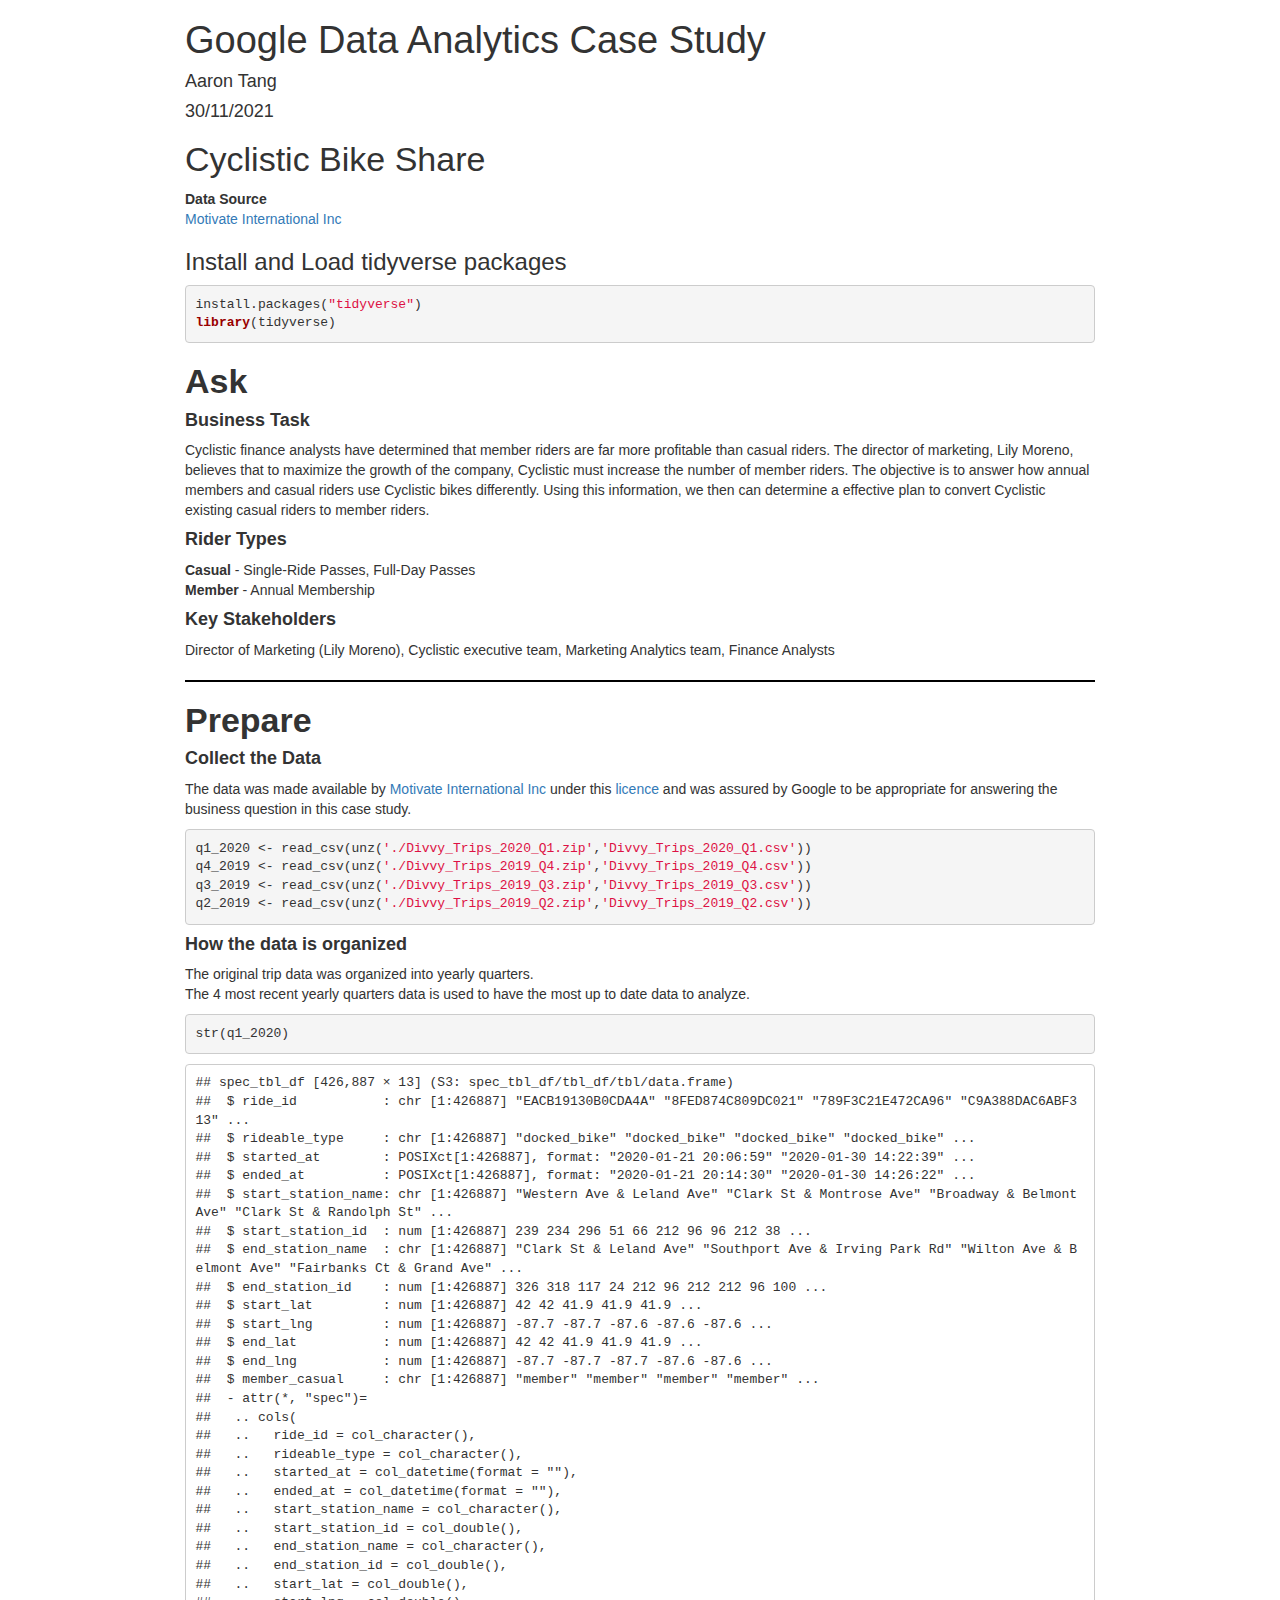
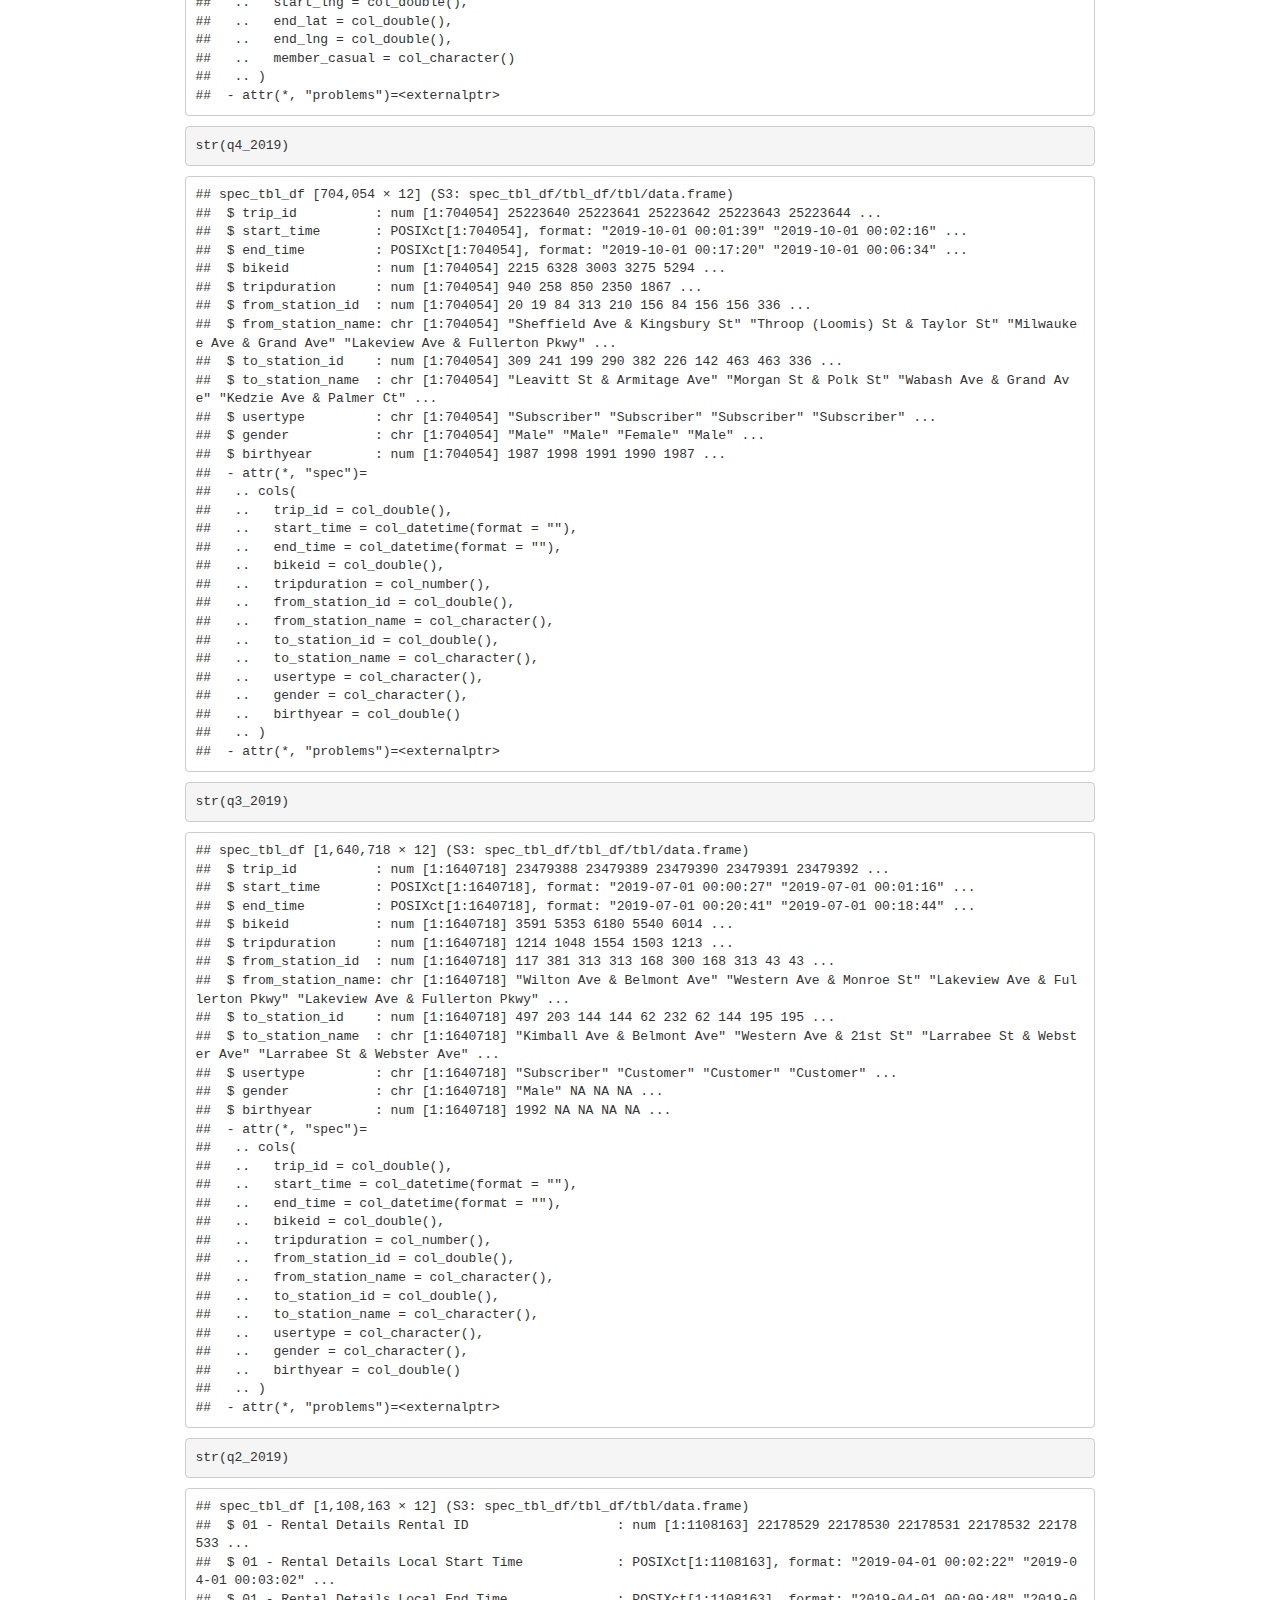
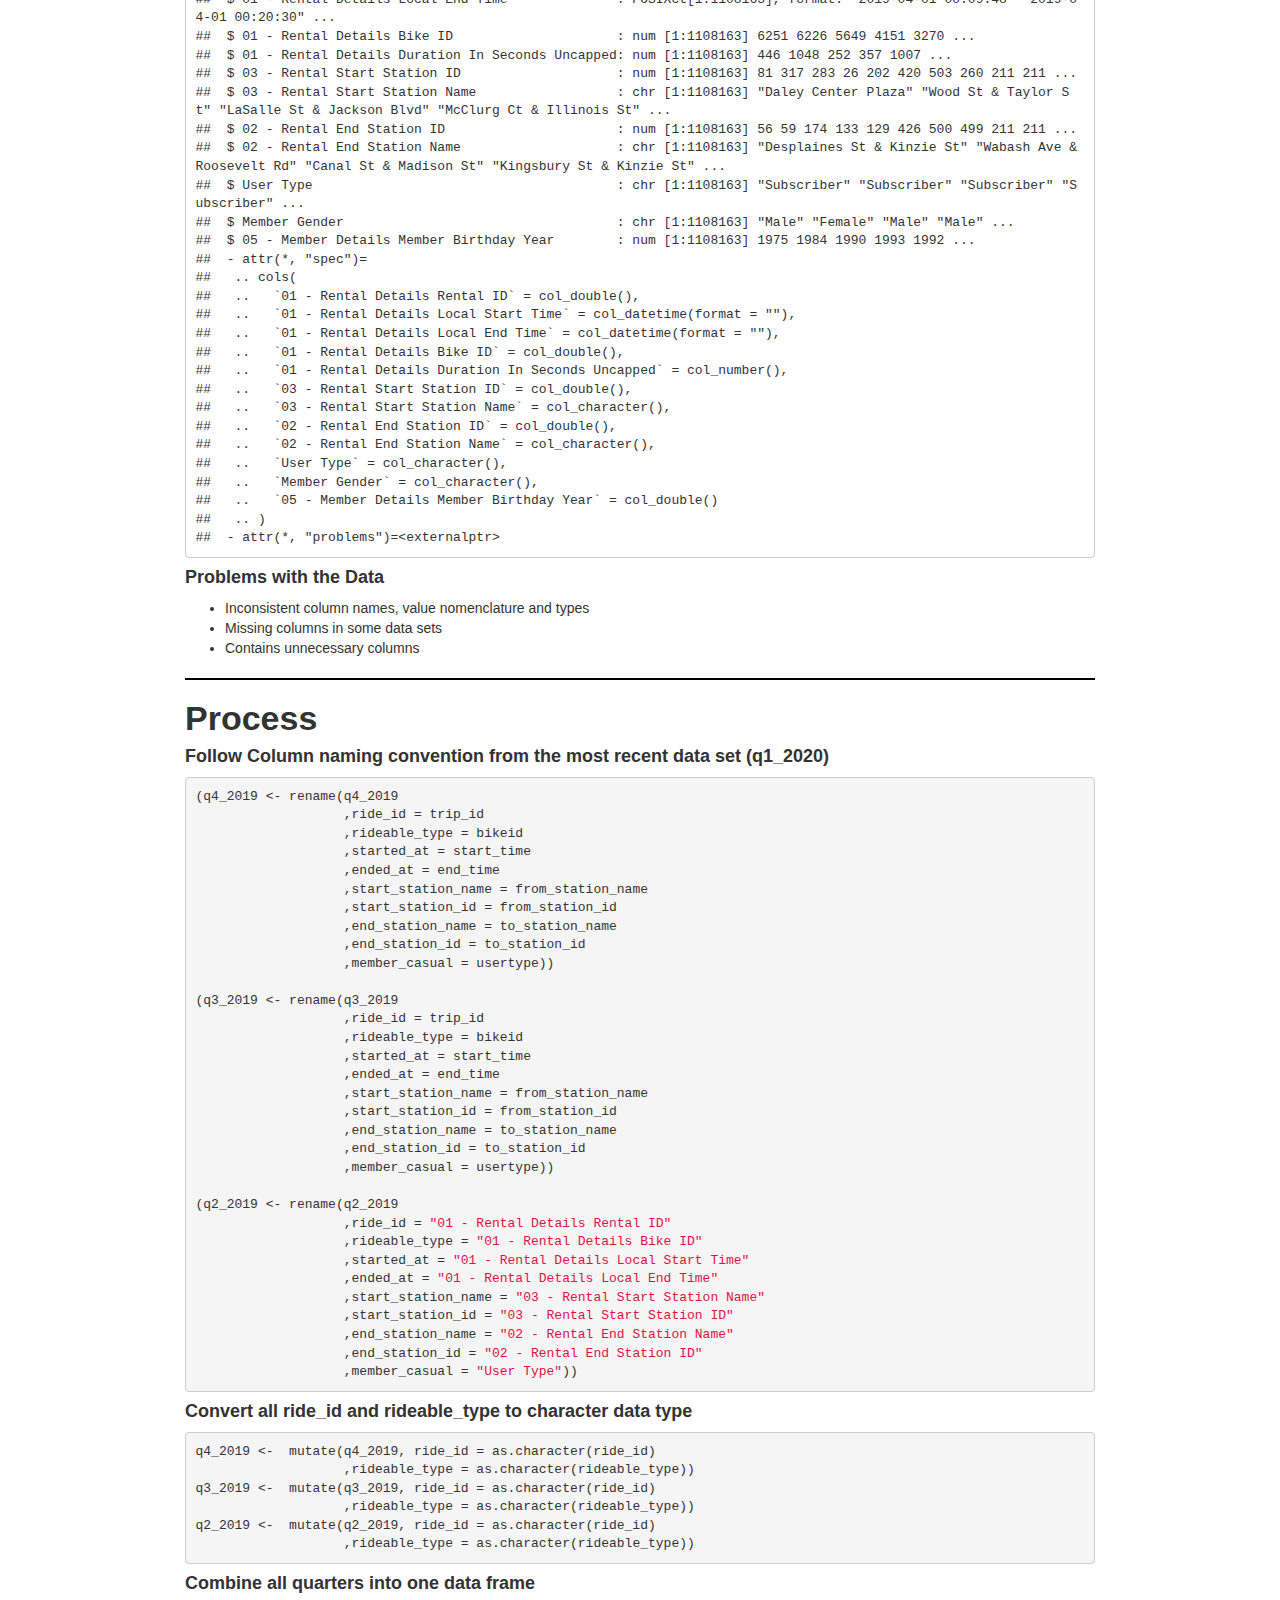
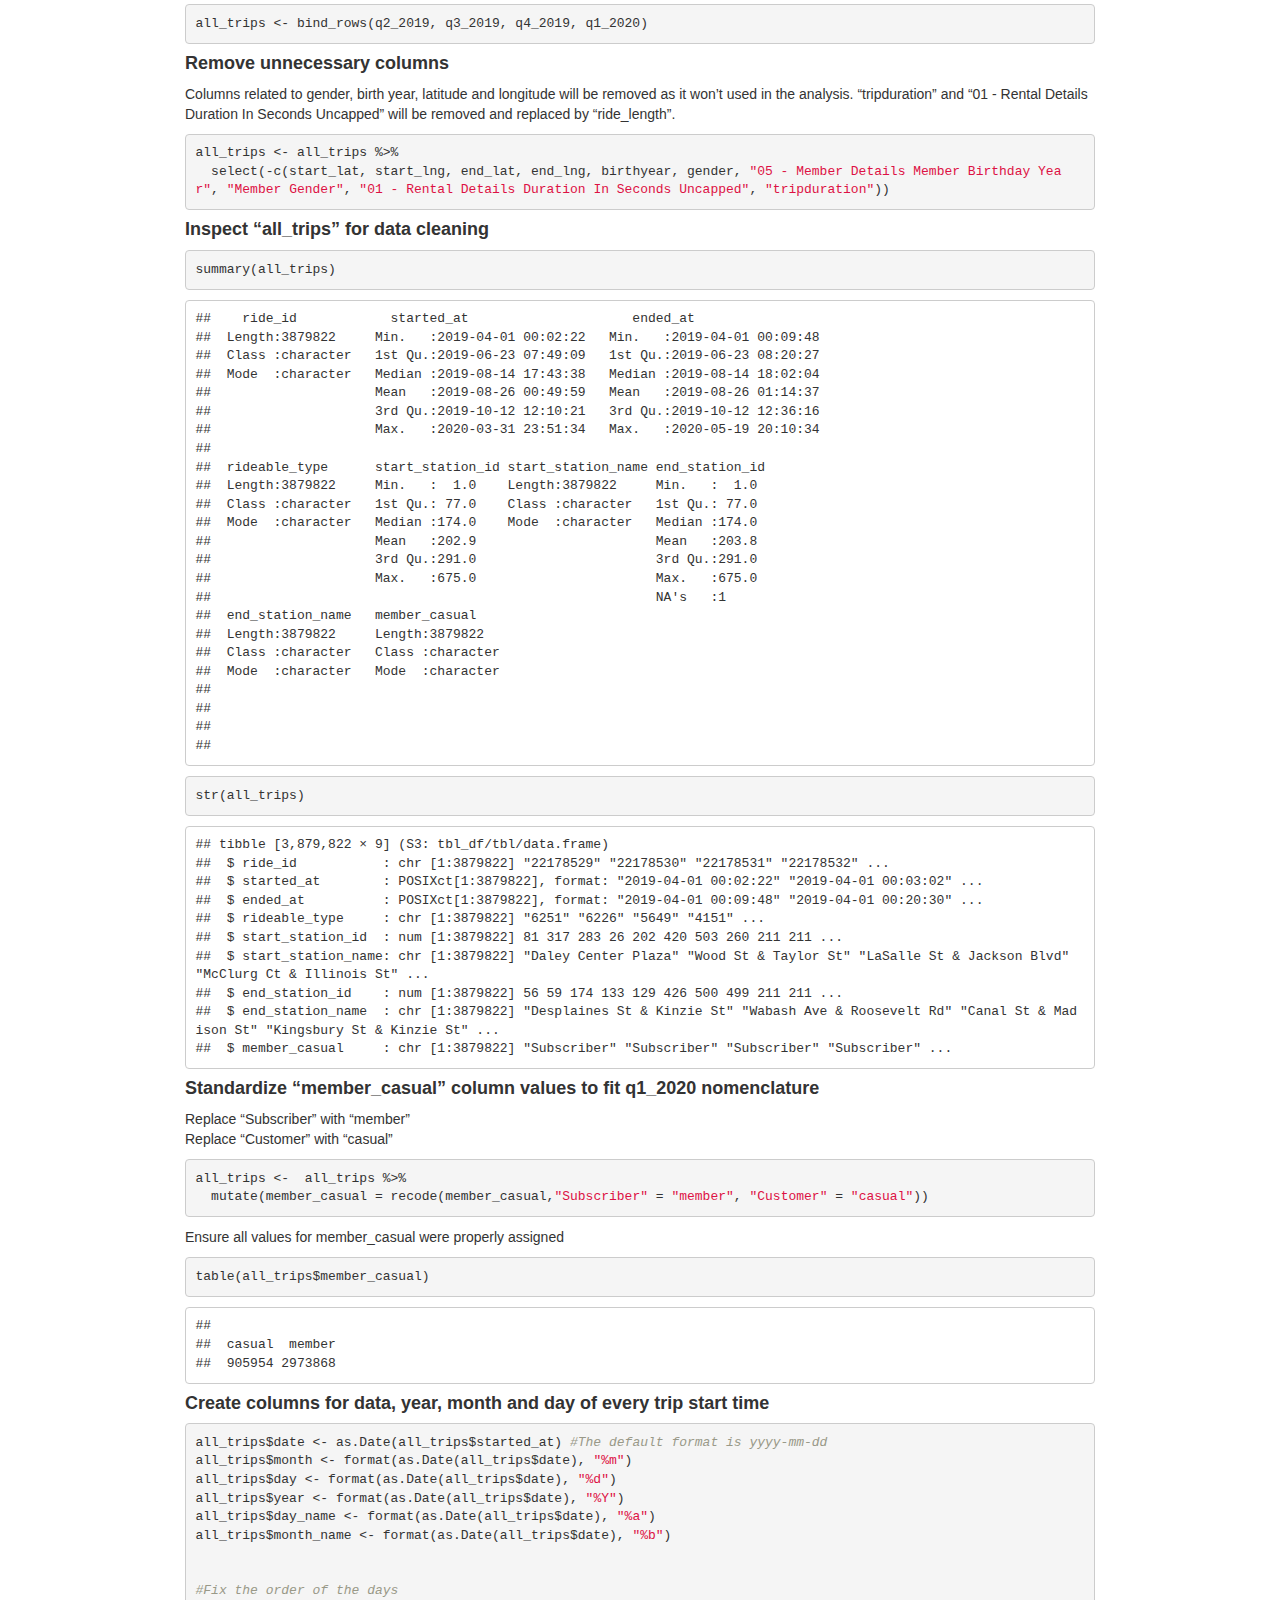
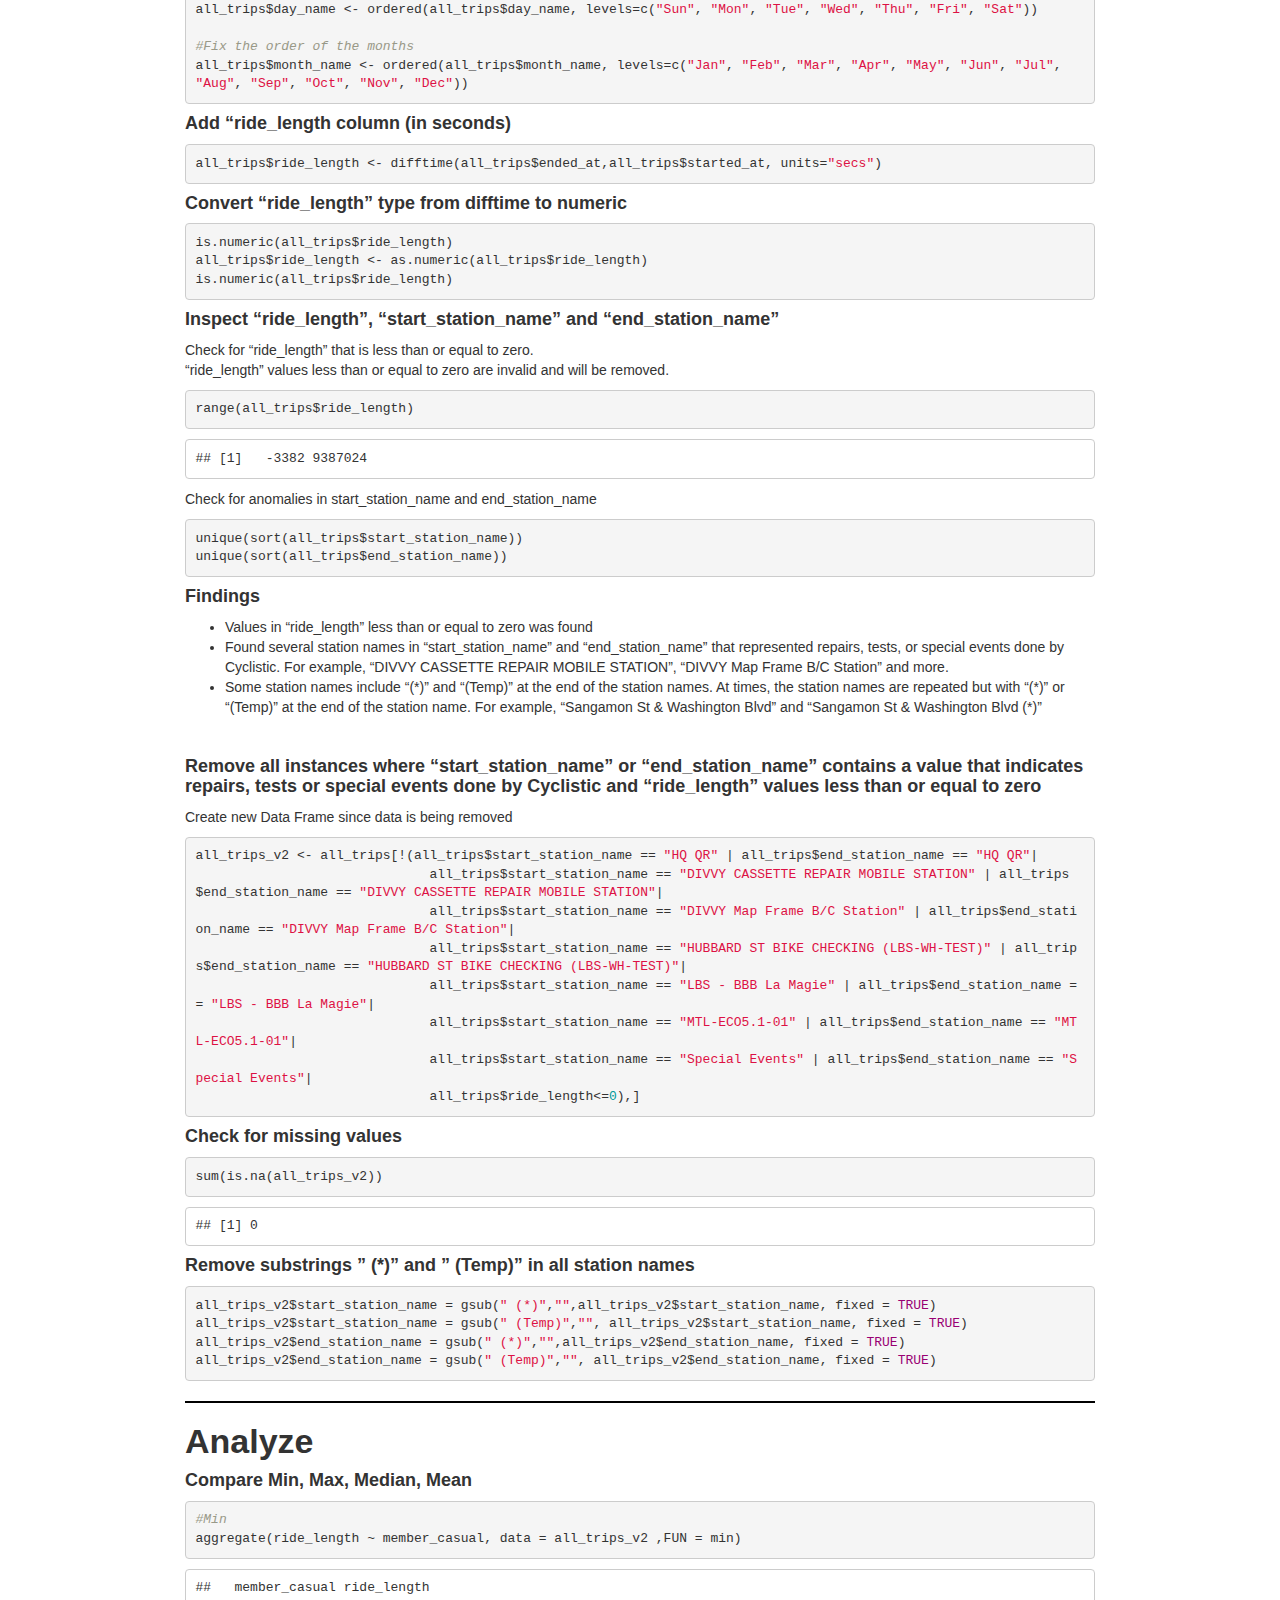
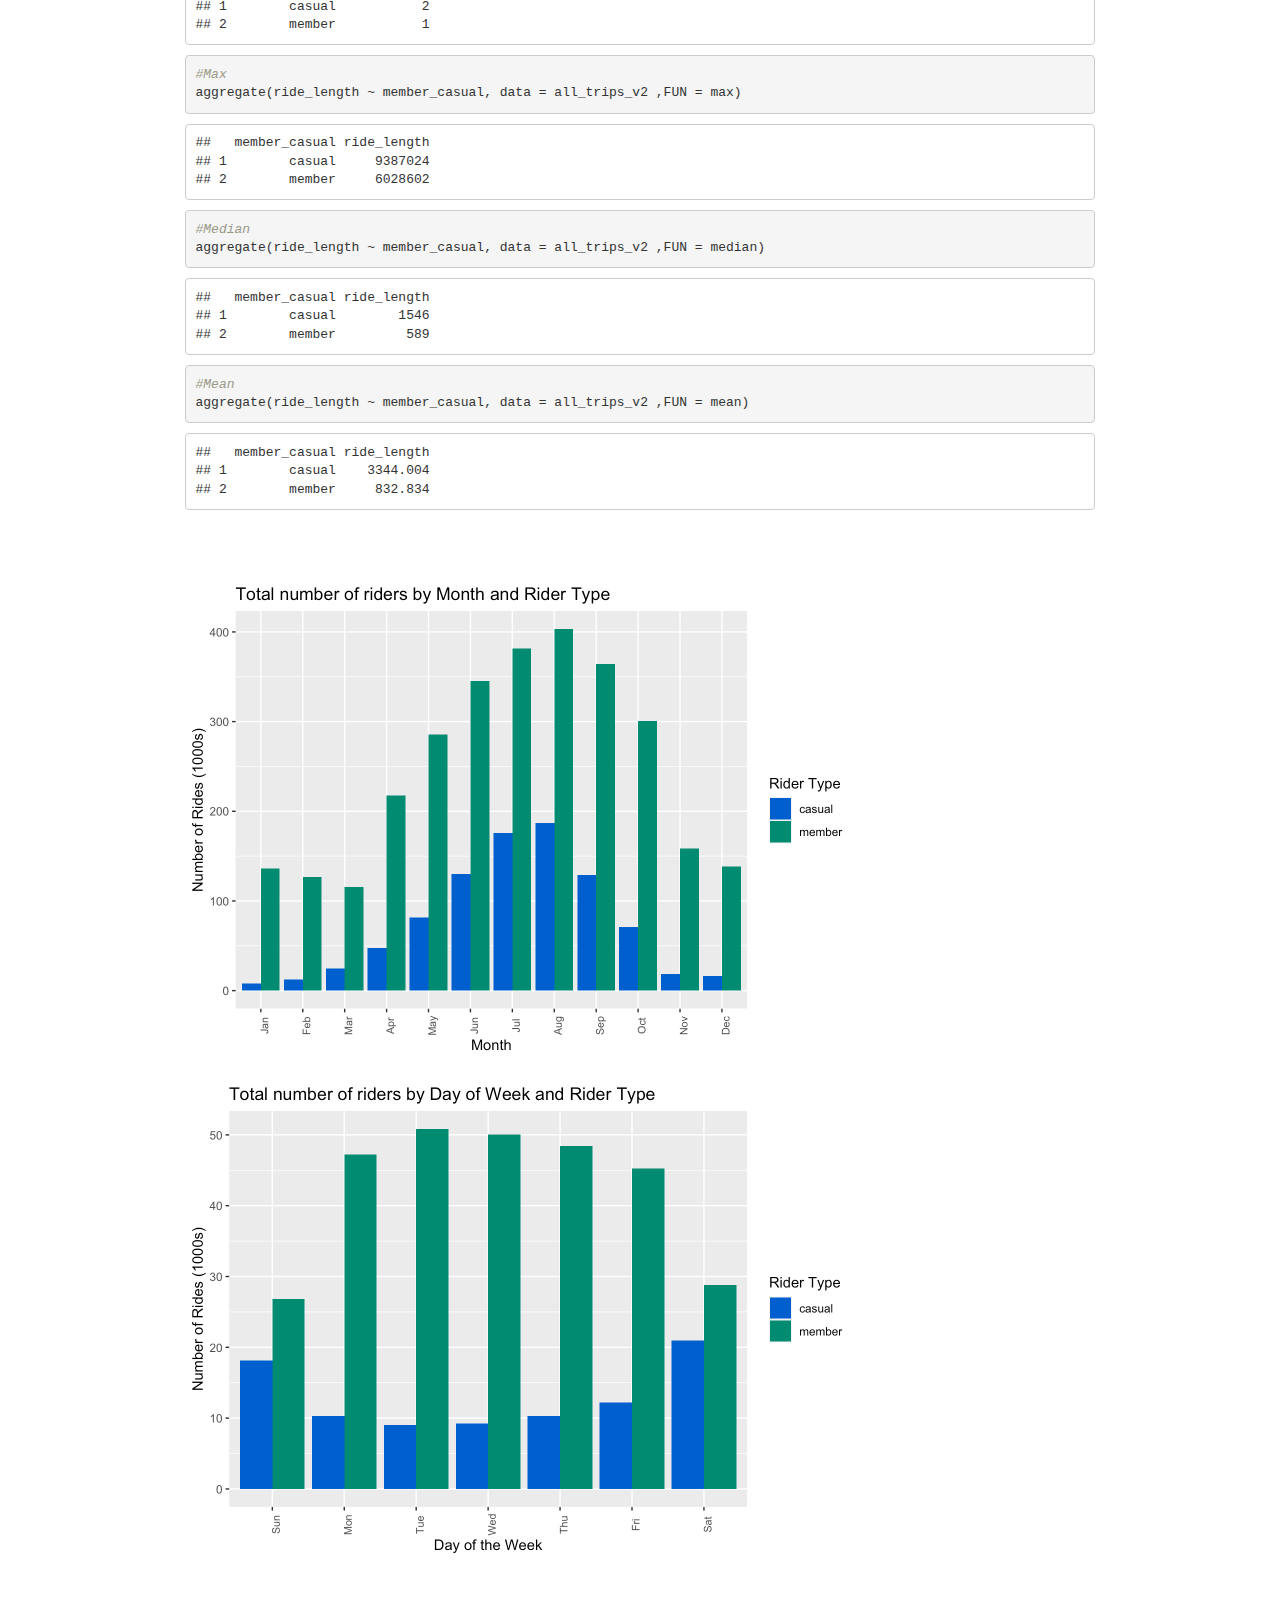
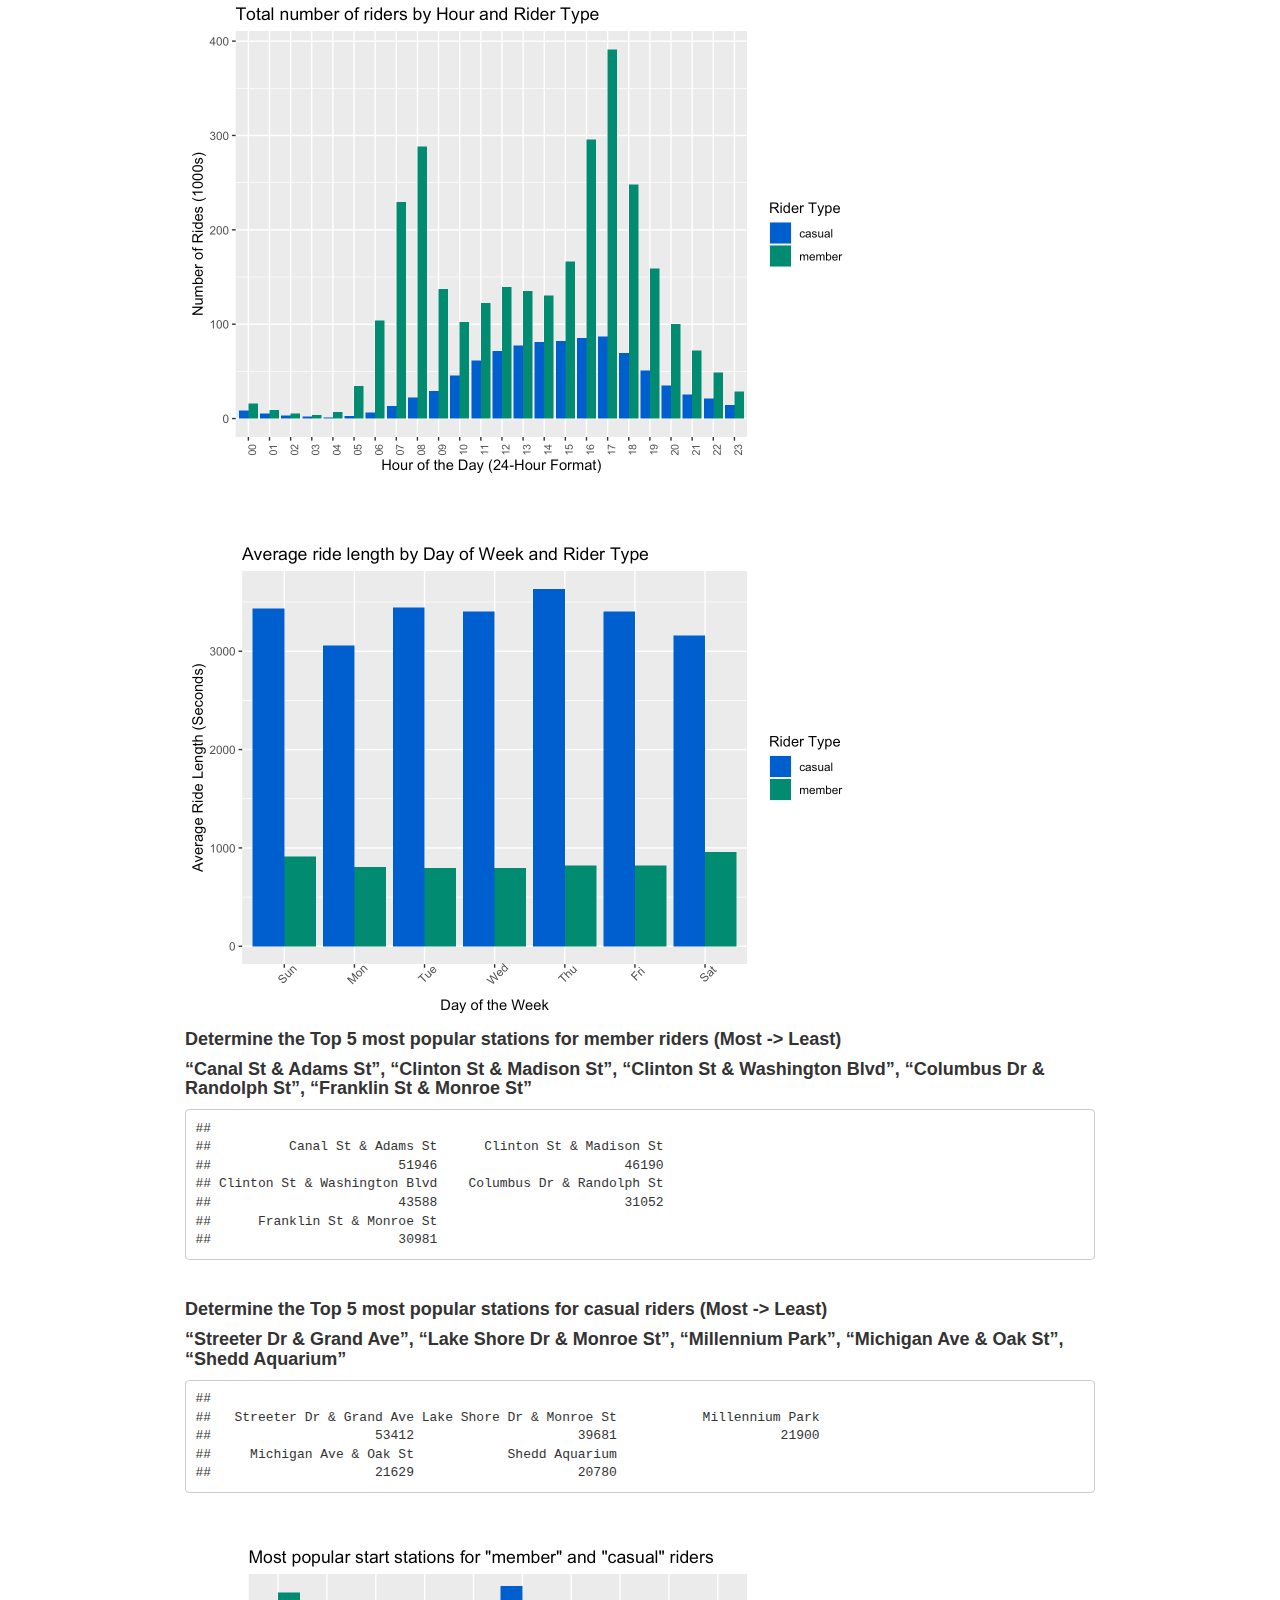
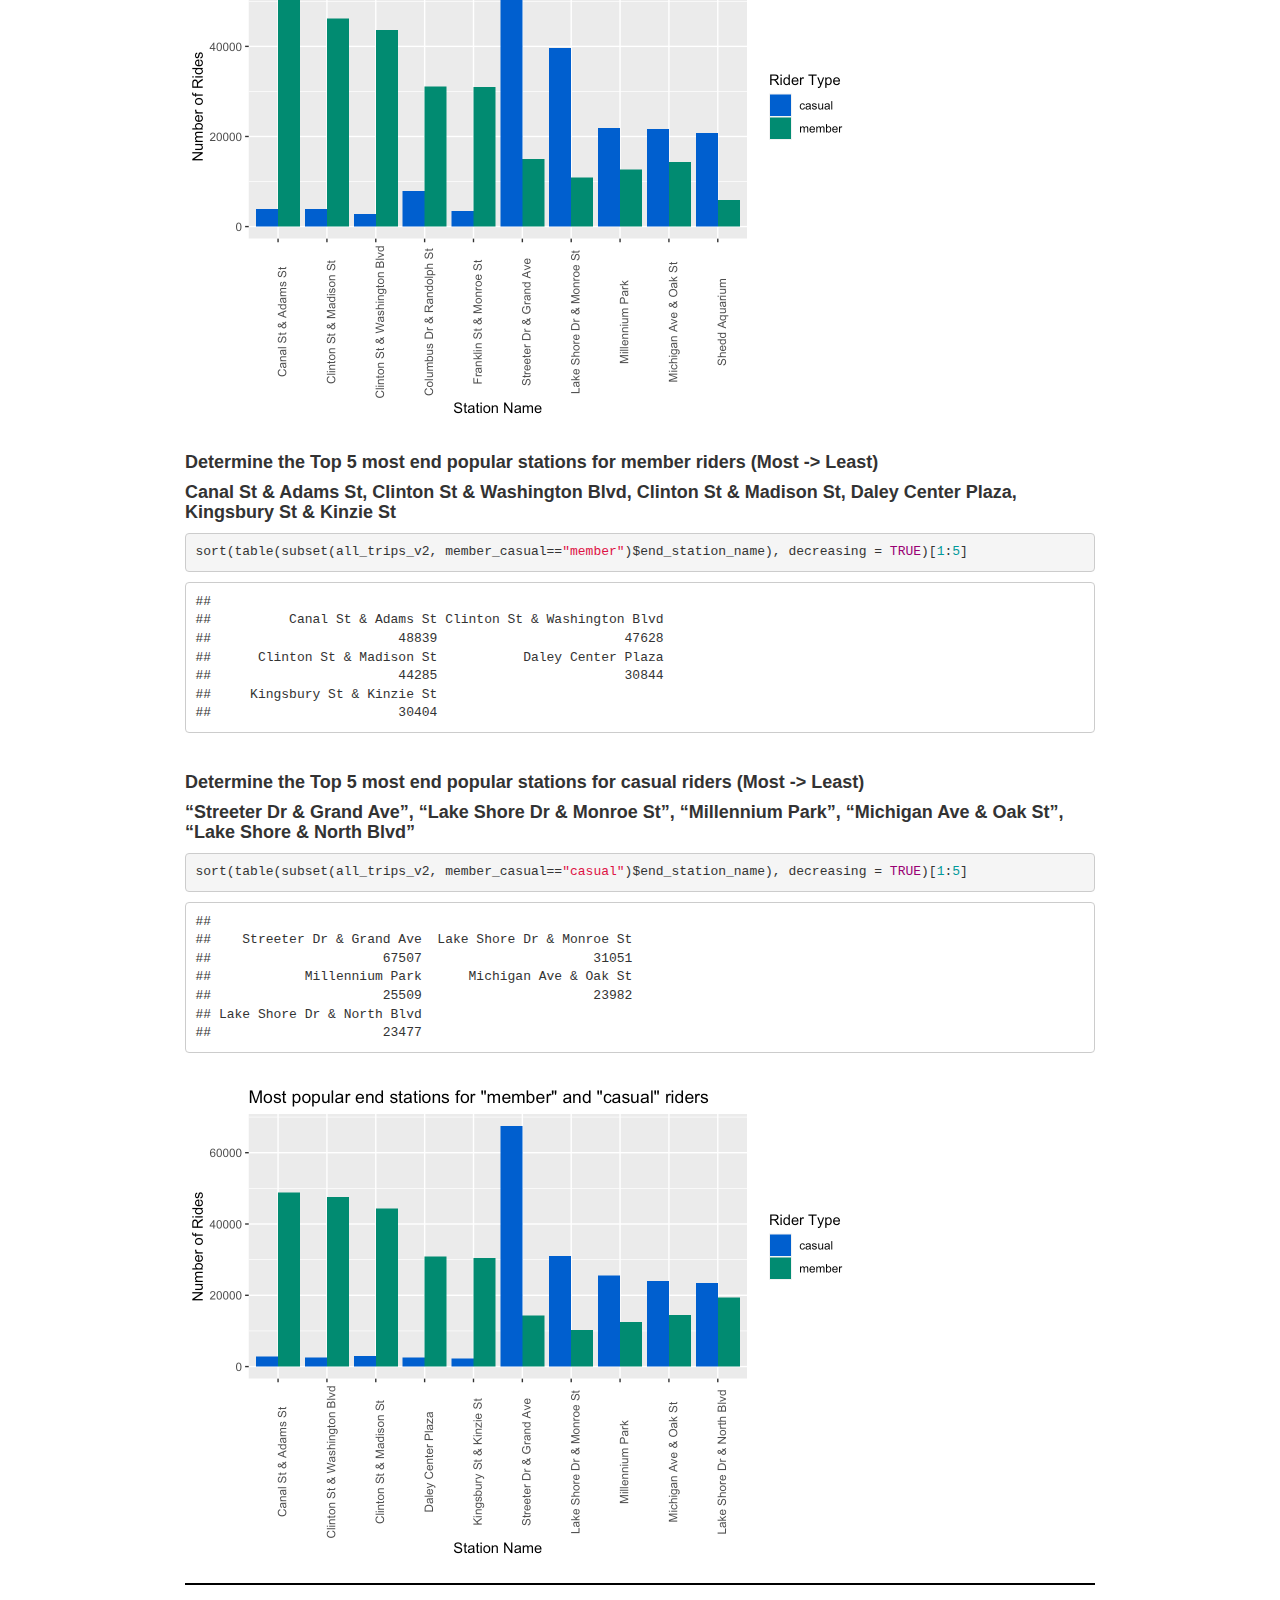
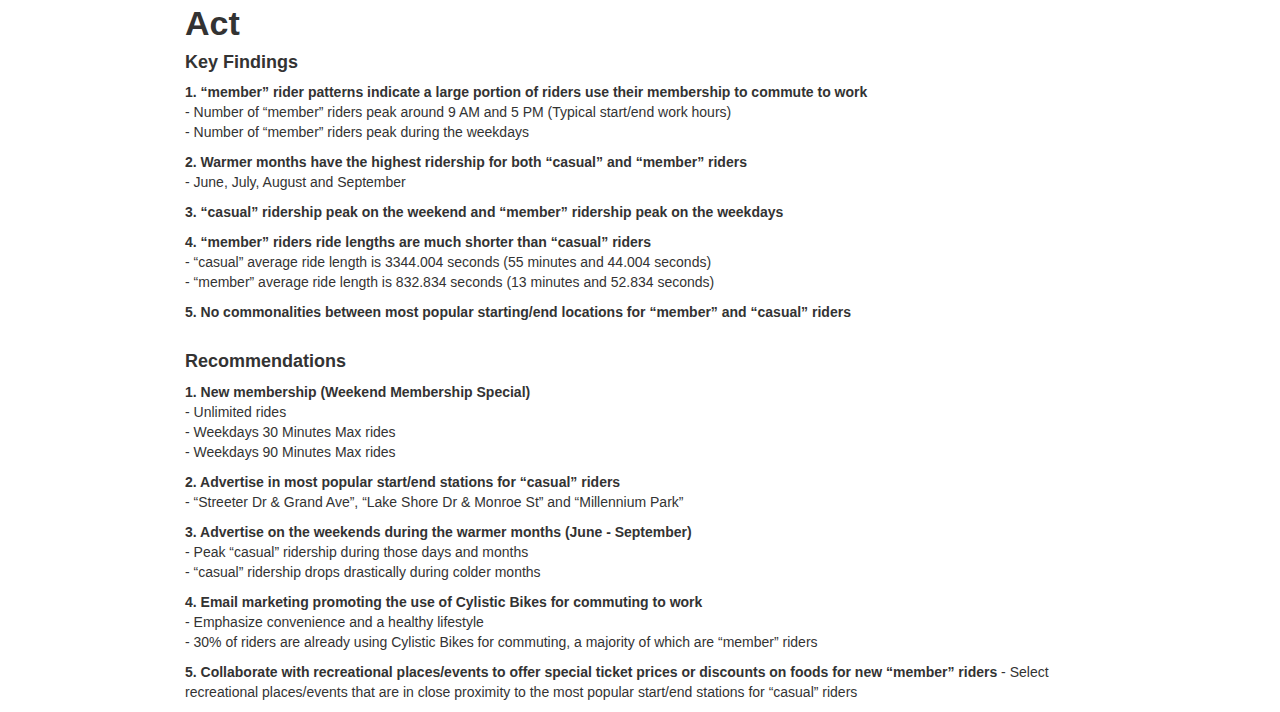
==== projectPictures/CaseStudy/cylistic_case_study_markdown.html @ 27d917b3 "Added Google Data Analytics case study pdf" ====
<!DOCTYPE html>

<html>

<head>

<meta charset="utf-8" />
<meta name="generator" content="pandoc" />
<meta http-equiv="X-UA-Compatible" content="IE=EDGE" />


<meta name="author" content="Aaron Tang" />


<title>Google Data Analytics Case Study</title>

<script src="[data-uri]"></script>
<script src="[data-uri]"></script>
<meta name="viewport" content="width=device-width, initial-scale=1" />
<link href="data:text/css,html%7Bfont%2Dfamily%3Asans%2Dserif%3B%2Dwebkit%2Dtext%2Dsize%2Dadjust%3A100%25%3B%2Dms%2Dtext%2Dsize%2Dadjust%3A100%25%7Dbody%7Bmargin%3A0%7Darticle%2Caside%2Cdetails%2Cfigcaption%2Cfigure%2Cfooter%2Cheader%2Chgroup%2Cmain%2Cmenu%2Cnav%2Csection%2Csummary%7Bdisplay%3Ablock%7Daudio%2Ccanvas%2Cprogress%2Cvideo%7Bdisplay%3Ainline%2Dblock%3Bvertical%2Dalign%3Abaseline%7Daudio%3Anot%28%5Bcontrols%5D%29%7Bdisplay%3Anone%3Bheight%3A0%7D%5Bhidden%5D%2Ctemplate%7Bdisplay%3Anone%7Da%7Bbackground%2Dcolor%3Atransparent%7Da%3Aactive%2Ca%3Ahover%7Boutline%3A0%7Dabbr%5Btitle%5D%7Bborder%2Dbottom%3A1px%20dotted%7Db%2Cstrong%7Bfont%2Dweight%3A700%7Ddfn%7Bfont%2Dstyle%3Aitalic%7Dh1%7Bmargin%3A%2E67em%200%3Bfont%2Dsize%3A2em%7Dmark%7Bcolor%3A%23000%3Bbackground%3A%23ff0%7Dsmall%7Bfont%2Dsize%3A80%25%7Dsub%2Csup%7Bposition%3Arelative%3Bfont%2Dsize%3A75%25%3Bline%2Dheight%3A0%3Bvertical%2Dalign%3Abaseline%7Dsup%7Btop%3A%2D%2E5em%7Dsub%7Bbottom%3A%2D%2E25em%7Dimg%7Bborder%3A0%7Dsvg%3Anot%28%3Aroot%29%7Boverflow%3Ahidden%7Dfigure%7Bmargin%3A1em%2040px%7Dhr%7Bheight%3A0%3B%2Dwebkit%2Dbox%2Dsizing%3Acontent%2Dbox%3B%2Dmoz%2Dbox%2Dsizing%3Acontent%2Dbox%3Bbox%2Dsizing%3Acontent%2Dbox%7Dpre%7Boverflow%3Aauto%7Dcode%2Ckbd%2Cpre%2Csamp%7Bfont%2Dfamily%3Amonospace%2Cmonospace%3Bfont%2Dsize%3A1em%7Dbutton%2Cinput%2Coptgroup%2Cselect%2Ctextarea%7Bmargin%3A0%3Bfont%3Ainherit%3Bcolor%3Ainherit%7Dbutton%7Boverflow%3Avisible%7Dbutton%2Cselect%7Btext%2Dtransform%3Anone%7Dbutton%2Chtml%20input%5Btype%3Dbutton%5D%2Cinput%5Btype%3Dreset%5D%2Cinput%5Btype%3Dsubmit%5D%7B%2Dwebkit%2Dappearance%3Abutton%3Bcursor%3Apointer%7Dbutton%5Bdisabled%5D%2Chtml%20input%5Bdisabled%5D%7Bcursor%3Adefault%7Dbutton%3A%3A%2Dmoz%2Dfocus%2Dinner%2Cinput%3A%3A%2Dmoz%2Dfocus%2Dinner%7Bpadding%3A0%3Bborder%3A0%7Dinput%7Bline%2Dheight%3Anormal%7Dinput%5Btype%3Dcheckbox%5D%2Cinput%5Btype%3Dradio%5D%7B%2Dwebkit%2Dbox%2Dsizing%3Aborder%2Dbox%3B%2Dmoz%2Dbox%2Dsizing%3Aborder%2Dbox%3Bbox%2Dsizing%3Aborder%2Dbox%3Bpadding%3A0%7Dinput%5Btype%3Dnumber%5D%3A%3A%2Dwebkit%2Dinner%2Dspin%2Dbutton%2Cinput%5Btype%3Dnumber%5D%3A%3A%2Dwebkit%2Douter%2Dspin%2Dbutton%7Bheight%3Aauto%7Dinput%5Btype%3Dsearch%5D%7B%2Dwebkit%2Dbox%2Dsizing%3Acontent%2Dbox%3B%2Dmoz%2Dbox%2Dsizing%3Acontent%2Dbox%3Bbox%2Dsizing%3Acontent%2Dbox%3B%2Dwebkit%2Dappearance%3Atextfield%7Dinput%5Btype%3Dsearch%5D%3A%3A%2Dwebkit%2Dsearch%2Dcancel%2Dbutton%2Cinput%5Btype%3Dsearch%5D%3A%3A%2Dwebkit%2Dsearch%2Ddecoration%7B%2Dwebkit%2Dappearance%3Anone%7Dfieldset%7Bpadding%3A%2E35em%20%2E625em%20%2E75em%3Bmargin%3A0%202px%3Bborder%3A1px%20solid%20silver%7Dlegend%7Bpadding%3A0%3Bborder%3A0%7Dtextarea%7Boverflow%3Aauto%7Doptgroup%7Bfont%2Dweight%3A700%7Dtable%7Bborder%2Dspacing%3A0%3Bborder%2Dcollapse%3Acollapse%7Dtd%2Cth%7Bpadding%3A0%7D%40media%20print%7B%2A%2C%3Aafter%2C%3Abefore%7Bcolor%3A%23000%21important%3Btext%2Dshadow%3Anone%21important%3Bbackground%3A0%200%21important%3B%2Dwebkit%2Dbox%2Dshadow%3Anone%21important%3Bbox%2Dshadow%3Anone%21important%7Da%2Ca%3Avisited%7Btext%2Ddecoration%3Aunderline%7Da%5Bhref%5D%3Aafter%7Bcontent%3A%22%20%28%22%20attr%28href%29%20%22%29%22%7Dabbr%5Btitle%5D%3Aafter%7Bcontent%3A%22%20%28%22%20attr%28title%29%20%22%29%22%7Da%5Bhref%5E%3D%22javascript%3A%22%5D%3Aafter%2Ca%5Bhref%5E%3D%22%23%22%5D%3Aafter%7Bcontent%3A%22%22%7Dblockquote%2Cpre%7Bborder%3A1px%20solid%20%23999%3Bpage%2Dbreak%2Dinside%3Aavoid%7Dthead%7Bdisplay%3Atable%2Dheader%2Dgroup%7Dimg%2Ctr%7Bpage%2Dbreak%2Dinside%3Aavoid%7Dimg%7Bmax%2Dwidth%3A100%25%21important%7Dh2%2Ch3%2Cp%7Borphans%3A3%3Bwidows%3A3%7Dh2%2Ch3%7Bpage%2Dbreak%2Dafter%3Aavoid%7D%2Enavbar%7Bdisplay%3Anone%7D%2Ebtn%3E%2Ecaret%2C%2Edropup%3E%2Ebtn%3E%2Ecaret%7Bborder%2Dtop%2Dcolor%3A%23000%21important%7D%2Elabel%7Bborder%3A1px%20solid%20%23000%7D%2Etable%7Bborder%2Dcollapse%3Acollapse%21important%7D%2Etable%20td%2C%2Etable%20th%7Bbackground%2Dcolor%3A%23fff%21important%7D%2Etable%2Dbordered%20td%2C%2Etable%2Dbordered%20th%7Bborder%3A1px%20solid%20%23ddd%21important%7D%7D%40font%2Dface%7Bfont%2Dfamily%3A%27Glyphicons%20Halflings%27%3Bsrc%3Aurl%28data%3Aapplication%2Fvnd%2Ems%2Dfontobject%3Bbase64%2Cn04AAEFNAAACAAIABAAAAAAABQAAAAAAAAABAJABAAAEAExQAAAAAAAAAAIAAAAAAAAAAAEAAAAAAAAAJxJ%[base64]%2FSEdmjKHUbyow8ATBE40IvWA3vTu8LiABDQ%2BpexwUMcm1SMnNryctQSiI1K5ZnbOlXKmnVV5YvRe6RnNMFNCOs1KNVpn6yZhCJkRtVRNzEufeIq7HgSrcx4S8h%2Fv4vnrrKc6oCNxmSk2uKlZQHBii6iKFoH0746ThvkO1kJHlxjrkxs%2BLWORaDQBEtiYJIR5IB9Bi1UyL4Rmr0BNigNkMzlKQmnofBHviqVzUxwdMb3NdCn69hy%2BpRYVKGVS%2F1tnsqv4LL7wCCPZZAZPT4aCShHjHJVNuXbmMrY5LeQaGnvAkXlVrJgKRAUdFjrWEah9XebPeQMj7KS7DIBAFt8ycgC5PLGUOHSE3ErGZCiViNLL5ZARfywnCoZaKQCu6NuFX42AEeKtKUGnr%2FCm2Cy8tpFhBPMW5Fxi4Qm4TkDWh4IWFDClhU2hRWosUWqcKLlgyXB%2BlSHaWaHiWlBAR8SeSgSPCQxdVQgzUixWKSTrIQEbU94viDctkvX%2BVSjJuUmV8L4CXShI11esnp0pjWNZIyxKHS4wVQ2ime1P4RnhvGw0aDN1OLAXGERsB7buFpFGGBAre4QEQR0HOIO5oYH305G%2BKspT%2FFupEGGafCCwxSe6ZUa%2B073rXHnNdVXE6eWvibUS27XtRzkH838mYLMBmYysZTM0EM3A1fbpCBYFccN1B%2FEnCYu%2FTgCGmr7bMh8GfYL%2BBfcLvB0gRagC09w9elfldaIy%2FhNCBLRgBgtCC7jAF63wLSMAfbfAlEggYU0bUA7ACCJmTDpEmJtI78w4%2FBO7dN7JR7J7ZvbYaUbaILSQsRBiF3HGk5fEg6p9unwLvn98r%2BvnsV%2B372uf1xBLq4qU%2F45fTuqaAP%2BpssmCCCTF0mhEow8ZXZOS8D7Q85JsxZ%2BAzok7B7O%2Ff6J8AzYBySZQB%2FQHYUSA%2BEeQhEWiS6AIQzgcsDiER4MjgMBAWDV4AgQ3g1eBgIdweCQmCjJEMkJ%2BPKRWyFHHmg1Wi%2F6xzUgA0LREoKJChwnQa9B%2B5RQZRB3IlBlkAnxyQNaANwHMowzlYSMCBgnbpzvqpl0iTJNCQidDI9ZrSYNIRBhHtUa5YHMHxyGEik9hDE0AKj72AbTCaxtHPUaKZdAZSnQTyjGqGLsmBStCejApUhg4uBMU6mATujEl%2BKdDPbI6Ag4vLr%2BhjY6lbjBeoLKnZl0UZgRX8gTySOeynZVz1wOq7e1hFGYIq%2BMhrGxDLak0PrwYzSXtcuyhXEhwOYofiW%2BEcI%2Fjw8P6IY6ed%2BetAbuqKp5QIapT77LnAe505lMuqL79a0ut4rWexzFttsOsLDy7zvtQzcq3U1qabe7tB0wHWVXji%2BzDbo8x8HyIRUbXnwUcklFv51fvTymiV%2BMXLSmGH9d9%2BaXpD5X6lao41anWGig7IwIdnoBY2ht%2FpO9mClLo4NdXHAsefqWUKlXJkbqPOFhMoR4aiA1BXqhRNbB2Xwi%2B7u%2FjpAoOpKJ0UX24EsrzMfHXViakCNcKjBxuQX8BO0ZqjJ3xXzf%2B61t2VXOSgJ8xu65QKgtN6FibPmPYsXbJRHHqbgATcSZxBqGiDiU4NNNsYBsKD0MIP%2FOfKnlk%2FLkaid%[base64]%2FgFtuW0wR4cgd%2BZKesSV7QkNE2kw6AV4hoIuC02LGmTomyf8PiO6CZzOTLTPQ%2BHW06H%2Btx%2BbQ8LmDYg1pTFrp2oJXgkZTyeRJZM0C8aE2LpFrNVDuhARsN543%2FFV6klQ6Tv1OoZGXLv0igKrl%2FCmJxRmX7JJbJ998VSIPQRyDBICzl4JJlYHbdql30NvYcOuZ7a10uWRrgoieOdgIm4rlq6vNOQBuqESLbXG5lzdJGHw2m0sDYmODXbYGTfSTGRKpssTO95fothJCjUGQgEL4yKoGAF%2F0SrpUDNn8CBgBcSDQByAeNkCXp4S4Ro2Xh4OeaGRgR66PVOsU8bc6TR5%[base64]%2F1SgRCJ1dk4UdBT7OoyuNgLs0oCd8RnrEIb6QdMxT2QjD4zMrJkfgx5aDMcA4orsTtKCqWb%2FVeyceqa5OGSmB28YwH4rFbkQaLoUN8OQQYnD3w2eXpI4ScQfbCUZiJ4yMOIKLyyTc7BQ4uXUw6Ee6%2FxM%2B4Y67ngNBknxIPwuppgIhFcwJyr6EIj%2BLzNj%2FmfR2vhhRlx0BILZoAYruF0caWQ7YxO66UmeguDREAFHYuC7HJviRgVO6ruJH59h%2FC%2FPkgSle8xNzZJULLWq9JMDTE2fjGE146a1Us6PZDGYle6ldWRqn%2FpdpgHKNGrGIdkRK%2BKPETT9nKT6kLyDI8xd9A1FgWmXWRAIHwZ37WyZHOVyCadJEmMVz0MadMjDrPho%2BEIochkVC2xgGiwwsQ6DMv2P7UXqT4x7CdcYGId2BJQQa85EQKmCmwcRejQ9Bm4oATENFPkxPXILHpMPUyWTI5rjNOsIlmEeMbcOCEqInpXACYQ9DDxmFo9vcmsDblcMtg4tqBerNngkIKaFJmrQAPnq1dEzsMXcwjcHdfdCibcAxxA%2Bq%2Fj9m3LM%2FO7WJka4tSidVCjsvo2lQ%2F2ewyoYyXwAYyr2PlRoR5MpgVmSUIrM3PQxXPbgjBOaDQFIyFMJvx3Pc5RSYj12ySVF9fwFPQu2e2KWVoL9q3Ayv3IzpGHUdvdPdrNUdicjsTQ2ISy7QU3DrEytIjvbzJnAkmANXjAFERA0MUoPF3%2F5KFmW14bBNOhwircYgMqoDpUMcDtCmBE82QM2YtdjVLB4kBuKho%2FbcwQdeboqfQartuU3CsCf%2BcXkgYAqp%2F0Ee3RorAZt0AvvOCSI4JICIlGlsV0bsSid%2FNIEALAAzb6HAgyWHBps6xAOwkJIGcB82CxRQq4sJf3FzA70A%2BTRqcqjEMETCoez3mkPcpnoALs0ugJY8kQwrC%[base64]%2FWDHA60cYFaI%2FPjpzquUqdaYGcIq%2BmLez3WLFFCtNBN2QJcrlcoELgiPku5R5dSlJFaCEqEZle1AQzAKC%2B1SotMcBNyQUFuRHRF6OlimSBgjZeTBCwLyc6A%2BP%2FoFRchXTz5ADknYJHxzrJ5pGuIKRQISU6WyKTBBjD8WozmVYWIsto1AS5rxzKlvJu4E%2FvwOiKxRtCWsDM%2BeTHUrmwrCK5BIfMzGkD%2B0Fk5LzBs0jMYXktNDblB06LMNJ09U8pzSLmo14MS0OMjcdrZ31pyQqxJJpRImlSvfYAK8inkYU52QY2FPEVsjoWewpwhRp5yAuNpkqhdb7ku9Seefl2D0B8SMTFD90xi4CSOwwZy9IKkpMtI3FmFUg3%2FkFutpQGNc3pCR7gvC4sgwbupDu3DyEN%2BW6YGLNM21jpB49irxy9BSlHrVDlnihGKHwPrbVFtc%2Bh1rVQKZduxIyojccZIIcOCmhEnC7UkY68WXKQgLi2JCDQkQWJRQuk60hZp0D3rtCTINSeY9Ej2kIKYfGxwOs4j9qMM7fYZiipzgcf7TamnehqdhsiMiCawXnz4xAbyCkLAx5EGbo3Ax1u3dUIKnTxIaxwQTHehPl3V491H0%2BbC5zgpGz7Io%2BmjdhKlPJ01EeMpM7UsRJMi1nGjmJg35i6bQBAAxjO%2FENJubU2mg3ONySEoWklCwdABETcs7ck3jgiuU9pcKKpbgn%2B3YlzV1FzIkB6pmEDOSSyDfPPlQskznctFji0kpgZjW5RZe6x9kYT4KJcXg0bNiCyif%2BpZACCyRMmYsfiKmN9tSO65F0R2OO6ytlEhY5Sj6uRKfFxw0ijJaAx%2Fk3QgnAFSq27%2F2i4GEBA%2BUvTJKK%2F9eISNvG46Em5RZfjTYLdeD8kdXHyrwId%2FDQZUaMCY4gGbke2C8vfjgV%2FY9kkRQOJIn%2FxM9INZSpiBnqX0Q9GlQPpPKAyO5y%2BW5NMPSRdBCUlmuxl40ZfMCnf2Cp044uI9WLFtCi4YVxKjuRCOBWIb4XbIsGdbo4qtMQnNOQz4XDSui7W%2FN6l54qOynCqD3DpWQ%2BmpD7C40D8BZEWGJX3tlAaZBMj1yjvDYKwCJBa201u6nBKE5UE%2B7QSEhCwrXfbRZylAaAkplhBWX50dumrElePyNMRYUrC99UmcSSNgImhFhDI4BXjMtiqkgizUGCrZ8iwFxU6fQ8GEHCFdLewwxYWxgScAYMdMLmcZR6b7rZl95eQVDGVoUKcRMM1ixXQtXNkBETZkVVPg8LoSrdetHzkuM7DjZRHP02tCxA1fmkXKF3VzfN1pc1cv%2F8lbTIkkYpqKM9VOhp65ktYk%2BQ46myFWBapDfyWUCnsnI00QTBQmuFjMZTcd0V2NQ768Fhpby04k2IzNR1wKabuGJqYWwSly6ocMFGTeeI%2BejsWDYgEvr66QgqdcIbFYDNgsm0x9UHY6SCd5%2B7tpsLpKdvhahIDyYmEJQCqMqtCF6UlrE5GXRmbu%[base64]%2FiOmsLtHSWNUWEGk9hScMPShasUA1AcHOtRZlqMeQ0OzYS9vQvYUjOLrzP07BUAFikcJNMi7gIxEw4pL1G54TcmmmoAQ5s7TGWErJZ2Io4yQ0ljRYhL8H5e62oDtLF8aDpnIvZ5R3GWJyAugdiiJW9hQAVTsnCBHhwu7rkBlBX6r3b7ejEY0k5GGeyKv66v%2B6dg7mcJTrWHbtMywbedYqCQ0FPwoytmSWsL8WTtChZCKKzEF7vP6De4x2BJkkniMgSdWhbeBSLtJZR9CTHetK1xb34AYIJ37OegYIoPVbXgJ%2FqDQK%2BbfCtxQRVKQu77WzOoM6SGL7MaZwCGJVk46aImai9fmam%2BWpHG%2B0BtQPWUgZ7RIAlPq6lkECUhZQ2gqWkMYKcYMYaIc4gYCDFHYa2d1nzp3%2BJ1eCBay8IYZ0wQRKGAqvCuZ%2FUgbQPyllosq%2BXtfKIZOzmeJqRazpmmoP%2F76YfkjzV2NlXTDSBYB04SVlNQsFTbGPk1t%2FI4Jktu0XSgifO2ozFOiwd%2F0SssJDn0dn4xqk4GDTTKX73%2FwQyBLdqgJ%2BWx6AQaba3BA9CKEzjtQYIfAsiYamapq80LAamYjinlKXUkxdpIDk0puXUEYzSalfRibAeDAKpNiqQ0FTwoxuGYzRnisyTotdVTclis1LHRQCy%2FqqL8oUaQzWRxilq5Mi0IJGtMY02cGLD69vGjkj3p6pGePKI8bkBv5evq8SjjyU04vJR2cQXQwSJyoinDsUJHCQ50jrFTT7yRdbdYQMB3MYCb6uBzJ9ewhXYPAIZSXfeEQBZZ3GPN3Nbhh%2FwkvAJLXnQMdi5NYYZ5GHE400GS5rXkOZSQsdZgIbzRnF9ueLnsfQ47wHAsirITnTlkCcuWWIUhJSbpM3wWhXNHvt2xUsKKMpdBSbJnBMcihkoDqAd1Zml%2FR4yrzow1Q2A5G%2Bkzo%2FRhRxQS2lCSDRV8LlYLBOOoo1bF4jwJAwKMK1tWLHlu9i0j4Ig8qVm6wE1DxXwAwQwsaBWUg2pOOol2dHxyt6npwJEdLDDVYyRc2D0HbcbLUJQj8gPevQBUBOUHXPrsAPBERICpnYESeu2OHotpXQxRGlCCtLdIsu23MhZVEoJg8Qumj%2FUMMc34IBqTKLDTp76WzL%2FdMjCxK7MjhiGjeYAC%2Fkj%2FjY%2FRde7hpSM1xChrog6yZ7OWTuD56xBJnGFE%2BpT2ElSyCnJcwVzCjkqeNLfMEJqKW0G7OFIp0G%2B9mh50I9o8k1tpCY0xYqFNIALgIfc2me4n1bmJnRZ89oepgLPT0NTMLNZsvSCZAc3TXaNB07vail36%2FdBySis4m9%2FDR8izaLJW6bWCkVgm5T%2Bius3ZXq4xI%2BGnbveLbdRwF2mNtsrE0JjYc1AXknCOrLSu7Te%2Fr4dPYMCl5qtiHNTn%2BTPbh1jCBHH%2BdMJNhwNgs3nT%2BOhQoQ0vYif56BMG6WowAcHR3DjQolxLzyVekHj00PBAaW7IIAF1EF%2BuRIWyXjQMAs2chdpaKPNaB%2BkSezYt0%2BCA04sOg5vx8Fr7Ofa9sUv87h7SLAUFSzbetCCZ9pmyLt6l6%2FTzoA1%2FZBG9bIUVHLAbi%2FkdBFgYGyGwRQGBpkqCEg2ah9UD6EedEcEL3j4y0BQQCiExEnocA3SZboh%2Bepgd3YsOkHskZwPuQ5OoyA0fTA5AXrHcUOQF%2BzkJHIA7PwCDk1gGVmGUZSSoPhNf%2BTklauz98QofOlCIQ%2FtCD4dosHYPqtPCXB3agggQQIqQJsSkB%2Bqn0rkQ1toJjON%2FOtCIB9RYv3PqRA4C4U68ZMlZn6BdgEvi2ziU%2BTQ6NIw3ej%2BAtDwMGEZk7e2IjxUWKdAxyaw9OCwSmeADTPPleyk6UhGDNXQb%2B%2BW6Uk4q6F7%2Frg6WVTo82IoCxSIsFDrav4EPHphD3u4hR53WKVvYZUwNCCeM4PMBWzK%2BEfIthZOkuAwPo5C5jgoZgn6dUdvx5rIDmd58cXXdKNfw3l%2BwM2UjgrDJeQHhbD7HW2QDoZMCujgIUkk5Fg8VCsdyjOtnGRx8wgKRPZN5dR0zPUyfGZFVihbFRniXZFOZGKPnEQzU3AnD1KfR6weHW2XS6KbPJxUkOTZsAB9vTVp3Le1F8q5l%2BDMcLiIq78jxAImD2pGFw0VHfRatScGlK6SMu8leTmhUSMy8Uhdd6xBiH3Gdman4tjQGLboJfqz6fL2WKHTmrfsKZRYX6BTDjDldKMosaSTLdQS7oDisJNqAUhw1PfTlnacCO8vl8706Km1FROgLDmudzxg%2BEWTiArtHgLsRrAXYWdB0NmToNCJdKm0KWycZQqb%2BMw76Qy29iQ5up%2FX7oyw8QZ75kP5F6iJAJz6KCmqxz8fEa%2FxnsMYcIO%2FvEkGRuMckhr4rIeLrKaXnmIzlNLxbFspOphkcnJdnz%2FChp%2FVlpj2P7jJQmQRwGnltkTV5dbF9fE3%2FfxoSqTROgq9wFUlbuYzYcasE0ouzBo%2BdDCDzxKAfhbAZYxQiHrLzV2iVexnDX%2FQnT1fsT%2Fxuhu1ui5qIytgbGmRoQkeQooO8eJNNZsf0iALur8QxZFH0nCMnjerYQqG1pIfjyVZWxhVRznmmfLG00BcBWJE6hzQWRyFknuJnXuk8A5FRDCulwrWASSNoBtR%2BCtGdkPwYN2o7DOw%2FVGlCZPusRBFXODQdUM5zeHDIVuAJBLqbO%2Ff9Qua%2BpDqEPk230Sob9lEZ8BHiCorjVghuI0lI4JDgHGRDD%2FprQ84B1pVGkIpVUAHCG%2Biz3Bn3qm2AVrYcYWhock4jso5%2BJ7HfHVj4WMIQdGctq3psBCVVzupQOEioBGA2Bk%2BUILT7%2BVoX5mdxxA5fS42gISQVi%2FHTzrgMxu0fY6hE1ocUwwbsbWcezrY2n6S8%2F6cxXkOH4prpmPuFoikTzY7T85C4T2XYlbxLglSv2uLCgFv8Quk%2FwdesUdWPeHYIH0R729JIisN9Apdd4eB10aqwXrPt%2BSu9mA8k8n1sjMwnfsfF2j3jMUzXepSHmZ%2FBfqXvzgUNQQWOXO8YEuFBh4QTYCkOAPxywpYu1VxiDyJmKVcmJPGWk%2Fgc3Pov02StyYDahwmzw3E1gYC9wkupyWfDqDSUMpCTH5e5N8B%2F%2FlHiMuIkTNw4USHrJU67bjXGqNav6PBuQSoqTxc8avHoGmvqNtXzIaoyMIQIiiUHIM64cXieouplhNYln7qgc4wBVAYR104kO%2BCvKqsg4yIUlFNThVUAKZxZt1XA34h3TCUUiXVkZ0w8Hh2R0Z5L0b4LZvPd%2Fp1gi%2F07h8qfwHrByuSxglc9cI4QIg2oqvC%2Fqm0i7tjPLTgDhoWTAKDO2ONW5oe%2B%2FeKB9vZB8K6C25yCZ9RFVMnb6NRdRjyVK57CHHSkJBfnM2%2Fj4ODUwRkqrtBBCrDsDpt8jhZdXoy%2F1BCqw3sSGhgGGy0a5Jw6BP%2FTExoCmNFYjZl248A0osgPyGEmRA%2BfAsqPVaNAfytu0vuQJ7rk3J4kTDTR2AlCHJ5cls26opZM4w3jMULh2YXKpcqGBtuleAlOZnaZGbD6DHzMd6i2oFeJ8z9XYmalg1Szd%2FocZDc1C7Y6vcALJz2lYnTXiWEr2wawtoR4g3jvWUU2Ngjd1cewtFzEvM1NiHZPeLlIXFbBPawxNgMwwAlyNSuGF3zizVeOoC9bag1qRAQKQE%2FEZBWC2J8mnXAN2aTBboZ7HewnObE8CwROudZHmUM5oZ%2FUgd%2FJZQK8lvAm43uDRAbyW8gZ%2BZGq0EVerVGUKUSm%2FIdn8AQHdR4m7bue88WBwft9mSCeMOt1ncBwziOmJYI2ZR7ewNMPiCugmSsE4EyQ%2BQATJG6qORMGd4snEzc6B4shPIo4G1T7PgSm8PY5eUkPdF8JZ0VBtadbHXoJgnEhZQaODPj2gpODKJY5Yp4DOsLBFxWbvXN755KWylJm%2BoOd4zEL9Hpubuy2gyyfxh8oEfFutnYWdfB8PdESLWYvSqbElP9qo3u6KTmkhoacDauMNNjj0oy40DFV7Ql0aZj77xfGl7TJNHnIwgqOkenruYYNo6h724%2BzUQ7%2BvkCpZB%2BpGA562hYQiDxHVWOq0oDQl%2FQsoiY%2BcuI7iWq%2FZIBtHcXJ7kks%2Bh2fCNUPA82BzjnqktNts%2BRLdk1VSu%2BtqEn7QZCCsvEqk6FkfiOYkrsw092J8jsfIuEKypNjLxrKA9kiA19mxBD2suxQKCzwXGws7kEJvlhUiV9tArLIdZW0IORcxEzdzKmjtFhsjKy%2F44XYXdI5noQoRcvjZ1RMPACRqYg2V1%2BOwOepcOknRLLFdYgTkT5UApt%2FJhLM3jeFYprZV%2BZow2g8fP%2BU68hkKFWJj2yBbKqsrp25xkZX1DAjUw52IMYWaOhab8Kp05VrdNftqwRrymWF4OQSjbdfzmRZirK8FMJELEgER2PHjEAN9pGfLhCUiTJFbd5LBkOBMaxLr%2FA1SY9dXFz4RjzoU9ExfJCmx%2FI9FKEGT3n2cmzl2X42L3Jh%2BAbQq6sA%2BSs1kitoa4TAYgKHaoybHUDJ51oETdeI%2F9ThSmjWGkyLi5QAGWhL0BG1UsTyRGRJOldKBrYJeB8ljLJHfATWTEQBXBDnQexOHTB%2BUn44zExFE4vLytcu5NwpWrUxO%2F0ZICUGM7hGABXym0V6ZvDST0E370St9MIWQOTWngeoQHUTdCJUP04spMBMS8LSker9cReVQkULFDIZDFPrhTzBl6sed9wcZQTbL%2BBDqMyaN3RJPh%2Fanbx%2BIv%2BqgQdAa3M9Z5JmvYlh4qop%2BHo1F1W5gbOE9YKLgAnWytXElU4G8GtW47lhgFE6gaSs%2Bgs37sFvi0PPVvA5dnCBgILTwoKd%2F%2BDoL9F6inlM7H4rOTzD79KJgKlZO%2FZgt22UsKhrAaXU5ZcLrAglTVKJEmNJvORGN1vqrcfSMizfpsgbIe9zno%2BgBoKVXgIL%2FVI8dB1O5o%2FR3Suez%2FgD7M781ShjKpIIORM%2FnxG%2BjjhhgPwsn2IoXsPGPqYHXA63zJ07M2GPEykQwJBYLK808qYxuIew4frk52nhCsnCYmXiR6CuapvE1IwRB4%2FQftDbEn%2BAucIr1oxrLabRj9q4ae0%2BfXkHnteAJwXRbVkR0mctVSwEbqhJiMSZUp9DNbEDMmjX22m3ABpkrPQQTP3S1sib5pD2VRKRd%2BeNAjLYyT0hGrdjWJZy24OYXRoWQAIhGBZRxuBFMjjZQhpgrWo8SiFYbojcHO8V5DyscJpLTHyx9Fimassyo5U6WNtquUMYgccaHY5amgR3PQzq3ToNM5ABnoB9kuxsebqmYZm0R9qxJbFXCQ1UPyFIbxoUraTJFDpCk0Wk9GaYJKz%2F6oHwEP0Q14lMtlddQsOAU9zlYdMVHiT7RQP3XCmWYDcHCGbVRHGnHuwzScA0BaSBOGkz3lM8CArjrBsyEoV6Ys4qgDK3ykQQPZ3hCRGNXQTNNXbEb6tDiTDLKOyMzRhCFT%2BmAUmiYbV3YQVqFVp9dorv%2BTsLeCykS2b5yyu8AV7IS9cxcL8z4Kfwp%2BxJyYLv1OsxQCZwTB4a8BZ%2F5EdxTBJthApqyfd9u3ifr%2FWILTqq5VqgwMT9SOxbSGWLQJUUWCVi4k9tho9nEsbUh7U6NUsLmkYFXOhZ0kmamaJLRNJzSj%2Fqn4Mso6zb6iLLBXoaZ6AqeWCjHQm2lztnejYYM2eubnpBdKVLORZhudH3JF1waBJKA9%2BW8EhMj3Kzf0L4vi4k6RoHh3Z5YgmSZmk6ns4fjScjAoL8GoOECgqgYEBYUGFVO4FUv4%2FYtowhEmTs0vrvlD%2FCrisnoBNDAcUi%2FteY7OctFlmARQzjOItrrlKuPO6E2Ox93L4O%2F4DcgV%2FdZ7qR3VBwVQxP1GCieA4RIpweYJ5FoYrHxqRBdJjnqbsikA2Ictbb8vE1GYIo9dacK0REgDX4smy6GAkxlH1yCGGsk%2BtgiDhNKuKu3yNrMdxafmKTF632F8Vx4BNK57GvlFisrkjN9WDAtjsWA0ENT2e2nETUb%2Fn7qwhvGnrHuf5bX6Vh%2Fn3xffU3PeHdR%2BFA92i6ufT3AlyAREoNDh6chiMWTvjKjHDeRhOa9YkOQRq1vQXEMppAQVwHCuIcV2g5rBn6GmZZpTR7vnSD6ZmhdSl176gqKTXu5E%2BYbfL0adwNtHP7dT7t7b46DVZIkzaRJOM%2BS6KcrzYVg%2BT3wSRFRQashjfU18NutrKa%2F7PXbtuJvpIjbgPeqd%2BpjmRw6YKpnANFSQcpzTZgpSNJ6J7uiagAbir%2F8tNXJ%2FOsOnRh6iuIexxrmkIneAgz8QoLmiaJ8sLQrELVK2yn3wOHp57BAZJhDZjTBzyoRAuuZ4eoxHruY1pSb7qq79cIeAdOwin4GdgMeIMHeG%2BFZWYaiUQQyC5b50zKjYw97dFjAeY2I4Bnl105Iku1y0lMA1ZHolLx19uZnRdILcXKlZGQx%2FGdEqSsMRU1BIrFqRcV1qQOOHyxOLXEGcbRtAEsuAC2V4K3p5mFJ22IDWaEkk9ttf5Izb2LkD1MnrSwztXmmD%2FQi%2FEmVEFBfiKGmftsPwVaIoZanlKndMZsIBOskFYpDOq3QUs9aSbAAtL5Dbokus2G4%2FasthNMK5UQKCOhU97oaOYNGsTah%2BjfCKsZnTRn5TbhFX8ghg8CBYt%2FBjeYYYUrtUZ5jVij%2Fop7V5SsbA4mYTOwZ46hqdpbB6Qvq3AS2HHNkC15pTDIcDNGsMPXaBidXYPHc6PJAkRh29Vx8KcgX46LoUQBhRM%2B3SW6Opll%2FwgxxsPgKJKzr5QCmwkUxNbeg6Wj34SUnEzOemSuvS2OetRCO8Tyy%2BQbSKVJcqkia%2BGvDefFwMOmgnD7h81TUtMn%2BmRpyJJ349HhAnoWFTejhpYTL9G8N2nVg1qkXBeoS9Nw2fB27t7trm7d%2FQK7Cr4uoCeOQ7%2F8JfKT77KiDzLImESHw%2F0wf73QeHu74hxv7uihi4fTX%2BXEwAyQG3264dwv17aJ5N335Vt9sdrAXhPOAv8JFvzqyYXwfx8WYJaef1gMl98JRFyl5Mv5Uo%2FoVH5ww5OzLFsiTPDns7fS6EURSSWd%2F92BxMYQ8sBaH%2Bj%2BwthQPdVgDGpTfi%2BJQIWMD8xKqULliRH01rTeyF8x8q%2FGBEEEBrAJMPf25UQwi0b8tmqRXY7kIvNkzrkvRWLnxoGYEJsz8u4oOyMp8cHyaybb1HdMCaLApUE%2B%2F7xLIZGP6H9xuSEXp1zLIdjk5nBaMuV%2FyTDRRP8Y2ww5RO6d2D94o%2B6ucWIqUAvgHIHXhZsmDhjVLczmZ3ca0Cb3PpKwt2UtHVQ0BgFJsqqTsnzZPlKahRUkEu4qmkJt%2Bkqdae76ViWe3STan69yaF9%2BfESD2lcQshLHWVu4ovItXxO69bqC5p1nZLvI8NdQB9s9UNaJGlQ5mG947ipdDA0eTIw%2FA1zEdjWquIsQXXGIVEH0thC5M%2BW9pZe7IhAVnPJkYCCXN5a32HjN6nsvokEqRS44tGIs7s2LVTvcrHAF%2BRVmI8L4HUYk4x%2B67AxSMJKqCg8zrGOgvK9kNMdDrNiUtSWuHFpC8%2Fp5qIQrEo%2FH%2B1l%2F0cAwQ2nKmpWxKcMIuHY44Y6DlkpO48tRuUGBWT0FyHwSKO72Ud%2BtJUfdaZ4CWNijzZtlRa8%2BCkmO%2FEwHYfPZFU%2FhzjFWH7vnzHRMo%2BaF9u8qHSAiEkA2HjoNQPEwHsDKOt6hOoK3Ce%2F%2B%2F9boMWDa44I6FrQhdgS7OnNaSzwxWKZMcyHi6LN4WC6sSj0qm2PSOGBTvDs%2FGWJS6SwEN%2FULwpb4LQo9fYjUfSXRwZkynUazlSpvX9e%2BG2zor8l%2BYaMxSEomDdLHGcD6YVQPegTaA74H8%2BV4WvJkFUrjMLGLlvSZQWvi8%2FQA7yzQ8GPno%2F%2F5SJHRP%2FOqKObPCo81s%2F%2B6WgLqykYpGAgQZhVDEBPXWgU%2FWzFZjKUhSFInufPRiMAUULC6T11yL45ZrRoB4DzOyJShKXaAJIBS9wzLYIoCEcJKQW8GVCx4fihqJ6mshBUXSw3wWVj3grrHQlGNGhIDNNzsxQ3M%2BGWn6ASobIWC%2BLbYOC6UpahVO13Zs2zOzZC8z7FmA05JhUGyBsF4tsG0drcggIFzgg%2Fkpf3%2BCnAXKiMgIE8Jk%2FMhpkc8DUJEUzDSnWlQFme3d0sHZDrg7LavtsEX3cHwjCYA17pMTfx8Ajw9hHscN67hyo%2BRJQ4458RmPywXykkVcW688oVUrQhahpPRvTWPnuI0B%2BSkQu7dCyvLRyFYlC1LG1gRCIvn3rwQeINzZQC2KXq31FaR9UmVV2QeGVqBHjmE%2BVMd3b1fhCynD0pQNhCG6%2FWCDbKPyE7NRQzL3BzQAJ0g09aUzcQA6mUp9iZFK6Sbp%2FYbHjo%2B%2B7%2FWj8S4YNa%2BZdqAw1hDrKWFXv9%2BzaXpf8ZTDSbiqsxnwN%2FCzK5tPkOr4tRh2kY3Bn9JtalbIOI4b3F7F1vPQMfoDcdxMS8CW9m%2FNCW%2FHILTUVWQIPiD0j1A6bo8vsv6P1hCESl2abrSJWDrq5sSzUpwoxaCU9FtJyYH4QFMxDBpkkBR6kn0LMPO%2B5EJ7Z6bCiRoPedRZ%2FP0SSdii7ZnPAtVwwHUidcdyspwncz5uq6vvm4IEDbJVLUFCn%2FLvIHfooUBTkFO130FC7CmmcrKdgDJcid9mvVzsDSibOoXtIf9k6ABle3PmIxejodc4aob0QKS432srrCMndbfD454q52V01G4q913mC5HOsTzWF4h2No1av1VbcUgWAqyoZl%2B11PoFYnNv2HwAODeNRkHj%2B8SF1fcvVBu6MrehHAZK1Gm69ICcTKizykHgGFx7QdowTVAsYEF2tVc0Z6wLryz2FI1sc5By2znJAAmINndoJiB4sfPdPrTC8RnkW7KRCwxC6YvXg5ahMlQuMpoCSXjOlBy0Kij%2BbsCYPbGp8BdCBiLmLSAkEQRaieWo1SYvZIKJGj9Ur%2FeWHjiB7SOVdqMAVmpBvfRiebsFjger7DC%2B8kRFGtNrTrnnGD2GAJb8rQCWkUPYHhwXsjNBSkE6lGWUj5QNhK0DMNM2l%2BkXRZ0KLZaGsFSIdQz%2FHXDxf3%2FTE30%2BDgBKWGWdxElyLccJfEpjsnszECNoDGZpdwdRgCixeg9L4EPhH%2BRptvRMVRaahu4cySjS3P5wxAUCPkmn%2BrhyASpmiTaiDeggaIxYBmtLZDDhiWIJaBgzfCsAGUF1Q1SFZYyXDt9skCaxJsxK2Ms65dmdp5WAZyxik%2FzbrTQk5KmgxCg%2Ff45L0jywebOWUYFJQAJia7XzCV0x89rpp%2Ff3AVWhSPyTanqmik2SkD8A3Ml4NhIGLAjBXtPShwKYfi2eXtrDuKLk4QlSyTw1ftXgwqA2jUuopDl%2B5tfUWZNwBpEPXghzbBggYCw%2Fdhy0ntds2yeHCDKkF%2FYxQjNIL%2FF%2F37jLPHCKBO9ibwYCmuxImIo0ijV2Wbg3kSN2psoe8IsABv3RNFaF9uMyCtCYtqcD%2BqNOhwMlfARQUdJ2tUX%2BMNJqOwIciWalZsmEjt07tfa8ma4cji9sqz%2BQ9hWfmMoKEbIHPOQORbhQRHIsrTYlnVTNvcq1imqmmPDdVDkJgRcTgB8Sb6epCQVmFZe%2BjGDiNJQLWnfx%2BdrTKYjm0G8yH0ZAGMWzEJhUEQ4Maimgf%2Fbkvo8PLVBsZl152y5S8%2BHRDfZIMCbYZ1WDp4yrdchOJw8k6R%2B%2F2pHmydK4NIK2PHdFPHtoLmHxRDwLFb7eB%2BM4zNZcB9NrAgjVyzLM7xyYSY13ykWfIEEd2n5%2FiYp3ZdrCf7fL%2Ben%2BsIJu2W7E30MrAgZBD1rAAbZHPgeAMtKCg3NpSpYQUDWJu9bT3V7tOKv%2BNRiJc8JAKqqgCA%2FPNRBR7ChpiEulyQApMK1AyqcWnpSOmYh6yLiWkGJ2mklCSPIqN7UypWj3dGi5MvsHQ87MrB4VFgypJaFriaHivwcHIpmyi5LhNqtem4q0n8awM19Qk8BOS0EsqGscuuydYsIGsbT5GHnERUiMpKJl4ON7qjB4fEqlGN%2FhCky89232UQCiaeWpDYCJINXjT6xl4Gc7DxRCtgV0i1ma4RgWLsNtnEBRQFqZggCLiuyEydmFd7WlogpkCw5G1x4ft2psm3KAREwVwr1Gzl6RT7FDAqpVal34ewVm3VH4qn5mjGj%2BbYL1NgfLNeXDwtmYSpwzbruDKpTjOdgiIHDVQSb5%2FzBgSMbHLkxWWgghIh9QTFSDILixVwg0Eg1puooBiHAt7DzwJ7m8i8%2Fi%2BjHvKf0QDnnHVkVTIqMvIQImOrzCJwhSR7qYB5gSwL6aWL9hERHCZc4G2%2BJrpgHNB8eCCmcIWIQ6rSdyPCyftXkDlErUkHafHRlkOIjxGbAktz75bnh50dU7YHk%2BMz7wwstg6RFZb%2BTZuSOx1qqP5C66c0mptQmzIC2dlpte7vZrauAMm%2F7RfBYkGtXWGiaWTtwvAQiq2oD4YixPLXE2khB2FRaNRDTk%2B9sZ6K74Ia9VntCpN4BhJGJMT4Z5c5FhSepRCRWmBXqx%2BwhVZC4me4saDs2iNqXMuCl6iAZflH8fscC1sTsy4PHeC%2BXYuqMBMUun5YezKbRKmEPwuK%2BCLzijPEQgfhahQswBBLfg%[base64]%2BRCMlDDbElcjaROLDoualmUIQ88Kekk3iM4OQrADcxi3rJguS4MOIBIgKgXrjd1WkbCdqxJk%2F4efRIFsavZA7KvvJQqp3Iid5Z0NFc5aiMRzGN3vrpBzaMy4JYde3wr96PjN90AYOIbyp6T4zj8LoE66OGcX1Ef4Z3KoWLAUF4BTg7ug%2FAbkG5UNQXAMkQezujSHeir2uTThgd3gpyzDrbnEdDRH2W7U6PeRvBX1ZFMP5RM%2BZu6UUZZD8hDPHldVWntTCNk7To8IeOW9yn2wx0gmurwqC60AOde4r3ETi5pVMSDK8wxhoGAoEX9NLWHIR33VbrbMveii2jAJlrxwytTHbWNu8Y4N8vCCyZjAX%2FpcsfwXbLze2%2BD%2Bu33OGBoJyAAL3jn3RuEcdp5If8O%2Ba4NKWvxOTyDltG0IWoHhwVGe7dKkCWFT%2B%2Btm%2BhaBCikRUUMrMhYKZJKYoVuv%2FbsJzO8DwfVIInQq3g3BYypiz8baogH3r3GwqCwFtZnz4xMjAVOYnyOi5HWbFA8n0qz1OjSpHWFzpQOpvkNETZBGpxN8ybhtqV%2FDMUxd9uFZmBfKXMCn%2FSqkWJyKPnT6lq%2B4zBZni6fYRByJn6OK%2BOgPBGRAJluwGSk4wxjOOzyce%2FPKODwRlsgrVkdcsEiYrqYdXo0Er2GXi2GQZd0tNJT6c9pK1EEJG1zgDJBoTVuCXGAU8BKTvCO%2FcEQ1Wjk3Zzuy90JX4m3O5IlxVFhYkSUwuQB2up7jhvkm%2BbddRQu5F9s0XftGEJ9JSuSk%2BZachCbdU45fEqbugzTIUokwoAKvpUQF%2FCvLbWW5BNQFqFkJg2f30E%2F48StNe5QwBg8zz3YAJ82FZoXBxXSv4QDooDo79NixyglO9AembuBcx5Re3CwOKTHebOPhkmFC7wNaWtoBhFuV4AkEuJ0J%2B1pT0tLkvFVZaNzfhs%2FKd3%2BA9YsImlO4XK4vpCo%2FelHQi%2F9gkFg07xxnuXLt21unCIpDV%2BbbRxb7FC6nWYTsMFF8%2B1LUg4JFjVt3vqbuhHmDKbgQ4e%2BRGizRiO8ky05LQGMdL2IKLSNar0kNG7lHJMaXr5mLdG3nykgj6vB%2FKVijd1ARWkFEf3yiUw1v%2FWaQivVUpIDdSNrrKbjO5NPnxz6qTTGgYg03HgPhDrCFyYZTi3XQw3HXCva39mpLNFtz8AiEhxAJHpWX13gCTAwgm9YTvMeiqetdNQv6IU0hH0G%2BZManTqDLPjyrOse7WiiwOJCG%[base64]%2F6gQKuihPtiUtlCQVPohUgzfezTg8o1b3n9pNZeco1QucaoXe40Fa5JYhqdTspFmxGtW9h5ezLFZs3j%2FN46f%2BS2rjYNC2JySXrnSAFhvAkz9a5L3pza8eYKHNoPrvBRESpxYPJdKVUxBE39nJ1chrAFpy4MMkf0qKgYALctGg1DQI1kIymyeS2AJNT4X240d3IFQb%2F0jQbaHJ2YRK8A%2Bls6WMhWmpCXYG5jqapGs5%2FeOJErxi2%2F2KWVHiPellTgh%2FfNl%2F2KYPKb7DUcAg%2BmCOPQFCiU9Mq%2FWLcU1xxC8aLePFZZlE%2BPCLzf7ey46INWRw2kcXySR9FDgByXzfxiNKwDFbUSMMhALPFSedyjEVM5442GZ4hTrsAEvZxIieSHGSgkwFh%2FnFNdrrFD4tBH4Il7fW6ur4J8Xaz7RW9jgtuPEXQsYk7gcMs2neu3zJwTyUerHKSh1iTBkj2YJh1SSOZL5pLuQbFFAvyO4k1Hxg2h99MTC6cTUkbONQIAnEfGsGkNFWRbuRyyaEZInM5pij73EA9rPIUfU4XoqQpHT9THZkW%2BoKFLvpyvTBMM69tN1Ydwv1LIEhHsC%2BueVG%2Bw%2BkyCPsvV3erRikcscHjZCkccx6VrBkBRusTDDd8847GA7p2Ucy0y0HdSRN6YIBciYa4vuXcAZbQAuSEmzw%2BH%2FAuOx%2BaH%2BtBL88H57D0MsqyiZxhOEQkF%2F8DR1d2hSPMj%2FsNOa5rxcUnBgH8ictv2J%2Bcb4BA4v3MCShdZ2vtK30vAwkobnEWh7rsSyhmos3WC93Gn9C4nnAd%2FPjMMtQfyDNZsOPd6XcAsnBE%2FmRHtHEyJMzJfZFLE9OvQa0i9kUmToJ0ZxknTgdl%2FXPV8xoh0K7wNHHsnBdvFH3sv52lU7UFteseLG%2FVanIvcwycVA7%2BBE1Ulyb20BvwUWZcMTKhaCcmY3ROpvonVMV4N7yBXTL7IDtHzQ4CCcqF66LjF3xUqgErKzolLyCG6Kb7irP%2FMVTCCwGRxfrPGpMMGvPLgJ881PHMNMIO09T5ig7AzZTX%2F5PLlwnJLDAPfuHynSGhV4tPqR3gJ4kg4c06c%2FF1AcjGytKm2Yb5jwMotF7vro4YDLWlnMIpmPg36NgAZsGA0W1spfLSue4xxat0Gdwd0lqDBOgIaMANykwwDKejt5YaNtJYIkrSgu0KjIg0pznY0SCd1qlC6R19g97UrWDoYJGlrvCE05J%2F5wkjpkre727p5PTRX5FGrSBIfJqhJE%2FIS876PaHFkx9pGTH3oaY3jJRvLX9Iy3Edoar7cFvJqyUlOhAEiOSAyYgVEGkzHdug%2BoRHIEOXAExMiTSKU9A6nmRC8mp8iYhwWdP2U%[base64]%2FBQQp1sWlNolpIu4ekxUTBV7NmxOFKEBmmN%2BnA7pvF78%2FRII5ZHA09OAiE%2F66MF6HQ%2BqVEJCHxwymukkNvzqHEh52dULPbVasfQMgTDyBZzx4007YiKdBuUauQOt27Gmy8ISclPmEUCIcuLbkb1mzQSqIa3iE0PJh7UMYQbkpe%2BhXjTJKdldyt2mVPwywoODGJtBV1lJTgMsuSQBlDMwhEKIfrvsxGQjHPCEfNfMAY2oxvyKcKPUbQySkKG6tj9AQyEW3Q5rpaDJ5Sns9ScLKeizPRbvWYAw4bXkrZdmB7CQopCH8NAmqbuciZChHN8lVGaDbCnmddnqO1PQ4ieMYfcSiBE5zzMz%2BJV%2F4eyzrzTEShvqSGzgWimkNxLvUj86iAwcZuIkqdB0VaIB7wncLRmzHkiUQpPBIXbDDLHBlq7vp9xwuC9AiNkIptAYlG7Biyuk8ILdynuUM1cHWJgeB%2BK3wBP%2FineogxkvBNNQ4AkW0hvpBOQGFfeptF2YTR75MexYDUy7Q%2F9uocGsx41O4IZhViw%2F2FvAEuGO5g2kyXBUijAggWM08bRhXg5ijgMwDJy40QeY%2FcQpUDZiIzmvskQpO5G1zyGZA8WByjIQU4jRoFJt56behxtHUUE%2Fom7Rj2psYXGmq3llVOCgGYKNMo4pzwntITtapDqjvQtqpjaJwjHmDzSVGLxMt12gEXAdLi%2FcaHSM3FPRGRf7dB7YC%2BcD2ho6oL2zGDCkjlf%2FDFoQVl8GS%2F56wur3rdV6ggtzZW60MRB3g%2BU1W8o8cvqIpMkctiGVMzXUFI7FacFLrgtdz4mTEr4aRAaQ2AFQaNeG7GX0yOJgMRYFziXdJf24kg%2FgBQIZMG%2FYcPEllRTVNoDYR6oSJ8wQNLuihfw81UpiKPm714bZX1KYjcXJdfclCUOOpvTxr9AAJevTY4HK%2FG7F3mUc3GOAKqh60zM0v34v%2BELyhJZqhkaMA8UMMOU90f8RKEJFj7EqepBVwsRiLbwMo1J2zrE2UYJnsgIAscDmjPjnzI8a719Wxp757wqmSJBjXowhc46QN4RwKIxqEE6E5218OeK7RfcpGjWG1jD7qND%2B%2FGTk6M56Ig4yMsU6LUW1EWE%2BfIYycVV1thldSlbP6ltdC01y3KUfkobkt2q01YYMmxpKRvh1Z48uNKzP%2FIoRIZ%2FF6buOymSnW8gICitpJjKWBscSb9JJKaWkvEkqinAJ2kowKoqkqZftRqfRQlLtKoqvTRDi2vg%2FRrPD%2Fd3a09J8JhGZlEkOM6znTsoMCsuvTmywxTCDhw5dd0GJOHCMPbsj3QLkTE3MInsZsimDQ3HkvthT7U9VA4s6G07sID0FW4SHJmRGwCl%2BMu4xf0ezqeXD2PtPDnwMPo86sbwDV%2B9PWcgFcARUVYm3hrFQrHcgMElFGbSM2A1zUYA3baWfheJp2AINmTJLuoyYD%2FOwA4a6V0ChBN97E8YtDBerUECv0u0TlxR5yhJCXvJxgyM73Bb6pyq0jTFJDZ4p1Am1SA6sh8nADd1hAcGBMfq4d%2FUfwnmBqe0Jun1n1LzrgKuZMAnxA3NtCN7Klf4BH%2B14B7ibBmgt0TGUafVzI4uKlpF7v8NmgNjg90D6QE3tbx8AjSAC%2BOA1YJvclyPKgT27QpIEgVYpbPYGBsnyCNrGz9XUsCHkW1QAHgL2STZk12QGqmvAB0NFteERkvBIH7INDsNW9KKaAYyDMdBEMzJiWaJHZALqDxQDWRntumSDPcplyFiI1oDpT8wbwe01AHhW6%2BvAUUBoGhY3CT2tgwehdPqU%2F4Q7ZLYvhRl%2FogOvR9O2%2BwkkPKW5vCTjD2fHRYXONCoIl4Jh1bZY0ZE1O94mMGn%2FdFSWBWzQ%2FVYk%2BGezi46RgiDv3EshoTmMSlioUK6MQEN8qeyK6FRninyX8ZPeUWjjbMJChn0n%2FyJvrq5bh5UcCAcBYSafTFg7p0jDgrXo2QWLb3WpSOET%2FHh4oSadBTvyDo10IufLzxiMLAnbZ1vcUmj3w7BQuIXjEZXifwukVxrGa9j%2BDXfpi12m1RbzYLg9J2wFergEwOxFyD0%2FJstNK06ZN2XdZSGWxcJODpQHOq4iKqjqkJUmPu1VczL5xTGUfCgLEYyNBCCbMBFT%2FcUP6pE%2FmujnHsSDeWxMbhrNilS5MyYR0nJyzanWXBeVcEQrRIhQeJA6Xt4f2eQESNeLwmC10WJVHqwx8SSyrtAAjpGjidcj1E2FYN0LObUcFQhafUKTiGmHWRHGsFCB%2BHEXgrzJEB5bp0QiF8ZHh11nFX8AboTD0PS4O1LqF8XBks2MpjsQnwKHF6HgaKCVLJtcr0XjqFMRGfKv8tmmykhLRzu%2BvqQ02%2BKpJBjaLt9ye1Ab%2BBbEBhy4EVdIJDrL2naV0o4wU8YZ2Lq04FG1mWCKC%2BUwkXOoAjneU%2FxHplMQo2cXUlrVNqJYczgYlaOEczVCs%2FOCgkyvLmTmdaBJc1iBLuKwmr6qtRnhowngsDxhzKFAi02tf8bmET8BO27ovJKF1plJwm3b0JpMh38%2BxsrXXg7U74QUM8ZCIMOpXujHntKdaRtsgyEZl5MClMVMMMZkZLNxH9%2Bb8fH6%2Bb8Lev30A9TuEVj9CqAdmwAAHBPbfOBFEATAPZ2CS0OH1Pj%2F0Q7PFUcC8hDrxESWdfgFRm%2B7vvWbkEppHB4T%2F1ApWnlTIqQwjcPl0VgS1yHSmD0OdsCVST8CQVwuiew1Y%2Bg3QGFjNMzwRB2DSsAk26cmA8lp2wIU4p93AUBiUHFGOxOajAqD7Gm6NezNDjYzwLOaSXRBYcWipTSONHjUDXCY4mMI8XoVCR%2FRrs%2FJLKXgEx%2BqkmeDlFOD1%2FyTQNDClRuiUyKYCllfMiQiyFkmuTz2vLsBNyRW%2Bxz%2B5FElFxWB28VjYIGZ0Yd%2B5wIjkcoMaggxswbT0pCmckRAErbRlIlcOGdBo4djTNO8FAgQ%2BlT6vPS60BwTRSUAM3ddkEAZiwtEyArrkiDRnS7LJ%2B2hwbzd2YDQagSgACpsovmjil5wfPuXq3GuH0CyE7FK3M4FgRaFoIkaodORrPx1%2BJpI9psyNYIFuJogZa0%2F1AhOWdlHQxdAgbwacsHqPZo8u%2FngAH2GmaTdhYnBfSDbBfh8CHq6Bx5bttP2%2BRdM%2BMAaYaZ0Y%2FADkbNCZuAyAVQa2OcXOeICmDn9Q%2FeFkDeFQg5MgHEDXq%2FtVjj%2Bjtd26nhaaolWxs1ixSUgOBwrDhRIGOLyOVk2%2FBc0UxvseQCO2pQ2i%2BKrfhu%2FWeBovNb5dJxQtJRUDv2mCwYVpNl2efQM9xQHnK0JwLYt%2FU0Wf%2BphiA4uw8G91slC832pmOTCAoZXohg1fewCZqLBhkOUBofBWpMPsqg7XEXgPfAlDo2U5WXjtFdS87PIqClCK5nW6adCeXPkUiTGx0emOIDQqw1yFYGHEVx20xKjJVYe0O8iLmnQr3FA9nSIQilUKtJ4ZAdcTm7%2BExseJauyqo30hs%2B1qSW211A1SFAOUgDlCGq7eTIcMAeyZkV1SQJ4j%2Fe1Smbq4HcjqgFbLAGLyKxlMDMgZavK5NAYH19Olz3la%2FQCTiVelFnU6O%2FGCvykqS%2FwZJDhKN9gBtSOp%2F1SP5VRgJcoVj%2Bkmf2wBgv4gjrgARBWiURYx8xENV3bEVUAAWWD3dYDKAIWk5opaCFCMR5ZjJExiCAw7gYiSZ2rkyTce4eNMY3lfGn%2B8p6%2BvBckGlKEXnA6Eota69OxDO9oOsJoy28BXOR0UoXNRaJD5ceKdlWMJlOFzDdZNpc05tkMGQtqeNF2lttZqNco1VtwXgRstLSQ6tSPChgqtGV5h2DcDReIQadaNRR6AsAYKL5gSFsCJMgfsaZ7DpKh8mg8Wz8V7H%2BgDnLuMxaWEIUPevIbClgap4dqmVWSrPgVYCzAoZHIa5z2Ocx1D%2FGvDOEqMOKLrMefWIbSWHZ6jbgA8qVBhYNHpx0P%2BjAgN5TB3haSifDcApp6yymEi6Ij%2FGsEpDYUgcHATJUYDUAmC1SCkJ4cuZXSAP2DEpQsGUjQmKJfJOvlC2x%2FpChkOyLW7KEoMYc5FDC4v2FGqSoRWiLsbPCiyg1U5yiHZVm1XLkHMMZL11%2Fyxyw0UnGig3MFdZklN5FI%2FqiT65T%2BjOXOdO7XbgWurOAZR6Cv9uu1cm5LjkXX4xi6mWn5r5NjBS0gTliHhMZI2WNqSiSphEtiCAwnafS11JhseDGHYQ5%2BbqWiAYiAv6Jsf79%2FVUs4cIl%2Bn6%2BWOjcgB%2F2l5TreoAV2717JzZbQIR0W1cl%[base64]%2FPhoawJDrGAP0JYWHgAVUByo%2FbGdiv2T2EMg8gsS14%2FrAdzlOYazFE7w4OzxeKiWdm3nSOnQRRKXSlVo8HEAbBfyJMKqoq%2BSCcTSx5NDtbFwNlh8VhjGGDu7JG5%2FTAGAvniQSSUog0pNzTim8Owc6QTuSKSTXlQqwV3eiEnklS3LeSXYPXGK2VgeZBqNcHG6tZHvA3vTINhV0ELuQdp3t1y9%2BogD8Kk%2FW7QoRN1UWPqM4%2BxdygkFDPLoTaumKReKiLWoPHOfY54m3qPx4c%2B4pgY3MRKKbljG8w4wvz8pxk3AqKsy4GMAkAtmRjRMsCxbb4Q2Ds0Ia9ci8cMT6DmsJG00XaHCIS%2Bo3F8YVVeikw13w%2BOEDaCYYhC0ZE54kA4jpjruBr5STWeqQG6M74HHL6TZ3lXrd99ZX%2B%2B7LhNatQaZosuxEf5yRA15S9gPeHskBIq3Gcw81AGb9%2FO53DYi%2F5CsQ51EmEh8Rkg4vOciClpy4d04eYsfr6fyQkBmtD%2BP8sNh6e%2BXYHJXT%2FlkXxT4KXU5F2sGxYyzfniMMQkb9OjDN2C8tRRgTyL7GwozH14PrEUZc6oz05Emne3Ts5EG7WolDmU8OB1LDG3VrpQxp%2BpT0KYV5dGtknU64JhabdqcVQbGZiAxQAnvN1u70y1AnmvOSPgLI6uB4AuDGhmAu3ATkJSw7OtS%2F2ToPjqkaq62%2F7WFG8advGlRRqxB9diP07JrXowKR9tpRa%2BjGJ91zxNTT1h8I2PcSfoUPtd7NejVoH03EUcqSBuFZPkMZhegHyo2ZAITovmm3zAIdGFWxoNNORiMRShgwdYwFzkPw5PA4a5MIIQpmq%2Bnsp3YMuXt%2FGkXxLx%2FP6%2BZJS0lFyz4MunC3eWSGE8xlCQrKvhKUPXr0hjpAN9ZK4PfEDrPMfMbGNWcHDzjA7ngMxTPnT7GMHar%2BgMQQ3NwHCv4zH4BIMYvzsdiERi6gebRmerTsVwZJTRsL8dkZgxgRxmpbgRcud%2BYlCIRpPwHShlUSwuipZnx9QCsEWziVazdDeKSYU5CF7UVPAhLer3CgJOQXl%2Fzh575R5rsrmRnKAzq4POFdgbYBuEviM4%2BLVC15ssLNFghbTtHWerS1hDt5s4qkLUha%2FqpZXhWh1C6lTQAqCNQnaDjS7UGFBC6wTu8yFnKJnExCnAs3Ok9yj5KpfZESQ4lTy5pTGTnkAUpxI%2ByjEldJfSo4y0QhG4i4IwkRFGcjWY8%2BEzgYYJUK7BXQksLxAww%2FYYWBMhJILB9e8ePEJ4OP7z%2B4%2FwOQDl64iOYDp26DaONPxpKtBxq%2FaTzRGarm3VkPYTLJKx6Z%2FMw2YbBGseJhPMwhhNswrIkyvV2BYzrvZbxLpKwcWJhYmFtVZ%2BlPEq91FzVp1HlQY1bZVLqeNR9SAUn6n0E28k%2FUuGkNpP1DBI5ch%2FEehZfjUQ9aE41NhETExoPT2gGQz0IhWJbEOvTQ4wgcXCHHFBhewYUiFHuhRSAUVmEHeCRQHQkXGFwkAgyzREJCVN7TRnTon36Zw3tPhx4EALwNdwDv%2BJ41YSP4B2CQqz0EFgARZ4ESgBHQgROwAVn9GTI%2BHYexTUevLUeta4%2FDqKrbMVS%2BYqb8hUwYCrlgKtmAq1YCrFgKrd4qpXiqZcKn1oqdWipjYKpWwVPVYqW6xUpVipKqFR3QKjagVEtAqHpxUMTitsnFaJOKx2cVhswq35RVpyiq9lFVNIKnOQVMkgqtYxVNxiqQjFS7GKlSIVIsQqPIhUWwioigFQ%2B%2BKkN8VHr49HDw9Ebo9EDo9DTo9Crg9BDg9%2FWx7gWx7YWwlobYrOGxWPNisAaAHEyALpkAVDIAeWAArsABVXACYuAD5cAF6wAKFQAQqgAbVAAsoAAlQAUaYAfkwAvogBWQACOgAD9AAHSAAKT4GUdMiOvFngBTwCn2AZ7Dv6B6k%2F90B8%2ByRnkV144AIBoAMTQATGgAjNAA4YABgwABZgB%[base64]%2Fn6j0cS%2Ba2gEU8gIHJ%2BBwfgZX4GL%2BBd%2FgW34FZ%2BBS%2FgUH4FN6BTegTvoEv6BJegRnYEF2A79gOvYDl2BdEjCkqkGtwXp0LNToIskOTXzh%2FF062yJ7AAAAEDAWAAABWhJ%2BKPEIJgBFxMVP7w2QJBGHASQnOBKXKFIdUK4igKA9IEaYJg%29%3Bsrc%3Aurl%28data%3Aapplication%2Fvnd%2Ems%2Dfontobject%3Bbase64%2Cn04AAEFNAAACAAIABAAAAAAABQAAAAAAAAABAJABAAAEAExQAAAAAAAAAAIAAAAAAAAAAAEAAAAAAAAAJxJ%[base64]%2FSEdmjKHUbyow8ATBE40IvWA3vTu8LiABDQ%2BpexwUMcm1SMnNryctQSiI1K5ZnbOlXKmnVV5YvRe6RnNMFNCOs1KNVpn6yZhCJkRtVRNzEufeIq7HgSrcx4S8h%2Fv4vnrrKc6oCNxmSk2uKlZQHBii6iKFoH0746ThvkO1kJHlxjrkxs%2BLWORaDQBEtiYJIR5IB9Bi1UyL4Rmr0BNigNkMzlKQmnofBHviqVzUxwdMb3NdCn69hy%2BpRYVKGVS%2F1tnsqv4LL7wCCPZZAZPT4aCShHjHJVNuXbmMrY5LeQaGnvAkXlVrJgKRAUdFjrWEah9XebPeQMj7KS7DIBAFt8ycgC5PLGUOHSE3ErGZCiViNLL5ZARfywnCoZaKQCu6NuFX42AEeKtKUGnr%2FCm2Cy8tpFhBPMW5Fxi4Qm4TkDWh4IWFDClhU2hRWosUWqcKLlgyXB%2BlSHaWaHiWlBAR8SeSgSPCQxdVQgzUixWKSTrIQEbU94viDctkvX%2BVSjJuUmV8L4CXShI11esnp0pjWNZIyxKHS4wVQ2ime1P4RnhvGw0aDN1OLAXGERsB7buFpFGGBAre4QEQR0HOIO5oYH305G%2BKspT%2FFupEGGafCCwxSe6ZUa%2B073rXHnNdVXE6eWvibUS27XtRzkH838mYLMBmYysZTM0EM3A1fbpCBYFccN1B%2FEnCYu%2FTgCGmr7bMh8GfYL%2BBfcLvB0gRagC09w9elfldaIy%2FhNCBLRgBgtCC7jAF63wLSMAfbfAlEggYU0bUA7ACCJmTDpEmJtI78w4%2FBO7dN7JR7J7ZvbYaUbaILSQsRBiF3HGk5fEg6p9unwLvn98r%2BvnsV%2B372uf1xBLq4qU%2F45fTuqaAP%2BpssmCCCTF0mhEow8ZXZOS8D7Q85JsxZ%2BAzok7B7O%2Ff6J8AzYBySZQB%2FQHYUSA%2BEeQhEWiS6AIQzgcsDiER4MjgMBAWDV4AgQ3g1eBgIdweCQmCjJEMkJ%2BPKRWyFHHmg1Wi%2F6xzUgA0LREoKJChwnQa9B%2B5RQZRB3IlBlkAnxyQNaANwHMowzlYSMCBgnbpzvqpl0iTJNCQidDI9ZrSYNIRBhHtUa5YHMHxyGEik9hDE0AKj72AbTCaxtHPUaKZdAZSnQTyjGqGLsmBStCejApUhg4uBMU6mATujEl%2BKdDPbI6Ag4vLr%2BhjY6lbjBeoLKnZl0UZgRX8gTySOeynZVz1wOq7e1hFGYIq%2BMhrGxDLak0PrwYzSXtcuyhXEhwOYofiW%2BEcI%2Fjw8P6IY6ed%2BetAbuqKp5QIapT77LnAe505lMuqL79a0ut4rWexzFttsOsLDy7zvtQzcq3U1qabe7tB0wHWVXji%2BzDbo8x8HyIRUbXnwUcklFv51fvTymiV%2BMXLSmGH9d9%2BaXpD5X6lao41anWGig7IwIdnoBY2ht%2FpO9mClLo4NdXHAsefqWUKlXJkbqPOFhMoR4aiA1BXqhRNbB2Xwi%2B7u%2FjpAoOpKJ0UX24EsrzMfHXViakCNcKjBxuQX8BO0ZqjJ3xXzf%2B61t2VXOSgJ8xu65QKgtN6FibPmPYsXbJRHHqbgATcSZxBqGiDiU4NNNsYBsKD0MIP%2FOfKnlk%2FLkaid%[base64]%2FgFtuW0wR4cgd%2BZKesSV7QkNE2kw6AV4hoIuC02LGmTomyf8PiO6CZzOTLTPQ%2BHW06H%2Btx%2BbQ8LmDYg1pTFrp2oJXgkZTyeRJZM0C8aE2LpFrNVDuhARsN543%2FFV6klQ6Tv1OoZGXLv0igKrl%2FCmJxRmX7JJbJ998VSIPQRyDBICzl4JJlYHbdql30NvYcOuZ7a10uWRrgoieOdgIm4rlq6vNOQBuqESLbXG5lzdJGHw2m0sDYmODXbYGTfSTGRKpssTO95fothJCjUGQgEL4yKoGAF%2F0SrpUDNn8CBgBcSDQByAeNkCXp4S4Ro2Xh4OeaGRgR66PVOsU8bc6TR5%[base64]%2F1SgRCJ1dk4UdBT7OoyuNgLs0oCd8RnrEIb6QdMxT2QjD4zMrJkfgx5aDMcA4orsTtKCqWb%2FVeyceqa5OGSmB28YwH4rFbkQaLoUN8OQQYnD3w2eXpI4ScQfbCUZiJ4yMOIKLyyTc7BQ4uXUw6Ee6%2FxM%2B4Y67ngNBknxIPwuppgIhFcwJyr6EIj%2BLzNj%2FmfR2vhhRlx0BILZoAYruF0caWQ7YxO66UmeguDREAFHYuC7HJviRgVO6ruJH59h%2FC%2FPkgSle8xNzZJULLWq9JMDTE2fjGE146a1Us6PZDGYle6ldWRqn%2FpdpgHKNGrGIdkRK%2BKPETT9nKT6kLyDI8xd9A1FgWmXWRAIHwZ37WyZHOVyCadJEmMVz0MadMjDrPho%2BEIochkVC2xgGiwwsQ6DMv2P7UXqT4x7CdcYGId2BJQQa85EQKmCmwcRejQ9Bm4oATENFPkxPXILHpMPUyWTI5rjNOsIlmEeMbcOCEqInpXACYQ9DDxmFo9vcmsDblcMtg4tqBerNngkIKaFJmrQAPnq1dEzsMXcwjcHdfdCibcAxxA%2Bq%2Fj9m3LM%2FO7WJka4tSidVCjsvo2lQ%2F2ewyoYyXwAYyr2PlRoR5MpgVmSUIrM3PQxXPbgjBOaDQFIyFMJvx3Pc5RSYj12ySVF9fwFPQu2e2KWVoL9q3Ayv3IzpGHUdvdPdrNUdicjsTQ2ISy7QU3DrEytIjvbzJnAkmANXjAFERA0MUoPF3%2F5KFmW14bBNOhwircYgMqoDpUMcDtCmBE82QM2YtdjVLB4kBuKho%2FbcwQdeboqfQartuU3CsCf%2BcXkgYAqp%2F0Ee3RorAZt0AvvOCSI4JICIlGlsV0bsSid%2FNIEALAAzb6HAgyWHBps6xAOwkJIGcB82CxRQq4sJf3FzA70A%2BTRqcqjEMETCoez3mkPcpnoALs0ugJY8kQwrC%[base64]%2FWDHA60cYFaI%2FPjpzquUqdaYGcIq%2BmLez3WLFFCtNBN2QJcrlcoELgiPku5R5dSlJFaCEqEZle1AQzAKC%2B1SotMcBNyQUFuRHRF6OlimSBgjZeTBCwLyc6A%2BP%2FoFRchXTz5ADknYJHxzrJ5pGuIKRQISU6WyKTBBjD8WozmVYWIsto1AS5rxzKlvJu4E%2FvwOiKxRtCWsDM%2BeTHUrmwrCK5BIfMzGkD%2B0Fk5LzBs0jMYXktNDblB06LMNJ09U8pzSLmo14MS0OMjcdrZ31pyQqxJJpRImlSvfYAK8inkYU52QY2FPEVsjoWewpwhRp5yAuNpkqhdb7ku9Seefl2D0B8SMTFD90xi4CSOwwZy9IKkpMtI3FmFUg3%2FkFutpQGNc3pCR7gvC4sgwbupDu3DyEN%2BW6YGLNM21jpB49irxy9BSlHrVDlnihGKHwPrbVFtc%2Bh1rVQKZduxIyojccZIIcOCmhEnC7UkY68WXKQgLi2JCDQkQWJRQuk60hZp0D3rtCTINSeY9Ej2kIKYfGxwOs4j9qMM7fYZiipzgcf7TamnehqdhsiMiCawXnz4xAbyCkLAx5EGbo3Ax1u3dUIKnTxIaxwQTHehPl3V491H0%2BbC5zgpGz7Io%2BmjdhKlPJ01EeMpM7UsRJMi1nGjmJg35i6bQBAAxjO%2FENJubU2mg3ONySEoWklCwdABETcs7ck3jgiuU9pcKKpbgn%2B3YlzV1FzIkB6pmEDOSSyDfPPlQskznctFji0kpgZjW5RZe6x9kYT4KJcXg0bNiCyif%2BpZACCyRMmYsfiKmN9tSO65F0R2OO6ytlEhY5Sj6uRKfFxw0ijJaAx%2Fk3QgnAFSq27%2F2i4GEBA%2BUvTJKK%2F9eISNvG46Em5RZfjTYLdeD8kdXHyrwId%2FDQZUaMCY4gGbke2C8vfjgV%2FY9kkRQOJIn%2FxM9INZSpiBnqX0Q9GlQPpPKAyO5y%2BW5NMPSRdBCUlmuxl40ZfMCnf2Cp044uI9WLFtCi4YVxKjuRCOBWIb4XbIsGdbo4qtMQnNOQz4XDSui7W%2FN6l54qOynCqD3DpWQ%2BmpD7C40D8BZEWGJX3tlAaZBMj1yjvDYKwCJBa201u6nBKE5UE%2B7QSEhCwrXfbRZylAaAkplhBWX50dumrElePyNMRYUrC99UmcSSNgImhFhDI4BXjMtiqkgizUGCrZ8iwFxU6fQ8GEHCFdLewwxYWxgScAYMdMLmcZR6b7rZl95eQVDGVoUKcRMM1ixXQtXNkBETZkVVPg8LoSrdetHzkuM7DjZRHP02tCxA1fmkXKF3VzfN1pc1cv%2F8lbTIkkYpqKM9VOhp65ktYk%2BQ46myFWBapDfyWUCnsnI00QTBQmuFjMZTcd0V2NQ768Fhpby04k2IzNR1wKabuGJqYWwSly6ocMFGTeeI%2BejsWDYgEvr66QgqdcIbFYDNgsm0x9UHY6SCd5%2B7tpsLpKdvhahIDyYmEJQCqMqtCF6UlrE5GXRmbu%[base64]%2FiOmsLtHSWNUWEGk9hScMPShasUA1AcHOtRZlqMeQ0OzYS9vQvYUjOLrzP07BUAFikcJNMi7gIxEw4pL1G54TcmmmoAQ5s7TGWErJZ2Io4yQ0ljRYhL8H5e62oDtLF8aDpnIvZ5R3GWJyAugdiiJW9hQAVTsnCBHhwu7rkBlBX6r3b7ejEY0k5GGeyKv66v%2B6dg7mcJTrWHbtMywbedYqCQ0FPwoytmSWsL8WTtChZCKKzEF7vP6De4x2BJkkniMgSdWhbeBSLtJZR9CTHetK1xb34AYIJ37OegYIoPVbXgJ%2FqDQK%2BbfCtxQRVKQu77WzOoM6SGL7MaZwCGJVk46aImai9fmam%2BWpHG%2B0BtQPWUgZ7RIAlPq6lkECUhZQ2gqWkMYKcYMYaIc4gYCDFHYa2d1nzp3%2BJ1eCBay8IYZ0wQRKGAqvCuZ%2FUgbQPyllosq%2BXtfKIZOzmeJqRazpmmoP%2F76YfkjzV2NlXTDSBYB04SVlNQsFTbGPk1t%2FI4Jktu0XSgifO2ozFOiwd%2F0SssJDn0dn4xqk4GDTTKX73%2FwQyBLdqgJ%2BWx6AQaba3BA9CKEzjtQYIfAsiYamapq80LAamYjinlKXUkxdpIDk0puXUEYzSalfRibAeDAKpNiqQ0FTwoxuGYzRnisyTotdVTclis1LHRQCy%2FqqL8oUaQzWRxilq5Mi0IJGtMY02cGLD69vGjkj3p6pGePKI8bkBv5evq8SjjyU04vJR2cQXQwSJyoinDsUJHCQ50jrFTT7yRdbdYQMB3MYCb6uBzJ9ewhXYPAIZSXfeEQBZZ3GPN3Nbhh%2FwkvAJLXnQMdi5NYYZ5GHE400GS5rXkOZSQsdZgIbzRnF9ueLnsfQ47wHAsirITnTlkCcuWWIUhJSbpM3wWhXNHvt2xUsKKMpdBSbJnBMcihkoDqAd1Zml%2FR4yrzow1Q2A5G%2Bkzo%2FRhRxQS2lCSDRV8LlYLBOOoo1bF4jwJAwKMK1tWLHlu9i0j4Ig8qVm6wE1DxXwAwQwsaBWUg2pOOol2dHxyt6npwJEdLDDVYyRc2D0HbcbLUJQj8gPevQBUBOUHXPrsAPBERICpnYESeu2OHotpXQxRGlCCtLdIsu23MhZVEoJg8Qumj%2FUMMc34IBqTKLDTp76WzL%2FdMjCxK7MjhiGjeYAC%2Fkj%2FjY%2FRde7hpSM1xChrog6yZ7OWTuD56xBJnGFE%2BpT2ElSyCnJcwVzCjkqeNLfMEJqKW0G7OFIp0G%2B9mh50I9o8k1tpCY0xYqFNIALgIfc2me4n1bmJnRZ89oepgLPT0NTMLNZsvSCZAc3TXaNB07vail36%2FdBySis4m9%2FDR8izaLJW6bWCkVgm5T%2Bius3ZXq4xI%2BGnbveLbdRwF2mNtsrE0JjYc1AXknCOrLSu7Te%2Fr4dPYMCl5qtiHNTn%2BTPbh1jCBHH%2BdMJNhwNgs3nT%2BOhQoQ0vYif56BMG6WowAcHR3DjQolxLzyVekHj00PBAaW7IIAF1EF%2BuRIWyXjQMAs2chdpaKPNaB%2BkSezYt0%2BCA04sOg5vx8Fr7Ofa9sUv87h7SLAUFSzbetCCZ9pmyLt6l6%2FTzoA1%2FZBG9bIUVHLAbi%2FkdBFgYGyGwRQGBpkqCEg2ah9UD6EedEcEL3j4y0BQQCiExEnocA3SZboh%2Bepgd3YsOkHskZwPuQ5OoyA0fTA5AXrHcUOQF%2BzkJHIA7PwCDk1gGVmGUZSSoPhNf%2BTklauz98QofOlCIQ%2FtCD4dosHYPqtPCXB3agggQQIqQJsSkB%2Bqn0rkQ1toJjON%2FOtCIB9RYv3PqRA4C4U68ZMlZn6BdgEvi2ziU%2BTQ6NIw3ej%2BAtDwMGEZk7e2IjxUWKdAxyaw9OCwSmeADTPPleyk6UhGDNXQb%2B%2BW6Uk4q6F7%2Frg6WVTo82IoCxSIsFDrav4EPHphD3u4hR53WKVvYZUwNCCeM4PMBWzK%2BEfIthZOkuAwPo5C5jgoZgn6dUdvx5rIDmd58cXXdKNfw3l%2BwM2UjgrDJeQHhbD7HW2QDoZMCujgIUkk5Fg8VCsdyjOtnGRx8wgKRPZN5dR0zPUyfGZFVihbFRniXZFOZGKPnEQzU3AnD1KfR6weHW2XS6KbPJxUkOTZsAB9vTVp3Le1F8q5l%2BDMcLiIq78jxAImD2pGFw0VHfRatScGlK6SMu8leTmhUSMy8Uhdd6xBiH3Gdman4tjQGLboJfqz6fL2WKHTmrfsKZRYX6BTDjDldKMosaSTLdQS7oDisJNqAUhw1PfTlnacCO8vl8706Km1FROgLDmudzxg%2BEWTiArtHgLsRrAXYWdB0NmToNCJdKm0KWycZQqb%2BMw76Qy29iQ5up%2FX7oyw8QZ75kP5F6iJAJz6KCmqxz8fEa%2FxnsMYcIO%2FvEkGRuMckhr4rIeLrKaXnmIzlNLxbFspOphkcnJdnz%2FChp%2FVlpj2P7jJQmQRwGnltkTV5dbF9fE3%2FfxoSqTROgq9wFUlbuYzYcasE0ouzBo%2BdDCDzxKAfhbAZYxQiHrLzV2iVexnDX%2FQnT1fsT%2Fxuhu1ui5qIytgbGmRoQkeQooO8eJNNZsf0iALur8QxZFH0nCMnjerYQqG1pIfjyVZWxhVRznmmfLG00BcBWJE6hzQWRyFknuJnXuk8A5FRDCulwrWASSNoBtR%2BCtGdkPwYN2o7DOw%2FVGlCZPusRBFXODQdUM5zeHDIVuAJBLqbO%2Ff9Qua%2BpDqEPk230Sob9lEZ8BHiCorjVghuI0lI4JDgHGRDD%2FprQ84B1pVGkIpVUAHCG%2Biz3Bn3qm2AVrYcYWhock4jso5%2BJ7HfHVj4WMIQdGctq3psBCVVzupQOEioBGA2Bk%2BUILT7%2BVoX5mdxxA5fS42gISQVi%2FHTzrgMxu0fY6hE1ocUwwbsbWcezrY2n6S8%2F6cxXkOH4prpmPuFoikTzY7T85C4T2XYlbxLglSv2uLCgFv8Quk%2FwdesUdWPeHYIH0R729JIisN9Apdd4eB10aqwXrPt%2BSu9mA8k8n1sjMwnfsfF2j3jMUzXepSHmZ%2FBfqXvzgUNQQWOXO8YEuFBh4QTYCkOAPxywpYu1VxiDyJmKVcmJPGWk%2Fgc3Pov02StyYDahwmzw3E1gYC9wkupyWfDqDSUMpCTH5e5N8B%2F%2FlHiMuIkTNw4USHrJU67bjXGqNav6PBuQSoqTxc8avHoGmvqNtXzIaoyMIQIiiUHIM64cXieouplhNYln7qgc4wBVAYR104kO%2BCvKqsg4yIUlFNThVUAKZxZt1XA34h3TCUUiXVkZ0w8Hh2R0Z5L0b4LZvPd%2Fp1gi%2F07h8qfwHrByuSxglc9cI4QIg2oqvC%2Fqm0i7tjPLTgDhoWTAKDO2ONW5oe%2B%2FeKB9vZB8K6C25yCZ9RFVMnb6NRdRjyVK57CHHSkJBfnM2%2Fj4ODUwRkqrtBBCrDsDpt8jhZdXoy%2F1BCqw3sSGhgGGy0a5Jw6BP%2FTExoCmNFYjZl248A0osgPyGEmRA%2BfAsqPVaNAfytu0vuQJ7rk3J4kTDTR2AlCHJ5cls26opZM4w3jMULh2YXKpcqGBtuleAlOZnaZGbD6DHzMd6i2oFeJ8z9XYmalg1Szd%2FocZDc1C7Y6vcALJz2lYnTXiWEr2wawtoR4g3jvWUU2Ngjd1cewtFzEvM1NiHZPeLlIXFbBPawxNgMwwAlyNSuGF3zizVeOoC9bag1qRAQKQE%2FEZBWC2J8mnXAN2aTBboZ7HewnObE8CwROudZHmUM5oZ%2FUgd%2FJZQK8lvAm43uDRAbyW8gZ%2BZGq0EVerVGUKUSm%2FIdn8AQHdR4m7bue88WBwft9mSCeMOt1ncBwziOmJYI2ZR7ewNMPiCugmSsE4EyQ%2BQATJG6qORMGd4snEzc6B4shPIo4G1T7PgSm8PY5eUkPdF8JZ0VBtadbHXoJgnEhZQaODPj2gpODKJY5Yp4DOsLBFxWbvXN755KWylJm%2BoOd4zEL9Hpubuy2gyyfxh8oEfFutnYWdfB8PdESLWYvSqbElP9qo3u6KTmkhoacDauMNNjj0oy40DFV7Ql0aZj77xfGl7TJNHnIwgqOkenruYYNo6h724%2BzUQ7%2BvkCpZB%2BpGA562hYQiDxHVWOq0oDQl%2FQsoiY%2BcuI7iWq%2FZIBtHcXJ7kks%2Bh2fCNUPA82BzjnqktNts%2BRLdk1VSu%2BtqEn7QZCCsvEqk6FkfiOYkrsw092J8jsfIuEKypNjLxrKA9kiA19mxBD2suxQKCzwXGws7kEJvlhUiV9tArLIdZW0IORcxEzdzKmjtFhsjKy%2F44XYXdI5noQoRcvjZ1RMPACRqYg2V1%2BOwOepcOknRLLFdYgTkT5UApt%2FJhLM3jeFYprZV%2BZow2g8fP%2BU68hkKFWJj2yBbKqsrp25xkZX1DAjUw52IMYWaOhab8Kp05VrdNftqwRrymWF4OQSjbdfzmRZirK8FMJELEgER2PHjEAN9pGfLhCUiTJFbd5LBkOBMaxLr%2FA1SY9dXFz4RjzoU9ExfJCmx%2FI9FKEGT3n2cmzl2X42L3Jh%2BAbQq6sA%2BSs1kitoa4TAYgKHaoybHUDJ51oETdeI%2F9ThSmjWGkyLi5QAGWhL0BG1UsTyRGRJOldKBrYJeB8ljLJHfATWTEQBXBDnQexOHTB%2BUn44zExFE4vLytcu5NwpWrUxO%2F0ZICUGM7hGABXym0V6ZvDST0E370St9MIWQOTWngeoQHUTdCJUP04spMBMS8LSker9cReVQkULFDIZDFPrhTzBl6sed9wcZQTbL%2BBDqMyaN3RJPh%2Fanbx%2BIv%2BqgQdAa3M9Z5JmvYlh4qop%2BHo1F1W5gbOE9YKLgAnWytXElU4G8GtW47lhgFE6gaSs%2Bgs37sFvi0PPVvA5dnCBgILTwoKd%2F%2BDoL9F6inlM7H4rOTzD79KJgKlZO%2FZgt22UsKhrAaXU5ZcLrAglTVKJEmNJvORGN1vqrcfSMizfpsgbIe9zno%2BgBoKVXgIL%2FVI8dB1O5o%2FR3Suez%2FgD7M781ShjKpIIORM%2FnxG%2BjjhhgPwsn2IoXsPGPqYHXA63zJ07M2GPEykQwJBYLK808qYxuIew4frk52nhCsnCYmXiR6CuapvE1IwRB4%2FQftDbEn%2BAucIr1oxrLabRj9q4ae0%2BfXkHnteAJwXRbVkR0mctVSwEbqhJiMSZUp9DNbEDMmjX22m3ABpkrPQQTP3S1sib5pD2VRKRd%2BeNAjLYyT0hGrdjWJZy24OYXRoWQAIhGBZRxuBFMjjZQhpgrWo8SiFYbojcHO8V5DyscJpLTHyx9Fimassyo5U6WNtquUMYgccaHY5amgR3PQzq3ToNM5ABnoB9kuxsebqmYZm0R9qxJbFXCQ1UPyFIbxoUraTJFDpCk0Wk9GaYJKz%2F6oHwEP0Q14lMtlddQsOAU9zlYdMVHiT7RQP3XCmWYDcHCGbVRHGnHuwzScA0BaSBOGkz3lM8CArjrBsyEoV6Ys4qgDK3ykQQPZ3hCRGNXQTNNXbEb6tDiTDLKOyMzRhCFT%2BmAUmiYbV3YQVqFVp9dorv%2BTsLeCykS2b5yyu8AV7IS9cxcL8z4Kfwp%2BxJyYLv1OsxQCZwTB4a8BZ%2F5EdxTBJthApqyfd9u3ifr%2FWILTqq5VqgwMT9SOxbSGWLQJUUWCVi4k9tho9nEsbUh7U6NUsLmkYFXOhZ0kmamaJLRNJzSj%2Fqn4Mso6zb6iLLBXoaZ6AqeWCjHQm2lztnejYYM2eubnpBdKVLORZhudH3JF1waBJKA9%2BW8EhMj3Kzf0L4vi4k6RoHh3Z5YgmSZmk6ns4fjScjAoL8GoOECgqgYEBYUGFVO4FUv4%2FYtowhEmTs0vrvlD%2FCrisnoBNDAcUi%2FteY7OctFlmARQzjOItrrlKuPO6E2Ox93L4O%2F4DcgV%2FdZ7qR3VBwVQxP1GCieA4RIpweYJ5FoYrHxqRBdJjnqbsikA2Ictbb8vE1GYIo9dacK0REgDX4smy6GAkxlH1yCGGsk%2BtgiDhNKuKu3yNrMdxafmKTF632F8Vx4BNK57GvlFisrkjN9WDAtjsWA0ENT2e2nETUb%2Fn7qwhvGnrHuf5bX6Vh%2Fn3xffU3PeHdR%2BFA92i6ufT3AlyAREoNDh6chiMWTvjKjHDeRhOa9YkOQRq1vQXEMppAQVwHCuIcV2g5rBn6GmZZpTR7vnSD6ZmhdSl176gqKTXu5E%2BYbfL0adwNtHP7dT7t7b46DVZIkzaRJOM%2BS6KcrzYVg%2BT3wSRFRQashjfU18NutrKa%2F7PXbtuJvpIjbgPeqd%2BpjmRw6YKpnANFSQcpzTZgpSNJ6J7uiagAbir%2F8tNXJ%2FOsOnRh6iuIexxrmkIneAgz8QoLmiaJ8sLQrELVK2yn3wOHp57BAZJhDZjTBzyoRAuuZ4eoxHruY1pSb7qq79cIeAdOwin4GdgMeIMHeG%2BFZWYaiUQQyC5b50zKjYw97dFjAeY2I4Bnl105Iku1y0lMA1ZHolLx19uZnRdILcXKlZGQx%2FGdEqSsMRU1BIrFqRcV1qQOOHyxOLXEGcbRtAEsuAC2V4K3p5mFJ22IDWaEkk9ttf5Izb2LkD1MnrSwztXmmD%2FQi%2FEmVEFBfiKGmftsPwVaIoZanlKndMZsIBOskFYpDOq3QUs9aSbAAtL5Dbokus2G4%2FasthNMK5UQKCOhU97oaOYNGsTah%2BjfCKsZnTRn5TbhFX8ghg8CBYt%2FBjeYYYUrtUZ5jVij%2Fop7V5SsbA4mYTOwZ46hqdpbB6Qvq3AS2HHNkC15pTDIcDNGsMPXaBidXYPHc6PJAkRh29Vx8KcgX46LoUQBhRM%2B3SW6Opll%2FwgxxsPgKJKzr5QCmwkUxNbeg6Wj34SUnEzOemSuvS2OetRCO8Tyy%2BQbSKVJcqkia%2BGvDefFwMOmgnD7h81TUtMn%2BmRpyJJ349HhAnoWFTejhpYTL9G8N2nVg1qkXBeoS9Nw2fB27t7trm7d%2FQK7Cr4uoCeOQ7%2F8JfKT77KiDzLImESHw%2F0wf73QeHu74hxv7uihi4fTX%2BXEwAyQG3264dwv17aJ5N335Vt9sdrAXhPOAv8JFvzqyYXwfx8WYJaef1gMl98JRFyl5Mv5Uo%2FoVH5ww5OzLFsiTPDns7fS6EURSSWd%2F92BxMYQ8sBaH%2Bj%2BwthQPdVgDGpTfi%2BJQIWMD8xKqULliRH01rTeyF8x8q%2FGBEEEBrAJMPf25UQwi0b8tmqRXY7kIvNkzrkvRWLnxoGYEJsz8u4oOyMp8cHyaybb1HdMCaLApUE%2B%2F7xLIZGP6H9xuSEXp1zLIdjk5nBaMuV%2FyTDRRP8Y2ww5RO6d2D94o%2B6ucWIqUAvgHIHXhZsmDhjVLczmZ3ca0Cb3PpKwt2UtHVQ0BgFJsqqTsnzZPlKahRUkEu4qmkJt%2Bkqdae76ViWe3STan69yaF9%2BfESD2lcQshLHWVu4ovItXxO69bqC5p1nZLvI8NdQB9s9UNaJGlQ5mG947ipdDA0eTIw%2FA1zEdjWquIsQXXGIVEH0thC5M%2BW9pZe7IhAVnPJkYCCXN5a32HjN6nsvokEqRS44tGIs7s2LVTvcrHAF%2BRVmI8L4HUYk4x%2B67AxSMJKqCg8zrGOgvK9kNMdDrNiUtSWuHFpC8%2Fp5qIQrEo%2FH%2B1l%2F0cAwQ2nKmpWxKcMIuHY44Y6DlkpO48tRuUGBWT0FyHwSKO72Ud%2BtJUfdaZ4CWNijzZtlRa8%2BCkmO%2FEwHYfPZFU%2FhzjFWH7vnzHRMo%2BaF9u8qHSAiEkA2HjoNQPEwHsDKOt6hOoK3Ce%2F%2B%2F9boMWDa44I6FrQhdgS7OnNaSzwxWKZMcyHi6LN4WC6sSj0qm2PSOGBTvDs%2FGWJS6SwEN%2FULwpb4LQo9fYjUfSXRwZkynUazlSpvX9e%2BG2zor8l%2BYaMxSEomDdLHGcD6YVQPegTaA74H8%2BV4WvJkFUrjMLGLlvSZQWvi8%2FQA7yzQ8GPno%2F%2F5SJHRP%2FOqKObPCo81s%2F%2B6WgLqykYpGAgQZhVDEBPXWgU%2FWzFZjKUhSFInufPRiMAUULC6T11yL45ZrRoB4DzOyJShKXaAJIBS9wzLYIoCEcJKQW8GVCx4fihqJ6mshBUXSw3wWVj3grrHQlGNGhIDNNzsxQ3M%2BGWn6ASobIWC%2BLbYOC6UpahVO13Zs2zOzZC8z7FmA05JhUGyBsF4tsG0drcggIFzgg%2Fkpf3%2BCnAXKiMgIE8Jk%2FMhpkc8DUJEUzDSnWlQFme3d0sHZDrg7LavtsEX3cHwjCYA17pMTfx8Ajw9hHscN67hyo%2BRJQ4458RmPywXykkVcW688oVUrQhahpPRvTWPnuI0B%2BSkQu7dCyvLRyFYlC1LG1gRCIvn3rwQeINzZQC2KXq31FaR9UmVV2QeGVqBHjmE%2BVMd3b1fhCynD0pQNhCG6%2FWCDbKPyE7NRQzL3BzQAJ0g09aUzcQA6mUp9iZFK6Sbp%2FYbHjo%2B%2B7%2FWj8S4YNa%2BZdqAw1hDrKWFXv9%2BzaXpf8ZTDSbiqsxnwN%2FCzK5tPkOr4tRh2kY3Bn9JtalbIOI4b3F7F1vPQMfoDcdxMS8CW9m%2FNCW%2FHILTUVWQIPiD0j1A6bo8vsv6P1hCESl2abrSJWDrq5sSzUpwoxaCU9FtJyYH4QFMxDBpkkBR6kn0LMPO%2B5EJ7Z6bCiRoPedRZ%2FP0SSdii7ZnPAtVwwHUidcdyspwncz5uq6vvm4IEDbJVLUFCn%2FLvIHfooUBTkFO130FC7CmmcrKdgDJcid9mvVzsDSibOoXtIf9k6ABle3PmIxejodc4aob0QKS432srrCMndbfD454q52V01G4q913mC5HOsTzWF4h2No1av1VbcUgWAqyoZl%2B11PoFYnNv2HwAODeNRkHj%2B8SF1fcvVBu6MrehHAZK1Gm69ICcTKizykHgGFx7QdowTVAsYEF2tVc0Z6wLryz2FI1sc5By2znJAAmINndoJiB4sfPdPrTC8RnkW7KRCwxC6YvXg5ahMlQuMpoCSXjOlBy0Kij%2BbsCYPbGp8BdCBiLmLSAkEQRaieWo1SYvZIKJGj9Ur%2FeWHjiB7SOVdqMAVmpBvfRiebsFjger7DC%2B8kRFGtNrTrnnGD2GAJb8rQCWkUPYHhwXsjNBSkE6lGWUj5QNhK0DMNM2l%2BkXRZ0KLZaGsFSIdQz%2FHXDxf3%2FTE30%2BDgBKWGWdxElyLccJfEpjsnszECNoDGZpdwdRgCixeg9L4EPhH%2BRptvRMVRaahu4cySjS3P5wxAUCPkmn%2BrhyASpmiTaiDeggaIxYBmtLZDDhiWIJaBgzfCsAGUF1Q1SFZYyXDt9skCaxJsxK2Ms65dmdp5WAZyxik%2FzbrTQk5KmgxCg%2Ff45L0jywebOWUYFJQAJia7XzCV0x89rpp%2Ff3AVWhSPyTanqmik2SkD8A3Ml4NhIGLAjBXtPShwKYfi2eXtrDuKLk4QlSyTw1ftXgwqA2jUuopDl%2B5tfUWZNwBpEPXghzbBggYCw%2Fdhy0ntds2yeHCDKkF%2FYxQjNIL%2FF%2F37jLPHCKBO9ibwYCmuxImIo0ijV2Wbg3kSN2psoe8IsABv3RNFaF9uMyCtCYtqcD%2BqNOhwMlfARQUdJ2tUX%2BMNJqOwIciWalZsmEjt07tfa8ma4cji9sqz%2BQ9hWfmMoKEbIHPOQORbhQRHIsrTYlnVTNvcq1imqmmPDdVDkJgRcTgB8Sb6epCQVmFZe%2BjGDiNJQLWnfx%2BdrTKYjm0G8yH0ZAGMWzEJhUEQ4Maimgf%2Fbkvo8PLVBsZl152y5S8%2BHRDfZIMCbYZ1WDp4yrdchOJw8k6R%2B%2F2pHmydK4NIK2PHdFPHtoLmHxRDwLFb7eB%2BM4zNZcB9NrAgjVyzLM7xyYSY13ykWfIEEd2n5%2FiYp3ZdrCf7fL%2Ben%2BsIJu2W7E30MrAgZBD1rAAbZHPgeAMtKCg3NpSpYQUDWJu9bT3V7tOKv%2BNRiJc8JAKqqgCA%2FPNRBR7ChpiEulyQApMK1AyqcWnpSOmYh6yLiWkGJ2mklCSPIqN7UypWj3dGi5MvsHQ87MrB4VFgypJaFriaHivwcHIpmyi5LhNqtem4q0n8awM19Qk8BOS0EsqGscuuydYsIGsbT5GHnERUiMpKJl4ON7qjB4fEqlGN%2FhCky89232UQCiaeWpDYCJINXjT6xl4Gc7DxRCtgV0i1ma4RgWLsNtnEBRQFqZggCLiuyEydmFd7WlogpkCw5G1x4ft2psm3KAREwVwr1Gzl6RT7FDAqpVal34ewVm3VH4qn5mjGj%2BbYL1NgfLNeXDwtmYSpwzbruDKpTjOdgiIHDVQSb5%2FzBgSMbHLkxWWgghIh9QTFSDILixVwg0Eg1puooBiHAt7DzwJ7m8i8%2Fi%2BjHvKf0QDnnHVkVTIqMvIQImOrzCJwhSR7qYB5gSwL6aWL9hERHCZc4G2%2BJrpgHNB8eCCmcIWIQ6rSdyPCyftXkDlErUkHafHRlkOIjxGbAktz75bnh50dU7YHk%2BMz7wwstg6RFZb%2BTZuSOx1qqP5C66c0mptQmzIC2dlpte7vZrauAMm%2F7RfBYkGtXWGiaWTtwvAQiq2oD4YixPLXE2khB2FRaNRDTk%2B9sZ6K74Ia9VntCpN4BhJGJMT4Z5c5FhSepRCRWmBXqx%2BwhVZC4me4saDs2iNqXMuCl6iAZflH8fscC1sTsy4PHeC%2BXYuqMBMUun5YezKbRKmEPwuK%2BCLzijPEQgfhahQswBBLfg%[base64]%2BRCMlDDbElcjaROLDoualmUIQ88Kekk3iM4OQrADcxi3rJguS4MOIBIgKgXrjd1WkbCdqxJk%2F4efRIFsavZA7KvvJQqp3Iid5Z0NFc5aiMRzGN3vrpBzaMy4JYde3wr96PjN90AYOIbyp6T4zj8LoE66OGcX1Ef4Z3KoWLAUF4BTg7ug%2FAbkG5UNQXAMkQezujSHeir2uTThgd3gpyzDrbnEdDRH2W7U6PeRvBX1ZFMP5RM%2BZu6UUZZD8hDPHldVWntTCNk7To8IeOW9yn2wx0gmurwqC60AOde4r3ETi5pVMSDK8wxhoGAoEX9NLWHIR33VbrbMveii2jAJlrxwytTHbWNu8Y4N8vCCyZjAX%2FpcsfwXbLze2%2BD%2Bu33OGBoJyAAL3jn3RuEcdp5If8O%2Ba4NKWvxOTyDltG0IWoHhwVGe7dKkCWFT%2B%2Btm%2BhaBCikRUUMrMhYKZJKYoVuv%2FbsJzO8DwfVIInQq3g3BYypiz8baogH3r3GwqCwFtZnz4xMjAVOYnyOi5HWbFA8n0qz1OjSpHWFzpQOpvkNETZBGpxN8ybhtqV%2FDMUxd9uFZmBfKXMCn%2FSqkWJyKPnT6lq%2B4zBZni6fYRByJn6OK%2BOgPBGRAJluwGSk4wxjOOzyce%2FPKODwRlsgrVkdcsEiYrqYdXo0Er2GXi2GQZd0tNJT6c9pK1EEJG1zgDJBoTVuCXGAU8BKTvCO%2FcEQ1Wjk3Zzuy90JX4m3O5IlxVFhYkSUwuQB2up7jhvkm%2BbddRQu5F9s0XftGEJ9JSuSk%2BZachCbdU45fEqbugzTIUokwoAKvpUQF%2FCvLbWW5BNQFqFkJg2f30E%2F48StNe5QwBg8zz3YAJ82FZoXBxXSv4QDooDo79NixyglO9AembuBcx5Re3CwOKTHebOPhkmFC7wNaWtoBhFuV4AkEuJ0J%2B1pT0tLkvFVZaNzfhs%2FKd3%2BA9YsImlO4XK4vpCo%2FelHQi%2F9gkFg07xxnuXLt21unCIpDV%2BbbRxb7FC6nWYTsMFF8%2B1LUg4JFjVt3vqbuhHmDKbgQ4e%2BRGizRiO8ky05LQGMdL2IKLSNar0kNG7lHJMaXr5mLdG3nykgj6vB%2FKVijd1ARWkFEf3yiUw1v%2FWaQivVUpIDdSNrrKbjO5NPnxz6qTTGgYg03HgPhDrCFyYZTi3XQw3HXCva39mpLNFtz8AiEhxAJHpWX13gCTAwgm9YTvMeiqetdNQv6IU0hH0G%2BZManTqDLPjyrOse7WiiwOJCG%[base64]%2F6gQKuihPtiUtlCQVPohUgzfezTg8o1b3n9pNZeco1QucaoXe40Fa5JYhqdTspFmxGtW9h5ezLFZs3j%2FN46f%2BS2rjYNC2JySXrnSAFhvAkz9a5L3pza8eYKHNoPrvBRESpxYPJdKVUxBE39nJ1chrAFpy4MMkf0qKgYALctGg1DQI1kIymyeS2AJNT4X240d3IFQb%2F0jQbaHJ2YRK8A%2Bls6WMhWmpCXYG5jqapGs5%2FeOJErxi2%2F2KWVHiPellTgh%2FfNl%2F2KYPKb7DUcAg%2BmCOPQFCiU9Mq%2FWLcU1xxC8aLePFZZlE%2BPCLzf7ey46INWRw2kcXySR9FDgByXzfxiNKwDFbUSMMhALPFSedyjEVM5442GZ4hTrsAEvZxIieSHGSgkwFh%2FnFNdrrFD4tBH4Il7fW6ur4J8Xaz7RW9jgtuPEXQsYk7gcMs2neu3zJwTyUerHKSh1iTBkj2YJh1SSOZL5pLuQbFFAvyO4k1Hxg2h99MTC6cTUkbONQIAnEfGsGkNFWRbuRyyaEZInM5pij73EA9rPIUfU4XoqQpHT9THZkW%2BoKFLvpyvTBMM69tN1Ydwv1LIEhHsC%2BueVG%2Bw%2BkyCPsvV3erRikcscHjZCkccx6VrBkBRusTDDd8847GA7p2Ucy0y0HdSRN6YIBciYa4vuXcAZbQAuSEmzw%2BH%2FAuOx%2BaH%2BtBL88H57D0MsqyiZxhOEQkF%2F8DR1d2hSPMj%2FsNOa5rxcUnBgH8ictv2J%2Bcb4BA4v3MCShdZ2vtK30vAwkobnEWh7rsSyhmos3WC93Gn9C4nnAd%2FPjMMtQfyDNZsOPd6XcAsnBE%2FmRHtHEyJMzJfZFLE9OvQa0i9kUmToJ0ZxknTgdl%2FXPV8xoh0K7wNHHsnBdvFH3sv52lU7UFteseLG%2FVanIvcwycVA7%2BBE1Ulyb20BvwUWZcMTKhaCcmY3ROpvonVMV4N7yBXTL7IDtHzQ4CCcqF66LjF3xUqgErKzolLyCG6Kb7irP%2FMVTCCwGRxfrPGpMMGvPLgJ881PHMNMIO09T5ig7AzZTX%2F5PLlwnJLDAPfuHynSGhV4tPqR3gJ4kg4c06c%2FF1AcjGytKm2Yb5jwMotF7vro4YDLWlnMIpmPg36NgAZsGA0W1spfLSue4xxat0Gdwd0lqDBOgIaMANykwwDKejt5YaNtJYIkrSgu0KjIg0pznY0SCd1qlC6R19g97UrWDoYJGlrvCE05J%2F5wkjpkre727p5PTRX5FGrSBIfJqhJE%2FIS876PaHFkx9pGTH3oaY3jJRvLX9Iy3Edoar7cFvJqyUlOhAEiOSAyYgVEGkzHdug%2BoRHIEOXAExMiTSKU9A6nmRC8mp8iYhwWdP2U%[base64]%2FBQQp1sWlNolpIu4ekxUTBV7NmxOFKEBmmN%2BnA7pvF78%2FRII5ZHA09OAiE%2F66MF6HQ%2BqVEJCHxwymukkNvzqHEh52dULPbVasfQMgTDyBZzx4007YiKdBuUauQOt27Gmy8ISclPmEUCIcuLbkb1mzQSqIa3iE0PJh7UMYQbkpe%2BhXjTJKdldyt2mVPwywoODGJtBV1lJTgMsuSQBlDMwhEKIfrvsxGQjHPCEfNfMAY2oxvyKcKPUbQySkKG6tj9AQyEW3Q5rpaDJ5Sns9ScLKeizPRbvWYAw4bXkrZdmB7CQopCH8NAmqbuciZChHN8lVGaDbCnmddnqO1PQ4ieMYfcSiBE5zzMz%2BJV%2F4eyzrzTEShvqSGzgWimkNxLvUj86iAwcZuIkqdB0VaIB7wncLRmzHkiUQpPBIXbDDLHBlq7vp9xwuC9AiNkIptAYlG7Biyuk8ILdynuUM1cHWJgeB%2BK3wBP%2FineogxkvBNNQ4AkW0hvpBOQGFfeptF2YTR75MexYDUy7Q%2F9uocGsx41O4IZhViw%2F2FvAEuGO5g2kyXBUijAggWM08bRhXg5ijgMwDJy40QeY%2FcQpUDZiIzmvskQpO5G1zyGZA8WByjIQU4jRoFJt56behxtHUUE%2Fom7Rj2psYXGmq3llVOCgGYKNMo4pzwntITtapDqjvQtqpjaJwjHmDzSVGLxMt12gEXAdLi%2FcaHSM3FPRGRf7dB7YC%2BcD2ho6oL2zGDCkjlf%2FDFoQVl8GS%2F56wur3rdV6ggtzZW60MRB3g%2BU1W8o8cvqIpMkctiGVMzXUFI7FacFLrgtdz4mTEr4aRAaQ2AFQaNeG7GX0yOJgMRYFziXdJf24kg%2FgBQIZMG%2FYcPEllRTVNoDYR6oSJ8wQNLuihfw81UpiKPm714bZX1KYjcXJdfclCUOOpvTxr9AAJevTY4HK%2FG7F3mUc3GOAKqh60zM0v34v%2BELyhJZqhkaMA8UMMOU90f8RKEJFj7EqepBVwsRiLbwMo1J2zrE2UYJnsgIAscDmjPjnzI8a719Wxp757wqmSJBjXowhc46QN4RwKIxqEE6E5218OeK7RfcpGjWG1jD7qND%2B%2FGTk6M56Ig4yMsU6LUW1EWE%2BfIYycVV1thldSlbP6ltdC01y3KUfkobkt2q01YYMmxpKRvh1Z48uNKzP%2FIoRIZ%2FF6buOymSnW8gICitpJjKWBscSb9JJKaWkvEkqinAJ2kowKoqkqZftRqfRQlLtKoqvTRDi2vg%2FRrPD%2Fd3a09J8JhGZlEkOM6znTsoMCsuvTmywxTCDhw5dd0GJOHCMPbsj3QLkTE3MInsZsimDQ3HkvthT7U9VA4s6G07sID0FW4SHJmRGwCl%2BMu4xf0ezqeXD2PtPDnwMPo86sbwDV%2B9PWcgFcARUVYm3hrFQrHcgMElFGbSM2A1zUYA3baWfheJp2AINmTJLuoyYD%2FOwA4a6V0ChBN97E8YtDBerUECv0u0TlxR5yhJCXvJxgyM73Bb6pyq0jTFJDZ4p1Am1SA6sh8nADd1hAcGBMfq4d%2FUfwnmBqe0Jun1n1LzrgKuZMAnxA3NtCN7Klf4BH%2B14B7ibBmgt0TGUafVzI4uKlpF7v8NmgNjg90D6QE3tbx8AjSAC%2BOA1YJvclyPKgT27QpIEgVYpbPYGBsnyCNrGz9XUsCHkW1QAHgL2STZk12QGqmvAB0NFteERkvBIH7INDsNW9KKaAYyDMdBEMzJiWaJHZALqDxQDWRntumSDPcplyFiI1oDpT8wbwe01AHhW6%2BvAUUBoGhY3CT2tgwehdPqU%2F4Q7ZLYvhRl%2FogOvR9O2%2BwkkPKW5vCTjD2fHRYXONCoIl4Jh1bZY0ZE1O94mMGn%2FdFSWBWzQ%2FVYk%2BGezi46RgiDv3EshoTmMSlioUK6MQEN8qeyK6FRninyX8ZPeUWjjbMJChn0n%2FyJvrq5bh5UcCAcBYSafTFg7p0jDgrXo2QWLb3WpSOET%2FHh4oSadBTvyDo10IufLzxiMLAnbZ1vcUmj3w7BQuIXjEZXifwukVxrGa9j%2BDXfpi12m1RbzYLg9J2wFergEwOxFyD0%2FJstNK06ZN2XdZSGWxcJODpQHOq4iKqjqkJUmPu1VczL5xTGUfCgLEYyNBCCbMBFT%2FcUP6pE%2FmujnHsSDeWxMbhrNilS5MyYR0nJyzanWXBeVcEQrRIhQeJA6Xt4f2eQESNeLwmC10WJVHqwx8SSyrtAAjpGjidcj1E2FYN0LObUcFQhafUKTiGmHWRHGsFCB%2BHEXgrzJEB5bp0QiF8ZHh11nFX8AboTD0PS4O1LqF8XBks2MpjsQnwKHF6HgaKCVLJtcr0XjqFMRGfKv8tmmykhLRzu%2BvqQ02%2BKpJBjaLt9ye1Ab%2BBbEBhy4EVdIJDrL2naV0o4wU8YZ2Lq04FG1mWCKC%2BUwkXOoAjneU%2FxHplMQo2cXUlrVNqJYczgYlaOEczVCs%2FOCgkyvLmTmdaBJc1iBLuKwmr6qtRnhowngsDxhzKFAi02tf8bmET8BO27ovJKF1plJwm3b0JpMh38%2BxsrXXg7U74QUM8ZCIMOpXujHntKdaRtsgyEZl5MClMVMMMZkZLNxH9%2Bb8fH6%2Bb8Lev30A9TuEVj9CqAdmwAAHBPbfOBFEATAPZ2CS0OH1Pj%2F0Q7PFUcC8hDrxESWdfgFRm%2B7vvWbkEppHB4T%2F1ApWnlTIqQwjcPl0VgS1yHSmD0OdsCVST8CQVwuiew1Y%2Bg3QGFjNMzwRB2DSsAk26cmA8lp2wIU4p93AUBiUHFGOxOajAqD7Gm6NezNDjYzwLOaSXRBYcWipTSONHjUDXCY4mMI8XoVCR%2FRrs%2FJLKXgEx%2BqkmeDlFOD1%2FyTQNDClRuiUyKYCllfMiQiyFkmuTz2vLsBNyRW%2Bxz%2B5FElFxWB28VjYIGZ0Yd%2B5wIjkcoMaggxswbT0pCmckRAErbRlIlcOGdBo4djTNO8FAgQ%2BlT6vPS60BwTRSUAM3ddkEAZiwtEyArrkiDRnS7LJ%2B2hwbzd2YDQagSgACpsovmjil5wfPuXq3GuH0CyE7FK3M4FgRaFoIkaodORrPx1%2BJpI9psyNYIFuJogZa0%2F1AhOWdlHQxdAgbwacsHqPZo8u%2FngAH2GmaTdhYnBfSDbBfh8CHq6Bx5bttP2%2BRdM%2BMAaYaZ0Y%2FADkbNCZuAyAVQa2OcXOeICmDn9Q%2FeFkDeFQg5MgHEDXq%2FtVjj%2Bjtd26nhaaolWxs1ixSUgOBwrDhRIGOLyOVk2%2FBc0UxvseQCO2pQ2i%2BKrfhu%2FWeBovNb5dJxQtJRUDv2mCwYVpNl2efQM9xQHnK0JwLYt%2FU0Wf%2BphiA4uw8G91slC832pmOTCAoZXohg1fewCZqLBhkOUBofBWpMPsqg7XEXgPfAlDo2U5WXjtFdS87PIqClCK5nW6adCeXPkUiTGx0emOIDQqw1yFYGHEVx20xKjJVYe0O8iLmnQr3FA9nSIQilUKtJ4ZAdcTm7%2BExseJauyqo30hs%2B1qSW211A1SFAOUgDlCGq7eTIcMAeyZkV1SQJ4j%2Fe1Smbq4HcjqgFbLAGLyKxlMDMgZavK5NAYH19Olz3la%2FQCTiVelFnU6O%2FGCvykqS%2FwZJDhKN9gBtSOp%2F1SP5VRgJcoVj%2Bkmf2wBgv4gjrgARBWiURYx8xENV3bEVUAAWWD3dYDKAIWk5opaCFCMR5ZjJExiCAw7gYiSZ2rkyTce4eNMY3lfGn%2B8p6%2BvBckGlKEXnA6Eota69OxDO9oOsJoy28BXOR0UoXNRaJD5ceKdlWMJlOFzDdZNpc05tkMGQtqeNF2lttZqNco1VtwXgRstLSQ6tSPChgqtGV5h2DcDReIQadaNRR6AsAYKL5gSFsCJMgfsaZ7DpKh8mg8Wz8V7H%2BgDnLuMxaWEIUPevIbClgap4dqmVWSrPgVYCzAoZHIa5z2Ocx1D%2FGvDOEqMOKLrMefWIbSWHZ6jbgA8qVBhYNHpx0P%2BjAgN5TB3haSifDcApp6yymEi6Ij%2FGsEpDYUgcHATJUYDUAmC1SCkJ4cuZXSAP2DEpQsGUjQmKJfJOvlC2x%2FpChkOyLW7KEoMYc5FDC4v2FGqSoRWiLsbPCiyg1U5yiHZVm1XLkHMMZL11%2Fyxyw0UnGig3MFdZklN5FI%2FqiT65T%2BjOXOdO7XbgWurOAZR6Cv9uu1cm5LjkXX4xi6mWn5r5NjBS0gTliHhMZI2WNqSiSphEtiCAwnafS11JhseDGHYQ5%2BbqWiAYiAv6Jsf79%2FVUs4cIl%2Bn6%2BWOjcgB%2F2l5TreoAV2717JzZbQIR0W1cl%[base64]%2FPhoawJDrGAP0JYWHgAVUByo%2FbGdiv2T2EMg8gsS14%2FrAdzlOYazFE7w4OzxeKiWdm3nSOnQRRKXSlVo8HEAbBfyJMKqoq%2BSCcTSx5NDtbFwNlh8VhjGGDu7JG5%2FTAGAvniQSSUog0pNzTim8Owc6QTuSKSTXlQqwV3eiEnklS3LeSXYPXGK2VgeZBqNcHG6tZHvA3vTINhV0ELuQdp3t1y9%2BogD8Kk%2FW7QoRN1UWPqM4%2BxdygkFDPLoTaumKReKiLWoPHOfY54m3qPx4c%2B4pgY3MRKKbljG8w4wvz8pxk3AqKsy4GMAkAtmRjRMsCxbb4Q2Ds0Ia9ci8cMT6DmsJG00XaHCIS%2Bo3F8YVVeikw13w%2BOEDaCYYhC0ZE54kA4jpjruBr5STWeqQG6M74HHL6TZ3lXrd99ZX%2B%2B7LhNatQaZosuxEf5yRA15S9gPeHskBIq3Gcw81AGb9%2FO53DYi%2F5CsQ51EmEh8Rkg4vOciClpy4d04eYsfr6fyQkBmtD%2BP8sNh6e%2BXYHJXT%2FlkXxT4KXU5F2sGxYyzfniMMQkb9OjDN2C8tRRgTyL7GwozH14PrEUZc6oz05Emne3Ts5EG7WolDmU8OB1LDG3VrpQxp%2BpT0KYV5dGtknU64JhabdqcVQbGZiAxQAnvN1u70y1AnmvOSPgLI6uB4AuDGhmAu3ATkJSw7OtS%2F2ToPjqkaq62%2F7WFG8advGlRRqxB9diP07JrXowKR9tpRa%2BjGJ91zxNTT1h8I2PcSfoUPtd7NejVoH03EUcqSBuFZPkMZhegHyo2ZAITovmm3zAIdGFWxoNNORiMRShgwdYwFzkPw5PA4a5MIIQpmq%2Bnsp3YMuXt%2FGkXxLx%2FP6%2BZJS0lFyz4MunC3eWSGE8xlCQrKvhKUPXr0hjpAN9ZK4PfEDrPMfMbGNWcHDzjA7ngMxTPnT7GMHar%2BgMQQ3NwHCv4zH4BIMYvzsdiERi6gebRmerTsVwZJTRsL8dkZgxgRxmpbgRcud%2BYlCIRpPwHShlUSwuipZnx9QCsEWziVazdDeKSYU5CF7UVPAhLer3CgJOQXl%2Fzh575R5rsrmRnKAzq4POFdgbYBuEviM4%2BLVC15ssLNFghbTtHWerS1hDt5s4qkLUha%2FqpZXhWh1C6lTQAqCNQnaDjS7UGFBC6wTu8yFnKJnExCnAs3Ok9yj5KpfZESQ4lTy5pTGTnkAUpxI%2ByjEldJfSo4y0QhG4i4IwkRFGcjWY8%2BEzgYYJUK7BXQksLxAww%2FYYWBMhJILB9e8ePEJ4OP7z%2B4%2FwOQDl64iOYDp26DaONPxpKtBxq%2FaTzRGarm3VkPYTLJKx6Z%2FMw2YbBGseJhPMwhhNswrIkyvV2BYzrvZbxLpKwcWJhYmFtVZ%2BlPEq91FzVp1HlQY1bZVLqeNR9SAUn6n0E28k%2FUuGkNpP1DBI5ch%2FEehZfjUQ9aE41NhETExoPT2gGQz0IhWJbEOvTQ4wgcXCHHFBhewYUiFHuhRSAUVmEHeCRQHQkXGFwkAgyzREJCVN7TRnTon36Zw3tPhx4EALwNdwDv%2BJ41YSP4B2CQqz0EFgARZ4ESgBHQgROwAVn9GTI%2BHYexTUevLUeta4%2FDqKrbMVS%2BYqb8hUwYCrlgKtmAq1YCrFgKrd4qpXiqZcKn1oqdWipjYKpWwVPVYqW6xUpVipKqFR3QKjagVEtAqHpxUMTitsnFaJOKx2cVhswq35RVpyiq9lFVNIKnOQVMkgqtYxVNxiqQjFS7GKlSIVIsQqPIhUWwioigFQ%2B%2BKkN8VHr49HDw9Ebo9EDo9DTo9Crg9BDg9%2FWx7gWx7YWwlobYrOGxWPNisAaAHEyALpkAVDIAeWAArsABVXACYuAD5cAF6wAKFQAQqgAbVAAsoAAlQAUaYAfkwAvogBWQACOgAD9AAHSAAKT4GUdMiOvFngBTwCn2AZ7Dv6B6k%2F90B8%2ByRnkV144AIBoAMTQATGgAjNAA4YABgwABZgB%[base64]%2Fn6j0cS%2Ba2gEU8gIHJ%2BBwfgZX4GL%2BBd%2FgW34FZ%2BBS%2FgUH4FN6BTegTvoEv6BJegRnYEF2A79gOvYDl2BdEjCkqkGtwXp0LNToIskOTXzh%2FF062yJ7AAAAEDAWAAABWhJ%2BKPEIJgBFxMVP7w2QJBGHASQnOBKXKFIdUK4igKA9IEaYJg%29%20format%28%27embedded%2Dopentype%27%29%2Curl%28data%3Aapplication%2Ffont%2Dwoff%3Bbase64%[base64]%2F%2FAANnbHlmAAAEqAAATRcAAJSkfV3Cb2hlYWQAAFHAAAAANAAAADYFTS%2FYaGhlYQAAUfQAAAAcAAAAJApEBBFobXR4AABSEAAAAU8AAAN00scgYGxvY2EAAFNgAAACJwAAAjBv%2B5XObWF4cAAAVYgAAAAgAAAAIAFqANhuYW1lAABVqAAAAZ4AAAOisyygm3Bvc3QAAFdIAAAELQAACtG6o%2BU1d2ViZgAAW3gAAAAGAAAABsMYVFAAAAABAAAAAMw9os8AAAAA0HaBdQAAAADQdnOXeNpjYGRgYOADYgkGEGBiYGRgZBQDkixgHgMABUgASgB42mNgZulmnMDAysDCzMN0gYGBIQpCMy5hMGLaAeQDpRCACYkd6h3ux%2BDAoPD%2FP%2FOB%2FwJAdSIM1UBhRiQlCgyMADGWCwwAAAB42u2UP2hTQRzHf5ekaVPExv6JjW3fvTQ0sa3QLA5xylBLgyBx0gzSWEUaXbIoBBQyCQGHLqXUqYNdtIIgIg5FHJxEtwqtpbnfaV1E1KFaSvX5vVwGEbW6OPngk8%2FvvXfv7pt3v4SImojIDw6BViKxRgIVBaZwVdSv%2BxvXA%2BIuzqcog2cOkkvDNE8Lbqs74k64i%2B5Sf3u8Z2AnIRLbyVCyTflVSEXVoEqrrMqrgiqqsqqqWQ5xlAc5zWOc5TwXucxVnuE5HdQhHdFRHdNJndZZndeFLc%2FzsKJLQ%2FWV6BcrCdWkwspVKZVROaw0qUqqoqZZcJhdTnGGxznHBS5xhad5VhNWCuturBTXKZ3RObuS98pb9c57k6ql9rp2v1as5deb1r6s9q1GV2IrHSt73T631424YXzjgPwqt%2BRn%2BVG%2BlRvyirwsS%2FKCPCfPytPypDwhj8mjctRZd9acF86y89x55jxxHjkPnXstXfbt%2FpNjj%2FnwXW%2BcHa6%2FSYvZ7yEwbDYazDcIgoUGzY3h2HtqgUcs1AFPWKgTXrRQF7xkoQhRf7uF9hPFeyzUTTSwY6EoUUJY6AC8bSGMS4Ys1Au3WaiPSGGsMtkdGH2rzJgYHAaYjxIwQqtB1CnYkEZ9BM6ALOpROAfyqI%2FDBQudgidBETXuqRIooz4DV0AV9UV4GsyivkTEyMMmw1UYGdhkuAYjA5sMGMvIwCbDDRgZeAz1TXgcmDy3YeRhk%2BcOjCxsMjyAkYFNhscwMrDJ8BQ2886gXoaRhedQvyTSkDZ7uA6HLLQBI5vGntAbGHugTc53cMxC7%2BE4SKL%2BACOzNpk3YWTWJid%2BiRo5NXIKM3fBItAPW55FdJLY3FeHBDr90606JCIU9Jk%2BMs3%2FY%2F8L8jUq3y79bJ%2F0%2F%2BROoP4v9v%2F4%2Fmj%2Bi7HBXUd0%2FelU6IHfHt8Aj9EPGAAoAvgAAAAB%2F%2F8AAnjaxb0JfBvVtTA%2BdxaN1hltI1m2ZVuSJVneLVlSHCdy9oTEWchqtrBEJRAgCYEsQNhC2EsbWmpI2dqkQBoSYgKlpaQthVL0yusrpW77aEubfq%2Fly%2BujvJampSTW5Dvnzmi1E%2Bjr%2F%2F3%2BXmbu3Llz77nnbuece865DMu0MAy5jGtiOEZkOp8lTNeUwyLP%2FDH%2BrEH41ZTDHAtB5lkOowWMPiwayNiUwwTjE46AI5xwhFrINPXYn%2F7ENY0dbWHfZAiTZbL8ID%2FInAd5xz2NpIH4STpDGonHIJNE3OP1KG4ISaSNeBuITAyRLgIxoiEUhFAnmUpEiXSRSGqAQEw0kuyFUIb0k2gnGSApyBFi0il2SI5YLGb5MdFjXCey4mNHzQ7WwLGEdZiPPgYR64we8THZHAt%2BwnT84D%2Fx8YTpGPgheKH4CMEDVF9xBOIeP3EbQgGH29BGgpGkIxCMTCW9qUTA0Zsir%2BQUP1mt%2BP2KusevwIO6Bx%2FIaj8%2FOD5O0VNrZW2EsqZBWbO1skRiEKE0DdlKKaSVO5VAuRpqk8VQJAqY7ydxaK44YJvrO2EWjOoDBoFYzQbDNkON%2BUbiKoRkywMWWf1j4bEY2iIY1AeMgvmEz%2FkVo9v4FSc%2FaMZMrFbjl4zWLL0%2BY5FlyzNlEVYDudJohg8gPUP7kcB%2Fmn%2BG6cd%2B5PV4Q72dXCgocWJADBgUuDTwiXiGSyZo14HOEQ2lE6k0XDIEusexDzZOMXwt1Dutz%2BtqmxTvlskNWXXUQIbhaurum9GrePqm9Yaeabjkiqf%2BbUvzDOvb2Y1E%2BEX2DnemcTP%2FzLcuu7xjQXdAtjR0Lo5n4%2FHs%2FGtntMlysHt%2B29NXbH6se%2F%2FWbFcyu%2Br28H0MwzI30DYeYTLMXIA2EG8QlHpAsyS0EfEToR0a3utIxFPJ3kiIHCCrZ66b0e2xEmL1dM9YN%2FMwS5p01N5jMX%2FBLKt%2F1R83l0LyC29M6%2BiYxo%2FUNg%2FEF7c2WyyW5tYl8WnhWg2%2FhyySbD5UhnDyS7OcU0dnrFw%2BDfGdI7v4QfYIIzOMq9hFtY55gmvC7jZ2FK7sEdrn6IXBuucYhjsGdQ8z0yEbWkkczjjsE5hNAIZrPx2zOLZDmKNXcXtg7EMqidAEEWg%2BSJCBBNwxvxJfc%2FbZa%2BKKf%2BxoKZybnq5vaqpPTye7CiF%2BZFjxZ8%2F7Qij0hfOG%2FcowPA1rT1l4ymWnrKmxxqfErTVrpgwPlz1kC%2BOy8NMDz6c%2BIO38K%2Fx0xkPnLW8Kx6qGAoQdL%2BTD9V9rb%2B%2Fctn%2F%2Ftrxz8dUrZrD%2Fzk%2FferF0cNt1BzctmX2FZPXt%2FjnFCQNz4Ah%2FiKllGiCMs1w5Lkg0kiEwj6VTXCDKsX9rMpnvIj9pcDecXAIXMnqn2dTUbN6w0XQ9ue6FV%2FnnXCH7S3lPWGltVcLsH75ub3ab7A8M28caNrIeOr3o5Q0yFsYL80xaa0EY%2FUEczV7icUMY5pnelAkmUAXmHYjvFWFGxuqlSaow3OM%2B%2FiYY7%2Fl%2FhVELF4EjRqNR%2FbvRbOY%2BDUGzGR%2FOh3EqmE%2FugIQQguGt%2FeMYz%2F%2BL0cimjeZfQDI3phXMbMQsqH%2BCjwVz%2Fhf4idHovgVmB8gLvjbicDcC%2FNypP536E%2F9N%2FpuMibExdohBmNwyiaZdJGoigos7GpF222xrfnZhML%2F7Z%2BylaqP63Hr%2Bm7bdUkQ6%2F2cXqdfmvwixY%2Bs2ksXFeXcE%2BiX0Z%2BIow76DBNgjJ7TOdUK18iPsPflfQD%2BDPsZG2Aj9VmKMMJ4fYRrhIaxhTDR0Elh2vA6h%2FAE6xUb29mj3sjmL72petXjejPy%2Boel60M99tFduCI59N3221xe7apOvxs6aHs7vab1IqY2tv7q2xsHeHGml%2FcV06u%2F8S%2FxTjJ%2BJYc0bWEX0ukW6YmIbGkJRMdjJ9mYIH5QIdJF4hvRGyK7cC7ctImQRcUET99fGXOoft35GYLMQu%2Bg2smnkgZUrH8AL%2F9Si217IssJ916nv14ZrJrvdxLkQvrvtBcjgPC0NXOicO8Qf4mcxPqh3hgUw3DDfdvLJXngg7N3dN2zbPJSaed3OfZnMU7dvmznp3C3bruO%2BNmue0LFsy7S%2B6265%2BfCKFYdvvuW6vmlblnUI8xCXp37CrOZv4B9gauDBlYp7adcUXB5DNCwYImlXOJJKkAdvExXxVvKEYnCo%2B3eIskP9qrrfIYs71CccBjfXRC52udTHHdaP1A1ui%2FVvH1otbrLrpNXBsGX5B89QghDyimlvNB2KfkxZ5C9%2Fem3%2Bd1%2Bd%2F%2FIfFp2%2B2Oxn%2Fs%2B9n%2F79p39S3s8idN6g0yZObwJOgKUpNB3GyU0Ls0PbRzIRq4lcarLKOJBkLRzJQD4j2090XrbA7DW8K3jNF5hlGS5e4V2D17zgss4T20egOJte5iD0bReM9yjTxnQxCRj3c5kFzGJmGbNKmwGw39IJDJcXJZGMkaAB4jyJAKw0jt5IAuIE%2BA%2BU3cVAZZrq9zhDyBrU8oosuxcGNTzCKJfla7JjNVmuSb%2F%2BtuzN2H%2BX4vlB%2BPpdfMXXmuVsNiub1T34SFbjYw5itEvVi0K0Nt9pNJUMI7SLGRhf2xipfCYf8z5OdlGKayOucFeVPeS%2Fdbo3lBrbSMmwUiQN5%2Fed7g0Ds1s17IuZC5kNzM3MZ6EWCa0DtekdJfAxz%2BR%2FOX28sND7yRMTBcf%2B%2Bs8mQCQWHya4qBv%2FufeMoWyslPA9DtMxUknxkH%2FyfTnm2CMYzs%2BCq3r7PxY%2FMXomrvTEsRpfEGHa%2BWN8E1AHjElb7d06ddA7oK%2F%2B5Mdsv9EtPms0jv0Z5kf1FqPxWdFtfFr0kHfgDX0Y%2B5PRSG7RUj0tQr7rmfX8DH4G5W28kKeJLtmQsQkuwMP1pk16EV4sl7vrMJATfyUWo%2FGwEco4rh4XFQgaiUX9qxZHrMQqKnz%2Fc2d8b9TysYrAuXpP%2FRf%2FGr8b1qwwc5a%2BeuLa6S6sneNXToG2XrEJi4R5SGs8Sq2S3d97bsfCRaTdaLwKClRHt37mkudvXbjwVrLhuYeGhh56bvfQkHpk2CwvwClqgWwuBfndC3c8dwmstj81KkagcUgbfPY8Zje0W%2F82VPWJHmSq6pP8hPWpotc%2FEexDOK3qU%2BwngPhOCiO9MJRm8TJefjelrzoKnG2Bn%2B1NCUmPE4gHFmBN9jrTigRIpsACrc9Gstg58ULkp9467%2BGf%2FeFnD5%2F31lNrt2967dhrm7bzI%2BVT5m%2BfzKhvf2MzpICEm79Bopkn07lt1762adNr127LwVqQLdJ5%2BlpQDcvHPQtVY5knhYrK6q8%2FJsiP6EuhGZdFdaNszjvpqvc%2BPI0CdjN0AXsFOC3ZfALDJwr4q2Xq%2BGF%2BGNbsxUg5NLLIEXi8otcDQcUts0D8eQ1iVDRAMBTsYiNdRIxE09EIBJO9A2xqgERTaW86BUFn0OD2xFO97FAgFhF6OoQ7prYt4XwSeUgQHiJyDbeke9IdQntciLQ1FlJMaYcUNvZBg%2BFB1ubjlnRNvl3o6IEU2w7fdNPhm%2Fhh%2BFLysUu6%2B%2BDLHkOkrSHYEjH0tEPe7WdD3uyDgvAgK%2Fm4szFFR7ch0toUgBTdWHr7EpaWru6%2B6dmbbnqWEbV2EtxAsXiZAPTtGPSbHsotI2leoM8TePEqgSQprs7AGFf8kuOkPdZPXGb55POAW1d%2FjLST9v5YflasP6v%2FCO7%2BGNAPC2BMZWmsOjp2NNbfHwMCJD%2BLPVL%2BD%2FOYlWEEI%2F9jpPddOFkB5d1GSuKZYggmCCd7JUxD7EXAzxyirYnNDLdDZoFdx14kivkvGc3579Jm36reTTvDgBnaO6vzyQ6chQmlsMoIkIQ2%2BbBDWBud1Va4pcCn8CPqxlh%2FfgtG8IPaPH8C5wk6%2FnZDv69jurV5QhtwE0x2iqOsj9Mx8B9%2F0EaUdiPfOYYDCi%2Fq9jhWRuupMDEU0%2BCtX0sDFxv07T%2FK5niBPqN9%2BtQjgEc31NGCXFeMcCEuQBIc%2FBK4CO78u7EPYvl3yaEfK3vcb6qP1R2tI7vUjVDDUdKubsSrNjYKY1qBEa2P50SJoaXiksIoLiCwnxS6EBuBde87botNfdEWwYvF%2FR0%2Fu5yCqhGeEOR2ynSeyXjt6ka7neyye8kryBSWE52y%2BRBgogrXPZ8E1yIHoHIFUM%2BAbJhE7lbMtt8ApL%2BxmZW7PwbjAO0fAVoXQOuiSP%2FksIVdFZ0aulsamKUzwPZ%2FNYDMJRBPCxsBqLzqHyneXF6Ej9HlIFo7%2Bpg%2BjUb3unRmGpstGkm6etOuDBGA5wCMefp1gTHcdZlvPBXlOslvYTp1cd8UjYLVd%2FJ5awNrIOKLnIt9MD9qdrKrWCvA6ALm3QV9VrsPm60Q7%2BRHJHP%2B2hqfugo%2FMvI2H%2Fmqr4b9tFnKSRY1Y5Ek80Nm%2FWIhr1ikKnxGz9TWXrokf9xwujfvcOTtNTWnxd0F37Y2W79tteBqZ4G5qLCuomw%2BnSr28QESCRVLTyYKILGJOPfcnaIFOsewhRdvv%2BrWa%2FWih0vlbX6Zb75T5C0qNKVFvH1QL%2FvazSWgC2s6oWXXIuUxQelKiJbowuJDQViatLmLijg9CQBMg8WiPgiw3LEeYRmm5f%2BXdnvkDnxLLjMLxtvX74C3OlwPQqx4xwIdpPx38LrlDphiyWUWHWKAzzxurS%2FxTo%2BP5wGFak62ap1PVFFN4v%2Fy%2BxuR39WnIO7lsWfwgVsK17wxrs9K8ltIKuhkw7f%2F6dhK6gQokFKhWX3urrjk%2FrnI0pgfpGMeuQIUaEM7%2BGF5q2iMkCaMQwxxOzcvU0eXbsnS9XknXvP7Gtw5dwPXlFu2ecvSHEZgNDsU6x%2FGdXBYXyOQjzZReSedeEPY6nEv9gJR4oBQJtFO6Kd0fwC6BO4LNHDeBujB6dSNcUQC9zIv2LnAzGk99bUDrdFY%2B9yGFQtEo0GQPNv6vS2drj4%2B1jHbv3aJSMUWP%2BQTZrmbNTjU8wyG%2FiXNNpskybLcJ3CiTF5Ir%2BJYzmJwE0mSVhlxbtbmvweB3ulB6Til5UuUZydpgiFVeobhU0WaBqpJ198d%2B%2FXeNRTZ9%2F1OPfG7%2B2hwzd5W3D%2BhmyjsRcUg%2F%2BCavb%2B%2BVh2ls3L7zT%2FetOnHNxeerv313vzLVqPai4nJv%2BK1FC6040%2F4udw7sAb3laSg0XCkAAs0npBO6VJabS4Elk%2FU%2BD4gTXW%2Bj0wnrMlqNamq4tMIYB87tE10i0FR3LZNhJsb7%2FR561btmes8YBCRkhYNByRtKd55mqTas9FYhJnbRGHuOh3M4QTdgQSqmgRxuzGdSvZGcbMxNQGk5C3ebLjoXIOFM4l%2BWKHmLTJwRv9E8GWJ6dYvf%2FFmEyEGr%2Bgyrr1p5zrgkz0Cw2j94Hv8Jdx7dIVegBSNtgsqGsRQEYiIBoXwD0LNvQ5d7s5Z00QzwNhqZA0b%2BtMG1tQq5nd84uq8R0zPvX35G8uRaze4jcOHzz0w1%2BQ2BIRvf6J6Kgatnrbiem%2BCFvAxfkrndzD9MFPP1GWTUHclpASUkCNAQkpCCcCgDSUDAhDZ%2BCuEkgn8J7i9nMA7pA4lISappxILKfAeSAbIcSDuN2bJcfZILqeO5rLs0MnngSHYRdrHjmaz7JEsEPw51ZqDJDmUIOZIe34WaQeegNsJn1qz8AIpT3yCjyEih%2FxELkuJ0lEMYTLVCiWpo5oYMleMH6USyYJcD%2BuOe%2BkWKpn1Qns34iyYDjkSLvgnZXcgVQNeqINXr48m3iS7cjm8tedyY0f1QvTnHHdsrKby%2F%2BSSbPY8%2FNH6vpl%2FEsq3Ae4ZU1HC44KFiI9o7CEgab%2FRqHbj7s5KAg06s39ZP%2FzxI%2FmVuF%2FTbTSy%2B3Fb8If9%2Fcv7%2Bwt91yy8RfP1QXtW5RzQn7qIiZyuFM5QfJ5E9uVnqT85TanFx0lkP3ukBAMprvsRyi%2FC8NAJL1xbIIirSvnSj4O5netb4JxmNANHPssHAcHMHsFRgEug816gDBeMbdfiuRcghqYcm0%2BXxx%2F5IAEtN3fqFF3LzAXqwoT0PN0OVTNqxo8sxMkd5Ig6k79Zk7VxxX6gMLOZFQgvpW2RrMW1D0BDihaXQ9wVRoBxPLfpknmkeMtoB%2FqM9cRc9IqmMD2XUmdZ7GSRKPUZvChf8BoykriM2MnKYbOHX8R7cLdNCxSFFVQqoYswnlWtlFS2mNkhswVpZiQW1J%2FUKFfipHGlUkM6UKBhMz1istELIHJLMSctu3ugzfaVSOjKvUgc%2FTHK4Sdg2Wscz69leKIkkrwuuWiOe9yGYKQXRumkC3qbRcMwrvhjNXgdZk3RxAUEhuSPvn3nnd%2B%2BU%2F3vlVOmrJzCD8JLxV1OHRjrZifbcFDOuRNTGqdgQm1tSNJ2OcQ04YiEXuxtII1ECSQRoQGYioEsgCfchB4ghAtw7FfJre4WZ9hkVi9MtjuWqtdNDlpMrfEG9fOT6q21okg%2Be4As38MfGquNt7oUws6Ysarj1%2FefE%2Byst86YUVNvDdts3Pv5c8m%2FaP0C%2Bf8%2FQb%2BIMnGq09BgwN01oIOAnAdagI8mBSrqk1gxTDUBOtk2ousEtBH2z4Ir2d3f6k8PXXVlt2qN9RODxRuoJT%2Fv27wm09jRYVc%2Fe%2B%2Biyx2tyzJb%2Fn3J0htXP87eSsQaf2Ly0s6Zmxela88REy1cf4273mI3iXNJ7KxrZibOm9xm6rl4fqy%2Ft27smU8tOfdW2ucBzg2UfmOIVyLIl3kpYlwphDISTXJXsctmiDtN7fNV6zelgxwnWxsVr83Aj%2FS5ki1jL%2Fa0GC6%2B2L6Um%2BaoddlNFuj%2BbJ8mH%2FiaLh8I0%2FU51NspIEfq0dohwyFXKgm4NggwQ4rRhCOUFtxxo8XnitT4cnGfT93IS8FaT85XE3H5LMY4zIEPL1hw443wz%2B1UmhTJyJGxZzw%2BwsKkKZgUiVtKOKMEb2AKHTv61FNc01PQFwKnvsZ%2F9pPA4RKTASWahmh%2B8MxwzHxKy74IRn5LGRjsPUUwTu64UYNY38caqd7HKucZ%2FtHnODtENw%2F2UfHRMaq1UUPDJQ0OKkWCeet5fYOhII1VRz8%2B%2FElg5j4Gxur3J8o2PJ4rg%2B2d08T%2FfwEzSVbyZ9XPro95T477lRKqUSRXQnauHNsISAl27oWi6Fv9z48JMv8r%2FaMMj8onCP%2FDuDZOuN%2BGPPr%2F%2Bp7bx%2B7JlbYdppcNhzKU%2F1Px5aiaGDn%2Fs1iGMaBcleKUo%2Fv9rcxkZj7DBEKOfrayytXNLYiUdBY%2BpleQXdnscKlQcpzuWluxsieeyuXIK6SdxozitWyGOV3vOHHjguyCQ6fpIYy2JwvrQEF%2FQa9Pdf%2FQqOSqCiE%2FEE1%2FXIVKTc2tzWbHnimrEd%2BVyz311Ml3P0GVTj7PD5aDnsvCvH36alEaPMePcMegXs7x8igTu4B9v7G9vTHvhCu%2FkzIdx%2BBxC0ay9zRSvoS0F2lIxI%2BX7klU63I40gLQ3w5ep5na%2BSFnba3z5D64zv%2BQtM4n4ffG3tq4aNHGRfxgrXPMim%2B5487abL7xhdseIRn1KDl%2B7aINixdv0OD%2BJSPwKf5%2BxoP6aiTeQIDVlIhMcL1H5R9PYXvprs3fv2bO7MOplCmweuiq2JRZ1zz%2B9a%2Fv2PH1Hfz9236w%2BZrPXvWfAxlj4NLLHpq3c%2FPQ3uvmvbrjG7fe%2Bo2y%2FcLdtE6VUlXi0ASb1VLUBVSUWSU4HdvAraTyS8xzM8NxvxFkXV6pUVRiJwcgC5zEeht4rwcp7ki0k41G0qlQhG1Vzlq8alEmnFi58caB5Q9vn988MLhqyVlHvLEWjtQFeupdiocF%2FtkkOGPW2ibWaBTkeZ%2FdvPWazXfOnnvL6jkRXpi85sFzZt%2B55ZptW3bl1cCCHZPD06MhySha7UFzjcjbp8fOecFCirzAG%2FyVjBX6OFIaadSjQq1nNhyIe8tVbaaSdHlXIWKacMeuZA1uxS95zILhyrxAdsXTL6m7kNQlx2P9uZf2qhufePFFbpI6%2FOU0WcP99RrCsrwseVot5mtytpf6Y0gm9sdeyKnPQ7onyK4nXlR%2Frg7H95M1upzu89DH6pgUcikoiihJ6NJKmRxV1x%2BMJiOA3YwhDRQrWU0u%2F0rvq0VYXnyCwsLeTJYBq3dAtJDavuzyoVpzZ99Z0%2Ba0uoiFH%2FxcqgDR7rUFeOrUn6Cywb8ZeNMbhLV5ugP9l0zv9UN5b5mFkjzxUcpPJCn3V402pRxtJd2GrnLdhtVk9ZSZh9W91fCSH5B7ofxPiWL%2Bj3D%2FuwhBRdyAyozeZwvQzs79soi%2BBKSnafLviZCcfrpBpLyimfLfTyJtbyruIQKD01tUwJyKEo%2FybaxkSNFUMdMkhQoJyRBQFhnUkDQSXhTM%2B3NmY0EDM7ffLIjqWEGt8lCO6mLia3PukFnghosJD5p5SIho%2FVDkzQfLE%2BIrYoJXkD19pdP7OwG%2FvoIUtagiWiZ4PAFTHHlTVhRZ7dYmPar%2BNJ%2B8JhmR6DFK5DV1foHoLNO%2FpHrvZfmWZ15RQlwvoVDKhCWNK3CCch9lfFBuAqUgpFSShmNaPj%2Bi5%2B%2BWZfKeViJfW5HnUakVL4UCNVkA4%2BETfIqx4B5xSaP2L1yn0zn2ltPn4%2BOqZGmwwEVCaCSqG53ldtL1oLGAhdMLd09MpCCF6tD6ZnAZBY9hDaYsP0jzZ0j5ZjKsF4i1UmLuhbJMCnYJPt5VwFNvmZawXjEvLJqIH8STonZjq7BZ8gKgR20C9MDFqJAX1H64QW2NEup6qgzLP8cvppL%2FNNTOBTCJABOHeWoXzLhw4Wuy7gaBtjKr9kgKq8ZlRYBS32Lpxc8vIhpNDTfyNXWybMJbn2RyQ5EmWc2QF9wmSZ0KYCE%2BcPuYO6b15Uotj2Kd4MItLS7gtFbkTdrFND6pvEZqv5Yv7jXAus7Pg7avo7KDot50NX3CPkP%2BKps8J9%2F3mGQIteY%2FLGPC%2BL7872SPR2br5fy8MtKBMHedGuM28%2FMZmPJMrGgi3Gb1S%2BSi1%2FL%2FzrZwO9XH1ce%2Fz7ZQ1WSoY%2F%2BpMb5FT4ua0Wm%2BJf%2F298nFmChEQ%2BTi71est4mq9VYI6RsymoRJKYidElT2FGnDTZvqtfhGAFTbeqEw68GqtfmbVa%2F1IFO1%2FjdWr%2F8BDRRtQh9XNjubEm4aWVpVonpTGR7PVGc%2BKJNoBIWF7kYi4gUV3r1U6723i6TxUl3n3%2FtM27aZfKb7THiHW9VzFSwHJ05VfK6Ar7kaB0XgPPE0BSkSFKsBUpaLihEWoA9wBt8qirh2VSOkZwXEwyrxZ5jyt2rJmSo9gX7cg6jsEUGJU9z9xJPOEM3uQQxKgkh35DNATnVyrmJ3mbCNyIB%2Fyox4wH1bg2DwN7q9kov4pFqny8oSm3RQbGgJ1QQTs6ZMLilOVYJ9v6Wha3HcJ9jddsXp9YhGUXLXt%2FqMDnvLpPNTXfNa60z5%2FyjXQOMq%2BlNmwh5egpYrdfZQZV9rI47xlRkuyTjpzsmCBSWNkAXVoK8sgYWqQJWbo1RLo6QH0YW6pxqfCnRgkd%2BRiFjUQUQ7poIaYoakgXxwFd9BuuI38H1xBxXSFb%2FpBDIKQFn7YB3dB36l7sG1FLaKiBdp1KxLvfswap%2F30lnVESgNnvjbUoT6w9N%2BXoio0qcYOIM%2Bheg940YimsucQVvli9NEcft2UZwGQwLuilj1fFr1i3NP94X%2BPE7Hpvtj6lBJfJ4R6NvWiaL6MgzWHxiN66DExa%2BdAdAbMYX6HVF8A%2B7rjEZIXAVbDe7PVI9rmN69JOLV1DOSvRPxWNPZBZf%2FNf%2BNy65BhYxxxV%2B77XJ2wfQ389%2FIQPgajXbwMsuAz%2F0IaQcXJavKbRqR2IqyZruXjVC2%2Bhdee%2F5vdnYOedpmVtR3NGXldxSzDSIiBVpkGb9by89UpEPKrSLZmyFDzMab%2FwXl2CNe7s%2FqCtTvWgG5kpBmCBlSzDS%2Fr8N4uwBwohRW63JTS1y32f0TQsPfXVGEHQrV8%2FNCfiOUVirYcBbIeA2%2BiF68rQIo3B%2FS628vYESr79ehzS7Q9LEL9UXmik9XVHb1yBO3Ngvt5935%2Bk1efkV51mzzrM0LL3%2F20avnwMeKuWyOUZg2TasSqZ%2BKcZQiOn1Iu2Vh497ALUVZiCKt%2Fgh6IvTIj1ZLRjWAkpHKOKovNwp00eqPROiAbiNEKieXwMLcXhVJ1%2FuzmLP4tfxaHR59cBdJVG1kTAgl9ze9QKUEQ946Hkb%2BokJ5JRDyf54Axur1D%2BWS49cLr0tTPEu7UmXrxcSr3XNvumv4yXzInXKH4F7Tc7p17Zt%2Bt%2FqW2%2B93k063X7VW6lALxTY7i1nBXMxcxmzQbabxz%2BtJo%2BwijYaIGMNS8AoSMgAPt84DdHOoMPfjXhF%2BkuH1tZvuFQrRCN07xGcXRX9MYxYchDe5BcHj%2BZ4i%2B42WyPc8Xofi7bbZJN5nJLJ5qr6IqRtzqNlM17SpFsnkEyTWoABEjz4JXOQvzWYuwdnV5LNGOwTM5v9r4RpQ8ZXsYodks3o31JBlzbYtNotisnm22MxiwGFXam5oN1n0TA%2FhRvshvTSDwHff4nNzRo9Dum6PaJbMXzDz%2Bx%2BFkj4L4bFNBb1asqsgH7Dyh4DvbkPtf5yMDKzEwyoaESMSNS9P9gJVA3%2FRTlwoMwZvxECFWxIPNw9gi01nOHjP32esZTtmXHnxvZd8ZtakqQ7ekajbXetpNa6ocTVxJtY%2BuSe69OLz77zh5bDR3xjZMzUz6fxrz1nqrZGcHQHfPVefN%2BfiK86LeXj%2BSc5lPKy%2Bk%2FvCUI%2FDaLFYCWHr6nbXuILTIsb5imNKY%2FrCm28fSMxPhkN1XbNMNZGuqwOBhtTSxWuTk6bw0ZaG86b1hKddePOKuBvmiguYBn4T%2FyOqOyGRBt7bKUI1GjioBC8aUKwF7Q319UgcmtFGIzCJGBqwQij0ynDsfdFGc3TS3BlNfJ25xmzniMkpXXTPvCaD3ZaZvyzjmZdudBostmhb0ORZNN2sJBeed1HXkrUsywueQH%2BL0eCPxmsa5ZpgRJSDZ11yDv%2Bjmbd86vxZfc1WcZJ3UkMq1BOOOVtvu%2F%2BpB%2Ben186d3GTwWAw2jheaJs09%2F%2BLNfZft37DALyrNj1wABMuUKbODyTVnT%2FKYbJ3Tpq8IrNh92dkxOj5P%2FYpZx4%2FycyiVcDYdn4JbEoKdQi9054iBKsygLW46FRGxAb0NPNCm8BSNCPjoKcj6EAus4SuP3rB%2BcV99%2FeTF6294dA8%2BTK6v74MHVpYNRt%2FI30e8QGTOOdfGWzzxcy%2B87a7bLjw37rHw1nPzp0KyyRSeZO%2BQQhInt3dYgvycjrPOv%2BT8s1rptaP84VeywdWX2T4ysr0%2F7TLIs6%2Bx9zib56ye1dM9e%2FXsZmePY3NDs9zlnNVt4%2BWgHJbbz3Livg4P9WWgviOMm4kCRT6I8vw0NbUUEnFvOuFKoxQW1gTsvFirsF5pb7qTUCx4i7VmtToveaDxvK9uOaedVvPRpVOnNz0Q6bry7uiSdQ8t7Vy4JQKVS%2BXPplV2ts4bvCwZu%2BKzgITtxepaPRzWdpv74muvv6RO0SorX6cu%2FdqKn%2FXWnrtp%2FZragz13DUCl5myiFW2Ycvb0PtsXnU%2Btx8pvLFbUspLX68mdegwmOif%2FNPDONajTGoUh6tU56HBJCTBASVvNUB5VIiKpc9kd7kludodSFz7xQbiOmMk5dOYk56gzL6uaf7N8a6MQOHm0ae6snZpFDfuT3%2FjdYzjzwkXXIVHoXNuCfQslQZqBZjTsoHMqrkE4jaYdgkGz2ATOgB3cPkSukD01DnV3ttb1wx%2B6arPqbkcNAHoFPzKUUQ%2BqL0k97pjbZv1I%2FegC9zTFbrrlFpNdmea%2BgIgfWW3wqkcis8ky5FAcRd1If5nNZrl2FFpungc8wpoCl1BpQV%2FScS%2BzjlASyUTVv%2FAJ46gkJI4bHX4lTnloctxPZE1ckS3%2BjG2fKIjkQFyzuo8jvYQG1OrGvJPSTu%2FnSp9PHNTl4z5hK%2F8gtXVKF6gEKiglgcKiRlCESsQCV5QIlKWKpr34lt%2FwkSx%2FJCmP5%2FcBKQfl%2F5gd%2BrOS%2F%2Bp91%2F%2BYCg5CXK2W4M9fu%2B%2F6xxX%2BvnelVuldIDCG0VQTpU9Dw4pRfei%2B6zWx0MLie0gPbyrkmRU7OwT16JGeyXLHqOLqAfVN1GPlBzWtFNzj0TRTCjogtP1NjIvu5habN5Aoa1k66wGpqriVetJgiGdwDZtKhnN0y4n9sXYnsqGmZfDSR15%2B5NLBlhoDaedEm7sxmpqRija6ZEEg2EAnTiAC8IrmFbGz1q08P9PSkjl%2F5bqzYqT9hMmptEXDgTqP3Wiye%2BsD4Wir4jCeoHbbp5hRfpB7BakUIppIlPCD30dR1GtslDz8OsqbXmejFC%2Fv8wu5X2myq7SJ8Avzv9DFUJySf5uNvq4%2BTi7W9D%2FOZrLChdwxmPNiBRqVjnpK%2FaGxRCDspVYKAW9AN1JANoo8wP4BJUlGqdgw6m1qPQ2QW3%2BOfU5%2FieLS%2FNuKpDU3uf8bcAXyBal5jMR2NEAbPAZt0K3hvxHBEDlUxfIGcD%2BN2gNSNx36nfqlAYow0puatNpRz0e4W2oahKzQHsjf2c16ad%2F3t2KTtPobnX6D8C8pd0MDP%2BKx7wnXqGGlLQcvikMErm6TmfsuxJXbSAxqNjOogJLQBLiKEHAE%2BJGTS3JoEhTrz8%2FCB%2B5YlupJ58aOat8Kv4JvregxwcU5Cp8GFAFm1FyOfto6GS2m1NGTS6CPNKkbsTdCBlnN9onMho55BX8IJZtEQ35lk%2BhtwN5A0V3RCPoD%2FyXAcv6pAtbZczRUA64JmcUf4q7Q89ZHLeJVZ5D1Ps%2Ft%2B0iCT3AHVtZC7JDCXfR7OSb%2FXja5H3zQbZL1B%2BULX1BMTEk3AseSpmnKEK4T9ekMIidUCRQFfcbj7z8gNLvzF7mbhQN8h6ZbRset%2BnQWdS%2FZX3k7WpS8P9sfo0iGS64wV516pOhjI6TZ2dApgI5%2BLhxywYoWxKUrykKJsIoDsR4mSrCTg0egMPnLW%2F3Q5Nn8BZEuzqEI7HK3n0%2BzFmuO3TtWQ5WJoG9YqCD6Gc32SxnbnVPfsxvrFXK2dILl7bLthDp6glhcsfp4bYvbSmj%2FmQ94uBTw0E73x2jbNRCvC6VL6GCFDwU7eWQDcC5FY5s0slieRDwtAbRsbLXbaXAuu14e2OJw1dc6jQ3ZdY8v7rv2%2FBWZLqvFWVvvcmwZkK9f5jS4muO9yR5res4kfkRxhV03L1RfPOiPtYi8pd7jNEsOpyTwxpaY%2FyCZu%2FAmd5Or9uS3DYaeqVOhH7gZN%2F8I%2Fwi1fEuLXvyNivibjuKvN%2B1Nc01HF%2F3h%2Bef%2FsOhox8MPd5SFucPjorQwXT%2BytA8EmA5mamHNFDVhBI5pjZbQpugBNkO8MvRub8KVDKST1Wag7D3xlin1ZF7LFP%2F79nbvCXFOY%2BPUjrT7%2FotsPXXZ4exdPzuhZuL5LUXVAn7k7PbhG89uz3b41X01gbjP1xwlu5rrvvf9%2Bpbs6E%2FVu7Nk642%2FPYRaAiUBdrmO6CDTBLPQFA1ur0uXoBR1INDMkypKpoTqnSMx5GiEdTEaSHLs0Alvu%2F19%2F5QW9Rv1U1ridT22i%2B53pzumbs%2BXFFXYC%2B%2BCGsTj5JUT%2FGCgRt3n78i2n71FHG4%2Fu6X%2B%2B9%2Braya7os3ZbDmgWfXun44e%2Bu2NZKuGZ0HiF8M4TlMPR%2BEU6rPKRJ8wOU2RFUFLex3egEsz3YqEAq0cqhAAW19dBZIlVzR61tuIdTnpXH7l%2BuXrbjPUyep%2B8cl6aXKWhPHpDcXl9KiTWDNr4mBQc8Tq%2BNzK%2FOKSbsfl79o9G20R%2BbrBXYvUg0rLHhtrc4TN81TTOWSZ0gL1ZVlOYH2ery%2F7XVUjFMbzYpg7UswcqJPQwBd0LKLabJ8IaCr2otcjSkIrGwootKECaUd4XH1%2BSdazRrfddkBU98t1htvWrbjqSqjaCguxrffM%2F5zDCpBALUycmajhd%2BR6ww4SWafuZ5eU%2BtPid4lgd3gt%2Bb%2FY9rQoZNmiXYPXyRHbRs8zX%2Ff4WIFjWZJtUdSD55AP3xtXH%2BZipC0EqdBGDA4CoYEU6gRLGPU11QhkLTBiEYPiqOeQgwTCl9aok1Qr5pFf71qEeNxjy%2F8F0GoqYPv75Yh9j3x4DuJ%2BuEzHRpAq2lMqb%2BqfTdiq6kGtzfOWsv0c7lSeMXDHBDe1MT%2BLUgx0Pg%2Fp87u2UicdIvqQi8DkxhcUwUXCedMpb4NQjwY3npTmgsURJavLwCRyEcN2HfWsDVGfv%2Fu9ZUWUx%2BPYFueUKwaNvbtu%2BXps3eVWbN1GcgVrdMnWJ7WmJz9SD66EBidag0NF1Ukep0t5A7sFCWdhzvYwHv6L%2FBehXuHqfaBwBEU7hfVLcXvS4VQv%2BT%2FvaSIl7cbeMc7ekv9i8S3e1L5xxpvMGcu1EYPbKyCiijjGXcDKckm43PqU2qNWlXusZMiqF82cuVzolUHN9NNR0HZPxFPV9V0wLtvq%2Bk4DqOwVWDlzuQLVdqFiP08cRX7aRlBVfR8cb55bWe5LExnlcsDp1vAP8Q9BucPMk1Ulh4GnN0SAdxcNHv3q9ohx1Ati4S%2FtkWjIDe3hQdkUGrGRaFBiUdiTSkI41UkMuuQHP%2BEaSQYlPQTFWJF03BNPpTu5KFAdkWgDukzsZKMG0Q1TAQQglScOaP%2FdsZ8%2BfP75D%2F9Uu5Gs3FY%2F2SxPld0DHOciXI9gqjcEidXjE%2B3BLosy0OcX3T7O5g65ROGyzQ2BZs7WbZVnO5ydLe32hMwTQ4wnnKXW6XW5LAa7oaXOIHoUl0FgLQLH2by8wSTWeAx2Y5PDazK3BqZbeJZwXGPaYhX87ZNszoDdaRxotXO1nNlpdvAPFWHDm8PqEE0sZxDEqGzxisFNnuCWetPcGrObN0p23tTZwMuRVodSV8%2BLTrOV3eRvzjQZiSjaLYS1WEJe0kNsJlZu9LFun7%2B%2BwW4gRDRbaxw2nrOGm%2BxOj9cmtbp9ZqeTM1m8UXfQQCSTVSQox6pvtjot%2FFpHvIUjJovFEoYvHYV9C5Y%2FxN9OfcalvII37UEhTbTg%2FAQIaPb4Vz6j5u8%2FaViycMod%2FfkDcpu8QZbZoeBi%2FvbzP3XPsZvOubMtaPHkD9jt6%2BU2O7vqU%2F9C9SMvgrXpQNG%2FE0oJxun%2BCiElUa0IKQSUwERxOntKSV7ekcuh9VBZBBo3VUcB58ofKBHCwLyf9qFosz9Ibf8dGqwaBMjRig4SGOZ2UkWI7UiO9OfUPdxOYFApUZyfpY7mgEc5rtNGGk2H1lPhAk1Hp%2FVAMqQEHEUfEYkkUQq1JMdzsX7kklRrTrUi1wMcDjmu1YYfATj7Y%2BpGpPEBXuoQIj8rR9mgCl4C9yqmF7xnVWxGVniNqtpVmXBvQ6iwni5YQ8a1jYrXtc2J13HvgkvqWxuva1sbr%2BP2S5ceKGyBwDv2DbrToe1u6BkAJV7xnVLUaq0sJB8pFqcUIPi3yuwxi4JuLr%2BP30f3OkPQ72aO0xYo3%2FEsmO3QO5qEF8S0qQH0UsKXv0brnl9%2B8M7jF174%2BDsfvPOl1au%2FRL5%2F9DsbNnwHL2pHR1NTRxMZhJtHktOOxLxErPF6YlLvpC9YP73x%2B4ofw%2B3xVdrHcDE0dQQCmCRgvt9b35xINDf1CDcRSfJ%2BpYl%2BSf8YcurfmXP5F%2Fkj6J82jNsrkWiEuhVlgFfyNkB3S5MUzLhoNiwSCYcxQ7Ui4J0Xh7fmqRbaPa1tzujxkBRlsEHy0%2FOM4pYLPb7g9O6BQJN6l9zQ0OGyCaZz0vMTbHOzXfQ7a2tsterTcqxeInODoemdktw%2B1SbVhKwtW9ffe8VKadK0OVuC3bWzyKm5LeddsWTeorWyY9IMtUFutdu5g%2BRn533qkocdvLs2HmhU75br%2FMmWtD8zA3OP2t1ea636jEzqYxJZGAwFiDEd61oTsrRuW3%2F3pYNi3bS%2BRd%2BGjOfVpAPNd6y64Gsz1GaZleWIPoYL%2Fv9mTeQBENVEguiF1aC4YeXxFETw6QyPfn0m9g8IrMFAvKM1EI11DARnbqibHk%2FIojy5rSdgCyZi06y8sS024PeuO4MfwQ5Y9yKRZCqyYaF30vzeHlmUprR21tR0t0yz8KZY66zWuGvxVQB%2F36kP%2BK38t2Hu6NQ9SFJfw0AdpqPEK2qTMpf2VCqJwqPoJezTL824b8akoL%2Bx03nhh%2BoNo5e77psxg9Q5LzebIKD%2BfsY34f2MtB9fk9v5b8PT6tYrgv4kRPwd0q9z3gdJSJ0653KjCYPwCaR5aUY63eW48O%2Fkdo33yxX9wCiMv2QTrk8eGSI6Ag6moG9t2P%2FF7GRNlDjl0gw7pJ5aOXXqyqn8SENnXBmbSwUYLyqJjv3UmY1nKr4t80no0faXsaIEiF%2FBRaIBnItSce4OUif7W6Vm9T9H1X9Vj71BEm%2BRdmIJQST%2FZfVdudUvh9S%2FqqNvqT98g9SQ3lHibZY0mRVHooyDN%2FFHmTgzjdozKw28NwQ0hwN6BCoPKaEk3YtKwNhwRLXuk076CGoZNXDQcRwZvreTZY9EZi%2Bd0s4%2Bztv8iei04JQl6ZbDD2eHV7X4uHuFVfPrOmcs6m6Kr7hssr%2B1VZFcEZ%2FPdJkn1hOs8SXS%2FNFFgqt94PIZzZ3tdaL6Q5vo6piSzdy737pwsX1VyxUrF15iJ4uNkq%2Brbyg1Z%2BO8VsNC1UmcvORPRfxtPrfRwL2p%2FoA1eZp6Z%2FaGffoewaXcA%2FxBlKlQLfhQL%2FoPgBGP3qsA7IQS8qDVNswHKRSheDUvA3Q7MZoRcJMxlEygujn1QdyzfPfq3dEp%2FbXh5e5YXW2Ngfvza0ZF6UgFL%2FE0fTq4LBlvTE2qb%2FKuuzYSXVnjTfM1osvqMHVbm9950quIZlbqaL6YP7jk3kUtA0GnX2nvq53f3WoSsvEdDRnULgo2fN7lNZJgI8%2FVWi33c3bBZnGY05%2Bdm%2B3qc7fNmj4YGKLj2nfqFP%2Bg7jdDlxEV5XsJQZP6hYrS1l0VQr4c69Xueixp90gnZPmE5OF22j%2BSYEWHlZ0K%2FHgsh%2FZtsbh6h2DNRlvv6jJh9XaJaHCZDiUDKNTMkvb8vsqCyf3ZNdSmO0fa0Y4baJTtpbKzuVzeeSI7fCKr2Z0WypapnXJ4gnoWy3PoUIlIQ1TXdqhQJIXp9Wx5fYdpeWh2TY5D%2BYVyKd0jw3iumwi%2FBC3cEy4o83QlZnW79MrCgCjbhWXBlRZVVZZv4rIKpXC01HFlHdHLoeWVl6UVc%2FJ5uGm6CViW5mulYMk%2BHqNYr0AyUPivLg2oMs2MPqtuhHyRyiwvNJej1Br%2BfcLyoAyu8D9B7bgmzUqfFobF5nKnK4%2Bt8MPJkI%2FxHUNWk117jugWF%2BxazTAALQn6%2BUE9lhoI5ApGA%2FiuJOsrlNP28SVVuBVajXmircLel46w2bJS1Q0Ft0KDuikDFL%2F3pYrid1Q4FvofwRIo4R9h2ftSwc6jHAMqLcCql8YPHtlzGoByNXYN6v8hXnRaOhUvx0sVLCexwupGDR4NOYC7PePa5keIPACnuAdD7dEadRuTIiS6Lb7uskb381My5yjzF8lGCjBRqdwrWJCagfB3yCy7XT1i92hbcZ5Ci1FJkgYMDf6n%2BjspIsHFjJrTOdzSMuOa9DbDcj%2FnH9N9bIoGVgzHPWIQuFuYtaMRaq8eCKI0gEF6lPOZjBz3EEvaaxwSUT9U%2F8JbJZPJJLBLolH1La%2FRbF9AbC8JJjv%2FmMnssKjLRBJyqj9QXxNko0Ux%2FX79epfiXkm6fmKwF%2Fen1HLc6LxloXWKvGa5rVCVL83VuiPcDEX%2FK5pTXOxHfx6HHB0t2FI0qI2rCZFTrvPWU67zVuS%2FkTsLnc7IKhFg30e4FOkqNSfH5PtkmUy6Cpiv%2F36k2sbqCeCFNa%2BURpoY0sZoYmCgCr3qgZz6s8I0gP1bYiR%2BD79H56NOz0EVWCTy2%2FfffvSCCx59W7uRV9995eqrX8GLesOXNm360iZ%2BT%2FEl3uZqL%2BFyzSZ8XxpTiI%2FG0nkT4zznFZ0t4ipMz5v4q9ssqbdKUZt6u82knPCrt6PZwsnn0XySVnyPR1ZXAn72yx48bWJsu7apnI3Hy8bygUK5Js32qcytapqgmn95uexccj205vGgJ%2BeuOeG2SORmKZr%2FqKzcx9SFctMJdwMUFZDJITs7dnOp1EKZCxg304Cevyfya%2BvlKqv6aXK1qIj3imL%2BL6hL%2ByvUlFfE0VKZ7E8gBY3M%2F8VoJCFgizH1W6VyC76nH6b7jiibYVxUmVIEspry%2FLgZIlCeP11Z4zs%2FAwvVwtGFEut5S1JY4lfyT0N%2FevOLo%2BrUEgjcqc9IkGpQbv3iW7Co5b%2BKgjvpzYdH85PLcc4X21ouwEGl%2FS4qnUAvoSlXUUhR1eKr2VWFTB%2BGMl6FsiQsVD1R3urlAAIoSn7JQkmiVVCHSpCwDH%2FqPepXQ0Db77CJOAImohB%2BRPWr31ev5g%2FkE%2BzTa4lbvZo8xdWPffQu9yJTPCNB66s%2BzXoJt%2F0L6hSoCuBIoK8fnBGG87OoRckJpLqyWe4YbpGi50g0%2B3I3UD85Oa0fzubfoXxPLbW3FDWzigmyJeM0tQkax7PqTy80%2BUxfUHPlBZIRVNQ%2Bv0xRm8REKPoLmNr0%2BUo48v9GFbXPKylqQ2IKm00QddgyWGMROCTxdLB9nCY8P7j2DjlsV%2F%2Bmfr0C0r%2FNkeXbbpPlOTBBwT0mVz1zx9S%2FwJecBF9Wgv3p032iP2v4VSgfgW2G%2BHUEdEXU6iq4CtpLJfIN9XQG8dwa1VoO8XC2SrPDDyCOQptXgbcPvlAgBfxBoGwftQKeKFrNTASPt3pGGqDt%2FQRasn2kri%2BH6L80MJRsmVYJrAKyDItpJUy3%2F15WYIJqcJ9Q5N%2FLFJ4c3dc1URpWl9hW6mu50MUIelg4ucTPf15zs5DFo1c0VSp1tKB9jkwIyuM45kb%2BIP8gHed%2B6jO3v0KbIknzLy636E8KPTdCuUpB0wLo9JKnAO6pv0vS31EtBha%2FfJemkgLVVnd8KCk4qBTpQ5m7FbifBKrPJcq0pZAFVG%2FXbOFz%2BTcq2MLrcmV28Nmi%2FOHskh82bau0k8eWCaPijQPWQ5lUvslwVCfHkXBMIehqUgtDNLeauH1huvZTbYmw%2BluPjyWoNGEuxRLR7LK5fSyXFUyK7PURQv2v8D3XOt2NJ6liBbmPGOsakw1kbeOs%2B31Wm5qpH%2BiJWSzqdPr2O7zc2TmtnrzCig6bBd%2FvgQmzOlz0STWIlmZEQfupogOZFHUZ7EkUnMn0RrpIMqAgHRJAOjIJ3yGw1I%2FMAp9q9S3Q%2FclADNm1wEeO%2Bxbwg5OIYHZLY3ehG5lJk2xhco%2B6JWybpEVz2wrR6hZyD0QXZbeDVB%2BonmlimpkWprdAs4WEZDSQppsDlcdCBJJESIYFuAtUnC4GIF2C3Uu2Kv7L1bdz6FxtqxpG4TqQOqOUNAJ2HLvPWA2GgDy4O4vaDrtyl6P%2B1fAll%2BSyFcQ28GHqh7fvvf37udylf0fNwhzgz87Y%2Bcf5x9GnF6ygHu18sAbipWeF0YPBgp2GaKeQduxxdEr3SgbH1kvH7tvqSLhedomOvZyts2dw8acu3dY%2Ff%2BucuMtCuP%2Fe4zC4XnH3OLZ8ZuxTWxy8dJfU5dhDeKPSlJy5pn%2F%2B7u3XrJhmr9C5CuleGflGQocKnlAUaRKp0BAHV0ZwUt9VCqk6zYOgRIuMfePJzdmBdpPJ7%2F6B23%2Bf%2Bsp9NMDZevovvfYHG5dGPISQq1DojqNckchVrCcCYz%2FQ0hI0m3NKDRfkgsrnamo%2Bp0CAq1FyvC3a3Nak%2Fs5VX282x9Ufy3E39VAx6o7LpCvO2wK%2Bch9jNqpJCutcIOooKnYWtDK8gTRVYygRQfwgzKM5%2BjP2jOZdx3r32Py7rQUPOzAnoRs95NvRAR0qLGU11Taqu1bUYSzMcWjMEir067JQQHfIrLBHsrgv00%2FWavd8HRLMEEYFSW3HCSNQehnrHztKqHcDyo4VfZ6gPKCR%2BgufwA8GegxUEo4A%2Bgd0BASHiH6jYMLIsUdQJTs%2FC641KN4oCHWolCMLlMfIdtWKScjx7SM5LD9HnfmhrGI0S139UWfUnxgOXdJFW%2BAMcGjKr6eHAttHF5sUoeArYKDcxMSYcKA%2FxUDhPiEOEAPafSIUFArN0r24ynI91EPARDXvIDYyvqZaWeroBOUABQA%2FE%2BDXC7PWafDLQY2oiwpUEyj4RQtVlUp1GrM7In2p2A7VuiOW6otMiGOo5Mrp05ejVuTy6dNX%2Fk%2F7mybZQ0nUmfrbx3U4KueDnlHm5wdh8FFeKnoaKKh%2FTK18StOPhwG9Xo5mqXAxvw%2F79YQwwDR%2BnAKQQ4izVXioB84qcppWB7IqjU45z4CE17OvF1Dw%2BoTFqxtz8dxwtogBnF9MjIl%2Fin%2BK8s3hM9laIn0TiCbTAXL0T798bPXqx36p3chrv0O%2BGC9Xaj48Ecv8U8UEeBvUEsDlTepiU5OvlpeNGvpnKF0RvUooWhIjnx6GeBapXCQYTw9DNg6%2FOC3gZjp76oNTj9Kz6Jqobxb9NDqc08vcKReOpcsQV2K8InXFaXW3aI6Ofr1k48rp7CX7rx%2Bv1UKPsfvzQU0Kc83i2VdILmd2%2FyX55zT9luN2%2BCu4nKfwPcK%2FCvDVU%2BpHh8%2BLaldIf1fA5h3ndT6Fln9%2FW%2F9Ce1vndfvJtnPVO2xhm3qbafHVCN1X363UXHq9xuVD8OSD29Z8pZ5cZrern9cAdGW%2Fuib%2Fud%2BVK0L9a42r6C90kL8KzxwLQw9NkIQJL0ASU8M%2BVG0KsUdgdvpgP%2F6NqqP0%2FgHZFUfGEijZLHpiIgvV5%2FBltrj8Qd7XQd5p4P%2B7tJo30NMO6VGBwahSPMYiaaBYoLY6uEnciyhhh1Z%2FvvacG%2Frjpsvnpzs0B1Id6fmX8119l88XnOxe%2FuGrzzHcdu7UtY3%2B2vmXN5zUyj3ZcPl8p1sZSs6%2FnGXtwrV7Ka0XZdz83fwjjINpZWYw85lL8BRK4nGyIir2RiOsEyipuEcIakpGjWgBjLiHWOgj0Yi34gW1kKPxHt2Na5q%2Blwg1RdRSpFDNzosb44YJXnAfoEOpZW%2F%2F6u1lhYA6leevezbI26zNHO811M2dc5HFxpk4i1jPC0s21%2FBWW5DnPQbn2X1WK43%2FaM2n18DfSoybbNHijFpamzXI31eRibGUOxSu%2FlT96YZlq1Yt20DaSBuG6knw2eusHs5EPBfNmVvHKdaQzcDfz9ZsXmLDWGXy2U5OsYSsIn8CS12jQIyD12KKqZrLPy7mSPdICmd6WGHG8NDZkkHuE4h9TU8FpmUO%2FVjC%2FEinToFyoNDz2p9XD6g78WgQdPG7Z3R0T%2FZ5dTM9lsL8Ktek7szl2L%2BgQwGgwkZHc2g5Su7NvVqwGy2Ua4KSXUwt1X4PaM5paaEu6jQ5zVFyNabxvUksVt2T%2F4VeamYPlLtffdQsk%2B2sUTY%2FzDXl%2F05W53%2FBz9UK3p7LjapZ2ZxOm%2BUlZXrL3HHGqO8%2BwVroDaCTTnTxitMxmiAAYQzVJQH%2Bnj3oIHnPaN6Zq6sNSLjBl8tKgVr2mj%2F9CWi9dnKca8rBQBsd5R1tzVlgrl5pbnPw6kZclCr2CHxMnHohLz%2B3KRQokzALyeIKFU1TNCiayJdoHvDYe7K6mZLm8S3uJ9dojuaJ62%2FqN%2FtjQxnSnhnKPw%2BLNrLi8ZKyJ3x1YhiI1aNAtP6NzCGzYv3DmaGh%2FLvQZnt0evgIhTFV0kE%2FPYxAnOHhCQUZdCWY5JWJwMzlAGl1mpNbDU7yyGnhRMILsYhH3VRAijrPcBU8%2FCj1Y9NY6cnGVW0CjTLaz7E3epvaT%2FLtTV72Rs%2B0WVVmd0dz%2FMGTI5F0OsIviaqDlbbO5X6xT3PeXbXHRtf%2Fz%2Bfdka%2BeKPr8KF7IF4vBsT9MFPuPJMBTBMq9hQxXelQ%2Bbewnf18ap4Ib%2BmSMrtDU5zqlD8QANa5MBGh%2FOwOvSDfcV2d66mfEWsbGWmIz6nsyZDWQSmqmxDneYyvjHPmRXHZxeueyRGLZzvRioKnGto9nIPkibAJA16adcOZRQr1iAP3bUyBR7T4RgAWTKxhkCYFwshq%2B7iV9r0whk50cmRcTg4fy5x4OmmNkHndIA2%2BYuMbmE9dwGYB4KFTsvnDE6Ah47r%2FfE3AYI%2BoXADpkdlENcZ8OZEEf8FFGZNxMs6ZLpG3SUFLL7Q2kcFU%2FA%2FJsw%2BvWDa%2F7emewLaoeibaF1B9qUNnuqWK3%2BUfXYVL1v%2FomD15xxeDkPnXTOKSVcCbDGtOu0YQNpGAP7U1HU58UrqGu8xIbHtkQ3LVhb7Dx46ET3Ffcm1q0YcOizNmf3bC3VjWfAcpSv3MyTlgJ23FHQgmgvk%2Bgk8pL0mcCDOn08MDAQlf%2B%2FSlTZ1z12fnqntOhbOTL9%2FZdevbAPN%2Byby1f%2FuUtC%2Fixm8ZBo59LTXEW060hGrTDplNprWd58fwB%2Fb%2FE27BdS%2Fs7U%2BrGVCeQ46nzaw9QccnmZerGZZs3Yw9aVHt%2BKh6HN4ti6lxIhT%2FwahnZtWwzlY9QHQ2c79C%2BdxzvVDKy8GqKWQERO9YAKbpsDUTLdWV5dE8PVPjvj9pqw7ah%2FPFVtkit7aj6G5xY9mfJrCz1j1e0BcnPol4UjtrCdbahIVtd2HaURujnFJR8CuOuUUfhrGhgKKgjCYNSvCc1WKlEp8wHUaAYynFNyzZn%2B2MnYv36dbMDBTonl%2FT%2Fma5IKAyEGz%2B4eRnVtaX6tss2o34u8mWorFtuFgm4A6qK%2Fyp%2FgLEBVat5WnPDdKA574ubuFJ%2FIUfZ%2FY2Nt6mN%2BZNNTSTaeI56gKwkXerTe9DDHUw8%2FH35FY3nNN7GGuBKWhrV9ep%2B0k1WjNWVaHkW1yA%2BQHWNu8rtBw2a5YXuE40rs7%2FGA%2Bj09V3hA98yRnFPOGr8ltGlsFdD%2F7tRce3LH6Trcneuiy7K7J3khKu%2B3qUaXPWaX7T6%2FKfj9BX2eZq2XAcZT79u1ClJzUtHUqfqSMWBcZS43Ena0cUGLgpkKxB1QM%2B0Fxz10wgg6r5rltnFpH05pepUq3Y2HfYqeKRntmUFNz%2BXmcOs1H31U6cC6RTVLfCg7RNBF1UF2%2FwBgu0fFQtPEU1sSg3VcNsR7dWq3af87tUFn1l3ltXpaJxpNvtcZkH2WmMst3JqRpxUH%2BWC0E1qOGtP66s1MYv%2BVLu8%2FXFXvV%2FZbunYYBeVN64ls0ur6NzpV9xzlmQwB5qC4Tq70WC0tk8dWJXeHvkD0h9zJOM0vD86%2F1NJMaIAolctvlByferCsqOKDKceOfUu1PsmoFCamV5mCrMUOCi6V6FJosMF22AcrKJgQDVhfYh6tepp%2FlYgvnCEAbJQ1L0rOpajEmRcasMiPfxhgGoVo4rwreQpV6fUJHH2e8fa1s2c13Apl1b89a58ozdoap2sjgLN9uISl7P1DrulyeIkt0zr6JjWocoPOZsaXPb6jtqBblsgsaRre2xHi4nELm0MhG1%2Bx1SXwLpFi53b%2BaHRYo%2FIrbZtuWAKu5cSEXfybnnmUCaXGTpQr0xK2O2WWY76f%2BnAjNVf7nCZHU5XqIkTnpt6VtvsFlPXg1031g%2FVRdpkkyVpD7jnmax88QwDvg%2F66NnMRdRXTcGTmQc3cuINwN5IQqi0yzb%2BYFVHuVqI5s4ADfg5oE4ybDLd28mFSFmYvRoomsWXEdLU2Wl3GJy93ZNb%2Fd5gqmNaqJZSO1l6PVRy0nZIj%2F45EetjLguh1rLqR%2BSK0hO6NrsqcNX8zoUdjQYDJ7tb4os6%2Bi%2BY0qpY2AWlnLRDWdGFTfGY1gV0zNAtJ7pdo24se0D88AwLY%2FgZmE9iuP4V5v7CSR%2FRThaHLh%2BUeBkXwU6BC7lGOevK65udTv%2BtS%2FPfW7qj3ljTcj3b9OkbV85t8xsMj7Ddj7DGpthZKwKPvso%2Fc%2F1K9aLE12fMWLV1y1D9ua8lyJdWXr%2FbG%2BnoCFutf%2FmLILe39ITUV4igr3876fpX5g2zeB52sWnIL4fXHlgeUzOx5QfIvJQyrKQE9wHUqVq%2BPEaOrz0wVvNbJZVSfsuMzxN4l9PkedFzw9V5Dj%2BnzpgoT4ZxCxJfC5RWLc74YVHxKlExCYt0JAOMatREhHBSCAtSfod6x6Ls8HCWECLwXZ9nd5Dz1T24JUdWs6fU3%2B%2BfcnT49Qe%2BkBs%2BwdsMZgPXMp3U5S958snPP%2FEE7bvkOPCuTUDTUQ%2FUzirLhML9yPahoe1D5Fj5jWsaoveyP00PehdUAHk%2FseDVWsvDWXXXsyn%2F4wfpXc2V3%2FQxli3jl%2F5hj%2F83avSCfpTNxOEKLmTjxOEKuxgNlsQn0xgct724mhynupNW1Ph6o3RYS3%2F%2B2TJrzLlkFz%2Bip3qCHKf6eqW02QJLjBYuuj4sobhCWqa%2FYHGEHpcnumuWSOhxeaL7sOakNR6vvmo%2BYcfFA8UFXEPZf9UjyudIOyNwx%2Fi90DdsujS%2FFX2UAwvWSVK4NxaMhAGw3oowp%2Fuc8CTi7D2rBgZWwb%2F60faR7SPsEbjkXy4G0XaqhXPwe2cePjxjxuHD6ssQuR1fq6PF0E%2Bo2t1nePTn8TUmxz%2FA3crMoCc7egESuoTHYc7mYdg6etORoOhR7BBGD%2BqJopELrl4S6cJNRtEAsLP%2FOdvnJq0Wo0GolY2Et9VFB2Kf%2B4bZvVyxfOMz3WdFfSIryj6DwWghre7aQbdiDrkTL3A3vNDuDpk93HqXwam%2BbWmUJZfNn5ozKV5Pmmq8PF%2FjVY%2B2Tlk2M2RzSXKjmbQ4RZcQavEYrN%2F9rlXwtIQqzxQNMzPPfHYLvuPoO9TbT8bpGw5CQPGd%2BSyX%2FCyf0Vxjd2R9NmsunnXYa8xGHzn%2BsSfM5J0y0DZEXWWxkXjcR75KBLNLHi7XvX2G8VOrf4Ykg0AMdBESIpo7MgAfyakA6rkqpI6UjNs0px7cMV%2BD5BF49Tez1VGnYmq0WIijp985m4Sn2gJR9b07riPPFo97OYbUZbxJCpot7H%2FlpZBicglCPN7WOfJkcHqc3ElWqvvz%2F1E6bIQrG%2Btz6WkM1SM9FBTR7FSs8KyBBytSmNEoquJNFN5EQyTiCrnKDx1h58yxCepPHU5nxGoxEQeeOZi2m80DxNxncVhr6BmEfUarxejw%2BWSiHhWk19bSY7aKR5MsteblJpfTLtjimBouXsm3d3djjYM%2BwEW0El9dM%2FueVRWIsXwe43R7SgbVZqrnqoJ1X%2FkuF7pcgf8duv4q6vayV5U9zMV91GxO59UUjW8rHV6u799WzKMT7umRCXbYUKM%2BfoaCcwgaoqZUtmodV3p%2BX7akb4dnU9B9La38RPFUG2SCC90tVA4XwEFhyOpZZrUCsgWYHsczLFBBVGNtstoN1bw0Z%2BO4fYIbvZVt4EUcJEKOhHeincWqONw%2Bq6w5Go%2BWGOSR7LhKV%2BKBqbBPpfUvOf9QqkpDyVhBeyyZQGMsdA5FBUqvFMtUyGq9vjnsAJU4UcrxldP1CCaofyDkSAifoP5QwWx%2BSyUGxp75BzGAvtG7uQ38LehlyEQMeh0TeE6Bm7tYdXqdkt0uOb3kfYlNwmOdDyacOq%2FqlFo1v%2BPTmTi3E%2FglC9W11b34A22zmLzvb231Q0L2Bgg60OTW4YdstO%2BYOJnO38TtpH7zy9ymokWyA79qlVSn38HtpFlImFnhu3b4boNWXklOXV0Iwo7lQ1hrZyPFcwtjwFP7iEKSHSSJw509kh8kj6pr%2BH1jR7km9vcvqN9657vffefkv%2BfKxge1X%2B7RdjYUPIESN7gTvRkB%2FRMYtEkaVkdHApmdBPpnKmz0n1xSWFOyVIuLrinZwpoCRe6kyiVZoHX088F%2BUX4%2BWKS4iBTP0IWxGtZgOdMaV4KTayqHQF%2FVihBwTbgDXTCmKoOBJeNhwJMzEVjtjIFLuU38fPR7hqNG1JS7g%2FqRCuy3vmQ3W9Vu8qbVbP%2BSzazGRJH83MzP90Ck2m31mMjP8TiLn5uwD2Ugr2PFvPQjB5BnSJvQxGQZZEB%2BLopqzGzDbMmbkAPkZVJjeO5FzOSBKCgJze2ZS4Gemc9twrwY6u9H61iUQTcRvtdT9RW3tRxAWwFs2tcuJRnI6xjmBdWjbgFNRHMHiF1uHYBfUR%2Fut5Ug2jXAaT96%2B9RH%2FFToRwIzGbKmVJ1AZQnoabSB1yyIg7ByAridHApPMjyw0OiV6RjSbCuzwLAvFizBliWJua1tsuAgvNPbmljYbpt8lkWam7b3XZiOiKJskMOtmfScnsbPW208knwjuXrXK4Q1iKIgNyYXXDVT9C2Ye%2F78GQ5BEEXfFdde2RwauOysdJNL5AzCy84ard%2FnGAVN8alecnFdgu5Gbd5DJTL%2BhHZK0vApVy3OfU8XTSJg1TlssivsPYUlIqvn66PzrVTymCc4wgF6SDNR0pDf%2B9Gp%2BVnsUH5WtpHYsuhOaey8zdwLN47V8MTbm78g687%2BP3cx6tcAeNpjYGRgYGBk8s0%2FzBIfz2%2FzlUGeZQNQhOFCWfF0GP0%2F8P8c1jusIkAuBwMTSBQAYwQM6HjaY2BkYGAV%2Bd8KJgP%2FXWG9wwAUQQGLAYqPBl942n1TvUoDQRCe1VM8kWARjNrZGIurBAsRBIuA2vkAFsJiKTYW4guIjT5ARMgTxCLoA1hcb5OgDyGHrY7f7M65e8fpLF%2B%2B2W%2FnZ2eTmGfaIJi5I0qGDlZZcD51QzTTJirZPAI9JIwVA%2BwT8L5nOdMaV0AuMJ%2BicRHq8of6LSD18fzq8ds7xjpwBnQiSI9V5QVl6NwPvgM15NXn%2FAtWZyj3W0HjEXitOc%2FdIdbetPdFTZ%2BP6t%2BX7xU0%2Fk6GJtOe1%2FB3arN0%2Fpmz1J4UZc%2BD6ExwjD7vioeGd5HvhvU%2BR%2BDZcGZ6YBPNfAi0G97iBPwFXqph2cW8%2BD7kjMfwtinHb6kLb6Wygk3cZytSEoptGrlScdHtLPeri1JKueACMZfU1ViJG1Sq5E43dIt7SZZFl1zuRhb%2FGOs44xFVDbrJzB5tYs35OmaXTrEmkv0DajnMWQB42mNgYNCCwk0MLxheMPrhgUuY2JiUmOqY2pjWMD1hdmPOY%2B5hPsLCwWLEksSyiOUOawzrLrYiti%2FsCuxJ7Kc45DiSOPZxmnG2cG7jvMelweXDNYXrEbcBdxf3KR4OngheLd443g18fHwZfFv4NfiX8T8TEBIIEZggsEpQS7BMcJsQl5CFUI3QAWEp4RLhCyJaIldEbURXiJ4RYxEzE0sQ2yD2TzxIfJkEk4SeRJbENIkNEg8k%2FklqSGZITpE8InlL8p2UmVSG1A6pb9Jx0ltkjGSmyDySlZF1kc2RnSK7R%2FaZnJ5cmdwB%2BST5SwpuCvsUjRTLFHcoOShNU9qhzKespGyhXKV8SPmBCpOKgUqcyjSVR6omqgmqe9RE1OrUnqkHqO9R%2F6FholGgsUZzgeYZLTUtL60WbS7tKh0OnQydXTpvdGV0O3S%2F6Gnopekt0ruhz6fvpl%2Bnv0n%2Fh4GdQYvBJUMhwwTDdYYvjFSM4oxmGd0zVjK2M84w3mYiYZJgssLkkqmO6TzTF2Z2ZjVmd8ylzP3MJ5lfsRCwcLJoszhhyWXpZdlhecZKxirHapbVPesF1ndsJGwCbBbZ%2FLA1sn1jZ2XXY3fFXsM%2Bz36V%2FS8HD4cGh2OOTI51ThJOK5zeOUs4OzmXOS9wPuUi4JLgss7lm2uU6zY3NrcSty1u39zN3Mvct7l%2F8xDzMPLw88jyaPM44ynkaeEZ59niucqLyUvPKwgAn3OqOQAAAQAAARcApwARAAAAAAACAAAAAQABAAAAQAAuAAAAAHjarZK9TgJBEMf%2Fd6CRaAyRhMLqCgsbL4ciglTGRPEjSiSKlnLycXJ86CEniU%2FhM9jYWPgIFkYfwd6nsDD%2Bd1mBIIUx3mZnfzs3MzszuwDCeIYG8UUwQxmAFgxxPeeuyxrmcaNYxzTuFAewi0fFQSTxqXgM11pC8TgS2oPiCUS1d8Uh8ofiSczpYcVT5LjiCPlY8Qui%2BncOr7D02y6%2FBTCrP%2Fm%2Bb5bdTrPi2I26Z9qNGtbRQBMdXMJBGRW0YOCecxEWYoiTCvxrYBunqHPdoX2bLOyrMKlZg8thDETw5K7Itci1TXlGy0124QRZZLDFU%2FexhxztMozlosTpMH6ZPge0L%2BOKGnFKjJ4WRwppHPL0PP3SI2P9jLQwFOu3GRhDfkeyDo%2F%2FG7IHgzllZQxLdquvrdCyBVvat3seJlYo06gxapUxhU2JWnFygR03sSxnEkvcpf5Y5eibGq315TDp7fKWm8zbUVl71Aqq%2FZtNnlkWmLnQtno9ycvXYbA6W2pF3aKfCayyC0Ja7Fr%2FPW70%2FHO4YM0OKxFvzf0C1MyPjwAAeNpt1VWUU2cYRuHsgxenQt1d8%2F3JOUnqAyR1d%2FcCLQVKO22pu7tQd3d3d3d3d3cXmGzumrWy3pWLs%2FNdPDMpZaWu1783l1Lpf14MnfzO6FbqVupfGkD30iR60JNe9KYP09CXfvRnAAMZxGCGMG3pW6ZjemZgKDMyEzMzC7MyG7MzB3MyF3MzD%2FMyH%2FOzAAuyEAuzCIuyGIuzBGWCRIUqOQU16jRYkqVYmmVYluVYng6GMZwRNGmxAiuyEiuzCquyGquzBmuyFmuzDuuyHuuzARuyERuzCZuyGZuzBVuyFVuzDduyHdszklGMZgd2ZAw7MZZxjGdnJrALu9LJbuzOHkxkT%2FZib%2FZhX%2FZjfw7gQA7iYA7hUA7jcI7gSI7iaI7hWI7jeE7gRE7iZE5hEqdyGqdzBmdyFmdzDudyHudzARdyERdzCZdyGZdzBVdyFVdzDddyHddzAzdyEzdzC7dyG7dzB3dyF3dzD%2FdyH%2FfzAA%2FyEA%2FzCI%2FyGI%2FzBE%2FyFE%2FzDM%2FyHM%2FzAi%2FyEi%2FzCq%2FyGq%2FzBm%2FyFm%2FzDu%2FyHu%2FzAR%2FyER%2FzCZ%2FyGZ%2FzBV%2FyFV%2FzDd%2FyHd%2FzAz%2FyEz%2FzC7%2FyG7%2FzB3%2FyF3%2FzD%2F9mpYwsy7pl3bMeWc%2BsV9Y765NNk%2FXN%2BmX9swHZwGxQNjgb0nPkmInjR0V7Uq%2FOsaPL5Y7ylE3l8tQNN7kVt%2BrmbuHW3LrbcDvam1rtzVvdm50TxrU%2FDBvRtZUY1rV5a3jXFn550Wo%2FXDNWK3dFmh7X9LimxzU9qulRTY9qelTTo5rlKLt2wk7YiaprL%2ByFvbAX9pK9ZC%2FZS%2FaSvWQv2Uv2kr1kr2KvYq9ir2KvYq9ir2KvYq9ir2Kvaq9qr2qvaq9qr2qvaq9qr2qvai%2B3l9vL7eX2cnu5vdxebi%2B3l9sr7BV2CjuFncJOYaewU9gp7NTs1LyrZq9mr2avZq9mr2avZq9mr26vbq9ur26vbq9ur26vbq9ur26vYa9hr2GvYa9hr2GvYa%2FR7oXuQ%2Feh%2B2j%2FUU7e3C3cqc%2FV3fYdof%2FQf%2Bg%2F9B%2F6D%2F2H%2FkP%2Fof%2FQf%2Bg%2F9B%2F6D%2F2H%2FkP%2Fof%2FQf%2Bg%2F9B%2F6D%2F2H%2FkP%2Fof%2FQf%2Bg%2F9B%2F6D%2F2H%2FkP%2Fof%2FQf%2Bg%2F9B%2F6D92H7kP3ofvQfeg%2BdB%2B6D92H7kP3ofvQfRT29B%2F6D%2F2H%2FkP%2Fof%2FQf%2Bg%2F9B%2F6D%2F2H%2FkP%2Fof%2FQf%2Bg%2F9B%2F6D%2F2H%2FkP%2Fof%2FQf%2Bg%2F9B%2F6D%2F2H%2FkP%2Fof%2FQf%2Bg%2F9B%2F6j6nuG3Ya7U5q%2F0hN3nCTW3Grbu4Wrs%2FrP%2Bk%2F6T%2FpP%2Bk%2F6T%2FpP%2Bk%2B6T7pPek86TzpPOk86TzpOuk66TrpOuk66TrpOlWmPu%2F36zrpOuk66TrpOuk66TrpOvl%2FPek76TvpO%2Bk76TvpO%2Bk76TvpO%2Bk76TvpO7V9t%2BqtVs%2FOaOURU6bo6PgPt6rZbwAAAAABVFDDFwAA%29%20format%28%27woff%27%29%2Curl%28data%3Aapplication%2Ffont%2Dsfnt%3Bbase64%2CAAEAAAAPAIAAAwBwRkZUTW0ql9wAAAD8AAAAHEdERUYBRAAEAAABGAAAACBPUy8yZ7lriQAAATgAAABgY21hcNqt44EAAAGYAAAGcmN2dCAAKAL4AAAIDAAAAARnYXNw%2F%2F8AAwAACBAAAAAIZ2x5Zn1dwm8AAAgYAACUpGhlYWQFTS%2FYAACcvAAAADZoaGVhCkQEEQAAnPQAAAAkaG10eNLHIGAAAJ0YAAADdGxvY2Fv%2B5XOAACgjAAAAjBtYXhwAWoA2AAAorwAAAAgbmFtZbMsoJsAAKLcAAADonBvc3S6o%[base64]%2F%2F8DwP8QAAAFFAB7AAAAAQAAAAAAAAAAAAAAIAABAAAABQAAAAMAAAAsAAAACgAAAdwAAQAAAAAEaAADAAEAAAAsAAMACgAAAdwABAGwAAAAaABAAAUAKAAgACsAoAClIAogLyBfIKwgvSISIxsl%2FCYBJvonCScP4APgCeAZ4CngOeBJ4FngYOBp4HngieCX4QnhGeEp4TnhRuFJ4VnhaeF54YnhleGZ4gbiCeIW4hniIeIn4jniSeJZ4mD4%2F%2F%2F%2FAAAAIAAqAKAApSAAIC8gXyCsIL0iEiMbJfwmASb6JwknD%2BAB4AXgEOAg4DDgQOBQ4GDgYuBw4IDgkOEB4RDhIOEw4UDhSOFQ4WDhcOGA4ZDhl%2BIA4gniEOIY4iHiI%2BIw4kDiUOJg%2BP%2F%2F%2F%2F%2Fj%2F9r%2FZv9i4Ajf5N%2B132nfWd4F3P3aHdoZ2SHZE9kOIB0gHCAWIBAgCiAEH%2F4f%2BB%2F3H%2FEf6x%[base64]%2FAAAJfwAAAAZAAAmAQAAJgEAAAAaAAAm%[base64]%2FAADiUAAA4lkAAAEJAADiYAAA4mAAAAETAAD4%2FwAA%[base64]%2F%2FAAIAAgAoAAABaAMgAAMABwAusQEALzyyBwQA7TKxBgXcPLIDAgDtMgCxAwAvPLIFBADtMrIHBgH8PLIBAgDtMjMRIRElMxEjKAFA%2Fujw8AMg%2FOAoAtAAAQBkAGQETARMAFsAAAEyFh8BHgEdATc%2BAR8BFgYPATMyFhcWFRQGDwEOASsBFx4BDwEGJi8BFRQGBwYjIiYvAS4BPQEHDgEvASY2PwEjIiYnJjU0Nj8BPgE7AScuAT8BNhYfATU0Njc2AlgPJgsLCg%2BeBxYIagcCB57gChECBgMCAQIRCuCeBwIHaggWB54PCikiDyYLCwoPngcWCGoHAgee4AoRAgYDAgECEQrgngcCB2oIFgeeDwopBEwDAgECEQrgngcCB2oIFgeeDwopIg8mCwsKD54HFghqBwIHnuAKEQIGAwIBAhEK4J4HAgdqCBYHng8KKSIPJgsLCg%2BeBxYIagcCB57gChECBgAAAAABAAAAAARMBEwAIwAAATMyFhURITIWHQEUBiMhERQGKwEiJjURISImPQE0NjMhETQ2AcLIFR0BXhUdHRX%2Boh0VyBUd%2FqIVHR0VAV4dBEwdFf6iHRXIFR3%2BohUdHRUBXh0VyBUdAV4VHQAAAAABAHAAAARABEwARQAAATMyFgcBBgchMhYPAQ4BKwEVITIWDwEOASsBFRQGKwEiJj0BISImPwE%2BATsBNSEiJj8BPgE7ASYnASY2OwEyHwEWMj8BNgM5%2BgoFCP6UBgUBDAoGBngGGAp9ARMKBgZ4BhgKfQ8LlAsP%2Fu0KBgZ4BhgKff7tCgYGeAYYCnYFBv6UCAUK%2BhkSpAgUCKQSBEwKCP6UBgwMCKAIDGQMCKAIDK4LDw8LrgwIoAgMZAwIoAgMDAYBbAgKEqQICKQSAAABAGQABQSMBK4AOwAAATIXFhcjNC4DIyIOAwchByEGFSEHIR4EMzI%2BAzUzBgcGIyInLgEnIzczNjcjNzM%2BATc2AujycDwGtSM0QDkXEys4MjAPAXtk%2FtQGAZZk%2FtQJMDlCNBUWOUA0I64eYmunznYkQgzZZHABBdpkhhQ%2BH3UErr1oaS1LMCEPCx4uTzJkMjJkSnRCKw8PIjBKK6trdZ4wqndkLzVkV4UljQAAAgB7AAAETASwAD4ARwAAASEyHgUVHAEVFA4FKwEHITIWDwEOASsBFRQGKwEiJj0BISImPwE%2BATsBNSEiJj8BPgE7ARE0NhcRMzI2NTQmIwGsAV5DakIwFgwBAQwWMEJqQ7ICASAKBgZ4BhgKigsKlQoP%2FvUKBgZ4BhgKdf71CgYGeAYYCnUPtstALS1ABLAaJD8yTyokCwsLJCpQMkAlGmQMCKAIDK8LDg8KrwwIoAgMZAwIoAgMAdsKD8j%2B1EJWVEAAAAEAyAGQBEwCvAAPAAATITIWHQEUBiMhIiY9ATQ2%2BgMgFR0dFfzgFR0dArwdFcgVHR0VyBUdAAAAAgDIAAAD6ASwACUAQQAAARUUBisBFRQGBx4BHQEzMhYdASE1NDY7ATU0NjcuAT0BIyImPQEXFRQWFx4BFAYHDgEdASE1NCYnLgE0Njc%2BAT0BA%2BgdFTJjUVFjMhUd%2FOAdFTJjUVFjMhUdyEE3HCAgHDdBAZBBNxwgIBw3QQSwlhUdZFuVIyOVW5YdFZaWFR2WW5UjI5VbZB0VlshkPGMYDDI8MgwYYzyWljxjGAwyPDIMGGM8ZAAAAAEAAAAAAAAAAAAAAAAxAAAB%2F%2FIBLATCBEEAFgAAATIWFzYzMhYVFAYjISImNTQ2NyY1NDYB9261LCwueKqqeP0ST3FVQgLYBEF3YQ6teHmtclBFaw4MGZnXAAAAAgAAAGQEsASvABoAHgAAAB4BDwEBMzIWHQEhNTQ2OwEBJyY%2BARYfATc2AyEnAwL2IAkKiAHTHhQe%2B1AeFB4B1IcKCSAkCm9wCXoBebbDBLMTIxC7%2FRYlFSoqFSUC6rcQJBQJEJSWEPwecAIWAAAAAAQAAABkBLAETAALABcAIwA3AAATITIWBwEGIicBJjYXARYUBwEGJjURNDYJATYWFREUBicBJjQHARYGIyEiJjcBNjIfARYyPwE2MhkEfgoFCP3MCBQI%2FcwIBQMBCAgI%2FvgICgoDjAEICAoKCP74CFwBbAgFCvuCCgUIAWwIFAikCBQIpAgUBEwKCP3JCAgCNwgK2v74CBQI%2FvgIBQoCJgoF%2FvABCAgFCv3aCgUIAQgIFID%2BlAgKCggBbAgIpAgIpAgAAAAD%2F%2FD%2F8AS6BLoACQANABAAAAAyHwEWFA8BJzcTAScJAQUTA%2BAmDpkNDWPWXyL9mdYCZv4f%2FrNuBLoNmQ4mDlzWYP50%2FZrWAmb8anABTwAAAAEAAAAABLAEsAAPAAABETMyFh0BITU0NjsBEQEhArz6FR384B0V%2Bv4MBLACiv3aHRUyMhUdAiYCJgAAAAEADgAIBEwEnAAfAAABJTYWFREUBgcGLgE2NzYXEQURFAYHBi4BNjc2FxE0NgFwAoUnMFNGT4gkV09IQv2oWEFPiCRXT0hCHQP5ow8eIvzBN1EXGSltchkYEAIJm%2F2iKmAVGilucRoYEQJ%2FJioAAAACAAn%2F%2BAS7BKcAHQApAAAAMh4CFQcXFAcBFgYPAQYiJwEGIycHIi4CND4BBCIOARQeATI%2BATQmAZDItoNOAQFOARMXARY7GikT%2Fu13jgUCZLaDTk6DAXKwlFZWlLCUVlYEp06DtmQCBY15%2Fu4aJRg6FBQBEk0BAU6Dtsi2g1tWlLCUVlaUsJQAAQBkAFgErwREABkAAAE%2BAh4CFRQOAwcuBDU0PgIeAQKJMHt4dVg2Q3mEqD4%2Bp4V4Qzhadnh5A7VESAUtU3ZAOXmAf7JVVbJ%2FgHk5QHZTLQVIAAAAAf%2FTAF4EewSUABgAAAETNjIXEyEyFgcFExYGJyUFBiY3EyUmNjMBl4MHFQeBAaUVBhH%2BqoIHDxH%2Bqf6qEQ8Hgv6lEQYUAyABYRMT%2Fp8RDPn%2BbxQLDPb3DAsUAZD7DBEAAv%2FTAF4EewSUABgAIgAAARM2MhcTITIWBwUTFgYnJQUGJjcTJSY2MwUjFwc3Fyc3IycBl4MHFQeBAaUVBhH%2BqoIHDxH%2Bqf6qEQ8Hgv6lEQYUAfPwxUrBw0rA6k4DIAFhExP%2BnxEM%2Bf5vFAsM9vcMCxQBkPsMEWSO4ouM5YzTAAABAAAAAASwBLAAJgAAATIWHQEUBiMVFBYXBR4BHQEUBiMhIiY9ATQ2NyU%[base64]%2BCg8PCvuCCg8PVWQCo%2F3aCg8PCgImCg8Pc2T8GGQDIGT8GGQDIGTh%2FdoKDw8KAiYKDw%2F872QDIGT8GGQDIGQETA8K%2B%2BYKDw8KBBoKD2RkZA8K%2FqIKDw8KAV4KD2RkyGRkZGTIZGRkZGQPCv6iCg8PCgFeCg9kZGRkZMhkZGRkAAAEAAAAAARMBEwADwAfAC8APwAAEyEyFhURFAYjISImNRE0NikBMhYVERQGIyEiJjURNDYBITIWFREUBiMhIiY1ETQ2KQEyFhURFAYjISImNRE0NjIBkBUdHRX%2BcBUdHQJtAZAVHR0V%2FnAVHR39vQGQFR0dFf5wFR0dAm0BkBUdHRX%2BcBUdHQRMHRX%2BcBUdHRUBkBUdHRX%2BcBUdHRUBkBUd%2FagdFf5wFR0dFQGQFR0dFf5wFR0dFQGQFR0AAAkAAAAABEwETAAPAB8ALwA%[base64]%[base64]%2BcB0VyBUdHRXIFR0dFcgVHR0VyBUd%2FnAdFcgVHR0VyBUdHRXIFR0dFcgVHQAAAAABACYALAToBCAAFwAACQE2Mh8BFhQHAQYiJwEmND8BNjIfARYyAdECOwgUB7EICPzxBxUH%2FoAICLEHFAirBxYB3QI7CAixBxQI%2FPAICAGACBQHsQgIqwcAAQBuAG4EQgRCACMAAAEXFhQHCQEWFA8BBiInCQEGIi8BJjQ3CQEmND8BNjIXCQE2MgOIsggI%2FvUBCwgIsggVB%2F70%2FvQHFQiyCAgBC%2F71CAiyCBUHAQwBDAcVBDuzCBUH%2FvT%2B9AcVCLIICAEL%2FvUICLIIFQcBDAEMBxUIsggI%2FvUBDAcAAwAX%2F%2BsExQSZABkAJQBJAAAAMh4CFRQHARYUDwEGIicBBiMiLgI0PgEEIg4BFB4BMj4BNCYFMzIWHQEzMhYdARQGKwEVFAYrASImPQEjIiY9ATQ2OwE1NDYBmcSzgk1OASwICG0HFQj%2B1HeOYrSBTU2BAW%2BzmFhYmLOZWFj%2BvJYKD0sKDw8KSw8KlgoPSwoPDwpLDwSZTYKzYo15%2FtUIFQhsCAgBK01NgbTEs4JNWJmzmFhYmLOZIw8KSw8KlgoPSwoPDwpLDwqWCg9LCg8AAAMAF%2F%2FrBMUEmQAZACUANQAAADIeAhUUBwEWFA8BBiInAQYjIi4CND4BBCIOARQeATI%2BATQmBSEyFh0BFAYjISImPQE0NgGZxLOCTU4BLAgIbQcVCP7Ud45itIFNTYEBb7OYWFiYs5lYWP5YAV4KDw8K%[base64]%2FnAVHR0VAZAVHeGmPv7ZuHXWm1tbm9Z1uAEnPqY3yHh0xXJyxXR4yAAEAGQAAASwBLAADwAfAC8APwAAATMyFhURFAYrASImNRE0NgEzMhYVERQGKwEiJjURNDYBMzIWFREUBisBIiY1ETQ2BTMyFh0BFAYrASImPQE0NgQBlgoPDwqWCg8P%2Ft6WCg8PCpYKDw%2F%2B3pYKDw8KlgoPD%2F7elgoPDwqWCg8PBLAPCvuCCg8PCgR%2BCg%2F%2BcA8K%2FRIKDw8KAu4KD%2F7UDwr%2BPgoPDwoBwgoPyA8K%2BgoPDwr6Cg8AAAAAAgAaABsElgSWAEcATwAAATIfAhYfATcWFwcXFh8CFhUUDwIGDwEXBgcnBwYPAgYjIi8CJi8BByYnNycmLwImNTQ%2FAjY%2FASc2Nxc3Nj8CNhIiBhQWMjY0AlghKSYFMS0Fhj0rUAMZDgGYBQWYAQ8YA1AwOIYFLDIFJisfISkmBTEtBYY8LFADGQ0ClwYGlwINGQNQLzqFBS0xBSYreLJ%2BfrJ%2BBJYFmAEOGQJQMDmGBSwxBiYrHiIoJgYxLAWGPSxRAxkOApcFBZcCDhkDUTA5hgUtMAYmKiAhKCYGMC0Fhj0sUAIZDgGYBf6ZfrF%2BfrEABwBkAAAEsAUUABMAFwAhACUAKQAtADEAAAEhMhYdASEyFh0BITU0NjMhNTQ2FxUhNQERFAYjISImNREXETMRMxEzETMRMxEzETMRAfQBLCk7ARMKD%2Fu0DwoBEzspASwBLDsp%2FUQpO2RkZGRkZGRkBRQ7KWQPCktLCg9kKTtkZGT%2B1PzgKTs7KQMgZP1EArz9RAK8%2FUQCvP1EArwAAQAMAAAFCATRAB8AABMBNjIXARYGKwERFAYrASImNREhERQGKwEiJjURIyImEgJsCBUHAmAIBQqvDwr6Cg%2F%2B1A8K%2BgoPrwoFAmoCYAcH%2FaAICv3BCg8PCgF3%2FokKDw8KAj8KAAIAZAAAA%2BgEsAARABcAAAERFBYzIREUBiMhIiY1ETQ2MwEjIiY9AQJYOykBLB0V%2FOAVHR0VA1L6FR0EsP5wKTv9dhUdHRUETBUd%2FnAdFfoAAwAXABcEmQSZAA8AGwAwAAAAMh4CFA4CIi4CND4BBCIOARQeATI%2BATQmBTMyFhURMzIWHQEUBisBIiY1ETQ2AePq1ptbW5vW6tabW1ubAb%2FoxXJyxejFcnL%2BfDIKD68KDw8K%2BgoPDwSZW5vW6tabW1ub1urWmztyxejFcnLF6MUNDwr%2B7Q8KMgoPDwoBXgoPAAAAAAL%2FnAAABRQEsAALAA8AACkBAyMDIQEzAzMDMwEDMwMFFP3mKfIp%2FeYBr9EVohTQ%2Fp4b4BsBkP5wBLD%2B1AEs%2FnD%2B1AEsAAAAAAIAZAAABLAEsAAVAC8AAAEzMhYVETMyFgcBBiInASY2OwERNDYBMzIWFREUBiMhIiY1ETQ2OwEyFh0BITU0NgImyBUdvxQLDf65DSYN%2FrkNCxS%2FHQJUMgoPDwr75goPDwoyCg8DhA8EsB0V%2Fj4XEP5wEBABkBAXAcIVHfzgDwr%2BogoPDwoBXgoPDwqvrwoPAAMAFwAXBJkEmQAPABsAMQAAADIeAhQOAiIuAjQ%2BAQQiDgEUHgEyPgE0JgUzMhYVETMyFgcDBiInAyY2OwERNDYB4%2BrWm1tbm9bq1ptbW5sBv%2BjFcnLF6MVycv58lgoPiRUKDd8NJg3fDQoViQ8EmVub1urWm1tbm9bq1ps7csXoxXJyxejFDQ8K%2Fu0XEP7tEBABExAXARMKDwAAAAMAFwAXBJkEmQAPABsAMQAAADIeAhQOAiIuAjQ%2BAQQiDgEUHgEyPgE0JiUTFgYrAREUBisBIiY1ESMiJjcTNjIB4%2BrWm1tbm9bq1ptbW5sBv%2BjFcnLF6MVycv7n3w0KFYkPCpYKD4kVCg3fDSYEmVub1urWm1tbm9bq1ps7csXoxXJyxejFAf7tEBf%2B7QoPDwoBExcQARMQAAAAAAIAAAAABLAEsAAZADkAABMhMhYXExYVERQGBwYjISImJyY1EzQ3Ez4BBSEiBgcDBhY7ATIWHwEeATsBMjY%2FAT4BOwEyNicDLgHhAu4KEwO6BwgFDBn7tAweAgYBB7kDEwKX%2FdQKEgJXAgwKlgoTAiYCEwr6ChMCJgITCpYKDAJXAhIEsA4K%2FXQYGf5XDB4CBggEDRkBqRkYAowKDsgOC%2F4%2BCw4OCpgKDg4KmAoODgsBwgsOAAMAFwAXBJkEmQAPABsAJwAAADIeAhQOAiIuAjQ%2BAQQiDgEUHgEyPgE0JgUXFhQPAQYmNRE0NgHj6tabW1ub1urWm1tbmwG%2F6MVycsXoxXJy%2Fov9ERH9EBgYBJlbm9bq1ptbW5vW6tabO3LF6MVycsXoxV2%2BDCQMvgwLFQGQFQsAAQAXABcEmQSwACgAAAE3NhYVERQGIyEiJj8BJiMiDgEUHgEyPgE1MxQOAiIuAjQ%2BAjMyA7OHBwsPCv6WCwQHhW2BdMVycsXoxXKWW5vW6tabW1ub1nXABCSHBwQL%2FpYKDwsHhUxyxejFcnLFdHXWm1tbm9bq1ptbAAAAAAIAFwABBJkEsAAaADUAAAE3NhYVERQGIyEiJj8BJiMiDgEVIzQ%2BAjMyEzMUDgIjIicHBiY1ETQ2MyEyFg8BFjMyPgEDs4cHCw8L%2FpcLBAeGboF0xXKWW5vWdcDrllub1nXAnIYHCw8LAWgKBQiFboJ0xXIEJIcHBAv%2BlwsPCweGS3LFdHXWm1v9v3XWm1t2hggFCgFoCw8LB4VMcsUAAAAKAGQAAASwBLAADwAfAC8APwBPAF8AbwB%[base64]%2FK4KDw8KA1IKDw%2F9CDIKDw8KMgoPD9IBwgoPDwr%2BPgoPD74yCg8PCjIKDw%2FSAcIKDw8K%2Fj4KDw%2B%2BMgoPDwoyCg8P0gHCCg8PCv4%2BCg8PvjIKDw8KMgoPD9IBwgoPDwr%2BPgoPDwSwDwr7ggoPDwoEfgoPyA8K%[base64]%2FtRSdmQpOzspA4QpOzsp%2FageFMgUHgMgyFN1dlLIOyn9qCk7OykCWCk7lhUdHRWWAAIAZAAABEwETAAJADcAABMzMhYVESMRNDYFMhcWFREUBw4DIyIuAScuAiMiBwYjIicmNRE%2BATc2HgMXHgIzMjc2fTIKD2QPA8AEBRADIUNAMRwaPyonKSxHHlVLBwgGBQ4WeDsXKC4TOQQpLUUdZ1AHBEwPCvvNBDMKDzACBhH%2BWwYGO1AkDQ0ODg8PDzkFAwcPAbY3VwMCAwsGFAEODg5XCAAAAwAAAAAEsASXACEAMQBBAAAAMh4CFREUBisBIiY1ETQuASAOARURFAYrASImNRE0PgEDMzIWFREUBisBIiY1ETQ2ITMyFhURFAYrASImNRE0NgHk6N6jYw8KMgoPjeT%2B%2BuSNDwoyCg9joyqgCAwMCKAIDAwCYKAIDAwIoAgMDASXY6PedP7UCg8PCgEsf9FyctF%2F%2FtQKDw8KASx03qP9wAwI%2FjQIDAwIAcwIDAwI%2FjQIDAwIAcwIDAAAAAACAAAA0wRHA90AFQA5AAABJTYWFREUBiclJisBIiY1ETQ2OwEyBTc2Mh8BFhQPARcWFA8BBiIvAQcGIi8BJjQ%2FAScmND8BNjIXAUEBAgkMDAn%2B%2FhUZ%2BgoPDwr6GQJYeAcUByIHB3h4BwciBxQHeHgHFAciBwd3dwcHIgcUBwMurAYHCv0SCgcGrA4PCgFeCg%2BEeAcHIgcUB3h4BxQHIgcHd3cHByIHFAd4eAcUByIICAAAAAACAAAA0wNyA90AFQAvAAABJTYWFREUBiclJisBIiY1ETQ2OwEyJTMWFxYVFAcGDwEiLwEuATc2NTQnJjY%2FATYBQQECCQwMCf7%[base64]%2BFRn6Cg8PCvoZAdIECgZgWgYLAwkHHQcDBkhOBgMIHQcD7AEJs9lpy1QJAQYiBhQIlrJarEcJFAYhBb6sBgcK%2FRIKBwasDg8KAV4KD2QBCYGhmn8JAQEGFwcTCGd%2BhGoIFQYWBQAAAAANAAAAAASwBLAACQAVABkAHQAhACUALQA7AD8AQwBHAEsATwAAATMVIxUhFSMRIQEjFTMVIREjESM1IQURIREhESERBSM1MwUjNTMBMxEhETM1MwEzFSMVIzUjNTM1IzUhBREhEQcjNTMFIzUzASM1MwUhNSEB9GRk%2FnBkAfQCvMjI%2FtTIZAJY%2B7QBLAGQASz84GRkArxkZP1EyP4MyGQB9MhkyGRkyAEs%2FUQBLGRkZAOEZGT%2BDGRkAfT%2B1AEsA4RkZGQCWP4MZMgBLAEsyGT%2B1AEs%2FtQBLMhkZGT%2BDP4MAfRk%2FtRkZGRkyGTI%2FtQBLMhkZGT%2B1GRkZAAAAAAJAAAAAASwBLAAAwAHAAsADwATABcAGwAfACMAADcjETMTIxEzASMRMxMjETMBIxEzASE1IRcjNTMXIzUzBSM1M2RkZMhkZAGQyMjIZGQBLMjI%2FOD%2B1AEsyGRkyGRkASzIyMgD6PwYA%2Bj8GAPo%2FBgD6PwYA%2Bj7UGRkW1tbW1sAAAIAAAAKBKYEsAANABUAAAkBFhQHAQYiJwETNDYzBCYiBhQWMjYB9AKqCAj%2BMAgUCP1WAQ8KAUM7Uzs7UzsEsP1WCBQI%2FjAICAKqAdsKD807O1Q7OwAAAAADAAAACgXSBLAADQAZACEAAAkBFhQHAQYiJwETNDYzIQEWFAcBBiIvAQkBBCYiBhQWMjYB9AKqCAj%2BMAgUCP1WAQ8KAwYCqggI%2FjAIFAg4Aaj9RP7TO1M7O1M7BLD9VggUCP4wCAgCqgHbCg%2F9VggUCP4wCAg4AaoCvM07O1Q7OwAAAAABAGQAAASwBLAAJgAAASEyFREUDwEGJjURNCYjISIPAQYWMyEyFhURFAYjISImNRE0PwE2ASwDOUsSQAgKDwr9RBkSQAgFCgK8Cg8PCvyuCg8SixIEsEv8fBkSQAgFCgO2Cg8SQAgKDwr8SgoPDwoDzxkSixIAAAABAMj%2F%2FwRMBLAACgAAEyEyFhURCQERNDb6AyAVHf4%2B%2Fj4dBLAdFfuCAbz%2BQwR%2FFR0AAAAAAwAAAAAEsASwABUARQBVAAABISIGBwMGHwEeATMhMjY%2FATYnAy4BASMiBg8BDgEjISImLwEuASsBIgYVERQWOwEyNj0BNDYzITIWHQEUFjsBMjY1ETQmASEiBg8BBhYzITI2LwEuAQM2%2FkQLEAFOBw45BhcKAcIKFwY%2BDgdTARABVpYKFgROBBYK%2FdoKFgROBBYKlgoPDwqWCg8PCgLuCg8PCpYKDw%2F%2Bsf4MChMCJgILCgJYCgsCJgITBLAPCv7TGBVsCQwMCWwVGAEtCg%2F%2BcA0JnAkNDQmcCQ0PCv12Cg8PCpYKDw8KlgoPDwoCigoP%2FagOCpgKDg4KmAoOAAAAAAQAAABkBLAETAAdACEAKQAxAAABMzIeAh8BMzIWFREUBiMhIiY1ETQ2OwE%2BBAEVMzUEIgYUFjI2NCQyFhQGIiY0AfTIOF00JAcGlik7Oyn8GCk7OymWAgknM10ByGT%2Bz76Hh76H%2Fu9WPDxWPARMKTs7FRQ7Kf2oKTs7KQJYKTsIG0U1K%2F7UZGRGh76Hh74IPFY8PFYAAAAAAgA1AAAEsASvACAAIwAACQEWFx4BHwEVITUyNi8BIQYHBh4CMxUhNTY3PgE%2FAQEDIQMCqQGBFCgSJQkK%2Fl81LBFS%2Fnk6IgsJKjIe%2FpM4HAwaBwcBj6wBVKIEr%2FwaMioTFQECQkJXLd6RWSIuHAxCQhgcDCUNDQPu%2FVoByQAAAAADAGQAAAPwBLAAJwAyADsAAAEeBhUUDgMjITU%2BATURNC4EJzUFMh4CFRQOAgclMzI2NTQuAisBETMyNjU0JisBAvEFEzUwOyodN1htbDD%2BDCk7AQYLFyEaAdc5dWM%2BHy0tEP6Pi05pESpTPnbYUFJ9Xp8CgQEHGB0zOlIuQ3VONxpZBzMoAzsYFBwLEAkHRwEpSXNDM1s6KwkxYUopOzQb%2FK5lUFqBAAABAMgAAANvBLAAGQAAARcOAQcDBhYXFSE1NjcTNjQuBCcmJzUDbQJTQgeECSxK%2Fgy6Dq0DAw8MHxUXDQYEsDkTNSj8uTEoBmFhEFIDQBEaExAJCwYHAwI5AAAAAAL%2FtQAABRQEsAAlAC8AAAEjNC4FKwERFBYfARUhNTI%2BAzURIyIOBRUjESEFIxEzByczESM3BRQyCAsZEyYYGcgyGRn%2BcAQOIhoWyBkYJhMZCwgyA%2Bj7m0tLfX1LS30DhBUgFQ4IAwH8rhYZAQJkZAEFCRUOA1IBAwgOFSAVASzI%2FOCnpwMgpwACACH%2FtQSPBLAAJQAvAAABIzQuBSsBERQWHwEVITUyPgM1ESMiDgUVIxEhEwc1IRUnNxUhNQRMMggLGRMmGBnIMhkZ%[base64]%2FagVHR0VA%2BgVHR0V%2FBgVHR0VAyAVHR0V%2FOAVHR0VBEwVHR0V%2B7QVHR0ETB0VZBUdHRVkFR3%2B1B0VZBUdHRVkFR3%2B1B0VZBUdHRVkFR3%2B1B0VZBUdHRVkFR0ABAAAAAAEsARMAA8AHwAvAD8AABMhMhYdARQGIyEiJj0BNDYDITIWHQEUBiMhIiY9ATQ2EyEyFh0BFAYjISImPQE0NgMhMhYdARQGIyEiJj0BNDb6ArwVHR0V%2FUQVHR2zBEwVHR0V%2B7QVHR3dArwVHR0V%2FUQVHR2zBEwVHR0V%2B7QVHR0ETB0VZBUdHRVkFR3%2B1B0VZBUdHRVkFR3%2B1B0VZBUdHRVkFR3%2B1B0VZBUdHRVkFR0ABAAAAAAEsARMAA8AHwAvAD8AAAE1NDYzITIWHQEUBiMhIiYBNTQ2MyEyFh0BFAYjISImEzU0NjMhMhYdARQGIyEiJgE1NDYzITIWHQEUBiMhIiYB9B0VAlgVHR0V%2FagVHf5wHRUD6BUdHRX8GBUdyB0VAyAVHR0V%2FOAVHf7UHRUETBUdHRX7tBUdA7ZkFR0dFWQVHR3%2B6WQVHR0VZBUdHf7pZBUdHRVkFR0d%2FulkFR0dFWQVHR0AAAQAAAAABLAETAAPAB8ALwA%2FAAATITIWHQEUBiMhIiY9ATQ2EyEyFh0BFAYjISImPQE0NhMhMhYdARQGIyEiJj0BNDYTITIWHQEUBiMhIiY9ATQ2MgRMFR0dFfu0FR0dFQRMFR0dFfu0FR0dFQRMFR0dFfu0FR0dFQRMFR0dFfu0FR0dBEwdFWQVHR0VZBUd%2FtQdFWQVHR0VZBUd%2FtQdFWQVHR0VZBUd%2FtQdFWQVHR0VZBUdAAgAAAAABLAETAAPAB8ALwA%[base64]%2FOAVHR3%2B6WQVHR0VZBUdHQFBAyAVHR0V%2FOAVHR3%2B6WQVHR0VZBUdHQFBAyAVHR0V%2FOAVHR3%2B6WQVHR0VZBUdHQFBAyAVHR0V%2FOAVHR0ETB0VZBUdHRVkFR0dFWQVHR0VZBUd%2FtQdFWQVHR0VZBUdHRVkFR0dFWQVHf7UHRVkFR0dFWQVHR0VZBUdHRVkFR3%2B1B0VZBUdHRVkFR0dFWQVHR0VZBUdAAAG%2F5wAAASwBEwAAwATACMAKgA6AEoAACEjETsCMhYdARQGKwEiJj0BNDYTITIWHQEUBiMhIiY9ATQ2BQc1IzUzNQUhMhYdARQGIyEiJj0BNDYTITIWHQEUBiMhIiY9ATQ2AZBkZJZkFR0dFWQVHR0VAfQVHR0V%2FgwVHR3%2B%2BqfIyAHCASwVHR0V%2FtQVHR0VAlgVHR0V%2FagVHR0ETB0VZBUdHRVkFR3%2B1B0VZBUdHRVkFR36fUtkS68dFWQVHR0VZBUd%2FtQdFWQVHR0VZBUdAAAABgAAAAAFFARMAA8AEwAjACoAOgBKAAATMzIWHQEUBisBIiY9ATQ2ASMRMwEhMhYdARQGIyEiJj0BNDYFMxUjFSc3BSEyFh0BFAYjISImPQE0NhMhMhYdARQGIyEiJj0BNDYyZBUdHRVkFR0dA2dkZPyuAfQVHR0V%2FgwVHR0EL8jIp6f75gEsFR0dFf7UFR0dFQJYFR0dFf2oFR0dBEwdFWQVHR0VZBUd%2B7QETP7UHRVkFR0dFWQVHchkS319rx0VZBUdHRVkFR3%2B1B0VZBUdHRVkFR0AAAAAAgAAAMgEsAPoAA8AEgAAEyEyFhURFAYjISImNRE0NgkCSwLuHywsH%2F0SHywsBIT%2B1AEsA%2BgsH%2F12HywsHwKKHyz9RAEsASwAAwAAAAAEsARMAA8AFwAfAAATITIWFREUBiMhIiY1ETQ2FxE3BScBExEEMhYUBiImNCwEWBIaGhL7qBIaGkr3ASpKASXs%2FNJwTk5wTgRMGhL8DBIaGhID9BIaZP0ftoOcAT7%[base64]%2BrWm1tbm9bq1ptbW5sBS3TFcnLFBJlbm9bq1ptbW5vW6tab%2FG8DVnLF6MVyAAACAHUAAwPfBQ8AGgA1AAABHgYVFA4DBy4DNTQ%2BBQMOAhceBBcWNj8BNiYnLgInJjc2IyYCKhVJT1dOPiUzVnB9P1SbfEokP0xXUEm8FykoAwEbITEcExUWAgYCCQkFEikMGiACCAgFD0iPdXdzdYdFR4BeRiYEBTpjl1lFh3ZzeHaQ%2Ff4hS4I6JUEnIw4IBwwQIgoYBwQQQSlZtgsBAAAAAwAAAAAEywRsAAwAKgAvAAABNz4CHgEXHgEPAiUhMhcHISIGFREUFjMhMjY9ATcRFAYjISImNRE0NgkBBzcBA%2BhsAgYUFR0OFgoFBmz9BQGQMje7%2FpApOzspAfQpO8i7o%2F5wpbm5Azj%2BlqE3AWMD9XMBAgIEDw4WKgsKc8gNuzsp%2FgwpOzsptsj%2BtKW5uaUBkKW5%2Ftf%2BljKqAWMAAgAAAAAEkwRMABsANgAAASEGByMiBhURFBYzITI2NTcVFAYjISImNRE0NgUBFhQHAQYmJzUmDgMHPgY3NT4BAV4BaaQ0wyk7OykB9Ck7yLml%2FnClubkCfwFTCAj%2BrAcLARo5ZFRYGgouOUlARioTAQsETJI2Oyn%2BDCk7OymZZ6W5uaUBkKW5G%2F7TBxUH%2Fs4GBAnLAQINFjAhO2JBNB0UBwHSCgUAAAAAAgAAAAAEnQRMAB0ANQAAASEyFwchIgYVERQWMyEyNj0BNxUUBiMhIiY1ETQ2CQE2Mh8BFhQHAQYiLwEmND8BNjIfARYyAV4BXjxDsv6jKTs7KQH0KTvIuaX%2BcKW5uQHKAYsHFQdlBwf97QcVB%2FgHB2UHFQdvCBQETBexOyn%2BDCk7OylFyNulubmlAZCluf4zAYsHB2UHFQf97AcH%2BAcVB2UHB28HAAAAAQAKAAoEpgSmADsAAAkBNjIXARYGKwEVMzU0NhcBFhQHAQYmPQEjFTMyFgcBBiInASY2OwE1IxUUBicBJjQ3ATYWHQEzNSMiJgE%2BAQgIFAgBBAcFCqrICggBCAgI%2FvgICsiqCgUH%2FvwIFAj%2B%2BAgFCq%2FICgj%2B%2BAgIAQgICsivCgUDlgEICAj%2B%2BAgKyK0KBAf%2B%2FAcVB%2F73BwQKrcgKCP74CAgBCAgKyK0KBAcBCQcVBwEEBwQKrcgKAAEAyAAAA4QETAAZAAATMzIWFREBNhYVERQGJwERFAYrASImNRE0NvpkFR0B0A8VFQ%2F%2BMB0VZBUdHQRMHRX%2BSgHFDggV%2FBgVCA4Bxf5KFR0dFQPoFR0AAAABAAAAAASwBEwAIwAAEzMyFhURATYWFREBNhYVERQGJwERFAYnAREUBisBIiY1ETQ2MmQVHQHQDxUB0A8VFQ%2F%2BMBUP%2FjAdFWQVHR0ETB0V%2FkoBxQ4IFf5KAcUOCBX8GBUIDgHF%2FkoVCA4Bxf5KFR0dFQPoFR0AAAABAJ0AGQSwBDMAFQAAAREUBicBERQGJwEmNDcBNhYVEQE2FgSwFQ%2F%2BMBUP%2FhQPDwHsDxUB0A8VBBr8GBUIDgHF%2FkoVCA4B4A4qDgHgDggV%2FkoBxQ4IAAAAAQDIABYEMwQ2AAsAABMBFhQHAQYmNRE0NvMDLhIS%2FNISGRkEMv4OCx4L%2Fg4LDhUD6BUOAAIAyABkA4QD6AAPAB8AABMzMhYVERQGKwEiJjURNDYhMzIWFREUBisBIiY1ETQ2%2BsgVHR0VyBUdHQGlyBUdHRXIFR0dA%2BgdFfzgFR0dFQMgFR0dFfzgFR0dFQMgFR0AAAEAyABkBEwD6AAPAAABERQGIyEiJjURNDYzITIWBEwdFfzgFR0dFQMgFR0DtvzgFR0dFQMgFR0dAAAAAAEAAAAZBBMEMwAVAAABETQ2FwEWFAcBBiY1EQEGJjURNDYXAfQVDwHsDw%2F%2BFA8V%2FjAPFRUPAmQBthUIDv4gDioO%2FiAOCBUBtv47DggVA%2BgVCA4AAAH%2F%2FgACBLMETwAjAAABNzIWFRMUBiMHIiY1AwEGJjUDAQYmNQM0NhcBAzQ2FwEDNDYEGGQUHgUdFWQVHQL%2BMQ4VAv4yDxUFFQ8B0gIVDwHSAh0ETgEdFfwYFR0BHRUBtf46DwkVAbX%2BOQ4JFAPoFQkP%2Fj4BthQJDv49AbYVHQAAAQEsAAAD6ARMABkAAAEzMhYVERQGKwEiJjURAQYmNRE0NhcBETQ2A1JkFR0dFWQVHf4wDxUVDwHQHQRMHRX8GBUdHRUBtv47DggVA%2BgVCA7%2BOwG2FR0AAAIAZADIBLAESAALABsAAAkBFgYjISImNwE2MgEhMhYdARQGIyEiJj0BNDYCrgH1DwkW%2B%2B4WCQ8B9Q8q%2FfcD6BUdHRX8GBUdHQQ5%2FeQPFhYPAhwP%2FUgdFWQVHR0VZBUdAAEAiP%2F8A3UESgAFAAAJAgcJAQN1%2FqABYMX92AIoA4T%2Bn%2F6fxgIoAiYAAAAAAQE7%2F%2FwEKARKAAUAAAkBJwkBNwQo%2FdnGAWH%2Bn8YCI%2F3ZxgFhAWHGAAIAFwAXBJkEmQAPADMAAAAyHgIUDgIiLgI0PgEFIyIGHQEjIgYdARQWOwEVFBY7ATI2PQEzMjY9ATQmKwE1NCYB4%2BrWm1tbm9bq1ptbW5sBfWQVHZYVHR0Vlh0VZBUdlhUdHRWWHQSZW5vW6tabW1ub1urWm7odFZYdFWQVHZYVHR0Vlh0VZBUdlhUdAAAAAAIAFwAXBJkEmQAPAB8AAAAyHgIUDgIiLgI0PgEBISIGHQEUFjMhMjY9ATQmAePq1ptbW5vW6tabW1ubAkX%2BDBUdHRUB9BUdHQSZW5vW6tabW1ub1urWm%2F5%2BHRVkFR0dFWQVHQACABcAFwSZBJkADwAzAAAAMh4CFA4CIi4CND4BBCIPAScmIg8BBhQfAQcGFB8BFjI%2FARcWMj8BNjQvATc2NC8BAePq1ptbW5vW6tabW1ubAeUZCXh4CRkJjQkJeHgJCY0JGQl4eAkZCY0JCXh4CQmNBJlbm9bq1ptbW5vW6tabrQl4eAkJjQkZCXh4CRkJjQkJeHgJCY0JGQl4eAkZCY0AAgAXABcEmQSZAA8AJAAAADIeAhQOAiIuAjQ%2BAQEnJiIPAQYUHwEWMjcBNjQvASYiBwHj6tabW1ub1urWm1tbmwEVVAcVCIsHB%2FIHFQcBdwcHiwcVBwSZW5vW6tabW1ub1urWm%2F4xVQcHiwgUCPEICAF3BxUIiwcHAAAAAAMAFwAXBJkEmQAPADsASwAAADIeAhQOAiIuAjQ%2BAQUiDgMVFDsBFjc%2BATMyFhUUBgciDgUHBhY7ATI%2BAzU0LgMTIyIGHQEUFjsBMjY9ATQmAePq1ptbW5vW6tabW1ubAT8dPEIyIRSDHgUGHR8UFw4TARkOGhITDAIBDQ6tBx4oIxgiM0Q8OpYKDw8KlgoPDwSZW5vW6tabW1ub1urWm5ELHi9PMhkFEBQQFRIXFgcIBw4UHCoZCBEQKDhcNi9IKhsJ%[base64]%2F7UDwoyCg%[base64]%2B5DwqWCg9EZheoCg8PCqgXZkQPCpYKD0RmF6gKDw8KqBdmBLAPCsIbl2cPCpYKD2eXG8IKDw8KwhuXZw8KlgoPZ5cbwgoP%2Fs2oCg8PCqgXZkQPCpYKD0RmF6gKDw8KqBdmRA8KlgoPRGYAAwAXABcEmQSZAA8AGwA%2FAAAAMh4CFA4CIi4CND4BBCIOARQeATI%2BATQmBxcWFA8BFxYUDwEGIi8BBwYiLwEmND8BJyY0PwE2Mh8BNzYyAePq1ptbW5vW6tabW1ubAb%2FoxXJyxejFcnKaQAcHfHwHB0AHFQd8fAcVB0AHB3x8BwdABxUHfHwHFQSZW5vW6tabW1ub1urWmztyxejFcnLF6MVaQAcVB3x8BxUHQAcHfHwHB0AHFQd8fAcVB0AHB3x8BwAAAAMAFwAXBJkEmQAPABsAMAAAADIeAhQOAiIuAjQ%2BAQQiDgEUHgEyPgE0JgcXFhQHAQYiLwEmND8BNjIfATc2MgHj6tabW1ub1urWm1tbmwG%2F6MVycsXoxXJyg2oHB%2F7ACBQIyggIagcVB0%2FFBxUEmVub1urWm1tbm9bq1ps7csXoxXJyxejFfWoHFQf%2BvwcHywcVB2oICE%2FFBwAAAAMAFwAXBJkEmQAPABgAIQAAADIeAhQOAiIuAjQ%2BAQUiDgEVFBcBJhcBFjMyPgE1NAHj6tabW1ub1urWm1tbmwFLdMVyQQJLafX9uGhzdMVyBJlbm9bq1ptbW5vW6tabO3LFdHhpAktB0P24PnLFdHMAAAAAAQAXAFMEsAP5ABUAABMBNhYVESEyFh0BFAYjIREUBicBJjQnAgoQFwImFR0dFf3aFxD99hACRgGrDQoV%2Ft0dFcgVHf7dFQoNAasNJgAAAAABAAAAUwSZA%2FkAFQAACQEWFAcBBiY1ESEiJj0BNDYzIRE0NgJ%2FAgoQEP32EBf92hUdHRUCJhcD8f5VDSYN%2FlUNChUBIx0VyBUdASMVCgAAAAEAtwAABF0EmQAVAAAJARYGIyERFAYrASImNREhIiY3ATYyAqoBqw0KFf7dHRXIFR3%2B3RUKDQGrDSYEif32EBf92hUdHRUCJhcQAgoQAAAAAQC3ABcEXQSwABUAAAEzMhYVESEyFgcBBiInASY2MyERNDYCJsgVHQEjFQoN%2FlUNJg3%2BVQ0KFQEjHQSwHRX92hcQ%2FfYQEAIKEBcCJhUdAAABAAAAtwSZBF0AFwAACQEWFAcBBiY1EQ4DBz4ENxE0NgJ%2FAgoQEP32EBdesKWBJAUsW4fHfhcEVf5VDSYN%2FlUNChUBIwIkRHVNabGdcUYHAQYVCgACAAAAAASwBLAAFQArAAABITIWFREUBi8BBwYiLwEmND8BJyY2ASEiJjURNDYfATc2Mh8BFhQPARcWBgNSASwVHRUOXvkIFAhqBwf5Xg4I%2FiH%2B1BUdFQ5e%2BQgUCGoHB%2FleDggEsB0V%2FtQVCA5e%2BQcHaggUCPleDhX7UB0VASwVCA5e%2BQcHaggUCPleDhUAAAACAEkASQRnBGcAFQArAAABFxYUDwEXFgYjISImNRE0Nh8BNzYyASEyFhURFAYvAQcGIi8BJjQ%2FAScmNgP2agcH%2BV4OCBX%2B1BUdFQ5e%2BQgU%2FQwBLBUdFQ5e%2BQgUCGoHB%2FleDggEYGoIFAj5Xg4VHRUBLBUIDl75B%2F3xHRX%2B1BUIDl75BwdqCBQI%2BV4OFQAAAAADABcAFwSZBJkADwAfAC8AAAAyHgIUDgIiLgI0PgEFIyIGFxMeATsBMjY3EzYmAyMiBh0BFBY7ATI2PQE0JgHj6tabW1ub1urWm1tbmwGz0BQYBDoEIxQ2FCMEOgQYMZYKDw8KlgoPDwSZW5vW6tabW1ub1urWm7odFP7SFB0dFAEuFB3%2BDA8KlgoPDwqWCg8AAAAABQAAAAAEsASwAEkAVQBhAGgAbwAAATIWHwEWHwEWFxY3Nj8BNjc2MzIWHwEWHwIeATsBMhYdARQGKwEiBh0BIREjESE1NCYrASImPQE0NjsBMjY1ND8BNjc%2BBAUHBhY7ATI2LwEuAQUnJgYPAQYWOwEyNhMhIiY1ESkBERQGIyERAQQJFAUFFhbEFQ8dCAsmxBYXERUXMA0NDgQZCAEPCj0KDw8KMgoP%2FnDI%2FnAPCjIKDw8KPQsOCRkFDgIGFRYfAp2mBwQK2woKAzMDEP41sQgQAzMDCgrnCwMe%2FokKDwGQAlgPCv6JBLAEAgIKDXYNCxUJDRZ2DQoHIREQFRh7LAkLDwoyCg8PCq8BLP7UrwoPDwoyCg8GBQQwgBkUAwgWEQ55ogcKDgqVCgSqnQcECo8KDgr8cg8KAXf%2BiQoPAZAAAAAAAgAAAAwErwSmACsASQAAATYWFQYCDgQuAScmByYOAQ8BBiY1NDc%2BATc%2BAScuAT4BNz4GFyYGBw4BDwEOBAcOARY2Nz4CNz4DNz4BBI0IGgItQmxhi2KORDg9EQQRMxuZGhYqCFUYEyADCQIQOjEnUmFch3vAJQgdHyaiPT44XHRZUhcYDhItIRmKcVtGYWtbKRYEBKYDEwiy%2Ft3IlVgxEQgLCwwBAQIbG5kYEyJAJghKFRE8Hzdff4U%2FM0o1JSMbL0QJGCYvcSEhHjZST2c1ODwEJygeW0AxJUBff1UyFAABAF0AHgRyBM8ATwAAAQ4BHgQXLgc%2BATceAwYHDgQHBicmNzY3PgQuAScWDgMmJy4BJyY%[base64]%2F%2FcAGoE1ARGABsAPwBRAAAAMh4FFA4FIi4FND4EBSYGFxYVFAYiJjU0NzYmBwYHDgEXHgQyPgM3NiYnJgUHDgEXFhcWNj8BNiYnJicuAQIGpJ17bk85HBw6T257naKde25POhwcOU9uewIPDwYIGbD4sBcIBw5GWg0ECxYyWl%2BDiINfWjIWCwQMWv3%2FIw8JCSU4EC0OIw4DDywtCyIERi1JXGJcSSpJXGJcSS0tSVxiXEkqSVxiXEncDwYTOT58sLB8OzcTBg9FcxAxEiRGXkQxMEVeRSQSMRF1HiQPLxJEMA0EDyIPJQ8sSRIEAAAABP%2FcAAAE1ASwABQAJwA7AEwAACEjNy4ENTQ%2BBTMyFzczEzceARUUDgMHNz4BNzYmJyYlBgcOARceBBc3LgE1NDc2JhcHDgEXFhcWNj8CJyYnLgECUJQfW6l2WSwcOU9ue51SPUEglCYvbIknUGqYUi5NdiYLBAw2%2FVFGWg0ECxIqSExoNSlrjxcIB3wjDwkJJTgQLQ4MFgMsLQsieBRhdHpiGxVJXGJcSS0Pef5StVXWNBpacm5jGq0xiD8SMRFGckVzEDESHjxRQTkNmhKnbjs3EwZwJA8vEkQwDQQPC1YELEkSBAAAAAP%2FngAABRIEqwALABgAKAAAJwE2FhcBFgYjISImJSE1NDY7ATIWHQEhAQczMhYPAQ4BKwEiJi8BJjZaAoIUOBQCghUbJfryJRsBCgFZDwqWCg8BWf5DaNAUGAQ6BCMUNhQjBDoEGGQEKh8FIfvgIEdEhEsKDw8KSwLT3x0U%2FBQdHRT8FB0AAAABAGQAFQSwBLAAKAAAADIWFREBHgEdARQGJyURFh0BFAYvAQcGJj0BNDcRBQYmPQE0NjcBETQCTHxYAWsPFhgR%2FplkGhPNzRMaZP6ZERgWDwFrBLBYPv6t%2FrsOMRQpFA0M%2Bf75XRRAFRAJgIAJEBVAFF0BB%2FkMDRQpFDEOAUUBUz4AAAARAAAAAARMBLAAHQAnACsALwAzADcAOwA%[base64]%2FHxkZGRkZGRkZGT8fGRkZGRkZGRkZASwHRUyHRWWlhUdMhUdHRUyMhUd%2FnD9EhUdHRUC7shkZGRkZGRkZGRkyGRkZGRkZGRkZGTIZGRkZGRkZGRkZAAAAAMAAAAZBXcElwAZACUANwAAARcWFA8BBiY9ASMBISImPQE0NjsBATM1NDYBBycjIiY9ATQ2MyEBFxYUDwEGJj0BIyc3FzM1NDYEb%2FkPD%2FkOFZ%2F9qP7dFR0dFdECWPEV%2FamNetEVHR0VASMDGvkPD%2FkOFfG1jXqfFQSN5g4qDuYOCBWW%2FagdFWQVHQJYlhUI%2FpiNeh0VZBUd%2Fk3mDioO5g4IFZa1jXqWFQgAAAABAAAAAASwBEwAEgAAEyEyFhURFAYjIQERIyImNRE0NmQD6Ck7Oyn9rP7QZCk7OwRMOyn9qCk7%2FtQBLDspAlgpOwAAAAMAZAAABEwEsAAJABMAPwAAEzMyFh0BITU0NiEzMhYdASE1NDYBERQOBSIuBTURIRUUFRwBHgYyPgYmNTQ9AZbIFR3%2B1B0C0cgVHf7UHQEPBhgoTGacwJxmTCgYBgEsAwcNFB8nNkI2Jx8TDwUFAQSwHRX6%2BhUdHRX6%2BhUd%2FnD%2B1ClJalZcPigoPlxWakkpASz6CRIVKyclIRsWEAgJEBccISUnKhURCPoAAAAB%2F%2F8A1ARMA8IABQAAAQcJAScBBEzG%2Fp%2F%2Bn8UCJwGbxwFh%2Fp%2FHAicAAQAAAO4ETQPcAAUAAAkCNwkBBE392v3ZxgFhAWEDFf3ZAifH%2Fp8BYQAAAAAC%2F1EAZAVfA%2BgAFAApAAABITIWFREzMhYPAQYiLwEmNjsBESElFxYGKwERIRchIiY1ESMiJj8BNjIBlALqFR2WFQgO5g4qDuYOCBWW%2FoP%2BHOYOCBWWAYHX%2FRIVHZYVCA7mDioD6B0V%2FdkVDvkPD%2FkOFQGRuPkOFf5wyB0VAiYVDvkPAAABAAYAAASeBLAAMAAAEzMyFh8BITIWBwMOASMhFyEyFhQGKwEVFAYiJj0BIRUUBiImPQEjIiYvAQMjIiY0NjheERwEJgOAGB4FZAUsIf2HMAIXFR0dFTIdKh3%2B1B0qHR8SHQYFyTYUHh4EsBYQoiUY%2FiUVK8gdKh0yFR0dFTIyFR0dFTIUCQoDwR0qHQAAAAACAAAAAASwBEwACwAPAAABFSE1MzQ2MyEyFhUFIREhBLD7UMg7KQEsKTv9RASw%2B1AD6GRkKTs7Kcj84AACAAAAAAXcBEwADAAQAAATAxEzNDYzITIWFSEVBQEhAcjIyDspASwqOgH0ASz%2B1PtQASwDIP5wAlgpOzspyGT9RAK8AAEBRQAAA2sErwAbAAABFxYGKwERMzIWDwEGIi8BJjY7AREjIiY%2FATYyAnvmDggVlpYVCA7mDioO5g4IFZaWFQgO5g4qBKD5DhX9pxUO%2BQ8P%2BQ4VAlkVDvkPAAAAAQABAUQErwNrABsAAAEXFhQPAQYmPQEhFRQGLwEmND8BNhYdASE1NDYDqPkODvkPFf2oFQ%2F5Dg75DxUCWBUDYOUPKQ%2FlDwkUl5cUCQ%2FlDykP5Q8JFZWVFQkAAAAEAAAAAASwBLAACQAZAB0AIQAAAQMuASMhIgYHAwUhIgYdARQWMyEyNj0BNCYFNTMVMzUzFQSRrAUkFP1gFCQFrAQt%2FBgpOzspA%2BgpOzv%2Bq2RkZAGQAtwXLSgV%2FR1kOylkKTs7KWQpO8hkZGRkAAAAA%2F%2BcAGQEsARMAAsAIwAxAAAAMhYVERQGIiY1ETQDJSMTFgYjIisBIiYnAj0BNDU0PgE7ASUBFSIuAz0BND4CNwRpKh0dKh1k%2FV0mLwMRFQUCVBQdBDcCCwzIAqP8GAQOIhoWFR0dCwRMHRX8rhUdHRUDUhX8mcj%2B7BAIHBUBUQ76AgQQDw36%2FtT6AQsTKRwyGigUDAEAAAACAEoAAARmBLAALAA1AAABMzIWDwEeARcTFzMyFhQGBw4EIyIuBC8BLgE0NjsBNxM%2BATcnJjYDFjMyNw4BIiYCKV4UEgYSU3oPP3YRExwaEggeZGqfTzl0XFU%2BLwwLEhocExF2Pw96UxIGEyQyNDUxDDdGOASwFRMlE39N%[base64]%2BARcPAREzFzMTNSE3NQEzMhYVERQGKwEiJjURNDYCijIoPBwBSCg8He4QLBf6B0YfHz0tNxSRYA0xG2SWZIjW%2Bv4%2BMv12ZBUdHRVkFR0dBLBRLJZ9USxkLR3%2BqBghMhkZJCcBkCQbxMYcKGTU1f6JZAF3feGv%2FtQdFf4MFR0dFQH0FR0AAAAAAwAAAAAEsARMACAAMAA8AAABMzIWFxMWHQEUBiMhFh0BFAYrASImLwImNRE0NjsBNgUzMhYVERQGKwEiJjURNDYhByMRHwEzNSchNQMCWPoXLBDuHTwo%2FrgcPCgyGzENYJEUNy09fP3pZBUdHRVkFR0dAl%2BIZJZkMjIBwvoETCEY%2FqgdLWQsUXYHlixRKBzGxBskAZAnJGRkHRX%2BDBUdHRUB9BUdZP6J1dSv4X0BdwADAAAAZAUOBE8AGwA3AEcAAAElNh8BHgEPASEyFhQGKwEDDgEjISImNRE0NjcXERchEz4BOwEyNiYjISoDLgQnJj8BJwUzMhYVERQGKwEiJjURNDYBZAFrHxZuDQEMVAEuVGxuVGqDBhsP%2FqoHphwOOmQBJYMGGw%2FLFRMSFv44AgoCCQMHAwUDAQwRklb9T2QVHR0VZBUdHQNp5hAWcA0mD3lMkE7%2BrRUoog0CDRElCkj%2BCVkBUxUoMjIBAgIDBQIZFrdT5B0V%2FgwVHR0VAfQVHQAAAAP%2FnABkBLAETwAdADYARgAAAQUeBBURFAYjISImJwMjIiY0NjMhJyY2PwE2BxcWBw4FKgIjIRUzMhYXEyE3ESUFMzIWFREUBisBIiY1ETQ2AdsBbgIIFBANrAf%2Bqg8bBoNqVW1sVAEuVQsBDW4WSpIRDAIDBQMHAwkDCgH%2BJd0PHAaCASZq%2FqoCUGQVHR0VZBUdHQRP5gEFEBEXC%2F3zDaIoFQFTTpBMeQ8mDXAWrrcWGQIFAwICAWQoFf6tWQH37OQdFf4MFR0dFQH0FR0AAAADAGEAAARMBQ4AGwA3AEcAAAAyFh0BBR4BFREUBiMhIiYvAQMmPwE%2BAR8BETQXNTQmBhURHAMOBAcGLwEHEyE3ESUuAQMhMhYdARQGIyEiJj0BNDYB3pBOAVMVKKIN%2FfMRJQoJ5hAWcA0mD3nGMjIBAgIDBQIZFrdT7AH3Wf6tFSiWAfQVHR0V%2FgwVHR0FDm5UaoMGGw%2F%2BqgemHA4OAWsfFm4NAQxUAS5U1ssVExIW%2FjgCCgIJAwcDBQMBDBGSVv6tZAElgwYb%2FQsdFWQVHR0VZBUdAAP%2F%2FQAGA%2BgFFAAPAC0ASQAAASEyNj0BNCYjISIGHQEUFgEVFAYiJjURBwYmLwEmNxM%2BBDMhMhYVERQGBwEDFzc2Fx4FHAIVERQWNj0BNDY3JREnAV4B9BUdHRX%2BDBUdHQEPTpBMeQ8mDXAWEOYBBRARFwsCDQ2iKBX9iexTtxYZAgUDAgIBMjIoFQFTWQRMHRVkFR0dFWQVHfzmalRubFQBLlQMAQ1uFh8BawIIEw8Mpgf%2Bqg8bBgHP%2Fq1WkhEMAQMFAwcDCQIKAv44FhITFcsPGwaDASVkAAIAFgAWBJoEmgAPACUAAAAyHgIUDgIiLgI0PgEBJSYGHQEhIgYdARQWMyEVFBY3JTY0AeLs1ptbW5vW7NabW1ubAob%2B7RAX%2Fu0KDw8KARMXEAETEASaW5vW7NabW1ub1uzWm%2F453w0KFYkPCpYKD4kVCg3fDSYAAAIAFgAWBJoEmgAPACUAAAAyHgIUDgIiLgI0PgENAQYUFwUWNj0BITI2PQE0JiMhNTQmAeLs1ptbW5vW7NabW1ubASX%2B7RAQARMQFwETCg8PCv7tFwSaW5vW7NabW1ub1uzWm%2BjfDSYN3w0KFYkPCpYKD4kVCgAAAAIAFgAWBJoEmgAPACUAAAAyHgIUDgIiLgI0PgEBAyYiBwMGFjsBERQWOwEyNjURMzI2AeLs1ptbW5vW7NabW1ubAkvfDSYN3w0KFYkPCpYKD4kVCgSaW5vW7NabW1ub1uzWm%2F5AARMQEP7tEBf%2B7QoPDwoBExcAAAIAFgAWBJoEmgAPACUAAAAyHgIUDgIiLgI0PgEFIyIGFREjIgYXExYyNxM2JisBETQmAeLs1ptbW5vW7NabW1ubAZeWCg%2BJFQoN3w0mDd8NChWJDwSaW5vW7NabW1ub1uzWm7sPCv7tFxD%2B7RAQARMQFwETCg8AAAMAGAAYBJgEmAAPAJYApgAAADIeAhQOAiIuAjQ%2BASUOAwcGJgcOAQcGFgcOAQcGFgcUFgcyHgEXHgIXHgI3Fg4BFx4CFxQGFBcWNz4CNy4BJy4BJyIOAgcGJyY2NS4BJzYuAQYHBicmNzY3HgIXHgMfAT4CJyY%2BATc%2BAzcmNzIWMjY3LgMnND4CJiceAT8BNi4CJwYHFB4BFS4CJz4BNxYyPgEB5OjVm1xcm9Xo1ZtcXJsBZA8rHDoKDz0PFD8DAxMBAzEFCRwGIgEMFhkHECIvCxU%2FOR0HFBkDDRQjEwcFaHUeISQDDTAMD0UREi4oLBAzDwQBBikEAQMLGhIXExMLBhAGKBsGBxYVEwYFAgsFAwMNFwQGCQcYFgYQCCARFwkKKiFBCwQCAQMDHzcLDAUdLDgNEiEQEgg%[base64]%2BWYcrIgsW%2FawQEG4PKxACV2XJAAYAAABgBLAErAAPABMAIwAnADcAOwAAEyEyFh0BFAYjISImPQE0NgUjFTMFITIWHQEUBiMhIiY9ATQ2BSEVIQUhMhYdARQGIyEiJj0BNDYFIRUhZAPoKTs7KfwYKTs7BBHIyPwYA%2BgpOzsp%2FBgpOzsEEf4MAfT8GAPoKTs7KfwYKTs7BBH%2B1AEsBKw7KWQpOzspZCk7ZGTIOylkKTs7KWQpO2RkyDspZCk7OylkKTtkZAAAAAIAZAAABEwEsAALABEAABMhMhYUBiMhIiY0NgERBxEBIZYDhBUdHRX8fBUdHQI7yP6iA4QEsB0qHR0qHf1E%2FtTIAfQB9AAAAAMAAABkBLAEsAAXABsAJQAAATMyFh0BITIWFREhNSMVIRE0NjMhNTQ2FxUzNQEVFAYjISImPQEB9MgpOwEsKTv%2BDMj%2BDDspASw7KcgB9Dsp%2FBgpOwSwOylkOyn%[base64]%2BL2oHB8deDggV%2FtQVHRUOXscIFALLXg4VHRX%2B1BUIDl7HBwdqCBQIBLAVDl7HCBQIagcHx14OCBUBLBUdHRX%2B1BUIDl7HBwdqCBQIx14OFf0maggUCMdeDhUdFQEsFQgOXscHzl4OCBX%2B1BUdFQ5exwgUCGoHBwAAAAYAAAAABKgEqAAPABsAIwA7AEMASwAAADIeAhQOAiIuAjQ%2BAQQiDgEUHgEyPgE0JiQyFhQGIiY0JDIWFAYjIicHFhUUBiImNTQ2PwImNTQEMhYUBiImNCQyFhQGIiY0Advy3Z9fX5%2Fd8t2gXl6gAcbgv29vv%2BC%2Fb2%2F%2BLS0gIC0gAUwtICAWDg83ETNIMykfegEJ%2FoctICAtIAIdLSAgLSAEqF%2Bf3fLdoF5eoN3y3Z9Xb7%2Fgv29vv%2BC%2FBiAtISEtICAtIQqRFxwkMzMkIDEFfgEODhekIC0gIC0gIC0gIC0AAf%2FYAFoEuQS8AFsAACUBNjc2JicmIyIOAwcABw4EFx4BMzI3ATYnLgEjIgcGBwEOASY0NwA3PgEzMhceARcWBgcOBgcGIyImJyY2NwE2NzYzMhceARcWBgcBDgEnLgECIgHVWwgHdl8WGSJBMD8hIP6IDx4eLRMNBQlZN0ozAiQkEAcdEhoYDRr%2Bqw8pHA4BRyIjQS4ODyw9DQ4YIwwod26La1YOOEBGdiIwGkQB%2F0coW2tQSE5nDxE4Qv4eDyoQEAOtAdZbZWKbEQQUGjIhH%2F6JDxsdNSg3HT5CMwIkJCcQFBcMGv6uDwEcKQ4BTSIjIQEINykvYyMLKnhuiWZMBxtAOU6%2BRAH%2FSBg3ISSGV121Qv4kDwIPDyYAAAACAGQAWASvBEQAGQBEAAABPgIeAhUUDgMHLgQ1ND4CHgEFIg4DIi4DIyIGFRQeAhcWFx4EMj4DNzY3PgQ1NCYCiTB7eHVYNkN5hKg%2BPqeFeEM4WnZ4eQEjIT8yLSohJyktPyJDbxtBMjMPBw86KzEhDSIzKUAMBAgrKT8dF2oDtURIBS1TdkA5eYB%2FslVVsn%2BAeTlAdlMtBUgtJjY1JiY1NiZvTRc4SjQxDwcOPCouGBgwKEALBAkpKkQqMhNPbQACADn%2F8gR3BL4AFwAuAAAAMh8BFhUUBg8BJi8BNycBFwcvASY0NwEDNxYfARYUBwEGIi8BJjQ%2FARYfAQcXAQKru0KNQjgiHR8uEl%2F3%2FnvUaRONQkIBGxJpCgmNQkL%2B5UK6Qo1CQjcdLhJf9wGFBL5CjUJeKmsiHTUuEl%2F4%2FnvUahKNQrpCARv%2BRmkICY1CukL%2B5UJCjUK7Qjc3LxFf%2BAGFAAAAAAMAyAAAA%2BgEsAARABUAHQAAADIeAhURFAYjISImNRE0PgEHESERACIGFBYyNjQCBqqaZDo7Kf2oKTs8Zj4CWP7%2FVj09Vj0EsB4uMhX8Ryk7OykDuRUzLar9RAK8%2FRY9Vj09VgABAAAAAASwBLAAFgAACQEWFAYiLwEBEScBBRMBJyEBJyY0NjIDhgEbDx0qDiT%2B6dT%2BzP7oywEz0gEsAQsjDx0qBKH%2B5g8qHQ8j%2FvX%2B1NL%[base64]%2Fs0NBxMtPGQ%2Bi6oMTU8QVyhrVk1iEAFPCA4ZLzlYNkZwSCoGTf4SARIEDh02Jh0rGRQIBgPQ%2FsoCCRYgNEM0JRkAAAABAGQAZgOUBK0ASgAAATIeARUjNC4CIyIGBwYVFB4BFxYXMxUjFgYHBgc%2BATM2FjMyNxcOAyMiLgEHDgEPASc%2BBTc%2BAScjNTMmJy4CPgE3NgIxVJlemSc8OxolVBQpGxoYBgPxxQgVFS02ImIWIIwiUzUyHzY4HCAXanQmJ1YYFzcEGAcTDBEJMAwk3aYXFQcKAg4tJGEErVCLTig%2FIhIdFSw5GkowKgkFZDKCHj4yCg8BIh6TExcIASIfBAMaDAuRAxAFDQsRCjePR2QvORQrREFMIVgAAAACABn%2F%2FwSXBLAADwAfAAABMzIWDwEGIi8BJjY7AREzBRcWBisBESMRIyImPwE2MgGQlhUIDuYOKg7mDggVlsgCF%2BYOCBWWyJYVCA7mDioBLBYO%2Bg8P%2Bg4WA4QQ%2BQ4V%2FHwDhBUO%2BQ8AAAQAGf%2F%2FA%2BgEsAAHABcAGwAlAAABIzUjFSMRIQEzMhYPAQYiLwEmNjsBETMFFTM1EwczFSE1NyM1IQPoZGRkASz9qJYVCA7mDioO5g4IFZbIAZFkY8jI%2FtTIyAEsArxkZAH0%2FHwWDvoPD%2FoOFgOEZMjI%2FRL6ZJb6ZAAAAAAEABn%2F%2FwPoBLAADwAZACEAJQAAATMyFg8BBiIvASY2OwERMwUHMxUhNTcjNSERIzUjFSMRIQcVMzUBkJYVCA7mDioO5g4IFZbIAljIyP7UyMgBLGRkZAEsx2QBLBYO%2Bg8P%2Bg4WA4SW%2BmSW%2BmT7UGRkAfRkyMgAAAAEABn%2F%2FwRMBLAADwAVABsAHwAAATMyFg8BBiIvASY2OwERMwEjESM1MxMjNSMRIQcVMzUBkJYVCA7mDioO5g4IFZbIAlhkZMhkZMgBLMdkASwWDvoPD%2FoOFgOE%2FgwBkGT7UGQBkGTIyAAAAAAEABn%2F%2FwRMBLAADwAVABkAHwAAATMyFg8BBiIvASY2OwERMwEjNSMRIQcVMzUDIxEjNTMBkJYVCA7mDioO5g4IFZbIArxkyAEsx2QBZGTIASwWDvoPD%2FoOFgOE%2FgxkAZBkyMj7tAGQZAAAAAAFABn%2F%2FwSwBLAADwATABcAGwAfAAABMzIWDwEGIi8BJjY7AREzBSM1MxMhNSETITUhEyE1IQGQlhUIDuYOKg7mDggVlsgB9MjIZP7UASxk%2FnABkGT%2BDAH0ASwWDvoPD%2FoOFgOEyMj%2BDMj%2BDMj%2BDMgABQAZ%2F%2F8EsASwAA8AEwAXABsAHwAAATMyFg8BBiIvASY2OwERMwUhNSEDITUhAyE1IQMjNTMBkJYVCA7mDioO5g4IFZbIAyD%2BDAH0ZP5wAZBk%2FtQBLGTIyAEsFg76Dw%2F6DhYDhMjI%2FgzI%2FgzI%2FgzIAAIAAAAABEwETAAPAB8AAAEhMhYVERQGIyEiJjURNDYFISIGFREUFjMhMjY1ETQmAV4BkKK8u6P%2BcKW5uQJn%2FgwpOzspAfQpOzsETLuj%2FnClubmlAZClucg7Kf4MKTs7KQH0KTsAAAAAAwAAAAAETARMAA8AHwArAAABITIWFREUBiMhIiY1ETQ2BSEiBhURFBYzITI2NRE0JgUXFhQPAQYmNRE0NgFeAZClubml%2FnCju7wCZP4MKTs7KQH0KTs7%2Fm%2F9ERH9EBgYBEy5pf5wpbm5pQGQo7vIOyn%2BDCk7OykB9Ck7gr4MJAy%2BDAsVAZAVCwAAAAADAAAAAARMBEwADwAfACsAAAEhMhYVERQGIyEiJjURNDYFISIGFREUFjMhMjY1ETQmBSEyFg8BBiIvASY2AV4BkKO7uaX%2BcKW5uQJn%2FgwpOzspAfQpOzv%2BFQGQFQsMvgwkDL4MCwRMvKL%2BcKW5uaUBkKO7yDsp%2FgwpOzspAfQpO8gYEP0REf0QGAAAAAMAAAAABEwETAAPAB8AKwAAASEyFhURFAYjISImNRE0NgUhIgYVERQWMyEyNjURNCYFFxYGIyEiJj8BNjIBXgGQpbm5pf5wo7u5Amf%2BDCk7OykB9Ck7O%2F77vgwLFf5wFQsMvgwkBEy5pf5wo7u8ogGQpbnIOyn%2BDCk7OykB9Ck7z%2F0QGBgQ%2FREAAAAAAgAAAAAFFARMAB8ANQAAASEyFhURFAYjISImPQE0NjMhMjY1ETQmIyEiJj0BNDYHARYUBwEGJj0BIyImPQE0NjsBNTQ2AiYBkKW5uaX%2BcBUdHRUBwik7Oyn%2BPhUdHb8BRBAQ%2FrwQFvoVHR0V%2BhYETLml%2FnCluR0VZBUdOykB9Ck7HRVkFR3p%2FuQOJg7%2B5A4KFZYdFcgVHZYVCgAAAQDZAAID1wSeACMAAAEXFgcGAgclMhYHIggBBwYrAScmNz4BPwEhIicmNzYANjc2MwMZCQgDA5gCASwYEQ4B%2Fvf%2B8wQMDgkJCQUCUCcn%2FtIXCAoQSwENuwUJEASeCQoRC%2F5TBwEjEv7K%2FsUFDwgLFQnlbm4TFRRWAS%2FTBhAAAAACAAAAAAT%2BBEwAHwA1AAABITIWHQEUBiMhIgYVERQWMyEyFh0BFAYjISImNRE0NgUBFhQHAQYmPQEjIiY9ATQ2OwE1NDYBXgGQFR0dFf4%2BKTs7KQHCFR0dFf5wpbm5AvEBRBAQ%2FrwQFvoVHR0V%2BhYETB0VZBUdOyn%2BDCk7HRVkFR25pQGQpbnp%2FuQOJg7%2B5A4KFZYdFcgVHZYVCgACAAAAAASwBLAAFQAxAAABITIWFREUBi8BAQYiLwEmNDcBJyY2ASMiBhURFBYzITI2PQE3ERQGIyEiJjURNDYzIQLuAZAVHRUObf7IDykPjQ8PAThtDgj%2B75wpOzspAfQpO8i7o%2F5wpbm5pQEsBLAdFf5wFQgObf7IDw%2BNDykPAThtDhX%2B1Dsp%2FgwpOzsplMj%2B1qW5uaUBkKW5AAADAA4ADgSiBKIADwAbACMAAAAyHgIUDgIiLgI0PgEEIg4BFB4BMj4BNCYEMhYUBiImNAHh7tmdXV2d2e7ZnV1dnQHD5sJxccLmwnFx%2FnugcnKgcgSiXZ3Z7tmdXV2d2e7ZnUdxwubCcXHC5sJzcqBycqAAAAMAAAAABEwEsAAVAB8AIwAAATMyFhURMzIWBwEGIicBJjY7ARE0NgEhMhYdASE1NDYFFTM1AcLIFR31FAoO%2FoEOJw3%2BhQ0JFfod%2FoUD6BUd%2B7QdA2dkBLAdFf6iFg%2F%2BVg8PAaoPFgFeFR38fB0V%2BvoVHWQyMgAAAAMAAAAABEwErAAVAB8AIwAACQEWBisBFRQGKwEiJj0BIyImNwE%2BAQEhMhYdASE1NDYFFTM1AkcBeg4KFfQiFsgUGPoUCw4Bfw4n%2FfkD6BUd%2B7QdA2dkBJ7%2BTQ8g%2BhQeHRX6IQ8BrxAC%2FH8dFfr6FR1kMjIAAwAAAAAETARLABQAHgAiAAAJATYyHwEWFAcBBiInASY0PwE2MhcDITIWHQEhNTQ2BRUzNQGMAXEHFQeLBwf98wcVB%2F7cBweLCBUH1APoFR37tB0DZ2QC0wFxBweLCBUH%2FfMICAEjCBQIiwcH%2FdIdFfr6FR1kMjIABAAAAAAETASbAAkAGQAjACcAABM3NjIfAQcnJjQFNzYWFQMOASMFIiY%2FASc3ASEyFh0BITU0NgUVMzWHjg4qDk3UTQ4CFtIOFQIBHRX9qxUIDtCa1P49A%2BgVHfu0HQNnZAP%2Fjg4OTdRMDyqa0g4IFf2pFB4BFQ7Qm9T9Oh0V%2BvoVHWQyMgAAAAQAAAAABEwEsAAPABkAIwAnAAABBR4BFRMUBi8BByc3JyY2EwcGIi8BJjQ%2FAQEhMhYdASE1NDYFFTM1AV4CVxQeARUO0JvUm9IOCMNMDyoOjg4OTf76A%2BgVHfu0HQNnZASwAgEdFf2rFQgO0JrUmtIOFf1QTQ4Ojg4qDk3%2BWB0V%2BvoVHWQyMgACAAT%2F7ASwBK8ABQAIAAAlCQERIQkBFQEEsP4d%2Fsb%2BcQSs%2FTMCq2cBFP5xAacDHPz55gO5AAAAAAIAAABkBEwEsAAVABkAAAERFAYrAREhESMiJjURNDY7AREhETMHIzUzBEwdFZb9RJYVHR0V%2BgH0ZMhkZAPo%2FK4VHQGQ%2FnAdFQPoFB7%2B1AEsyMgAAAMAAABFBN0EsAAWABoALwAAAQcBJyYiDwEhESMiJjURNDY7AREhETMHIzUzARcWFAcBBiIvASY0PwE2Mh8BATYyBEwC%2FtVfCRkJlf7IlhUdHRX6AfRkyGRkAbBqBwf%2BXAgUCMoICGoHFQdPASkHFQPolf7VXwkJk%2F5wHRUD6BQe%2FtQBLMjI%2Fc5qBxUH%2FlsHB8sHFQdqCAhPASkHAAMAAAANBQcEsAAWABoAPgAAAREHJy4BBwEhESMiJjURNDY7AREhETMHIzUzARcWFA8BFxYUDwEGIi8BBwYiLwEmND8BJyY0PwE2Mh8BNzYyBExnhg8lEP72%2FreWFR0dFfoB9GTIZGQB9kYPD4ODDw9GDykPg4MPKQ9GDw%2BDgw8PRg8pD4ODDykD6P7zZ4YPAw7%2B9v5wHRUD6BQe%2FtQBLMjI%2FYxGDykPg4MPKQ9GDw%2BDgw8PRg8pD4ODDykPRg8Pg4MPAAADAAAAFQSXBLAAFQAZAC8AAAERISIGHQEhESMiJjURNDY7AREhETMHIzUzEzMyFh0BMzIWDwEGIi8BJjY7ATU0NgRM%2FqIVHf4MlhUdHRX6AfRkyGRklmQVHZYVCA7mDioO5g4IFZYdA%2Bj%2B1B0Vlv5wHRUD6BQe%2FtQBLMjI%2FagdFfoVDuYODuYOFfoVHQAAAAADAAAAAASXBLAAFQAZAC8AAAERJyYiBwEhESMiJjURNDY7AREhETMHIzUzExcWBisBFRQGKwEiJj0BIyImPwE2MgRMpQ4qDv75%2Fm6WFR0dFfoB9GTIZGTr5g4IFZYdFWQVHZYVCA7mDioD6P5wpQ8P%2Fvf%2BcB0VA%2BgUHv7UASzIyP2F5Q8V%2BhQeHhT6FQ%2FlDwADAAAAyASwBEwACQATABcAABMhMhYdASE1NDYBERQGIyEiJjURExUhNTIETBUd%2B1AdBJMdFfu0FR1kAZAETB0VlpYVHf7U%2FdoVHR0VAib%2B1MjIAAAGAAMAfQStBJcADwAZAB0ALQAxADsAAAEXFhQPAQYmPQEhNSE1NDYBIyImPQE0NjsBFyM1MwE3NhYdASEVIRUUBi8BJjQFIzU7AjIWHQEUBisBA6f4Dg74DhX%2BcAGQFf0vMhUdHRUyyGRk%2FoL3DhUBkP5wFQ73DwOBZGRkMxQdHRQzBI3mDioO5g4IFZbIlhUI%2FoUdFWQVHcjI%2FcvmDggVlsiWFQgO5g4qecgdFWQVHQAAAAACAGQAAASwBLAAFgBRAAABJTYWFREUBisBIiY1ES4ENRE0NiUyFh8BERQOAg8BERQGKwEiJjURLgQ1ETQ%2BAzMyFh8BETMRPAE%2BAjMyFh8BETMRND4DA14BFBklHRXIFR0EDiIaFiX%2B4RYZAgEVHR0LCh0VyBUdBA4iGhYBBwoTDRQZAgNkBQkVDxcZAQFkAQUJFQQxdBIUH%2FuuFR0dFQGNAQgbHzUeAWcfRJEZDA3%2BPhw%2FMSkLC%2F5BFR0dFQG%2FBA8uLkAcAcICBxENCxkMDf6iAV4CBxENCxkMDf6iAV4CBxENCwABAGQAAASwBEwAMwAAARUiDgMVERQWHwEVITUyNjURIREUFjMVITUyPgM1ETQmLwE1IRUiBhURIRE0JiM1BLAEDiIaFjIZGf5wSxn%2BDBlL%2FnAEDiIaFjIZGQGQSxkB9BlLBEw4AQUKFA78iBYZAQI4OA0lAYr%2BdiUNODgBBQoUDgN4FhkBAjg4DSX%2BdgGKJQ04AAAABgAAAAAETARMAAwAHAAgACQAKAA0AAABITIWHQEjBTUnITchBSEyFhURFAYjISImNRE0NhcVITUBBTUlBRUhNQUVFAYjIQchJyE3MwKjAXcVHWn%2B2cj%2BcGQBd%2F4lASwpOzsp%2FtQpOzspASwCvP5wAZD8GAEsArwdFf6JZP6JZAGQyGkD6B0VlmJiyGTIOyn%2BDCk7OykB9Ck7ZMjI%2FveFo4XGyMhm%[base64]%2BBRIyHgIfARUBHgEdARQGIyEiJj0BNDY3ATU0PgIB%2FLimdWQ%2FLAkJHRTKFB2N%2FsKNHRTKFB0DDTE7ZnTKcFImFgEBAW0OFR0V%2B7QVHRUOAW0CFiYETBUhKCgiCgrIFRgDIgMiFZIYGJIVIgMiAxgVyAQNJyQrIP7kExwcCgoy%2FtEPMhTUFR0dFdQUMg8BLzIEDSEZAAADAAAAAASwBLAADQAdACcAAAEHIScRMxUzNTMVMzUzASEyFhQGKwEXITcjIiY0NgMhMhYdASE1NDYETMj9qMjIyMjIyPyuArwVHR0VDIn8SokMFR0dswRMFR37UB0CvMjIAfTIyMjI%2FOAdKh1kZB0qHf7UHRUyMhUdAAAAAwBkAAAEsARMAAkAEwAdAAABIyIGFREhETQmASMiBhURIRE0JgEhETQ2OwEyFhUCvGQpOwEsOwFnZCk7ASw7%2FRv%2B1DspZCk7BEw7KfwYA%2BgpO%2F7UOyn9RAK8KTv84AGQKTs7KQAAAAAF%2F5wAAASwBEwADwATAB8AJQApAAATITIWFREUBiMhIiY1ETQ2FxEhEQUjFTMRITUzNSMRIQURByMRMwcRMxHIArx8sLB8%2FUR8sLAYA4T%2BDMjI%2FtTIyAEsAZBkyMhkZARMsHz%2BDHywsHwB9HywyP1EArzIZP7UZGQBLGT%2B1GQB9GT%2B1AEsAAAABf%2BcAAAEsARMAA8AEwAfACUAKQAAEyEyFhURFAYjISImNRE0NhcRIREBIzUjFSMRMxUzNTMFEQcjETMHETMRyAK8fLCwfP1EfLCwGAOE%2FgxkZGRkZGQBkGTIyGRkBEywfP4MfLCwfAH0fLDI%2FUQCvP2oyMgB9MjIZP7UZAH0ZP7UASwABP%2BcAAAEsARMAA8AEwAbACMAABMhMhYVERQGIyEiJjURNDYXESERBSMRMxUhESEFIxEzFSERIcgCvHywsHz9RHywsBgDhP4MyMj%2B1AEsAZDIyP7UASwETLB8%2Fgx8sLB8AfR8sMj9RAK8yP7UZAH0ZP7UZAH0AAAABP%2BcAAAEsARMAA8AEwAWABkAABMhMhYVERQGIyEiJjURNDYXESERAS0BDQERyAK8fLCwfP1EfLCwGAOE%2Fgz%2B1AEsAZD%2B1ARMsHz%2BDHywsHwB9HywyP1EArz%2BDJaWlpYBLAAAAAX%2FnAAABLAETAAPABMAFwAgACkAABMhMhYVERQGIyEiJjURNDYXESERAyERIQcjIgYVFBY7AQERMzI2NTQmI8gCvHywsHz9RHywsBgDhGT9RAK8ZIImOTYpgv4Mgik2OSYETLB8%2Fgx8sLB8AfR8sMj9RAK8%2FagB9GRWQUFUASz%2B1FRBQVYAAAAF%2F5wAAASwBEwADwATAB8AJQApAAATITIWFREUBiMhIiY1ETQ2FxEhEQUjFTMRITUzNSMRIQEjESM1MwMjNTPIArx8sLB8%2FUR8sLAYA4T%2BDMjI%2FtTIyAEsAZBkZMjIZGQETLB8%2Fgx8sLB8AfR8sMj9RAK8yGT%2B1GRkASz%2BDAGQZP4MZAAG%2F5wAAASwBEwADwATABkAHwAjACcAABMhMhYVERQGIyEiJjURNDYXESERBTMRIREzASMRIzUzBRUzNQEjNTPIArx8sLB8%2FUR8sLAYA4T9RMj%2B1GQCWGRkyP2oZAEsZGQETLB8%2Fgx8sLB8AfR8sMj9RAK8yP5wAfT%2BDAGQZMjIyP7UZAAF%2F5wAAASwBEwADwATABwAIgAmAAATITIWFREUBiMhIiY1ETQ2FxEhEQEHIzU3NSM1IQEjESM1MwMjNTPIArx8sLB8%2FUR8sLAYA4T%2BDMdkx8gBLAGQZGTIx2RkBEywfP4MfLCwfAH0fLDI%2FUQCvP5wyDLIlmT%2BDAGQZP4MZAAAAAMACQAJBKcEpwAPABsAJQAAADIeAhQOAiIuAjQ%2BAQQiDgEUHgEyPgE0JgchFSEVISc1NyEB4PDbnl5entvw255eXp4BxeTCcXHC5MJxcWz%2B1AEs%2FtRkZAEsBKdentvw255eXp7b8NueTHHC5MJxccLkwtDIZGTIZAAAAAAEAAkACQSnBKcADwAbACcAKwAAADIeAhQOAiIuAjQ%2BAQQiDgEUHgEyPgE0JgcVBxcVIycjFSMRIQcVMzUB4PDbnl5entvw255eXp4BxeTCcXHC5MJxcWwyZGRklmQBLMjIBKdentvw255eXp7b8NueTHHC5MJxccLkwtBkMmQyZGQBkGRkZAAAAv%2Fy%2F50EwgRBACAANgAAATIWFzYzMhYUBisBNTQmIyEiBh0BIyImNTQ2NyY1ND4BEzMyFhURMzIWDwEGIi8BJjY7ARE0NgH3brUsLC54qqp4gB0V%2FtQVHd5QcFZBAmKqepYKD4kVCg3fDSYN3w0KFYkPBEF3YQ6t8a36FR0dFfpzT0VrDhMSZKpi%2FbMPCv7tFxD0EBD0EBcBEwoPAAAAAAL%2F8v%2BcBMMEQQAcADMAAAEyFhc2MzIWFxQGBwEmIgcBIyImNTQ2NyY1ND4BExcWBisBERQGKwEiJjURIyImNzY3NjIB9m62LCsueaoBeFr%2Bhg0lDf6DCU9xVkECYqnm3w0KFYkPCpYKD4kVCg3HGBMZBEF3YQ%2BteGOkHAFoEBD%2Bk3NPRWsOExNkqWP9kuQQF%2F7tCg8PCgETFxDMGBMAAAABAGQAAARMBG0AGAAAJTUhATMBMwkBMwEzASEVIyIGHQEhNTQmIwK8AZD%2B8qr%2B8qr%2B1P7Uqv7yqv7yAZAyFR0BkB0VZGQBLAEsAU3%2Bs%2F7U%2FtRkHRUyMhUdAAAAAAEAeQAABDcEmwAvAAABMhYXHgEVFAYHFhUUBiMiJxUyFh0BITU0NjM1BiMiJjU0Ny4BNTQ2MzIXNCY1NDYCWF6TGll7OzIJaUo3LRUd%2FtQdFS03SmkELzlpSgUSAqMEm3FZBoNaPWcfHRpKaR77HRUyMhUd%2Bx5pShIUFVg1SmkCAhAFdKMAAAAGACcAFASJBJwAEQAqAEIASgBiAHsAAAEWEgIHDgEiJicmAhI3PgEyFgUiBw4BBwYWHwEWMzI3Njc2Nz4BLwEmJyYXIgcOAQcGFh8BFjMyNz4BNz4BLwEmJyYWJiIGFBYyNjciBw4BBw4BHwEWFxYzMjc%2BATc2Ji8BJhciBwYHBgcOAR8BFhcWMzI3PgE3NiYvASYD8m9PT29T2dzZU29PT29T2dzZ%2Fj0EBHmxIgQNDCQDBBcGG0dGYAsNAwkDCwccBAVQdRgEDA0iBAQWBhJROQwMAwkDCwf5Y4xjY4xjVhYGElE6CwwDCQMLBwgEBVB1GAQNDCIEjRcGG0dGYAsNAwkDCwcIBAR5sSIEDQwkAwPyb%2F7V%[base64]%2FoQPCgI%2FASzIZKLU1KJktP51Cg8DhA8KwwMg%2FoTIyALzCg%2F%2B1Mj84NTUyP4MDwoBi8jDCg8AAAAABQBkAAAD6ASwAAkADAATABoAIQAAASERCQERNDYzIQEjNRMjFSM1IzcDISImPQEpARUUBisBNQK8ASz%2Bov3aDwoCPwEsyD6iZKLUqv6dCg8BfAIIDwqbAyD9%2BAFe%2FdoERwoP%2FtTI%2FHzIyNT%2BZA8KNzcKD1AAAAAAAwAAAAAEsAP0AAgAGQAfAAABIxUzFyERIzcFMzIeAhUhFSEDETM0PgIBMwMhASEEiqJkZP7UotT9EsgbGiEOASz9qMhkDiEaAnPw8PzgASwB9AMgyGQBLNTUBBErJGT%2BogHCJCsRBP5w%2FnAB9AAAAAMAAAAABEwETAAZADIAOQAAATMyFh0BMzIWHQEUBiMhIiY9ATQ2OwE1NDYFNTIWFREUBiMhIic3ARE0NjMVFBYzITI2AQc1IzUzNQKKZBUdMhUdHRX%2B1BUdHRUyHQFzKTs7Kf2oARP2%2Fro7KVg%2BASw%2BWP201MjIBEwdFTIdFWQVHR0VZBUdMhUd%2BpY7KfzgKTsE9gFGAUQpO5Y%2BWFj95tSiZKIAAwBkAAAEvARMABkANgA9AAABMzIWHQEzMhYdARQGIyEiJj0BNDY7ATU0NgU1MhYVESMRMxQOAiMhIiY1ETQ2MxUUFjMhMjYBBzUjNTM1AcJkFR0yFR0dFf7UFR0dFTIdAXMpO8jIDiEaG%2F2oKTs7KVg%2BASw%2BWAGc1MjIBEwdFTIdFWQVHR0VZBUdMhUd%2BpY7Kf4M%2FtQkKxEEOykDICk7lj5YWP3m1KJkogAAAAP%2FogAABRYE1AALABsAHwAACQEWBiMhIiY3ATYyEyMiBhcTHgE7ATI2NxM2JgMVMzUCkgJ9FyAs%2BwQsIBcCfRZARNAUGAQ6BCMUNhQjBDoEGODIBK37sCY3NyYEUCf%2BTB0U%[base64]%2BgoPDwr6Cg8PCvoKDw8BmvoKDw8K%2BgoPD%2Fzq%2BgoPDwr6Cg8PAZr6Cg8PCvoKDw8BmvoKDw8K%2BgoPD%2Fzq%2BgoPDwr6Cg8PAZr6Cg8PCvoKDw8BmvoKDw8K%2BgoPDwRMDwqWCg8PCpYKD%2F7UDwqWCg8PCpYKDw8KlgoPDwqWCg%2F%2B1A8KlgoPDwqWCg8PCpYKDw8KlgoPDwqWCg8PCpYKD%2F7UDwqWCg8PCpYKDw8KlgoPDwqWCg8PCpYKDw8KlgoPAAAAAwAAAAAEsAUUABkAKQAzAAABMxUjFSEyFg8BBgchJi8BJjYzITUjNTM1MwEhMhYUBisBFyE3IyImNDYDITIWHQEhNTQ2ArxkZAFePjEcQiko%2FPwoKUIcMT4BXmRkyP4%2BArwVHR0VDIn8SooNFR0dswRMFR37UB0EsMhkTzeEUzMzU4Q3T2TIZPx8HSodZGQdKh3%2B1B0VMjIVHQAABAAAAAAEsAUUAAUAGQArADUAAAAyFhUjNAchFhUUByEyFg8BIScmNjMhJjU0AyEyFhQGKwEVBSElNSMiJjQ2AyEyFh0BITU0NgIwUDnCPAE6EgMBSCkHIq%2F9WrIiCikBSAOvArwVHR0VlgET%2FEoBE5YVHR2zBEwVHftQHQUUOykpjSUmCBEhFpGRFiERCCb%2BlR0qHcjIyMgdKh39qB0VMjIVHQAEAAAAAASwBJ0ABwAUACQALgAAADIWFAYiJjQTMzIWFRQXITY1NDYzASEyFhQGKwEXITcjIiY0NgMhMhYdASE1NDYCDZZqapZqty4iKyf%2BvCcrI%2F7NArwVHR0VDYr8SokMFR0dswRMFR37UB0EnWqWamqW%2Fus5Okxra0w6Of5yHSodZGQdKh3%2B1B0VMjIVHQAEAAAAAASwBRQADwAcACwANgAAATIeARUUBiImNTQ3FzcnNhMzMhYVFBchNjU0NjMBITIWFAYrARchNyMiJjQ2AyEyFh0BITU0NgJYL1szb5xvIpBvoyIfLiIrJ%2F68Jysj%2Fs0CvBUdHRUNivxKiQwVHR2zBEwVHftQHQUUa4s2Tm9vTj5Rj2%2BjGv4KOTpMa2tMOjn%2Bch0qHWRkHSod%2FtQdFTIyFR0AAAADAAAAAASwBRIAEgAiACwAAAEFFSEUHgMXIS4BNTQ%2BAjcBITIWFAYrARchNyMiJjQ2AyEyFh0BITU0NgJYASz%2B1CU%2FP00T%2Fe48PUJtj0r%2BogK8FR0dFQ2K%2FEqJDBUdHbMETBUd%2B1AdBLChizlmUT9IGVO9VFShdksE%2FH4dKh1kZB0qHf7UHRUyMhUdAAIAyAAAA%2BgFFAAPACkAAAAyFh0BHgEdASE1NDY3NTQDITIWFyMVMxUjFTMVIxUzFAYjISImNRE0NgIvUjsuNv5wNi5kAZA2XBqsyMjIyMh1U%2F5wU3V1BRQ7KU4aXDYyMjZcGk4p%2Fkc2LmRkZGRkU3V1UwGQU3UAAAMAZP%2F%2FBEwETAAPAC8AMwAAEyEyFhURFAYjISImNRE0NgMhMhYdARQGIyEXFhQGIi8BIQcGIiY0PwEhIiY9ATQ2BQchJ5YDhBUdHRX8fBUdHQQDtgoPDwr%2B5eANGiUNWP30Vw0mGg3g%2Ft8KDw8BqmQBRGQETB0V%2FgwVHR0VAfQVHf1EDwoyCg%[base64]%2B1AEsKTv%2BDDIVHR0VMjIVHR0VMgADAAEAAASpBKwADQARABsAAAkBFhQPASEBJjQ3ATYyCQMDITIWHQEhNTQ2AeACqh8fg%2F4f%2FfsgIAEnH1n%2BrAFWAS%2F%2Bq6IDIBUd%2FHwdBI39VR9ZH4MCBh9ZHwEoH%2F5u%2FqoBMAFV%2FBsdFTIyFR0AAAAAAgCPAAAEIQSwABcALwAAAQMuASMhIgYHAwYWMyEVFBYyNj0BMzI2AyE1NDY7ATU0NjsBETMRMzIWHQEzMhYVBCG9CCcV%2FnAVJwi9CBMVAnEdKh19FROo%2Fa0dFTIdFTDILxUdMhUdAocB%2BhMcHBP%2BBhMclhUdHRWWHP2MMhUdMhUdASz%2B1B0VMh0VAAAEAAAAAASwBLAADQAQAB8AIgAAASERFAYjIREBNTQ2MyEBIzUBIREUBiMhIiY1ETQ2MyEBIzUDhAEsDwr%2Bif7UDwoBdwEsyP2oASwPCv12Cg8PCgF3ASzIAyD9wQoPAk8BLFQKD%2F7UyP4M%2FcEKDw8KA7YKD%2F7UyAAC%2F5wAZAUUBEcARgBWAAABMzIeAhcWFxY2NzYnJjc%2BARYXFgcOASsBDgEPAQ4BKwEiJj8BBisBIicHDgErASImPwEmLwEuAT0BNDY7ATY3JyY2OwE2BSMiBh0BFBY7ATI2PQE0JgHkw0uOakkMEhEfQwoKGRMKBQ8XDCkCA1Y9Pgc4HCcDIhVkFRgDDDEqwxgpCwMiFWQVGAMaVCyfExwdFXwLLW8QBxXLdAFF%2BgoPDwr6Cg8PBEdBa4pJDgYKISAiJRsQCAYIDCw9P1c3fCbqFB0dFEYOCEAUHR0UnUplNQcmFTIVHVdPXw4TZV8PCjIKDw8KMgoPAAb%2FnP%2FmBRQEfgAJACQANAA8AFIAYgAAASU2Fh8BFgYPASUzMhYfASEyFh0BFAYHBQYmJyYjISImPQE0NhcjIgYdARQ7ATI2NTQmJyYEIgYUFjI2NAE3PgEeARceAT8BFxYGDwEGJi8BJjYlBwYfAR4BPwE2Jy4BJy4BAoEBpxMuDiAOAxCL%2FCtqQ0geZgM3FR0cE%2F0fFyIJKjr%2B1D5YWLlQExIqhhALIAsSAYBALS1ALf4PmBIgHhMQHC0aPzANITNQL3wpgigJASlmHyElDR0RPRMFAhQHCxADhPcICxAmDyoNeMgiNtQdFTIVJgeEBBQPQ1g%2ByD5YrBwVODMQEAtEERzJLUAtLUD%[base64]%2B%2BQFrHCkTCwEBCxMpHASwDwptIW1KLk0tHwYGAw8UKDJOLTtdPCoVCwJLCg8PCktLCg8PCksPCpYKDwJYDwqWCg9LCg8PCktLCg%2F%2B1MgVHR0LCgQOIhoW%2FnDIFR0dCwoEDiIaFgAAAwAEAAIEsASuABcAKQAsAAATITIWFREUBg8BDgEjISImJy4CNRE0NgQiDgQPARchNy4FAyMT1AMMVnokEhIdgVL9xFKCHAgYKHoCIIx9VkcrHQYGnAIwnAIIIClJVSGdwwSuelb%2BYDO3QkJXd3ZYHFrFMwGgVnqZFyYtLSUMDPPzBQ8sKDEj%2FsIBBQACAMgAAAOEBRQADwAZAAABMzIWFREUBiMhIiY1ETQ2ARUUBisBIiY9AQHblmesVCn%2BPilUrAFINhWWFTYFFKxn%2FgwpVFQpAfRnrPwY4RU2NhXhAAACAMgAAAOEBRQADwAZAAABMxQWMxEUBiMhIiY1ETQ2ARUUBisBIiY9AQHbYLOWVCn%2BPilUrAFINhWWFTYFFJaz%2FkIpVFQpAfRnrPwY4RU2NhXhAAACAAAAFAUOBBoAFAAaAAAJASUHFRcVJwc1NzU0Jj4CPwEnCQEFJTUFJQUO%2FYL%2Bhk5klpZkAQEBBQQvkwKCAVz%2Bov6iAV4BXgL%2F%2FuWqPOCWx5SVyJb6BA0GCgYDKEEBG%[base64]%2ByFh8WFh8%2FshYfFhYfAAAAAMAZABkBEwETAAPAB8ALwAAEyEyFh0BFAYjISImPQE0NhMhMhYdARQGIyEiJj0BNDYTITIWHQEUBiMhIiY9ATQ2fQO2Cg8PCvxKCg8PCgO2Cg8PCvxKCg8PCgO2Cg8PCvxKCg8PBEwPCpYKDw8KlgoP%2FnAPCpYKDw8KlgoP%2FnAPCpYKDw8KlgoPAAAABAAAAAAEsASwAA8AHwAvADMAAAEhMhYVERQGIyEiJjURNDYFISIGFREUFjMhMjY1ETQmBSEyFhURFAYjISImNRE0NhcVITUBXgH0ory7o%2F4Mpbm5Asv9qCk7OykCWCk7O%2F2xAfQVHR0V%2FgwVHR1HAZAEsLuj%2FgylubmlAfSlucg7Kf2oKTs7KQJYKTtkHRX%2B1BUdHRUBLBUdZMjIAAAAAAEAZABkBLAETAA7AAATITIWFAYrARUzMhYUBisBFTMyFhQGKwEVMzIWFAYjISImNDY7ATUjIiY0NjsBNSMiJjQ2OwE1IyImNDaWA%2BgVHR0VMjIVHR0VMjIVHR0VMjIVHR0V%2FBgVHR0VMjIVHR0VMjIVHR0VMjIVHR0ETB0qHcgdKh3IHSodyB0qHR0qHcgdKh3IHSodyB0qHQAAAAYBLAAFA%2BgEowAHAA0AEwAZAB8AKgAAAR4BBgcuATYBMhYVIiYlFAYjNDYBMhYVIiYlFAYjNDYDFRQGIiY9ARYzMgKKVz8%2FV1c%2FP%2F75fLB8sAK8sHyw%2FcB8sHywArywfLCwHSodKAMRBKNDsrJCQrKy%2FsCwfLB8fLB8sP7UsHywfHywfLD%2B05AVHR0VjgQAAAH%2FtQDIBJQDgQBCAAABNzYXAR4BBw4BKwEyFRQOBCsBIhE0NyYiBxYVECsBIi4DNTQzIyImJyY2NwE2HwEeAQ4BLwEHIScHBi4BNgLpRRkUASoLCAYFGg8IAQQNGyc%2FKZK4ChRUFQu4jjBJJxkHAgcPGQYGCAsBKhQaTBQVCiMUM7YDe7YsFCMKFgNuEwYS%2FtkLHw8OEw0dNkY4MhwBIBgXBAQYF%2F7gKjxTQyMNEw4PHwoBKBIHEwUjKBYGDMHBDAUWKCMAAAAAAgAAAAAEsASwACUAQwAAASM0LgUrAREUFh8BFSE1Mj4DNREjIg4FFSMRIQEjNC4DKwERFBYXMxUjNTI1ESMiDgMVIzUhBLAyCAsZEyYYGcgyGRn%2BcAQOIhoWyBkYJhMZCwgyA%2Bj9RBkIChgQEWQZDQzIMmQREBgKCBkB9AOEFSAVDggDAfyuFhkBAmRkAQUJFQ4DUgEDCA4VIBUBLP0SDxMKBQH%2BVwsNATIyGQGpAQUKEw%2BWAAAAAAMAAAAABEwErgAdACAAMAAAATUiJy4BLwEBIwEGBw4BDwEVITUiJj8BIRcWBiMVARsBARUUBiMhIiY9ATQ2MyEyFgPoGR4OFgUE%2Ft9F%2FtQSFQkfCwsBETE7EkUBJT0NISf%2B7IZ5AbEdFfwYFR0dFQPoFR0BLDIgDiIKCwLr%2FQ4jFQkTBQUyMisusKYiQTIBhwFW%2Fqr942QVHR0VZBUdHQADAAAAAASwBLAADwBHAEoAABMhMhYVERQGIyEiJjURNDYFIyIHAQYHBgcGHQEUFjMhMjY9ATQmIyInJj8BIRcWBwYjIgYdARQWMyEyNj0BNCYnIicmJyMBJhMjEzIETBUdHRX7tBUdHQJGRg0F%2FtUREhImDAsJAREIDAwINxAKCj8BCjkLEQwYCAwMCAE5CAwLCBEZGQ8B%2FuAFDsVnBLAdFfu0FR0dFQRMFR1SDP0PIBMSEAUNMggMDAgyCAwXDhmjmR8YEQwIMggMDAgyBwwBGRskAuwM%2FgUBCAAABAAAAAAEsASwAAMAEwAjACcAAAEhNSEFITIWFREUBiMhIiY1ETQ2KQEyFhURFAYjISImNRE0NhcRIREEsPtQBLD7ggGQFR0dFf5wFR0dAm0BkBUdHRX%2BcBUdHUcBLARMZMgdFfx8FR0dFQOEFR0dFf5wFR0dFQGQFR1k%2FtQBLAAEAAAAAASwBLAADwAfACMAJwAAEyEyFhURFAYjISImNRE0NgEhMhYVERQGIyEiJjURNDYXESEREyE1ITIBkBUdHRX%2BcBUdHQJtAZAVHR0V%2FnAVHR1HASzI%2B1AEsASwHRX8fBUdHRUDhBUd%2FgwdFf5wFR0dFQGQFR1k%2FtQBLP2oZAAAAAACAAAAZASwA%2BgAJwArAAATITIWFREzNTQ2MyEyFh0BMxUjFRQGIyEiJj0BIxEUBiMhIiY1ETQ2AREhETIBkBUdZB0VAZAVHWRkHRX%2BcBUdZB0V%2FnAVHR0CnwEsA%2BgdFf6ilhUdHRWWZJYVHR0Vlv6iFR0dFQMgFR3%2B1P7UASwAAAQAAAAABLAEsAADABMAFwAnAAAzIxEzFyEyFhURFAYjISImNRE0NhcRIREBITIWFREUBiMhIiY1ETQ2ZGRklgGQFR0dFf5wFR0dRwEs%2FqIDhBUdHRX8fBUdHQSwZB0V%2FnAVHR0VAZAVHWT%2B1AEs%2FgwdFf5wFR0dFQGQFR0AAAAAAgBkAAAETASwACcAKwAAATMyFhURFAYrARUhMhYVERQGIyEiJjURNDYzITUjIiY1ETQ2OwE1MwcRIRECWJYVHR0VlgHCFR0dFfx8FR0dFQFelhUdHRWWZMgBLARMHRX%2BcBUdZB0V%2FnAVHR0VAZAVHWQdFQGQFR1kyP7UASwAAAAEAAAAAASwBLAAAwATABcAJwAAISMRMwUhMhYVERQGIyEiJjURNDYXESERASEyFhURFAYjISImNRE0NgSwZGT9dgGQFR0dFf5wFR0dRwEs%2FK4DhBUdHRX8fBUdHQSwZB0V%2FnAVHR0VAZAVHWT%2B1AEs%2FgwdFf5wFR0dFQGQFR0AAAEBLAAwA28EgAAPAAAJAQYjIiY1ETQ2MzIXARYUA2H%2BEhcSDhAQDhIXAe4OAjX%2BEhcbGQPoGRsX%2FhIOKgAAAAABAUEAMgOEBH4ACwAACQE2FhURFAYnASY0AU8B7h0qKh3%2BEg4CewHuHREp%2FBgpER0B7g4qAAAAAAEAMgFBBH4DhAALAAATITIWBwEGIicBJjZkA%2BgpER3%2BEg4qDv4SHREDhCod%2FhIODgHuHSoAAAAAAQAyASwEfgNvAAsAAAkBFgYjISImNwE2MgJ7Ae4dESn8GCkRHQHuDioDYf4SHSoqHQHuDgAAAAACAAgAAASwBCgABgAKAAABFQE1LQE1ASE1IQK8%2FUwBnf5jBKj84AMgAuW2%2Fr3dwcHd%2B9jIAAAAAAIAAABkBLAEsAALADEAAAEjFTMVIREzNSM1IQEzND4FOwERFAYPARUhNSIuAzURMzIeBRUzESEEsMjI%2FtTIyAEs%2B1AyCAsZEyYYGWQyGRkBkAQOIhoWZBkYJhMZCwgy%2FOADhGRkASxkZP4MFSAVDggDAf3aFhkBAmRkAQUJFQ4CJgEDCA4VIBUBLAAAAgAAAAAETAPoACUAMQAAASM0LgUrAREUFh8BFSE1Mj4DNREjIg4FFSMRIQEjFTMVIREzNSM1IQMgMggLGRMmGBlkMhkZ%2FnAEDiIaFmQZGCYTGQsIMgMgASzIyP7UyMgBLAK8FSAVDggDAf3aFhkCAWRkAQUJFQ4CJgEDCA4VIBUBLPzgZGQBLGRkAAABAMgAZgNyBEoAEgAAATMyFgcJARYGKwEiJwEmNDcBNgK9oBAKDP4wAdAMChCgDQr%2BKQcHAdcKBEoWDP4w%2FjAMFgkB1wgUCAHXCQAAAQE%2BAGYD6ARKABIAAAEzMhcBFhQHAQYrASImNwkBJjYBU6ANCgHXBwf%2BKQoNoBAKDAHQ%2FjAMCgRKCf4pCBQI%2FikJFgwB0AHQDBYAAAEAZgDIBEoDcgASAAAAFh0BFAcBBiInASY9ATQ2FwkBBDQWCf4pCBQI%2FikJFgwB0AHQA3cKEKANCv4pBwcB1woNoBAKDP4wAdAAAAABAGYBPgRKA%2BgAEgAACQEWHQEUBicJAQYmPQE0NwE2MgJqAdcJFgz%2BMP4wDBYJAdcIFAPh%2FikKDaAQCgwB0P4wDAoQoA0KAdcHAAAAAgDZ%2F%2FkEPQSwAAUAOgAAARQGIzQ2BTMyFh8BNjc%2BAh4EBgcOBgcGIiYjIgYiJy4DLwEuAT4EHgEXJyY2A%2BiwfLD%2BVmQVJgdPBQsiKFAzRyorDwURAQQSFyozTSwNOkkLDkc3EDlfNyYHBw8GDyUqPjdGMR%2BTDA0EsHywfLDIHBPCAQIGBwcFDx81S21DBxlLR1xKQhEFBQcHGWt0bCQjP2hJNyATBwMGBcASGAAAAAACAMgAFQOEBLAAFgAaAAATITIWFREUBisBEQcGJjURIyImNRE0NhcVITX6AlgVHR0Vlv8TGpYVHR2rASwEsB0V%2FnAVHf4MsgkQFQKKHRUBkBUdZGRkAAAAAgDIABkETASwAA4AEgAAEyEyFhURBRElIREjETQ2ARU3NfoC7ic9%2FUQCWP1EZB8BDWQEsFEs%2FFt1A7Z9%2FBgEARc0%2FV1kFGQAAQAAAAECTW%2FDBF9fDzz1AB8EsAAAAADQdnOXAAAAANB2c5f%2FUf%2BcBdwFFAAAAAgAAgAAAAAAAAABAAAFFP%2BFAAAFFP9R%2FtQF3AABAAAAAAAAAAAAAAAAAAAAowG4ACgAAAAAAZAAAASwAAAEsABkBLAAAASwAAAEsABwAooAAAUUAAACigAABRQAAAGxAAABRQAAANgAAADYAAAAogAAAQQAAABIAAABBAAAAUUAAASwAGQEsAB7BLAAyASwAMgB9AAABLD%2F8gSwAAAEsAAABLD%2F8ASwAAAEsAAOBLAACQSwAGQEsP%2FTBLD%2F0wSwAAAEsAAABLAAAASwAAAEsAAABLAAJgSwAG4EsAAXBLAAFwSwABcEsABkBLAAGgSwAGQEsAAMBLAAZASwABcEsP%2BcBLAAZASwABcEsAAXBLAAAASwABcEsAAXBLAAFwSwAGQEsAAABLAAZASwAAAEsAAABLAAAASwAAAEsAAABLAAAASwAAAEsAAABLAAZASwAMgEsAAABLAAAASwADUEsABkBLAAyASw%2F7UEsAAhBLAAAASwAAAEsAAABLAAAASwAAAEsP%2BcBLAAAASwAAAEsAAABLAA2wSwABcEsAB1BLAAAASwAAAEsAAABLAACgSwAMgEsAAABLAAnQSwAMgEsADIBLAAyASwAAAEsP%2F%2BBLABLASwAGQEsACIBLABOwSwABcEsAAXBLAAFwSwABcEsAAXBLAAFwSwAAAEsAAXBLAAFwSwABcEsAAXBLAAAASwALcEsAC3BLAAAASwAAAEsABJBLAAFwSwAAAEsAAABLAAXQSw%2F9wEsP%2FcBLD%2FnwSwAGQEsAAABLAAAASwAAAEsABkBLD%2F%2FwSwAAAEsP9RBLAABgSwAAAEsAAABLABRQSwAAEEsAAABLD%2FnASwAEoEsAAUBLAAAASwAAAEsAAABLD%2FnASwAGEEsP%2F9BLAAFgSwABYEsAAWBLAAFgSwABgEsAAABMQAAASwAGQAAAAAAAD%2F2ABkADkAyAAAAScAZAAZABkAGQAZABkAGQAZAAAAAAAAAAAAAADZAAAAAAAOAAAAAAAAAAAAAAAEAAAAAAAAAAAAAAAAAAMAZABkAAAAEAAAAAAAZP%2Bc%2F5z%2FnP%2Bc%2F5z%2FnP%2Bc%2F5wACQAJ%2F%2FL%2F8gBkAHkAJwBkAGQAAAAAAGT%2FogAAAAAAAAAAAAAAAADIAGQAAAABAI8AAP%2Bc%2F5wAZAAEAMgAyAAAAGQBkABkAAAAZAEs%2F7UAAAAAAAAAAAAAAAAAAABkAAABLAFBADIAMgAIAAAAAADIAT4AZgBmANkAyADIAAAAKgAqACoAKgCyAOgA6AFOAU4BTgFOAU4BTgFOAU4BTgFOAU4BTgFOAU4BpAIGAiICfgKGAqwC5ANGA24DjAPEBAgEMgRiBKIE3AVcBboGcgb0ByAHYgfKCB4IYgi%2BCTYJhAm2Cd4KKApMCpQK4gswC4oLygwIDFgNKg1eDbAODg5oDrQPKA%2BmD%2BYQEhBUEJAQqhEqEXYRthIKEjgSfBLAExoTdBPQFCoU1BU8FagVzBYEFjYWYBawFv4XUhemGAIYLhhqGJYYsBjgGP4ZKBloGZQZxBnaGe4aNhpoGrga9hteG7QcMhyUHOIdHB1EHWwdlB28HeYeLh52HsAfYh%2FSIEYgviEyIXYhuCJAIpYiuCMOIyIjOCN6I8Ij4CQCJDAkXiSWJOIlNCVgJbwmFCZ%2BJuYnUCe8J%2FgoNChwKKwpoCnMKiYqSiqEKworeiwILGgsuizsLRwtiC30LiguZi6iLtgvDi9GL34vsi%2F4MD4whDDSMRIxYDGuMegyJDJeMpoy3jMiMz4zaDO2NBg0YDSoNNI1LDWeNeg2PjZ8Ntw3GjdON5I31DgQOEI4hjjIOQo5SjmIOcw6HDpsOpo63jugO9w8GDxQPKI8%2BD0yPew%2BOj6MPtQ%2FKD9uP6o%2F%[base64]%2FgADAAEECQAFAHgBNgADAAEECQAGADYBrgADAAEECQAIABYB5AADAAEECQAJABYB%[base64]%[base64]%[base64]%2FAcABwQHCAcMBxAHFAcYBxwHIAckBygHLAcwBzQHOAc8B0AHRAdIB0wHUAdUB1gHXAdgB2QHaAdsB3AHdAd4B3wHgAeEB4gHjAeQB5QHmAecB6AHpAeoB6wHsAe0B7gHvAfAB8QHyAfMB9AH1AfYB9wH4AfkB%2BgH7AfwB%2FQH%[base64]%3D%29%20format%28%27truetype%27%29%2Curl%28data%3Aimage%2Fsvg%2Bxml%3Bbase64%2CPD94bWwgdmVyc2lvbj0iMS4wIiBzdGFuZGFsb25lPSJubyI%[base64]%2BPC9tZXRhZGF0YT4KPGRlZnM%2BCjxmb250IGlkPSJnbHlwaGljb25zX2hhbGZsaW5nc3JlZ3VsYXIiIGhvcml6LWFkdi14PSIxMjAwIiA%[base64]%[base64]%2BCjxnbHlwaCB1bmljb2RlPSImI3gyMDAzOyIgaG9yaXotYWR2LXg9IjEzMDAiIC8%2BCjxnbHlwaCB1bmljb2RlPSImI3gyMDA0OyIgaG9yaXotYWR2LXg9IjQzMyIgLz4KPGdseXBoIHVuaWNvZGU9IiYjeDIwMDU7IiBob3Jpei1hZHYteD0iMzI1IiAvPgo8Z2x5cGggdW5pY29kZT0iJiN4MjAwNjsiIGhvcml6LWFkdi14PSIyMTYiIC8%2BCjxnbHlwaCB1bmljb2RlPSImI3gyMDA3OyIgaG9yaXotYWR2LXg9IjIxNiIgLz4KPGdseXBoIHVuaWNvZGU9IiYjeDIwMDg7IiBob3Jpei1hZHYteD0iMTYyIiAvPgo8Z2x5cGggdW5pY29kZT0iJiN4MjAwOTsiIGhvcml6LWFkdi14PSIyNjAiIC8%2BCjxnbHlwaCB1bmljb2RlPSImI3gyMDBhOyIgaG9yaXotYWR2LXg9IjcyIiAvPgo8Z2x5cGggdW5pY29kZT0iJiN4MjAyZjsiIGhvcml6LWFkdi14PSIyNjAiIC8%[base64]%[base64]%[base64]%[base64]%[base64]%[base64]%2BCjxnbHlwaCB1bmljb2RlPSImI3hlMDI0OyIgZD0iTTEzMDAgMGgtNTM4bC00MSA0MDBoLTI0MmwtNDEgLTQwMGgtNTM4bDQzMSAxMjAwaDIwOWwtMjEgLTMwMGgxNjJsLTIwIDMwMGgyMDh6TTUxNSA4MDBsLTI3IC0zMDBoMjI0bC0yNyAzMDBoLTE3MHoiIC8%[base64]%[base64]%[base64]%[base64]%[base64]%[base64]%[base64]%[base64]%[base64]%[base64]%[base64]%[base64]%[base64]%[base64]%[base64]%[base64]%[base64]%[base64]%[base64]%[base64]%[base64]%[base64]%[base64]%[base64]%[base64]%[base64]%[base64]%[base64]%[base64]%[base64]%[base64]%[base64]%[base64]%[base64]%[base64]%[base64]%[base64]%[base64]%[base64]%[base64]%[base64]%[base64]%[base64]%[base64]%[base64]%[base64]%[base64]%[base64]%[base64]%[base64]%[base64]%[base64]%[base64]%[base64]%[base64]%[base64]%[base64]%[base64]%[base64]%[base64]%[base64]%[base64]%[base64]%[base64]%[base64]%[base64]%[base64]%[base64]%[base64]%[base64]%[base64]%[base64]%[base64]%[base64]%[base64]%[base64]%2BCjxnbHlwaCB1bmljb2RlPSImI3hlMjUyOyIgZD0iTTEwMCA5MDBoMTAwMHE0MSAwIDQ5LjUgLTIxdC0yMC41IC01MGwtNDk0IC00OTRxLTE0IC0xNCAtMzUgLTE0dC0zNSAxNGwtNDk0IDQ5NHEtMjkgMjkgLTIwLjUgNTB0NDkuNSAyMXoiIC8%[base64]%[base64]%[base64]%[base64]%[base64]%[base64]%2BCjwvZGVmcz48L3N2Zz4g%29%20format%28%27svg%27%29%7D%2Eglyphicon%7Bposition%3Arelative%3Btop%3A1px%3Bdisplay%3Ainline%2Dblock%3Bfont%2Dfamily%3A%27Glyphicons%20Halflings%27%3Bfont%2Dstyle%3Anormal%3Bfont%2Dweight%3A400%3Bline%2Dheight%3A1%3B%2Dwebkit%2Dfont%2Dsmoothing%3Aantialiased%3B%2Dmoz%2Dosx%2Dfont%2Dsmoothing%3Agrayscale%7D%2Eglyphicon%2Dasterisk%3Abefore%7Bcontent%3A%22%5C2a%22%7D%2Eglyphicon%2Dplus%3Abefore%7Bcontent%3A%22%5C2b%22%7D%2Eglyphicon%2Deur%3Abefore%2C%2Eglyphicon%2Deuro%3Abefore%7Bcontent%3A%22%5C20ac%22%7D%2Eglyphicon%2Dminus%3Abefore%7Bcontent%3A%22%5C2212%22%7D%2Eglyphicon%2Dcloud%3Abefore%7Bcontent%3A%22%5C2601%22%7D%2Eglyphicon%2Denvelope%3Abefore%7Bcontent%3A%22%5C2709%22%7D%2Eglyphicon%2Dpencil%3Abefore%7Bcontent%3A%22%5C270f%22%7D%2Eglyphicon%2Dglass%3Abefore%7Bcontent%3A%22%5Ce001%22%7D%2Eglyphicon%2Dmusic%3Abefore%7Bcontent%3A%22%5Ce002%22%7D%2Eglyphicon%2Dsearch%3Abefore%7Bcontent%3A%22%5Ce003%22%7D%2Eglyphicon%2Dheart%3Abefore%7Bcontent%3A%22%5Ce005%22%7D%2Eglyphicon%2Dstar%3Abefore%7Bcontent%3A%22%5Ce006%22%7D%2Eglyphicon%2Dstar%2Dempty%3Abefore%7Bcontent%3A%22%5Ce007%22%7D%2Eglyphicon%2Duser%3Abefore%7Bcontent%3A%22%5Ce008%22%7D%2Eglyphicon%2Dfilm%3Abefore%7Bcontent%3A%22%5Ce009%22%7D%2Eglyphicon%2Dth%2Dlarge%3Abefore%7Bcontent%3A%22%5Ce010%22%7D%2Eglyphicon%2Dth%3Abefore%7Bcontent%3A%22%5Ce011%22%7D%2Eglyphicon%2Dth%2Dlist%3Abefore%7Bcontent%3A%22%5Ce012%22%7D%2Eglyphicon%2Dok%3Abefore%7Bcontent%3A%22%5Ce013%22%7D%2Eglyphicon%2Dremove%3Abefore%7Bcontent%3A%22%5Ce014%22%7D%2Eglyphicon%2Dzoom%2Din%3Abefore%7Bcontent%3A%22%5Ce015%22%7D%2Eglyphicon%2Dzoom%2Dout%3Abefore%7Bcontent%3A%22%5Ce016%22%7D%2Eglyphicon%2Doff%3Abefore%7Bcontent%3A%22%5Ce017%22%7D%2Eglyphicon%2Dsignal%3Abefore%7Bcontent%3A%22%5Ce018%22%7D%2Eglyphicon%2Dcog%3Abefore%7Bcontent%3A%22%5Ce019%22%7D%2Eglyphicon%2Dtrash%3Abefore%7Bcontent%3A%22%5Ce020%22%7D%2Eglyphicon%2Dhome%3Abefore%7Bcontent%3A%22%5Ce021%22%7D%2Eglyphicon%2Dfile%3Abefore%7Bcontent%3A%22%5Ce022%22%7D%2Eglyphicon%2Dtime%3Abefore%7Bcontent%3A%22%5Ce023%22%7D%2Eglyphicon%2Droad%3Abefore%7Bcontent%3A%22%5Ce024%22%7D%2Eglyphicon%2Ddownload%2Dalt%3Abefore%7Bcontent%3A%22%5Ce025%22%7D%2Eglyphicon%2Ddownload%3Abefore%7Bcontent%3A%22%5Ce026%22%7D%2Eglyphicon%2Dupload%3Abefore%7Bcontent%3A%22%5Ce027%22%7D%2Eglyphicon%2Dinbox%3Abefore%7Bcontent%3A%22%5Ce028%22%7D%2Eglyphicon%2Dplay%2Dcircle%3Abefore%7Bcontent%3A%22%5Ce029%22%7D%2Eglyphicon%2Drepeat%3Abefore%7Bcontent%3A%22%5Ce030%22%7D%2Eglyphicon%2Drefresh%3Abefore%7Bcontent%3A%22%5Ce031%22%7D%2Eglyphicon%2Dlist%2Dalt%3Abefore%7Bcontent%3A%22%5Ce032%22%7D%2Eglyphicon%2Dlock%3Abefore%7Bcontent%3A%22%5Ce033%22%7D%2Eglyphicon%2Dflag%3Abefore%7Bcontent%3A%22%5Ce034%22%7D%2Eglyphicon%2Dheadphones%3Abefore%7Bcontent%3A%22%5Ce035%22%7D%2Eglyphicon%2Dvolume%2Doff%3Abefore%7Bcontent%3A%22%5Ce036%22%7D%2Eglyphicon%2Dvolume%2Ddown%3Abefore%7Bcontent%3A%22%5Ce037%22%7D%2Eglyphicon%2Dvolume%2Dup%3Abefore%7Bcontent%3A%22%5Ce038%22%7D%2Eglyphicon%2Dqrcode%3Abefore%7Bcontent%3A%22%5Ce039%22%7D%2Eglyphicon%2Dbarcode%3Abefore%7Bcontent%3A%22%5Ce040%22%7D%2Eglyphicon%2Dtag%3Abefore%7Bcontent%3A%22%5Ce041%22%7D%2Eglyphicon%2Dtags%3Abefore%7Bcontent%3A%22%5Ce042%22%7D%2Eglyphicon%2Dbook%3Abefore%7Bcontent%3A%22%5Ce043%22%7D%2Eglyphicon%2Dbookmark%3Abefore%7Bcontent%3A%22%5Ce044%22%7D%2Eglyphicon%2Dprint%3Abefore%7Bcontent%3A%22%5Ce045%22%7D%2Eglyphicon%2Dcamera%3Abefore%7Bcontent%3A%22%5Ce046%22%7D%2Eglyphicon%2Dfont%3Abefore%7Bcontent%3A%22%5Ce047%22%7D%2Eglyphicon%2Dbold%3Abefore%7Bcontent%3A%22%5Ce048%22%7D%2Eglyphicon%2Ditalic%3Abefore%7Bcontent%3A%22%5Ce049%22%7D%2Eglyphicon%2Dtext%2Dheight%3Abefore%7Bcontent%3A%22%5Ce050%22%7D%2Eglyphicon%2Dtext%2Dwidth%3Abefore%7Bcontent%3A%22%5Ce051%22%7D%2Eglyphicon%2Dalign%2Dleft%3Abefore%7Bcontent%3A%22%5Ce052%22%7D%2Eglyphicon%2Dalign%2Dcenter%3Abefore%7Bcontent%3A%22%5Ce053%22%7D%2Eglyphicon%2Dalign%2Dright%3Abefore%7Bcontent%3A%22%5Ce054%22%7D%2Eglyphicon%2Dalign%2Djustify%3Abefore%7Bcontent%3A%22%5Ce055%22%7D%2Eglyphicon%2Dlist%3Abefore%7Bcontent%3A%22%5Ce056%22%7D%2Eglyphicon%2Dindent%2Dleft%3Abefore%7Bcontent%3A%22%5Ce057%22%7D%2Eglyphicon%2Dindent%2Dright%3Abefore%7Bcontent%3A%22%5Ce058%22%7D%2Eglyphicon%2Dfacetime%2Dvideo%3Abefore%7Bcontent%3A%22%5Ce059%22%7D%2Eglyphicon%2Dpicture%3Abefore%7Bcontent%3A%22%5Ce060%22%7D%2Eglyphicon%2Dmap%2Dmarker%3Abefore%7Bcontent%3A%22%5Ce062%22%7D%2Eglyphicon%2Dadjust%3Abefore%7Bcontent%3A%22%5Ce063%22%7D%2Eglyphicon%2Dtint%3Abefore%7Bcontent%3A%22%5Ce064%22%7D%2Eglyphicon%2Dedit%3Abefore%7Bcontent%3A%22%5Ce065%22%7D%2Eglyphicon%2Dshare%3Abefore%7Bcontent%3A%22%5Ce066%22%7D%2Eglyphicon%2Dcheck%3Abefore%7Bcontent%3A%22%5Ce067%22%7D%2Eglyphicon%2Dmove%3Abefore%7Bcontent%3A%22%5Ce068%22%7D%2Eglyphicon%2Dstep%2Dbackward%3Abefore%7Bcontent%3A%22%5Ce069%22%7D%2Eglyphicon%2Dfast%2Dbackward%3Abefore%7Bcontent%3A%22%5Ce070%22%7D%2Eglyphicon%2Dbackward%3Abefore%7Bcontent%3A%22%5Ce071%22%7D%2Eglyphicon%2Dplay%3Abefore%7Bcontent%3A%22%5Ce072%22%7D%2Eglyphicon%2Dpause%3Abefore%7Bcontent%3A%22%5Ce073%22%7D%2Eglyphicon%2Dstop%3Abefore%7Bcontent%3A%22%5Ce074%22%7D%2Eglyphicon%2Dforward%3Abefore%7Bcontent%3A%22%5Ce075%22%7D%2Eglyphicon%2Dfast%2Dforward%3Abefore%7Bcontent%3A%22%5Ce076%22%7D%2Eglyphicon%2Dstep%2Dforward%3Abefore%7Bcontent%3A%22%5Ce077%22%7D%2Eglyphicon%2Deject%3Abefore%7Bcontent%3A%22%5Ce078%22%7D%2Eglyphicon%2Dchevron%2Dleft%3Abefore%7Bcontent%3A%22%5Ce079%22%7D%2Eglyphicon%2Dchevron%2Dright%3Abefore%7Bcontent%3A%22%5Ce080%22%7D%2Eglyphicon%2Dplus%2Dsign%3Abefore%7Bcontent%3A%22%5Ce081%22%7D%2Eglyphicon%2Dminus%2Dsign%3Abefore%7Bcontent%3A%22%5Ce082%22%7D%2Eglyphicon%2Dremove%2Dsign%3Abefore%7Bcontent%3A%22%5Ce083%22%7D%2Eglyphicon%2Dok%2Dsign%3Abefore%7Bcontent%3A%22%5Ce084%22%7D%2Eglyphicon%2Dquestion%2Dsign%3Abefore%7Bcontent%3A%22%5Ce085%22%7D%2Eglyphicon%2Dinfo%2Dsign%3Abefore%7Bcontent%3A%22%5Ce086%22%7D%2Eglyphicon%2Dscreenshot%3Abefore%7Bcontent%3A%22%5Ce087%22%7D%2Eglyphicon%2Dremove%2Dcircle%3Abefore%7Bcontent%3A%22%5Ce088%22%7D%2Eglyphicon%2Dok%2Dcircle%3Abefore%7Bcontent%3A%22%5Ce089%22%7D%2Eglyphicon%2Dban%2Dcircle%3Abefore%7Bcontent%3A%22%5Ce090%22%7D%2Eglyphicon%2Darrow%2Dleft%3Abefore%7Bcontent%3A%22%5Ce091%22%7D%2Eglyphicon%2Darrow%2Dright%3Abefore%7Bcontent%3A%22%5Ce092%22%7D%2Eglyphicon%2Darrow%2Dup%3Abefore%7Bcontent%3A%22%5Ce093%22%7D%2Eglyphicon%2Darrow%2Ddown%3Abefore%7Bcontent%3A%22%5Ce094%22%7D%2Eglyphicon%2Dshare%2Dalt%3Abefore%7Bcontent%3A%22%5Ce095%22%7D%2Eglyphicon%2Dresize%2Dfull%3Abefore%7Bcontent%3A%22%5Ce096%22%7D%2Eglyphicon%2Dresize%2Dsmall%3Abefore%7Bcontent%3A%22%5Ce097%22%7D%2Eglyphicon%2Dexclamation%2Dsign%3Abefore%7Bcontent%3A%22%5Ce101%22%7D%2Eglyphicon%2Dgift%3Abefore%7Bcontent%3A%22%5Ce102%22%7D%2Eglyphicon%2Dleaf%3Abefore%7Bcontent%3A%22%5Ce103%22%7D%2Eglyphicon%2Dfire%3Abefore%7Bcontent%3A%22%5Ce104%22%7D%2Eglyphicon%2Deye%2Dopen%3Abefore%7Bcontent%3A%22%5Ce105%22%7D%2Eglyphicon%2Deye%2Dclose%3Abefore%7Bcontent%3A%22%5Ce106%22%7D%2Eglyphicon%2Dwarning%2Dsign%3Abefore%7Bcontent%3A%22%5Ce107%22%7D%2Eglyphicon%2Dplane%3Abefore%7Bcontent%3A%22%5Ce108%22%7D%2Eglyphicon%2Dcalendar%3Abefore%7Bcontent%3A%22%5Ce109%22%7D%2Eglyphicon%2Drandom%3Abefore%7Bcontent%3A%22%5Ce110%22%7D%2Eglyphicon%2Dcomment%3Abefore%7Bcontent%3A%22%5Ce111%22%7D%2Eglyphicon%2Dmagnet%3Abefore%7Bcontent%3A%22%5Ce112%22%7D%2Eglyphicon%2Dchevron%2Dup%3Abefore%7Bcontent%3A%22%5Ce113%22%7D%2Eglyphicon%2Dchevron%2Ddown%3Abefore%7Bcontent%3A%22%5Ce114%22%7D%2Eglyphicon%2Dretweet%3Abefore%7Bcontent%3A%22%5Ce115%22%7D%2Eglyphicon%2Dshopping%2Dcart%3Abefore%7Bcontent%3A%22%5Ce116%22%7D%2Eglyphicon%2Dfolder%2Dclose%3Abefore%7Bcontent%3A%22%5Ce117%22%7D%2Eglyphicon%2Dfolder%2Dopen%3Abefore%7Bcontent%3A%22%5Ce118%22%7D%2Eglyphicon%2Dresize%2Dvertical%3Abefore%7Bcontent%3A%22%5Ce119%22%7D%2Eglyphicon%2Dresize%2Dhorizontal%3Abefore%7Bcontent%3A%22%5Ce120%22%7D%2Eglyphicon%2Dhdd%3Abefore%7Bcontent%3A%22%5Ce121%22%7D%2Eglyphicon%2Dbullhorn%3Abefore%7Bcontent%3A%22%5Ce122%22%7D%2Eglyphicon%2Dbell%3Abefore%7Bcontent%3A%22%5Ce123%22%7D%2Eglyphicon%2Dcertificate%3Abefore%7Bcontent%3A%22%5Ce124%22%7D%2Eglyphicon%2Dthumbs%2Dup%3Abefore%7Bcontent%3A%22%5Ce125%22%7D%2Eglyphicon%2Dthumbs%2Ddown%3Abefore%7Bcontent%3A%22%5Ce126%22%7D%2Eglyphicon%2Dhand%2Dright%3Abefore%7Bcontent%3A%22%5Ce127%22%7D%2Eglyphicon%2Dhand%2Dleft%3Abefore%7Bcontent%3A%22%5Ce128%22%7D%2Eglyphicon%2Dhand%2Dup%3Abefore%7Bcontent%3A%22%5Ce129%22%7D%2Eglyphicon%2Dhand%2Ddown%3Abefore%7Bcontent%3A%22%5Ce130%22%7D%2Eglyphicon%2Dcircle%2Darrow%2Dright%3Abefore%7Bcontent%3A%22%5Ce131%22%7D%2Eglyphicon%2Dcircle%2Darrow%2Dleft%3Abefore%7Bcontent%3A%22%5Ce132%22%7D%2Eglyphicon%2Dcircle%2Darrow%2Dup%3Abefore%7Bcontent%3A%22%5Ce133%22%7D%2Eglyphicon%2Dcircle%2Darrow%2Ddown%3Abefore%7Bcontent%3A%22%5Ce134%22%7D%2Eglyphicon%2Dglobe%3Abefore%7Bcontent%3A%22%5Ce135%22%7D%2Eglyphicon%2Dwrench%3Abefore%7Bcontent%3A%22%5Ce136%22%7D%2Eglyphicon%2Dtasks%3Abefore%7Bcontent%3A%22%5Ce137%22%7D%2Eglyphicon%2Dfilter%3Abefore%7Bcontent%3A%22%5Ce138%22%7D%2Eglyphicon%2Dbriefcase%3Abefore%7Bcontent%3A%22%5Ce139%22%7D%2Eglyphicon%2Dfullscreen%3Abefore%7Bcontent%3A%22%5Ce140%22%7D%2Eglyphicon%2Ddashboard%3Abefore%7Bcontent%3A%22%5Ce141%22%7D%2Eglyphicon%2Dpaperclip%3Abefore%7Bcontent%3A%22%5Ce142%22%7D%2Eglyphicon%2Dheart%2Dempty%3Abefore%7Bcontent%3A%22%5Ce143%22%7D%2Eglyphicon%2Dlink%3Abefore%7Bcontent%3A%22%5Ce144%22%7D%2Eglyphicon%2Dphone%3Abefore%7Bcontent%3A%22%5Ce145%22%7D%2Eglyphicon%2Dpushpin%3Abefore%7Bcontent%3A%22%5Ce146%22%7D%2Eglyphicon%2Dusd%3Abefore%7Bcontent%3A%22%5Ce148%22%7D%2Eglyphicon%2Dgbp%3Abefore%7Bcontent%3A%22%5Ce149%22%7D%2Eglyphicon%2Dsort%3Abefore%7Bcontent%3A%22%5Ce150%22%7D%2Eglyphicon%2Dsort%2Dby%2Dalphabet%3Abefore%7Bcontent%3A%22%5Ce151%22%7D%2Eglyphicon%2Dsort%2Dby%2Dalphabet%2Dalt%3Abefore%7Bcontent%3A%22%5Ce152%22%7D%2Eglyphicon%2Dsort%2Dby%2Dorder%3Abefore%7Bcontent%3A%22%5Ce153%22%7D%2Eglyphicon%2Dsort%2Dby%2Dorder%2Dalt%3Abefore%7Bcontent%3A%22%5Ce154%22%7D%2Eglyphicon%2Dsort%2Dby%2Dattributes%3Abefore%7Bcontent%3A%22%5Ce155%22%7D%2Eglyphicon%2Dsort%2Dby%2Dattributes%2Dalt%3Abefore%7Bcontent%3A%22%5Ce156%22%7D%2Eglyphicon%2Dunchecked%3Abefore%7Bcontent%3A%22%5Ce157%22%7D%2Eglyphicon%2Dexpand%3Abefore%7Bcontent%3A%22%5Ce158%22%7D%2Eglyphicon%2Dcollapse%2Ddown%3Abefore%7Bcontent%3A%22%5Ce159%22%7D%2Eglyphicon%2Dcollapse%2Dup%3Abefore%7Bcontent%3A%22%5Ce160%22%7D%2Eglyphicon%2Dlog%2Din%3Abefore%7Bcontent%3A%22%5Ce161%22%7D%2Eglyphicon%2Dflash%3Abefore%7Bcontent%3A%22%5Ce162%22%7D%2Eglyphicon%2Dlog%2Dout%3Abefore%7Bcontent%3A%22%5Ce163%22%7D%2Eglyphicon%2Dnew%2Dwindow%3Abefore%7Bcontent%3A%22%5Ce164%22%7D%2Eglyphicon%2Drecord%3Abefore%7Bcontent%3A%22%5Ce165%22%7D%2Eglyphicon%2Dsave%3Abefore%7Bcontent%3A%22%5Ce166%22%7D%2Eglyphicon%2Dopen%3Abefore%7Bcontent%3A%22%5Ce167%22%7D%2Eglyphicon%2Dsaved%3Abefore%7Bcontent%3A%22%5Ce168%22%7D%2Eglyphicon%2Dimport%3Abefore%7Bcontent%3A%22%5Ce169%22%7D%2Eglyphicon%2Dexport%3Abefore%7Bcontent%3A%22%5Ce170%22%7D%2Eglyphicon%2Dsend%3Abefore%7Bcontent%3A%22%5Ce171%22%7D%2Eglyphicon%2Dfloppy%2Ddisk%3Abefore%7Bcontent%3A%22%5Ce172%22%7D%2Eglyphicon%2Dfloppy%2Dsaved%3Abefore%7Bcontent%3A%22%5Ce173%22%7D%2Eglyphicon%2Dfloppy%2Dremove%3Abefore%7Bcontent%3A%22%5Ce174%22%7D%2Eglyphicon%2Dfloppy%2Dsave%3Abefore%7Bcontent%3A%22%5Ce175%22%7D%2Eglyphicon%2Dfloppy%2Dopen%3Abefore%7Bcontent%3A%22%5Ce176%22%7D%2Eglyphicon%2Dcredit%2Dcard%3Abefore%7Bcontent%3A%22%5Ce177%22%7D%2Eglyphicon%2Dtransfer%3Abefore%7Bcontent%3A%22%5Ce178%22%7D%2Eglyphicon%2Dcutlery%3Abefore%7Bcontent%3A%22%5Ce179%22%7D%2Eglyphicon%2Dheader%3Abefore%7Bcontent%3A%22%5Ce180%22%7D%2Eglyphicon%2Dcompressed%3Abefore%7Bcontent%3A%22%5Ce181%22%7D%2Eglyphicon%2Dearphone%3Abefore%7Bcontent%3A%22%5Ce182%22%7D%2Eglyphicon%2Dphone%2Dalt%3Abefore%7Bcontent%3A%22%5Ce183%22%7D%2Eglyphicon%2Dtower%3Abefore%7Bcontent%3A%22%5Ce184%22%7D%2Eglyphicon%2Dstats%3Abefore%7Bcontent%3A%22%5Ce185%22%7D%2Eglyphicon%2Dsd%2Dvideo%3Abefore%7Bcontent%3A%22%5Ce186%22%7D%2Eglyphicon%2Dhd%2Dvideo%3Abefore%7Bcontent%3A%22%5Ce187%22%7D%2Eglyphicon%2Dsubtitles%3Abefore%7Bcontent%3A%22%5Ce188%22%7D%2Eglyphicon%2Dsound%2Dstereo%3Abefore%7Bcontent%3A%22%5Ce189%22%7D%2Eglyphicon%2Dsound%2Ddolby%3Abefore%7Bcontent%3A%22%5Ce190%22%7D%2Eglyphicon%2Dsound%2D5%2D1%3Abefore%7Bcontent%3A%22%5Ce191%22%7D%2Eglyphicon%2Dsound%2D6%2D1%3Abefore%7Bcontent%3A%22%5Ce192%22%7D%2Eglyphicon%2Dsound%2D7%2D1%3Abefore%7Bcontent%3A%22%5Ce193%22%7D%2Eglyphicon%2Dcopyright%2Dmark%3Abefore%7Bcontent%3A%22%5Ce194%22%7D%2Eglyphicon%2Dregistration%2Dmark%3Abefore%7Bcontent%3A%22%5Ce195%22%7D%2Eglyphicon%2Dcloud%2Ddownload%3Abefore%7Bcontent%3A%22%5Ce197%22%7D%2Eglyphicon%2Dcloud%2Dupload%3Abefore%7Bcontent%3A%22%5Ce198%22%7D%2Eglyphicon%2Dtree%2Dconifer%3Abefore%7Bcontent%3A%22%5Ce199%22%7D%2Eglyphicon%2Dtree%2Ddeciduous%3Abefore%7Bcontent%3A%22%5Ce200%22%7D%2Eglyphicon%2Dcd%3Abefore%7Bcontent%3A%22%5Ce201%22%7D%2Eglyphicon%2Dsave%2Dfile%3Abefore%7Bcontent%3A%22%5Ce202%22%7D%2Eglyphicon%2Dopen%2Dfile%3Abefore%7Bcontent%3A%22%5Ce203%22%7D%2Eglyphicon%2Dlevel%2Dup%3Abefore%7Bcontent%3A%22%5Ce204%22%7D%2Eglyphicon%2Dcopy%3Abefore%7Bcontent%3A%22%5Ce205%22%7D%2Eglyphicon%2Dpaste%3Abefore%7Bcontent%3A%22%5Ce206%22%7D%2Eglyphicon%2Dalert%3Abefore%7Bcontent%3A%22%5Ce209%22%7D%2Eglyphicon%2Dequalizer%3Abefore%7Bcontent%3A%22%5Ce210%22%7D%2Eglyphicon%2Dking%3Abefore%7Bcontent%3A%22%5Ce211%22%7D%2Eglyphicon%2Dqueen%3Abefore%7Bcontent%3A%22%5Ce212%22%7D%2Eglyphicon%2Dpawn%3Abefore%7Bcontent%3A%22%5Ce213%22%7D%2Eglyphicon%2Dbishop%3Abefore%7Bcontent%3A%22%5Ce214%22%7D%2Eglyphicon%2Dknight%3Abefore%7Bcontent%3A%22%5Ce215%22%7D%2Eglyphicon%2Dbaby%2Dformula%3Abefore%7Bcontent%3A%22%5Ce216%22%7D%2Eglyphicon%2Dtent%3Abefore%7Bcontent%3A%22%5C26fa%22%7D%2Eglyphicon%2Dblackboard%3Abefore%7Bcontent%3A%22%5Ce218%22%7D%2Eglyphicon%2Dbed%3Abefore%7Bcontent%3A%22%5Ce219%22%7D%2Eglyphicon%2Dapple%3Abefore%7Bcontent%3A%22%5Cf8ff%22%7D%2Eglyphicon%2Derase%3Abefore%7Bcontent%3A%22%5Ce221%22%7D%2Eglyphicon%2Dhourglass%3Abefore%7Bcontent%3A%22%5C231b%22%7D%2Eglyphicon%2Dlamp%3Abefore%7Bcontent%3A%22%5Ce223%22%7D%2Eglyphicon%2Dduplicate%3Abefore%7Bcontent%3A%22%5Ce224%22%7D%2Eglyphicon%2Dpiggy%2Dbank%3Abefore%7Bcontent%3A%22%5Ce225%22%7D%2Eglyphicon%2Dscissors%3Abefore%7Bcontent%3A%22%5Ce226%22%7D%2Eglyphicon%2Dbitcoin%3Abefore%7Bcontent%3A%22%5Ce227%22%7D%2Eglyphicon%2Dbtc%3Abefore%7Bcontent%3A%22%5Ce227%22%7D%2Eglyphicon%2Dxbt%3Abefore%7Bcontent%3A%22%5Ce227%22%7D%2Eglyphicon%2Dyen%3Abefore%7Bcontent%3A%22%5C00a5%22%7D%2Eglyphicon%2Djpy%3Abefore%7Bcontent%3A%22%5C00a5%22%7D%2Eglyphicon%2Druble%3Abefore%7Bcontent%3A%22%5C20bd%22%7D%2Eglyphicon%2Drub%3Abefore%7Bcontent%3A%22%5C20bd%22%7D%2Eglyphicon%2Dscale%3Abefore%7Bcontent%3A%22%5Ce230%22%7D%2Eglyphicon%2Dice%2Dlolly%3Abefore%7Bcontent%3A%22%5Ce231%22%7D%2Eglyphicon%2Dice%2Dlolly%2Dtasted%3Abefore%7Bcontent%3A%22%5Ce232%22%7D%2Eglyphicon%2Deducation%3Abefore%7Bcontent%3A%22%5Ce233%22%7D%2Eglyphicon%2Doption%2Dhorizontal%3Abefore%7Bcontent%3A%22%5Ce234%22%7D%2Eglyphicon%2Doption%2Dvertical%3Abefore%7Bcontent%3A%22%5Ce235%22%7D%2Eglyphicon%2Dmenu%2Dhamburger%3Abefore%7Bcontent%3A%22%5Ce236%22%7D%2Eglyphicon%2Dmodal%2Dwindow%3Abefore%7Bcontent%3A%22%5Ce237%22%7D%2Eglyphicon%2Doil%3Abefore%7Bcontent%3A%22%5Ce238%22%7D%2Eglyphicon%2Dgrain%3Abefore%7Bcontent%3A%22%5Ce239%22%7D%2Eglyphicon%2Dsunglasses%3Abefore%7Bcontent%3A%22%5Ce240%22%7D%2Eglyphicon%2Dtext%2Dsize%3Abefore%7Bcontent%3A%22%5Ce241%22%7D%2Eglyphicon%2Dtext%2Dcolor%3Abefore%7Bcontent%3A%22%5Ce242%22%7D%2Eglyphicon%2Dtext%2Dbackground%3Abefore%7Bcontent%3A%22%5Ce243%22%7D%2Eglyphicon%2Dobject%2Dalign%2Dtop%3Abefore%7Bcontent%3A%22%5Ce244%22%7D%2Eglyphicon%2Dobject%2Dalign%2Dbottom%3Abefore%7Bcontent%3A%22%5Ce245%22%7D%2Eglyphicon%2Dobject%2Dalign%2Dhorizontal%3Abefore%7Bcontent%3A%22%5Ce246%22%7D%2Eglyphicon%2Dobject%2Dalign%2Dleft%3Abefore%7Bcontent%3A%22%5Ce247%22%7D%2Eglyphicon%2Dobject%2Dalign%2Dvertical%3Abefore%7Bcontent%3A%22%5Ce248%22%7D%2Eglyphicon%2Dobject%2Dalign%2Dright%3Abefore%7Bcontent%3A%22%5Ce249%22%7D%2Eglyphicon%2Dtriangle%2Dright%3Abefore%7Bcontent%3A%22%5Ce250%22%7D%2Eglyphicon%2Dtriangle%2Dleft%3Abefore%7Bcontent%3A%22%5Ce251%22%7D%2Eglyphicon%2Dtriangle%2Dbottom%3Abefore%7Bcontent%3A%22%5Ce252%22%7D%2Eglyphicon%2Dtriangle%2Dtop%3Abefore%7Bcontent%3A%22%5Ce253%22%7D%2Eglyphicon%2Dconsole%3Abefore%7Bcontent%3A%22%5Ce254%22%7D%2Eglyphicon%2Dsuperscript%3Abefore%7Bcontent%3A%22%5Ce255%22%7D%2Eglyphicon%2Dsubscript%3Abefore%7Bcontent%3A%22%5Ce256%22%7D%2Eglyphicon%2Dmenu%2Dleft%3Abefore%7Bcontent%3A%22%5Ce257%22%7D%2Eglyphicon%2Dmenu%2Dright%3Abefore%7Bcontent%3A%22%5Ce258%22%7D%2Eglyphicon%2Dmenu%2Ddown%3Abefore%7Bcontent%3A%22%5Ce259%22%7D%2Eglyphicon%2Dmenu%2Dup%3Abefore%7Bcontent%3A%22%5Ce260%22%7D%2A%7B%2Dwebkit%2Dbox%2Dsizing%3Aborder%2Dbox%3B%2Dmoz%2Dbox%2Dsizing%3Aborder%2Dbox%3Bbox%2Dsizing%3Aborder%2Dbox%7D%3Aafter%2C%3Abefore%7B%2Dwebkit%2Dbox%2Dsizing%3Aborder%2Dbox%3B%2Dmoz%2Dbox%2Dsizing%3Aborder%2Dbox%3Bbox%2Dsizing%3Aborder%2Dbox%7Dhtml%7Bfont%2Dsize%3A10px%3B%2Dwebkit%2Dtap%2Dhighlight%2Dcolor%3Argba%280%2C0%2C0%2C0%29%7Dbody%7Bfont%2Dfamily%3A%22Helvetica%20Neue%22%2CHelvetica%2CArial%2Csans%2Dserif%3Bfont%2Dsize%3A14px%3Bline%2Dheight%3A1%2E42857143%3Bcolor%3A%23333%3Bbackground%2Dcolor%3A%23fff%7Dbutton%2Cinput%2Cselect%2Ctextarea%7Bfont%2Dfamily%3Ainherit%3Bfont%2Dsize%3Ainherit%3Bline%2Dheight%3Ainherit%7Da%7Bcolor%3A%23337ab7%3Btext%2Ddecoration%3Anone%7Da%3Afocus%2Ca%3Ahover%7Bcolor%3A%2323527c%3Btext%2Ddecoration%3Aunderline%7Da%3Afocus%7Boutline%3Athin%20dotted%3Boutline%3A5px%20auto%20%2Dwebkit%2Dfocus%2Dring%2Dcolor%3Boutline%2Doffset%3A%2D2px%7Dfigure%7Bmargin%3A0%7Dimg%7Bvertical%2Dalign%3Amiddle%7D%2Ecarousel%2Dinner%3E%2Eitem%3Ea%3Eimg%2C%2Ecarousel%2Dinner%3E%2Eitem%3Eimg%2C%2Eimg%2Dresponsive%2C%2Ethumbnail%20a%3Eimg%2C%2Ethumbnail%3Eimg%7Bdisplay%3Ablock%3Bmax%2Dwidth%3A100%25%3Bheight%3Aauto%7D%2Eimg%2Drounded%7Bborder%2Dradius%3A6px%7D%2Eimg%2Dthumbnail%7Bdisplay%3Ainline%2Dblock%3Bmax%2Dwidth%3A100%25%3Bheight%3Aauto%3Bpadding%3A4px%3Bline%2Dheight%3A1%2E42857143%3Bbackground%2Dcolor%3A%23fff%3Bborder%3A1px%20solid%20%23ddd%3Bborder%2Dradius%3A4px%3B%2Dwebkit%2Dtransition%3Aall%20%2E2s%20ease%2Din%2Dout%3B%2Do%2Dtransition%3Aall%20%2E2s%20ease%2Din%2Dout%3Btransition%3Aall%20%2E2s%20ease%2Din%2Dout%7D%2Eimg%2Dcircle%7Bborder%2Dradius%3A50%25%7Dhr%7Bmargin%2Dtop%3A20px%3Bmargin%2Dbottom%3A20px%3Bborder%3A0%3Bborder%2Dtop%3A1px%20solid%20%23eee%7D%2Esr%2Donly%7Bposition%3Aabsolute%3Bwidth%3A1px%3Bheight%3A1px%3Bpadding%3A0%3Bmargin%3A%2D1px%3Boverflow%3Ahidden%3Bclip%3Arect%280%2C0%2C0%2C0%29%3Bborder%3A0%7D%2Esr%2Donly%2Dfocusable%3Aactive%2C%2Esr%2Donly%2Dfocusable%3Afocus%7Bposition%3Astatic%3Bwidth%3Aauto%3Bheight%3Aauto%3Bmargin%3A0%3Boverflow%3Avisible%3Bclip%3Aauto%7D%5Brole%3Dbutton%5D%7Bcursor%3Apointer%7D%2Eh1%2C%2Eh2%2C%2Eh3%2C%2Eh4%2C%2Eh5%2C%2Eh6%2Ch1%2Ch2%2Ch3%2Ch4%2Ch5%2Ch6%7Bfont%2Dfamily%3Ainherit%3Bfont%2Dweight%3A500%3Bline%2Dheight%3A1%2E1%3Bcolor%3Ainherit%7D%2Eh1%20%2Esmall%2C%2Eh1%20small%2C%2Eh2%20%2Esmall%2C%2Eh2%20small%2C%2Eh3%20%2Esmall%2C%2Eh3%20small%2C%2Eh4%20%2Esmall%2C%2Eh4%20small%2C%2Eh5%20%2Esmall%2C%2Eh5%20small%2C%2Eh6%20%2Esmall%2C%2Eh6%20small%2Ch1%20%2Esmall%2Ch1%20small%2Ch2%20%2Esmall%2Ch2%20small%2Ch3%20%2Esmall%2Ch3%20small%2Ch4%20%2Esmall%2Ch4%20small%2Ch5%20%2Esmall%2Ch5%20small%2Ch6%20%2Esmall%2Ch6%20small%7Bfont%2Dweight%3A400%3Bline%2Dheight%3A1%3Bcolor%3A%23777%7D%2Eh1%2C%2Eh2%2C%2Eh3%2Ch1%2Ch2%2Ch3%7Bmargin%2Dtop%3A20px%3Bmargin%2Dbottom%3A10px%7D%2Eh1%20%2Esmall%2C%2Eh1%20small%2C%2Eh2%20%2Esmall%2C%2Eh2%20small%2C%2Eh3%20%2Esmall%2C%2Eh3%20small%2Ch1%20%2Esmall%2Ch1%20small%2Ch2%20%2Esmall%2Ch2%20small%2Ch3%20%2Esmall%2Ch3%20small%7Bfont%2Dsize%3A65%25%7D%2Eh4%2C%2Eh5%2C%2Eh6%2Ch4%2Ch5%2Ch6%7Bmargin%2Dtop%3A10px%3Bmargin%2Dbottom%3A10px%7D%2Eh4%20%2Esmall%2C%2Eh4%20small%2C%2Eh5%20%2Esmall%2C%2Eh5%20small%2C%2Eh6%20%2Esmall%2C%2Eh6%20small%2Ch4%20%2Esmall%2Ch4%20small%2Ch5%20%2Esmall%2Ch5%20small%2Ch6%20%2Esmall%2Ch6%20small%7Bfont%2Dsize%3A75%25%7D%2Eh1%2Ch1%7Bfont%2Dsize%3A36px%7D%2Eh2%2Ch2%7Bfont%2Dsize%3A30px%7D%2Eh3%2Ch3%7Bfont%2Dsize%3A24px%7D%2Eh4%2Ch4%7Bfont%2Dsize%3A18px%7D%2Eh5%2Ch5%7Bfont%2Dsize%3A14px%7D%2Eh6%2Ch6%7Bfont%2Dsize%3A12px%7Dp%7Bmargin%3A0%200%2010px%7D%2Elead%7Bmargin%2Dbottom%3A20px%3Bfont%2Dsize%3A16px%3Bfont%2Dweight%3A300%3Bline%2Dheight%3A1%2E4%7D%40media%20%28min%2Dwidth%3A768px%29%7B%2Elead%7Bfont%2Dsize%3A21px%7D%7D%2Esmall%2Csmall%7Bfont%2Dsize%3A85%25%7D%2Emark%2Cmark%7Bpadding%3A%2E2em%3Bbackground%2Dcolor%3A%23fcf8e3%7D%2Etext%2Dleft%7Btext%2Dalign%3Aleft%7D%2Etext%2Dright%7Btext%2Dalign%3Aright%7D%2Etext%2Dcenter%7Btext%2Dalign%3Acenter%7D%2Etext%2Djustify%7Btext%2Dalign%3Ajustify%7D%2Etext%2Dnowrap%7Bwhite%2Dspace%3Anowrap%7D%2Etext%2Dlowercase%7Btext%2Dtransform%3Alowercase%7D%2Etext%2Duppercase%7Btext%2Dtransform%3Auppercase%7D%2Etext%2Dcapitalize%7Btext%2Dtransform%3Acapitalize%7D%2Etext%2Dmuted%7Bcolor%3A%23777%7D%2Etext%2Dprimary%7Bcolor%3A%23337ab7%7Da%2Etext%2Dprimary%3Afocus%2Ca%2Etext%2Dprimary%3Ahover%7Bcolor%3A%23286090%7D%2Etext%2Dsuccess%7Bcolor%3A%233c763d%7Da%2Etext%2Dsuccess%3Afocus%2Ca%2Etext%2Dsuccess%3Ahover%7Bcolor%3A%232b542c%7D%2Etext%2Dinfo%7Bcolor%3A%2331708f%7Da%2Etext%2Dinfo%3Afocus%2Ca%2Etext%2Dinfo%3Ahover%7Bcolor%3A%23245269%7D%2Etext%2Dwarning%7Bcolor%3A%238a6d3b%7Da%2Etext%2Dwarning%3Afocus%2Ca%2Etext%2Dwarning%3Ahover%7Bcolor%3A%2366512c%7D%2Etext%2Ddanger%7Bcolor%3A%23a94442%7Da%2Etext%2Ddanger%3Afocus%2Ca%2Etext%2Ddanger%3Ahover%7Bcolor%3A%23843534%7D%2Ebg%2Dprimary%7Bcolor%3A%23fff%3Bbackground%2Dcolor%3A%23337ab7%7Da%2Ebg%2Dprimary%3Afocus%2Ca%2Ebg%2Dprimary%3Ahover%7Bbackground%2Dcolor%3A%23286090%7D%2Ebg%2Dsuccess%7Bbackground%2Dcolor%3A%23dff0d8%7Da%2Ebg%2Dsuccess%3Afocus%2Ca%2Ebg%2Dsuccess%3Ahover%7Bbackground%2Dcolor%3A%23c1e2b3%7D%2Ebg%2Dinfo%7Bbackground%2Dcolor%3A%23d9edf7%7Da%2Ebg%2Dinfo%3Afocus%2Ca%2Ebg%2Dinfo%3Ahover%7Bbackground%2Dcolor%3A%23afd9ee%7D%2Ebg%2Dwarning%7Bbackground%2Dcolor%3A%23fcf8e3%7Da%2Ebg%2Dwarning%3Afocus%2Ca%2Ebg%2Dwarning%3Ahover%7Bbackground%2Dcolor%3A%23f7ecb5%7D%2Ebg%2Ddanger%7Bbackground%2Dcolor%3A%23f2dede%7Da%2Ebg%2Ddanger%3Afocus%2Ca%2Ebg%2Ddanger%3Ahover%7Bbackground%2Dcolor%3A%23e4b9b9%7D%2Epage%2Dheader%7Bpadding%2Dbottom%3A9px%3Bmargin%3A40px%200%2020px%3Bborder%2Dbottom%3A1px%20solid%20%23eee%7Dol%2Cul%7Bmargin%2Dtop%3A0%3Bmargin%2Dbottom%3A10px%7Dol%20ol%2Col%20ul%2Cul%20ol%2Cul%20ul%7Bmargin%2Dbottom%3A0%7D%2Elist%2Dunstyled%7Bpadding%2Dleft%3A0%3Blist%2Dstyle%3Anone%7D%2Elist%2Dinline%7Bpadding%2Dleft%3A0%3Bmargin%2Dleft%3A%2D5px%3Blist%2Dstyle%3Anone%7D%2Elist%2Dinline%3Eli%7Bdisplay%3Ainline%2Dblock%3Bpadding%2Dright%3A5px%3Bpadding%2Dleft%3A5px%7Ddl%7Bmargin%2Dtop%3A0%3Bmargin%2Dbottom%3A20px%7Ddd%2Cdt%7Bline%2Dheight%3A1%2E42857143%7Ddt%7Bfont%2Dweight%3A700%7Ddd%7Bmargin%2Dleft%3A0%7D%40media%20%28min%2Dwidth%3A768px%29%7B%2Edl%2Dhorizontal%20dt%7Bfloat%3Aleft%3Bwidth%3A160px%3Boverflow%3Ahidden%3Bclear%3Aleft%3Btext%2Dalign%3Aright%3Btext%2Doverflow%3Aellipsis%3Bwhite%2Dspace%3Anowrap%7D%2Edl%2Dhorizontal%20dd%7Bmargin%2Dleft%3A180px%7D%7Dabbr%5Bdata%2Doriginal%2Dtitle%5D%2Cabbr%5Btitle%5D%7Bcursor%3Ahelp%3Bborder%2Dbottom%3A1px%20dotted%20%23777%7D%2Einitialism%7Bfont%2Dsize%3A90%25%3Btext%2Dtransform%3Auppercase%7Dblockquote%7Bpadding%3A10px%2020px%3Bmargin%3A0%200%2020px%3Bfont%2Dsize%3A17%2E5px%3Bborder%2Dleft%3A5px%20solid%20%23eee%7Dblockquote%20ol%3Alast%2Dchild%2Cblockquote%20p%3Alast%2Dchild%2Cblockquote%20ul%3Alast%2Dchild%7Bmargin%2Dbottom%3A0%7Dblockquote%20%2Esmall%2Cblockquote%20footer%2Cblockquote%20small%7Bdisplay%3Ablock%3Bfont%2Dsize%3A80%25%3Bline%2Dheight%3A1%2E42857143%3Bcolor%3A%23777%7Dblockquote%20%2Esmall%3Abefore%2Cblockquote%20footer%3Abefore%2Cblockquote%20small%3Abefore%7Bcontent%3A%27%5C2014%20%5C00A0%27%7D%2Eblockquote%2Dreverse%2Cblockquote%2Epull%2Dright%7Bpadding%2Dright%3A15px%3Bpadding%2Dleft%3A0%3Btext%2Dalign%3Aright%3Bborder%2Dright%3A5px%20solid%20%23eee%3Bborder%2Dleft%3A0%7D%2Eblockquote%2Dreverse%20%2Esmall%3Abefore%2C%2Eblockquote%2Dreverse%20footer%3Abefore%2C%2Eblockquote%2Dreverse%20small%3Abefore%2Cblockquote%2Epull%2Dright%20%2Esmall%3Abefore%2Cblockquote%2Epull%2Dright%20footer%3Abefore%2Cblockquote%2Epull%2Dright%20small%3Abefore%7Bcontent%3A%27%27%7D%2Eblockquote%2Dreverse%20%2Esmall%3Aafter%2C%2Eblockquote%2Dreverse%20footer%3Aafter%2C%2Eblockquote%2Dreverse%20small%3Aafter%2Cblockquote%2Epull%2Dright%20%2Esmall%3Aafter%2Cblockquote%2Epull%2Dright%20footer%3Aafter%2Cblockquote%2Epull%2Dright%20small%3Aafter%7Bcontent%3A%27%5C00A0%20%5C2014%27%7Daddress%7Bmargin%2Dbottom%3A20px%3Bfont%2Dstyle%3Anormal%3Bline%2Dheight%3A1%2E42857143%7Dcode%2Ckbd%2Cpre%2Csamp%7Bfont%2Dfamily%3Amonospace%7Dcode%7Bpadding%3A2px%204px%3Bfont%2Dsize%3A90%25%3Bcolor%3A%23c7254e%3Bbackground%2Dcolor%3A%23f9f2f4%3Bborder%2Dradius%3A4px%7Dkbd%7Bpadding%3A2px%204px%3Bfont%2Dsize%3A90%25%3Bcolor%3A%23fff%3Bbackground%2Dcolor%3A%23333%3Bborder%2Dradius%3A3px%3B%2Dwebkit%2Dbox%2Dshadow%3Ainset%200%20%2D1px%200%20rgba%280%2C0%2C0%2C%2E25%29%3Bbox%2Dshadow%3Ainset%200%20%2D1px%200%20rgba%280%2C0%2C0%2C%2E25%29%7Dkbd%20kbd%7Bpadding%3A0%3Bfont%2Dsize%3A100%25%3Bfont%2Dweight%3A700%3B%2Dwebkit%2Dbox%2Dshadow%3Anone%3Bbox%2Dshadow%3Anone%7Dpre%7Bdisplay%3Ablock%3Bpadding%3A9%2E5px%3Bmargin%3A0%200%2010px%3Bfont%2Dsize%3A13px%3Bline%2Dheight%3A1%2E42857143%3Bcolor%3A%23333%3Bword%2Dbreak%3Abreak%2Dall%3Bword%2Dwrap%3Abreak%2Dword%3Bbackground%2Dcolor%3A%23f5f5f5%3Bborder%3A1px%20solid%20%23ccc%3Bborder%2Dradius%3A4px%7Dpre%20code%7Bpadding%3A0%3Bfont%2Dsize%3Ainherit%3Bcolor%3Ainherit%3Bwhite%2Dspace%3Apre%2Dwrap%3Bbackground%2Dcolor%3Atransparent%3Bborder%2Dradius%3A0%7D%2Epre%2Dscrollable%7Bmax%2Dheight%3A340px%3Boverflow%2Dy%3Ascroll%7D%2Econtainer%7Bpadding%2Dright%3A15px%3Bpadding%2Dleft%3A15px%3Bmargin%2Dright%3Aauto%3Bmargin%2Dleft%3Aauto%7D%40media%20%28min%2Dwidth%3A768px%29%7B%2Econtainer%7Bwidth%3A750px%7D%7D%40media%20%28min%2Dwidth%3A992px%29%7B%2Econtainer%7Bwidth%3A970px%7D%7D%40media%20%28min%2Dwidth%3A1200px%29%7B%2Econtainer%7Bwidth%3A1170px%7D%7D%2Econtainer%2Dfluid%7Bpadding%2Dright%3A15px%3Bpadding%2Dleft%3A15px%3Bmargin%2Dright%3Aauto%3Bmargin%2Dleft%3Aauto%7D%2Erow%7Bmargin%2Dright%3A%2D15px%3Bmargin%2Dleft%3A%2D15px%7D%2Ecol%2Dlg%2D1%2C%2Ecol%2Dlg%2D10%2C%2Ecol%2Dlg%2D11%2C%2Ecol%2Dlg%2D12%2C%2Ecol%2Dlg%2D2%2C%2Ecol%2Dlg%2D3%2C%2Ecol%2Dlg%2D4%2C%2Ecol%2Dlg%2D5%2C%2Ecol%2Dlg%2D6%2C%2Ecol%2Dlg%2D7%2C%2Ecol%2Dlg%2D8%2C%2Ecol%2Dlg%2D9%2C%2Ecol%2Dmd%2D1%2C%2Ecol%2Dmd%2D10%2C%2Ecol%2Dmd%2D11%2C%2Ecol%2Dmd%2D12%2C%2Ecol%2Dmd%2D2%2C%2Ecol%2Dmd%2D3%2C%2Ecol%2Dmd%2D4%2C%2Ecol%2Dmd%2D5%2C%2Ecol%2Dmd%2D6%2C%2Ecol%2Dmd%2D7%2C%2Ecol%2Dmd%2D8%2C%2Ecol%2Dmd%2D9%2C%2Ecol%2Dsm%2D1%2C%2Ecol%2Dsm%2D10%2C%2Ecol%2Dsm%2D11%2C%2Ecol%2Dsm%2D12%2C%2Ecol%2Dsm%2D2%2C%2Ecol%2Dsm%2D3%2C%2Ecol%2Dsm%2D4%2C%2Ecol%2Dsm%2D5%2C%2Ecol%2Dsm%2D6%2C%2Ecol%2Dsm%2D7%2C%2Ecol%2Dsm%2D8%2C%2Ecol%2Dsm%2D9%2C%2Ecol%2Dxs%2D1%2C%2Ecol%2Dxs%2D10%2C%2Ecol%2Dxs%2D11%2C%2Ecol%2Dxs%2D12%2C%2Ecol%2Dxs%2D2%2C%2Ecol%2Dxs%2D3%2C%2Ecol%2Dxs%2D4%2C%2Ecol%2Dxs%2D5%2C%2Ecol%2Dxs%2D6%2C%2Ecol%2Dxs%2D7%2C%2Ecol%2Dxs%2D8%2C%2Ecol%2Dxs%2D9%7Bposition%3Arelative%3Bmin%2Dheight%3A1px%3Bpadding%2Dright%3A15px%3Bpadding%2Dleft%3A15px%7D%2Ecol%2Dxs%2D1%2C%2Ecol%2Dxs%2D10%2C%2Ecol%2Dxs%2D11%2C%2Ecol%2Dxs%2D12%2C%2Ecol%2Dxs%2D2%2C%2Ecol%2Dxs%2D3%2C%2Ecol%2Dxs%2D4%2C%2Ecol%2Dxs%2D5%2C%2Ecol%2Dxs%2D6%2C%2Ecol%2Dxs%2D7%2C%2Ecol%2Dxs%2D8%2C%2Ecol%2Dxs%2D9%7Bfloat%3Aleft%7D%2Ecol%2Dxs%2D12%7Bwidth%3A100%25%7D%2Ecol%2Dxs%2D11%7Bwidth%3A91%2E66666667%25%7D%2Ecol%2Dxs%2D10%7Bwidth%3A83%2E33333333%25%7D%2Ecol%2Dxs%2D9%7Bwidth%3A75%25%7D%2Ecol%2Dxs%2D8%7Bwidth%3A66%2E66666667%25%7D%2Ecol%2Dxs%2D7%7Bwidth%3A58%2E33333333%25%7D%2Ecol%2Dxs%2D6%7Bwidth%3A50%25%7D%2Ecol%2Dxs%2D5%7Bwidth%3A41%2E66666667%25%7D%2Ecol%2Dxs%2D4%7Bwidth%3A33%2E33333333%25%7D%2Ecol%2Dxs%2D3%7Bwidth%3A25%25%7D%2Ecol%2Dxs%2D2%7Bwidth%3A16%2E66666667%25%7D%2Ecol%2Dxs%2D1%7Bwidth%3A8%2E33333333%25%7D%2Ecol%2Dxs%2Dpull%2D12%7Bright%3A100%25%7D%2Ecol%2Dxs%2Dpull%2D11%7Bright%3A91%2E66666667%25%7D%2Ecol%2Dxs%2Dpull%2D10%7Bright%3A83%2E33333333%25%7D%2Ecol%2Dxs%2Dpull%2D9%7Bright%3A75%25%7D%2Ecol%2Dxs%2Dpull%2D8%7Bright%3A66%2E66666667%25%7D%2Ecol%2Dxs%2Dpull%2D7%7Bright%3A58%2E33333333%25%7D%2Ecol%2Dxs%2Dpull%2D6%7Bright%3A50%25%7D%2Ecol%2Dxs%2Dpull%2D5%7Bright%3A41%2E66666667%25%7D%2Ecol%2Dxs%2Dpull%2D4%7Bright%3A33%2E33333333%25%7D%2Ecol%2Dxs%2Dpull%2D3%7Bright%3A25%25%7D%2Ecol%2Dxs%2Dpull%2D2%7Bright%3A16%2E66666667%25%7D%2Ecol%2Dxs%2Dpull%2D1%7Bright%3A8%2E33333333%25%7D%2Ecol%2Dxs%2Dpull%2D0%7Bright%3Aauto%7D%2Ecol%2Dxs%2Dpush%2D12%7Bleft%3A100%25%7D%2Ecol%2Dxs%2Dpush%2D11%7Bleft%3A91%2E66666667%25%7D%2Ecol%2Dxs%2Dpush%2D10%7Bleft%3A83%2E33333333%25%7D%2Ecol%2Dxs%2Dpush%2D9%7Bleft%3A75%25%7D%2Ecol%2Dxs%2Dpush%2D8%7Bleft%3A66%2E66666667%25%7D%2Ecol%2Dxs%2Dpush%2D7%7Bleft%3A58%2E33333333%25%7D%2Ecol%2Dxs%2Dpush%2D6%7Bleft%3A50%25%7D%2Ecol%2Dxs%2Dpush%2D5%7Bleft%3A41%2E66666667%25%7D%2Ecol%2Dxs%2Dpush%2D4%7Bleft%3A33%2E33333333%25%7D%2Ecol%2Dxs%2Dpush%2D3%7Bleft%3A25%25%7D%2Ecol%2Dxs%2Dpush%2D2%7Bleft%3A16%2E66666667%25%7D%2Ecol%2Dxs%2Dpush%2D1%7Bleft%3A8%2E33333333%25%7D%2Ecol%2Dxs%2Dpush%2D0%7Bleft%3Aauto%7D%2Ecol%2Dxs%2Doffset%2D12%7Bmargin%2Dleft%3A100%25%7D%2Ecol%2Dxs%2Doffset%2D11%7Bmargin%2Dleft%3A91%2E66666667%25%7D%2Ecol%2Dxs%2Doffset%2D10%7Bmargin%2Dleft%3A83%2E33333333%25%7D%2Ecol%2Dxs%2Doffset%2D9%7Bmargin%2Dleft%3A75%25%7D%2Ecol%2Dxs%2Doffset%2D8%7Bmargin%2Dleft%3A66%2E66666667%25%7D%2Ecol%2Dxs%2Doffset%2D7%7Bmargin%2Dleft%3A58%2E33333333%25%7D%2Ecol%2Dxs%2Doffset%2D6%7Bmargin%2Dleft%3A50%25%7D%2Ecol%2Dxs%2Doffset%2D5%7Bmargin%2Dleft%3A41%2E66666667%25%7D%2Ecol%2Dxs%2Doffset%2D4%7Bmargin%2Dleft%3A33%2E33333333%25%7D%2Ecol%2Dxs%2Doffset%2D3%7Bmargin%2Dleft%3A25%25%7D%2Ecol%2Dxs%2Doffset%2D2%7Bmargin%2Dleft%3A16%2E66666667%25%7D%2Ecol%2Dxs%2Doffset%2D1%7Bmargin%2Dleft%3A8%2E33333333%25%7D%2Ecol%2Dxs%2Doffset%2D0%7Bmargin%2Dleft%3A0%7D%40media%20%28min%2Dwidth%3A768px%29%7B%2Ecol%2Dsm%2D1%2C%2Ecol%2Dsm%2D10%2C%2Ecol%2Dsm%2D11%2C%2Ecol%2Dsm%2D12%2C%2Ecol%2Dsm%2D2%2C%2Ecol%2Dsm%2D3%2C%2Ecol%2Dsm%2D4%2C%2Ecol%2Dsm%2D5%2C%2Ecol%2Dsm%2D6%2C%2Ecol%2Dsm%2D7%2C%2Ecol%2Dsm%2D8%2C%2Ecol%2Dsm%2D9%7Bfloat%3Aleft%7D%2Ecol%2Dsm%2D12%7Bwidth%3A100%25%7D%2Ecol%2Dsm%2D11%7Bwidth%3A91%2E66666667%25%7D%2Ecol%2Dsm%2D10%7Bwidth%3A83%2E33333333%25%7D%2Ecol%2Dsm%2D9%7Bwidth%3A75%25%7D%2Ecol%2Dsm%2D8%7Bwidth%3A66%2E66666667%25%7D%2Ecol%2Dsm%2D7%7Bwidth%3A58%2E33333333%25%7D%2Ecol%2Dsm%2D6%7Bwidth%3A50%25%7D%2Ecol%2Dsm%2D5%7Bwidth%3A41%2E66666667%25%7D%2Ecol%2Dsm%2D4%7Bwidth%3A33%2E33333333%25%7D%2Ecol%2Dsm%2D3%7Bwidth%3A25%25%7D%2Ecol%2Dsm%2D2%7Bwidth%3A16%2E66666667%25%7D%2Ecol%2Dsm%2D1%7Bwidth%3A8%2E33333333%25%7D%2Ecol%2Dsm%2Dpull%2D12%7Bright%3A100%25%7D%2Ecol%2Dsm%2Dpull%2D11%7Bright%3A91%2E66666667%25%7D%2Ecol%2Dsm%2Dpull%2D10%7Bright%3A83%2E33333333%25%7D%2Ecol%2Dsm%2Dpull%2D9%7Bright%3A75%25%7D%2Ecol%2Dsm%2Dpull%2D8%7Bright%3A66%2E66666667%25%7D%2Ecol%2Dsm%2Dpull%2D7%7Bright%3A58%2E33333333%25%7D%2Ecol%2Dsm%2Dpull%2D6%7Bright%3A50%25%7D%2Ecol%2Dsm%2Dpull%2D5%7Bright%3A41%2E66666667%25%7D%2Ecol%2Dsm%2Dpull%2D4%7Bright%3A33%2E33333333%25%7D%2Ecol%2Dsm%2Dpull%2D3%7Bright%3A25%25%7D%2Ecol%2Dsm%2Dpull%2D2%7Bright%3A16%2E66666667%25%7D%2Ecol%2Dsm%2Dpull%2D1%7Bright%3A8%2E33333333%25%7D%2Ecol%2Dsm%2Dpull%2D0%7Bright%3Aauto%7D%2Ecol%2Dsm%2Dpush%2D12%7Bleft%3A100%25%7D%2Ecol%2Dsm%2Dpush%2D11%7Bleft%3A91%2E66666667%25%7D%2Ecol%2Dsm%2Dpush%2D10%7Bleft%3A83%2E33333333%25%7D%2Ecol%2Dsm%2Dpush%2D9%7Bleft%3A75%25%7D%2Ecol%2Dsm%2Dpush%2D8%7Bleft%3A66%2E66666667%25%7D%2Ecol%2Dsm%2Dpush%2D7%7Bleft%3A58%2E33333333%25%7D%2Ecol%2Dsm%2Dpush%2D6%7Bleft%3A50%25%7D%2Ecol%2Dsm%2Dpush%2D5%7Bleft%3A41%2E66666667%25%7D%2Ecol%2Dsm%2Dpush%2D4%7Bleft%3A33%2E33333333%25%7D%2Ecol%2Dsm%2Dpush%2D3%7Bleft%3A25%25%7D%2Ecol%2Dsm%2Dpush%2D2%7Bleft%3A16%2E66666667%25%7D%2Ecol%2Dsm%2Dpush%2D1%7Bleft%3A8%2E33333333%25%7D%2Ecol%2Dsm%2Dpush%2D0%7Bleft%3Aauto%7D%2Ecol%2Dsm%2Doffset%2D12%7Bmargin%2Dleft%3A100%25%7D%2Ecol%2Dsm%2Doffset%2D11%7Bmargin%2Dleft%3A91%2E66666667%25%7D%2Ecol%2Dsm%2Doffset%2D10%7Bmargin%2Dleft%3A83%2E33333333%25%7D%2Ecol%2Dsm%2Doffset%2D9%7Bmargin%2Dleft%3A75%25%7D%2Ecol%2Dsm%2Doffset%2D8%7Bmargin%2Dleft%3A66%2E66666667%25%7D%2Ecol%2Dsm%2Doffset%2D7%7Bmargin%2Dleft%3A58%2E33333333%25%7D%2Ecol%2Dsm%2Doffset%2D6%7Bmargin%2Dleft%3A50%25%7D%2Ecol%2Dsm%2Doffset%2D5%7Bmargin%2Dleft%3A41%2E66666667%25%7D%2Ecol%2Dsm%2Doffset%2D4%7Bmargin%2Dleft%3A33%2E33333333%25%7D%2Ecol%2Dsm%2Doffset%2D3%7Bmargin%2Dleft%3A25%25%7D%2Ecol%2Dsm%2Doffset%2D2%7Bmargin%2Dleft%3A16%2E66666667%25%7D%2Ecol%2Dsm%2Doffset%2D1%7Bmargin%2Dleft%3A8%2E33333333%25%7D%2Ecol%2Dsm%2Doffset%2D0%7Bmargin%2Dleft%3A0%7D%7D%40media%20%28min%2Dwidth%3A992px%29%7B%2Ecol%2Dmd%2D1%2C%2Ecol%2Dmd%2D10%2C%2Ecol%2Dmd%2D11%2C%2Ecol%2Dmd%2D12%2C%2Ecol%2Dmd%2D2%2C%2Ecol%2Dmd%2D3%2C%2Ecol%2Dmd%2D4%2C%2Ecol%2Dmd%2D5%2C%2Ecol%2Dmd%2D6%2C%2Ecol%2Dmd%2D7%2C%2Ecol%2Dmd%2D8%2C%2Ecol%2Dmd%2D9%7Bfloat%3Aleft%7D%2Ecol%2Dmd%2D12%7Bwidth%3A100%25%7D%2Ecol%2Dmd%2D11%7Bwidth%3A91%2E66666667%25%7D%2Ecol%2Dmd%2D10%7Bwidth%3A83%2E33333333%25%7D%2Ecol%2Dmd%2D9%7Bwidth%3A75%25%7D%2Ecol%2Dmd%2D8%7Bwidth%3A66%2E66666667%25%7D%2Ecol%2Dmd%2D7%7Bwidth%3A58%2E33333333%25%7D%2Ecol%2Dmd%2D6%7Bwidth%3A50%25%7D%2Ecol%2Dmd%2D5%7Bwidth%3A41%2E66666667%25%7D%2Ecol%2Dmd%2D4%7Bwidth%3A33%2E33333333%25%7D%2Ecol%2Dmd%2D3%7Bwidth%3A25%25%7D%2Ecol%2Dmd%2D2%7Bwidth%3A16%2E66666667%25%7D%2Ecol%2Dmd%2D1%7Bwidth%3A8%2E33333333%25%7D%2Ecol%2Dmd%2Dpull%2D12%7Bright%3A100%25%7D%2Ecol%2Dmd%2Dpull%2D11%7Bright%3A91%2E66666667%25%7D%2Ecol%2Dmd%2Dpull%2D10%7Bright%3A83%2E33333333%25%7D%2Ecol%2Dmd%2Dpull%2D9%7Bright%3A75%25%7D%2Ecol%2Dmd%2Dpull%2D8%7Bright%3A66%2E66666667%25%7D%2Ecol%2Dmd%2Dpull%2D7%7Bright%3A58%2E33333333%25%7D%2Ecol%2Dmd%2Dpull%2D6%7Bright%3A50%25%7D%2Ecol%2Dmd%2Dpull%2D5%7Bright%3A41%2E66666667%25%7D%2Ecol%2Dmd%2Dpull%2D4%7Bright%3A33%2E33333333%25%7D%2Ecol%2Dmd%2Dpull%2D3%7Bright%3A25%25%7D%2Ecol%2Dmd%2Dpull%2D2%7Bright%3A16%2E66666667%25%7D%2Ecol%2Dmd%2Dpull%2D1%7Bright%3A8%2E33333333%25%7D%2Ecol%2Dmd%2Dpull%2D0%7Bright%3Aauto%7D%2Ecol%2Dmd%2Dpush%2D12%7Bleft%3A100%25%7D%2Ecol%2Dmd%2Dpush%2D11%7Bleft%3A91%2E66666667%25%7D%2Ecol%2Dmd%2Dpush%2D10%7Bleft%3A83%2E33333333%25%7D%2Ecol%2Dmd%2Dpush%2D9%7Bleft%3A75%25%7D%2Ecol%2Dmd%2Dpush%2D8%7Bleft%3A66%2E66666667%25%7D%2Ecol%2Dmd%2Dpush%2D7%7Bleft%3A58%2E33333333%25%7D%2Ecol%2Dmd%2Dpush%2D6%7Bleft%3A50%25%7D%2Ecol%2Dmd%2Dpush%2D5%7Bleft%3A41%2E66666667%25%7D%2Ecol%2Dmd%2Dpush%2D4%7Bleft%3A33%2E33333333%25%7D%2Ecol%2Dmd%2Dpush%2D3%7Bleft%3A25%25%7D%2Ecol%2Dmd%2Dpush%2D2%7Bleft%3A16%2E66666667%25%7D%2Ecol%2Dmd%2Dpush%2D1%7Bleft%3A8%2E33333333%25%7D%2Ecol%2Dmd%2Dpush%2D0%7Bleft%3Aauto%7D%2Ecol%2Dmd%2Doffset%2D12%7Bmargin%2Dleft%3A100%25%7D%2Ecol%2Dmd%2Doffset%2D11%7Bmargin%2Dleft%3A91%2E66666667%25%7D%2Ecol%2Dmd%2Doffset%2D10%7Bmargin%2Dleft%3A83%2E33333333%25%7D%2Ecol%2Dmd%2Doffset%2D9%7Bmargin%2Dleft%3A75%25%7D%2Ecol%2Dmd%2Doffset%2D8%7Bmargin%2Dleft%3A66%2E66666667%25%7D%2Ecol%2Dmd%2Doffset%2D7%7Bmargin%2Dleft%3A58%2E33333333%25%7D%2Ecol%2Dmd%2Doffset%2D6%7Bmargin%2Dleft%3A50%25%7D%2Ecol%2Dmd%2Doffset%2D5%7Bmargin%2Dleft%3A41%2E66666667%25%7D%2Ecol%2Dmd%2Doffset%2D4%7Bmargin%2Dleft%3A33%2E33333333%25%7D%2Ecol%2Dmd%2Doffset%2D3%7Bmargin%2Dleft%3A25%25%7D%2Ecol%2Dmd%2Doffset%2D2%7Bmargin%2Dleft%3A16%2E66666667%25%7D%2Ecol%2Dmd%2Doffset%2D1%7Bmargin%2Dleft%3A8%2E33333333%25%7D%2Ecol%2Dmd%2Doffset%2D0%7Bmargin%2Dleft%3A0%7D%7D%40media%20%28min%2Dwidth%3A1200px%29%7B%2Ecol%2Dlg%2D1%2C%2Ecol%2Dlg%2D10%2C%2Ecol%2Dlg%2D11%2C%2Ecol%2Dlg%2D12%2C%2Ecol%2Dlg%2D2%2C%2Ecol%2Dlg%2D3%2C%2Ecol%2Dlg%2D4%2C%2Ecol%2Dlg%2D5%2C%2Ecol%2Dlg%2D6%2C%2Ecol%2Dlg%2D7%2C%2Ecol%2Dlg%2D8%2C%2Ecol%2Dlg%2D9%7Bfloat%3Aleft%7D%2Ecol%2Dlg%2D12%7Bwidth%3A100%25%7D%2Ecol%2Dlg%2D11%7Bwidth%3A91%2E66666667%25%7D%2Ecol%2Dlg%2D10%7Bwidth%3A83%2E33333333%25%7D%2Ecol%2Dlg%2D9%7Bwidth%3A75%25%7D%2Ecol%2Dlg%2D8%7Bwidth%3A66%2E66666667%25%7D%2Ecol%2Dlg%2D7%7Bwidth%3A58%2E33333333%25%7D%2Ecol%2Dlg%2D6%7Bwidth%3A50%25%7D%2Ecol%2Dlg%2D5%7Bwidth%3A41%2E66666667%25%7D%2Ecol%2Dlg%2D4%7Bwidth%3A33%2E33333333%25%7D%2Ecol%2Dlg%2D3%7Bwidth%3A25%25%7D%2Ecol%2Dlg%2D2%7Bwidth%3A16%2E66666667%25%7D%2Ecol%2Dlg%2D1%7Bwidth%3A8%2E33333333%25%7D%2Ecol%2Dlg%2Dpull%2D12%7Bright%3A100%25%7D%2Ecol%2Dlg%2Dpull%2D11%7Bright%3A91%2E66666667%25%7D%2Ecol%2Dlg%2Dpull%2D10%7Bright%3A83%2E33333333%25%7D%2Ecol%2Dlg%2Dpull%2D9%7Bright%3A75%25%7D%2Ecol%2Dlg%2Dpull%2D8%7Bright%3A66%2E66666667%25%7D%2Ecol%2Dlg%2Dpull%2D7%7Bright%3A58%2E33333333%25%7D%2Ecol%2Dlg%2Dpull%2D6%7Bright%3A50%25%7D%2Ecol%2Dlg%2Dpull%2D5%7Bright%3A41%2E66666667%25%7D%2Ecol%2Dlg%2Dpull%2D4%7Bright%3A33%2E33333333%25%7D%2Ecol%2Dlg%2Dpull%2D3%7Bright%3A25%25%7D%2Ecol%2Dlg%2Dpull%2D2%7Bright%3A16%2E66666667%25%7D%2Ecol%2Dlg%2Dpull%2D1%7Bright%3A8%2E33333333%25%7D%2Ecol%2Dlg%2Dpull%2D0%7Bright%3Aauto%7D%2Ecol%2Dlg%2Dpush%2D12%7Bleft%3A100%25%7D%2Ecol%2Dlg%2Dpush%2D11%7Bleft%3A91%2E66666667%25%7D%2Ecol%2Dlg%2Dpush%2D10%7Bleft%3A83%2E33333333%25%7D%2Ecol%2Dlg%2Dpush%2D9%7Bleft%3A75%25%7D%2Ecol%2Dlg%2Dpush%2D8%7Bleft%3A66%2E66666667%25%7D%2Ecol%2Dlg%2Dpush%2D7%7Bleft%3A58%2E33333333%25%7D%2Ecol%2Dlg%2Dpush%2D6%7Bleft%3A50%25%7D%2Ecol%2Dlg%2Dpush%2D5%7Bleft%3A41%2E66666667%25%7D%2Ecol%2Dlg%2Dpush%2D4%7Bleft%3A33%2E33333333%25%7D%2Ecol%2Dlg%2Dpush%2D3%7Bleft%3A25%25%7D%2Ecol%2Dlg%2Dpush%2D2%7Bleft%3A16%2E66666667%25%7D%2Ecol%2Dlg%2Dpush%2D1%7Bleft%3A8%2E33333333%25%7D%2Ecol%2Dlg%2Dpush%2D0%7Bleft%3Aauto%7D%2Ecol%2Dlg%2Doffset%2D12%7Bmargin%2Dleft%3A100%25%7D%2Ecol%2Dlg%2Doffset%2D11%7Bmargin%2Dleft%3A91%2E66666667%25%7D%2Ecol%2Dlg%2Doffset%2D10%7Bmargin%2Dleft%3A83%2E33333333%25%7D%2Ecol%2Dlg%2Doffset%2D9%7Bmargin%2Dleft%3A75%25%7D%2Ecol%2Dlg%2Doffset%2D8%7Bmargin%2Dleft%3A66%2E66666667%25%7D%2Ecol%2Dlg%2Doffset%2D7%7Bmargin%2Dleft%3A58%2E33333333%25%7D%2Ecol%2Dlg%2Doffset%2D6%7Bmargin%2Dleft%3A50%25%7D%2Ecol%2Dlg%2Doffset%2D5%7Bmargin%2Dleft%3A41%2E66666667%25%7D%2Ecol%2Dlg%2Doffset%2D4%7Bmargin%2Dleft%3A33%2E33333333%25%7D%2Ecol%2Dlg%2Doffset%2D3%7Bmargin%2Dleft%3A25%25%7D%2Ecol%2Dlg%2Doffset%2D2%7Bmargin%2Dleft%3A16%2E66666667%25%7D%2Ecol%2Dlg%2Doffset%2D1%7Bmargin%2Dleft%3A8%2E33333333%25%7D%2Ecol%2Dlg%2Doffset%2D0%7Bmargin%2Dleft%3A0%7D%7Dtable%7Bbackground%2Dcolor%3Atransparent%7Dcaption%7Bpadding%2Dtop%3A8px%3Bpadding%2Dbottom%3A8px%3Bcolor%3A%23777%3Btext%2Dalign%3Aleft%7Dth%7B%7D%2Etable%7Bwidth%3A100%25%3Bmax%2Dwidth%3A100%25%3Bmargin%2Dbottom%3A20px%7D%2Etable%3Etbody%3Etr%3Etd%2C%2Etable%3Etbody%3Etr%3Eth%2C%2Etable%3Etfoot%3Etr%3Etd%2C%2Etable%3Etfoot%3Etr%3Eth%2C%2Etable%3Ethead%3Etr%3Etd%2C%2Etable%3Ethead%3Etr%3Eth%7Bpadding%3A8px%3Bline%2Dheight%3A1%2E42857143%3Bvertical%2Dalign%3Atop%3Bborder%2Dtop%3A1px%20solid%20%23ddd%7D%2Etable%3Ethead%3Etr%3Eth%7Bvertical%2Dalign%3Abottom%3Bborder%2Dbottom%3A2px%20solid%20%23ddd%7D%2Etable%3Ecaption%2Bthead%3Etr%3Afirst%2Dchild%3Etd%2C%2Etable%3Ecaption%2Bthead%3Etr%3Afirst%2Dchild%3Eth%2C%2Etable%3Ecolgroup%2Bthead%3Etr%3Afirst%2Dchild%3Etd%2C%2Etable%3Ecolgroup%2Bthead%3Etr%3Afirst%2Dchild%3Eth%2C%2Etable%3Ethead%3Afirst%2Dchild%3Etr%3Afirst%2Dchild%3Etd%2C%2Etable%3Ethead%3Afirst%2Dchild%3Etr%3Afirst%2Dchild%3Eth%7Bborder%2Dtop%3A0%7D%2Etable%3Etbody%2Btbody%7Bborder%2Dtop%3A2px%20solid%20%23ddd%7D%2Etable%20%2Etable%7Bbackground%2Dcolor%3A%23fff%7D%2Etable%2Dcondensed%3Etbody%3Etr%3Etd%2C%2Etable%2Dcondensed%3Etbody%3Etr%3Eth%2C%2Etable%2Dcondensed%3Etfoot%3Etr%3Etd%2C%2Etable%2Dcondensed%3Etfoot%3Etr%3Eth%2C%2Etable%2Dcondensed%3Ethead%3Etr%3Etd%2C%2Etable%2Dcondensed%3Ethead%3Etr%3Eth%7Bpadding%3A5px%7D%2Etable%2Dbordered%7Bborder%3A1px%20solid%20%23ddd%7D%2Etable%2Dbordered%3Etbody%3Etr%3Etd%2C%2Etable%2Dbordered%3Etbody%3Etr%3Eth%2C%2Etable%2Dbordered%3Etfoot%3Etr%3Etd%2C%2Etable%2Dbordered%3Etfoot%3Etr%3Eth%2C%2Etable%2Dbordered%3Ethead%3Etr%3Etd%2C%2Etable%2Dbordered%3Ethead%3Etr%3Eth%7Bborder%3A1px%20solid%20%23ddd%7D%2Etable%2Dbordered%3Ethead%3Etr%3Etd%2C%2Etable%2Dbordered%3Ethead%3Etr%3Eth%7Bborder%2Dbottom%2Dwidth%3A2px%7D%2Etable%2Dstriped%3Etbody%3Etr%3Anth%2Dof%2Dtype%28odd%29%7Bbackground%2Dcolor%3A%23f9f9f9%7D%2Etable%2Dhover%3Etbody%3Etr%3Ahover%7Bbackground%2Dcolor%3A%23f5f5f5%7Dtable%20col%5Bclass%2A%3Dcol%2D%5D%7Bposition%3Astatic%3Bdisplay%3Atable%2Dcolumn%3Bfloat%3Anone%7Dtable%20td%5Bclass%2A%3Dcol%2D%5D%2Ctable%20th%5Bclass%2A%3Dcol%2D%5D%7Bposition%3Astatic%3Bdisplay%3Atable%2Dcell%3Bfloat%3Anone%7D%2Etable%3Etbody%3Etr%2Eactive%3Etd%2C%2Etable%3Etbody%3Etr%2Eactive%3Eth%2C%2Etable%3Etbody%3Etr%3Etd%2Eactive%2C%2Etable%3Etbody%3Etr%3Eth%2Eactive%2C%2Etable%3Etfoot%3Etr%2Eactive%3Etd%2C%2Etable%3Etfoot%3Etr%2Eactive%3Eth%2C%2Etable%3Etfoot%3Etr%3Etd%2Eactive%2C%2Etable%3Etfoot%3Etr%3Eth%2Eactive%2C%2Etable%3Ethead%3Etr%2Eactive%3Etd%2C%2Etable%3Ethead%3Etr%2Eactive%3Eth%2C%2Etable%3Ethead%3Etr%3Etd%2Eactive%2C%2Etable%3Ethead%3Etr%3Eth%2Eactive%7Bbackground%2Dcolor%3A%23f5f5f5%7D%2Etable%2Dhover%3Etbody%3Etr%2Eactive%3Ahover%3Etd%2C%2Etable%2Dhover%3Etbody%3Etr%2Eactive%3Ahover%3Eth%2C%2Etable%2Dhover%3Etbody%3Etr%3Ahover%3E%2Eactive%2C%2Etable%2Dhover%3Etbody%3Etr%3Etd%2Eactive%3Ahover%2C%2Etable%2Dhover%3Etbody%3Etr%3Eth%2Eactive%3Ahover%7Bbackground%2Dcolor%3A%23e8e8e8%7D%2Etable%3Etbody%3Etr%2Esuccess%3Etd%2C%2Etable%3Etbody%3Etr%2Esuccess%3Eth%2C%2Etable%3Etbody%3Etr%3Etd%2Esuccess%2C%2Etable%3Etbody%3Etr%3Eth%2Esuccess%2C%2Etable%3Etfoot%3Etr%2Esuccess%3Etd%2C%2Etable%3Etfoot%3Etr%2Esuccess%3Eth%2C%2Etable%3Etfoot%3Etr%3Etd%2Esuccess%2C%2Etable%3Etfoot%3Etr%3Eth%2Esuccess%2C%2Etable%3Ethead%3Etr%2Esuccess%3Etd%2C%2Etable%3Ethead%3Etr%2Esuccess%3Eth%2C%2Etable%3Ethead%3Etr%3Etd%2Esuccess%2C%2Etable%3Ethead%3Etr%3Eth%2Esuccess%7Bbackground%2Dcolor%3A%23dff0d8%7D%2Etable%2Dhover%3Etbody%3Etr%2Esuccess%3Ahover%3Etd%2C%2Etable%2Dhover%3Etbody%3Etr%2Esuccess%3Ahover%3Eth%2C%2Etable%2Dhover%3Etbody%3Etr%3Ahover%3E%2Esuccess%2C%2Etable%2Dhover%3Etbody%3Etr%3Etd%2Esuccess%3Ahover%2C%2Etable%2Dhover%3Etbody%3Etr%3Eth%2Esuccess%3Ahover%7Bbackground%2Dcolor%3A%23d0e9c6%7D%2Etable%3Etbody%3Etr%2Einfo%3Etd%2C%2Etable%3Etbody%3Etr%2Einfo%3Eth%2C%2Etable%3Etbody%3Etr%3Etd%2Einfo%2C%2Etable%3Etbody%3Etr%3Eth%2Einfo%2C%2Etable%3Etfoot%3Etr%2Einfo%3Etd%2C%2Etable%3Etfoot%3Etr%2Einfo%3Eth%2C%2Etable%3Etfoot%3Etr%3Etd%2Einfo%2C%2Etable%3Etfoot%3Etr%3Eth%2Einfo%2C%2Etable%3Ethead%3Etr%2Einfo%3Etd%2C%2Etable%3Ethead%3Etr%2Einfo%3Eth%2C%2Etable%3Ethead%3Etr%3Etd%2Einfo%2C%2Etable%3Ethead%3Etr%3Eth%2Einfo%7Bbackground%2Dcolor%3A%23d9edf7%7D%2Etable%2Dhover%3Etbody%3Etr%2Einfo%3Ahover%3Etd%2C%2Etable%2Dhover%3Etbody%3Etr%2Einfo%3Ahover%3Eth%2C%2Etable%2Dhover%3Etbody%3Etr%3Ahover%3E%2Einfo%2C%2Etable%2Dhover%3Etbody%3Etr%3Etd%2Einfo%3Ahover%2C%2Etable%2Dhover%3Etbody%3Etr%3Eth%2Einfo%3Ahover%7Bbackground%2Dcolor%3A%23c4e3f3%7D%2Etable%3Etbody%3Etr%2Ewarning%3Etd%2C%2Etable%3Etbody%3Etr%2Ewarning%3Eth%2C%2Etable%3Etbody%3Etr%3Etd%2Ewarning%2C%2Etable%3Etbody%3Etr%3Eth%2Ewarning%2C%2Etable%3Etfoot%3Etr%2Ewarning%3Etd%2C%2Etable%3Etfoot%3Etr%2Ewarning%3Eth%2C%2Etable%3Etfoot%3Etr%3Etd%2Ewarning%2C%2Etable%3Etfoot%3Etr%3Eth%2Ewarning%2C%2Etable%3Ethead%3Etr%2Ewarning%3Etd%2C%2Etable%3Ethead%3Etr%2Ewarning%3Eth%2C%2Etable%3Ethead%3Etr%3Etd%2Ewarning%2C%2Etable%3Ethead%3Etr%3Eth%2Ewarning%7Bbackground%2Dcolor%3A%23fcf8e3%7D%2Etable%2Dhover%3Etbody%3Etr%2Ewarning%3Ahover%3Etd%2C%2Etable%2Dhover%3Etbody%3Etr%2Ewarning%3Ahover%3Eth%2C%2Etable%2Dhover%3Etbody%3Etr%3Ahover%3E%2Ewarning%2C%2Etable%2Dhover%3Etbody%3Etr%3Etd%2Ewarning%3Ahover%2C%2Etable%2Dhover%3Etbody%3Etr%3Eth%2Ewarning%3Ahover%7Bbackground%2Dcolor%3A%23faf2cc%7D%2Etable%3Etbody%3Etr%2Edanger%3Etd%2C%2Etable%3Etbody%3Etr%2Edanger%3Eth%2C%2Etable%3Etbody%3Etr%3Etd%2Edanger%2C%2Etable%3Etbody%3Etr%3Eth%2Edanger%2C%2Etable%3Etfoot%3Etr%2Edanger%3Etd%2C%2Etable%3Etfoot%3Etr%2Edanger%3Eth%2C%2Etable%3Etfoot%3Etr%3Etd%2Edanger%2C%2Etable%3Etfoot%3Etr%3Eth%2Edanger%2C%2Etable%3Ethead%3Etr%2Edanger%3Etd%2C%2Etable%3Ethead%3Etr%2Edanger%3Eth%2C%2Etable%3Ethead%3Etr%3Etd%2Edanger%2C%2Etable%3Ethead%3Etr%3Eth%2Edanger%7Bbackground%2Dcolor%3A%23f2dede%7D%2Etable%2Dhover%3Etbody%3Etr%2Edanger%3Ahover%3Etd%2C%2Etable%2Dhover%3Etbody%3Etr%2Edanger%3Ahover%3Eth%2C%2Etable%2Dhover%3Etbody%3Etr%3Ahover%3E%2Edanger%2C%2Etable%2Dhover%3Etbody%3Etr%3Etd%2Edanger%3Ahover%2C%2Etable%2Dhover%3Etbody%3Etr%3Eth%2Edanger%3Ahover%7Bbackground%2Dcolor%3A%23ebcccc%7D%2Etable%2Dresponsive%7Bmin%2Dheight%3A%2E01%25%3Boverflow%2Dx%3Aauto%7D%40media%20screen%20and%20%28max%2Dwidth%3A767px%29%7B%2Etable%2Dresponsive%7Bwidth%3A100%25%3Bmargin%2Dbottom%3A15px%3Boverflow%2Dy%3Ahidden%3B%2Dms%2Doverflow%2Dstyle%3A%2Dms%2Dautohiding%2Dscrollbar%3Bborder%3A1px%20solid%20%23ddd%7D%2Etable%2Dresponsive%3E%2Etable%7Bmargin%2Dbottom%3A0%7D%2Etable%2Dresponsive%3E%2Etable%3Etbody%3Etr%3Etd%2C%2Etable%2Dresponsive%3E%2Etable%3Etbody%3Etr%3Eth%2C%2Etable%2Dresponsive%3E%2Etable%3Etfoot%3Etr%3Etd%2C%2Etable%2Dresponsive%3E%2Etable%3Etfoot%3Etr%3Eth%2C%2Etable%2Dresponsive%3E%2Etable%3Ethead%3Etr%3Etd%2C%2Etable%2Dresponsive%3E%2Etable%3Ethead%3Etr%3Eth%7Bwhite%2Dspace%3Anowrap%7D%2Etable%2Dresponsive%3E%2Etable%2Dbordered%7Bborder%3A0%7D%2Etable%2Dresponsive%3E%2Etable%2Dbordered%3Etbody%3Etr%3Etd%3Afirst%2Dchild%2C%2Etable%2Dresponsive%3E%2Etable%2Dbordered%3Etbody%3Etr%3Eth%3Afirst%2Dchild%2C%2Etable%2Dresponsive%3E%2Etable%2Dbordered%3Etfoot%3Etr%3Etd%3Afirst%2Dchild%2C%2Etable%2Dresponsive%3E%2Etable%2Dbordered%3Etfoot%3Etr%3Eth%3Afirst%2Dchild%2C%2Etable%2Dresponsive%3E%2Etable%2Dbordered%3Ethead%3Etr%3Etd%3Afirst%2Dchild%2C%2Etable%2Dresponsive%3E%2Etable%2Dbordered%3Ethead%3Etr%3Eth%3Afirst%2Dchild%7Bborder%2Dleft%3A0%7D%2Etable%2Dresponsive%3E%2Etable%2Dbordered%3Etbody%3Etr%3Etd%3Alast%2Dchild%2C%2Etable%2Dresponsive%3E%2Etable%2Dbordered%3Etbody%3Etr%3Eth%3Alast%2Dchild%2C%2Etable%2Dresponsive%3E%2Etable%2Dbordered%3Etfoot%3Etr%3Etd%3Alast%2Dchild%2C%2Etable%2Dresponsive%3E%2Etable%2Dbordered%3Etfoot%3Etr%3Eth%3Alast%2Dchild%2C%2Etable%2Dresponsive%3E%2Etable%2Dbordered%3Ethead%3Etr%3Etd%3Alast%2Dchild%2C%2Etable%2Dresponsive%3E%2Etable%2Dbordered%3Ethead%3Etr%3Eth%3Alast%2Dchild%7Bborder%2Dright%3A0%7D%2Etable%2Dresponsive%3E%2Etable%2Dbordered%3Etbody%3Etr%3Alast%2Dchild%3Etd%2C%2Etable%2Dresponsive%3E%2Etable%2Dbordered%3Etbody%3Etr%3Alast%2Dchild%3Eth%2C%2Etable%2Dresponsive%3E%2Etable%2Dbordered%3Etfoot%3Etr%3Alast%2Dchild%3Etd%2C%2Etable%2Dresponsive%3E%2Etable%2Dbordered%3Etfoot%3Etr%3Alast%2Dchild%3Eth%7Bborder%2Dbottom%3A0%7D%7Dfieldset%7Bmin%2Dwidth%3A0%3Bpadding%3A0%3Bmargin%3A0%3Bborder%3A0%7Dlegend%7Bdisplay%3Ablock%3Bwidth%3A100%25%3Bpadding%3A0%3Bmargin%2Dbottom%3A20px%3Bfont%2Dsize%3A21px%3Bline%2Dheight%3Ainherit%3Bcolor%3A%23333%3Bborder%3A0%3Bborder%2Dbottom%3A1px%20solid%20%23e5e5e5%7Dlabel%7Bdisplay%3Ainline%2Dblock%3Bmax%2Dwidth%3A100%25%3Bmargin%2Dbottom%3A5px%3Bfont%2Dweight%3A700%7Dinput%5Btype%3Dsearch%5D%7B%2Dwebkit%2Dbox%2Dsizing%3Aborder%2Dbox%3B%2Dmoz%2Dbox%2Dsizing%3Aborder%2Dbox%3Bbox%2Dsizing%3Aborder%2Dbox%7Dinput%5Btype%3Dcheckbox%5D%2Cinput%5Btype%3Dradio%5D%7Bmargin%3A4px%200%200%3Bmargin%2Dtop%3A1px%5C9%3Bline%2Dheight%3Anormal%7Dinput%5Btype%3Dfile%5D%7Bdisplay%3Ablock%7Dinput%5Btype%3Drange%5D%7Bdisplay%3Ablock%3Bwidth%3A100%25%7Dselect%5Bmultiple%5D%2Cselect%5Bsize%5D%7Bheight%3Aauto%7Dinput%5Btype%3Dfile%5D%3Afocus%2Cinput%5Btype%3Dcheckbox%5D%3Afocus%2Cinput%5Btype%3Dradio%5D%3Afocus%7Boutline%3Athin%20dotted%3Boutline%3A5px%20auto%20%2Dwebkit%2Dfocus%2Dring%2Dcolor%3Boutline%2Doffset%3A%2D2px%7Doutput%7Bdisplay%3Ablock%3Bpadding%2Dtop%3A7px%3Bfont%2Dsize%3A14px%3Bline%2Dheight%3A1%2E42857143%3Bcolor%3A%23555%7D%2Eform%2Dcontrol%7Bdisplay%3Ablock%3Bwidth%3A100%25%3Bheight%3A34px%3Bpadding%3A6px%2012px%3Bfont%2Dsize%3A14px%3Bline%2Dheight%3A1%2E42857143%3Bcolor%3A%23555%3Bbackground%2Dcolor%3A%23fff%3Bbackground%2Dimage%3Anone%3Bborder%3A1px%20solid%20%23ccc%3Bborder%2Dradius%3A4px%3B%2Dwebkit%2Dbox%2Dshadow%3Ainset%200%201px%201px%20rgba%280%2C0%2C0%2C%2E075%29%3Bbox%2Dshadow%3Ainset%200%201px%201px%20rgba%280%2C0%2C0%2C%2E075%29%3B%2Dwebkit%2Dtransition%3Aborder%2Dcolor%20ease%2Din%2Dout%20%2E15s%2C%2Dwebkit%2Dbox%2Dshadow%20ease%2Din%2Dout%20%2E15s%3B%2Do%2Dtransition%3Aborder%2Dcolor%20ease%2Din%2Dout%20%2E15s%2Cbox%2Dshadow%20ease%2Din%2Dout%20%2E15s%3Btransition%3Aborder%2Dcolor%20ease%2Din%2Dout%20%2E15s%2Cbox%2Dshadow%20ease%2Din%2Dout%20%2E15s%7D%2Eform%2Dcontrol%3Afocus%7Bborder%2Dcolor%3A%2366afe9%3Boutline%3A0%3B%2Dwebkit%2Dbox%2Dshadow%3Ainset%200%201px%201px%20rgba%280%2C0%2C0%2C%2E075%29%2C0%200%208px%20rgba%28102%2C175%2C233%2C%2E6%29%3Bbox%2Dshadow%3Ainset%200%201px%201px%20rgba%280%2C0%2C0%2C%2E075%29%2C0%200%208px%20rgba%28102%2C175%2C233%2C%2E6%29%7D%2Eform%2Dcontrol%3A%3A%2Dmoz%2Dplaceholder%7Bcolor%3A%23999%3Bopacity%3A1%7D%2Eform%2Dcontrol%3A%2Dms%2Dinput%2Dplaceholder%7Bcolor%3A%23999%7D%2Eform%2Dcontrol%3A%3A%2Dwebkit%2Dinput%2Dplaceholder%7Bcolor%3A%23999%7D%2Eform%2Dcontrol%5Bdisabled%5D%2C%2Eform%2Dcontrol%5Breadonly%5D%2Cfieldset%5Bdisabled%5D%20%2Eform%2Dcontrol%7Bbackground%2Dcolor%3A%23eee%3Bopacity%3A1%7D%2Eform%2Dcontrol%5Bdisabled%5D%2Cfieldset%5Bdisabled%5D%20%2Eform%2Dcontrol%7Bcursor%3Anot%2Dallowed%7Dtextarea%2Eform%2Dcontrol%7Bheight%3Aauto%7Dinput%5Btype%3Dsearch%5D%7B%2Dwebkit%2Dappearance%3Anone%7D%40media%20screen%20and%20%28%2Dwebkit%2Dmin%2Ddevice%2Dpixel%2Dratio%3A0%29%7Binput%5Btype%3Ddate%5D%2Eform%2Dcontrol%2Cinput%5Btype%3Dtime%5D%2Eform%2Dcontrol%2Cinput%5Btype%3Ddatetime%2Dlocal%5D%2Eform%2Dcontrol%2Cinput%5Btype%3Dmonth%5D%2Eform%2Dcontrol%7Bline%2Dheight%3A34px%7D%2Einput%2Dgroup%2Dsm%20input%5Btype%3Ddate%5D%2C%2Einput%2Dgroup%2Dsm%20input%5Btype%3Dtime%5D%2C%2Einput%2Dgroup%2Dsm%20input%5Btype%3Ddatetime%2Dlocal%5D%2C%2Einput%2Dgroup%2Dsm%20input%5Btype%3Dmonth%5D%2Cinput%5Btype%3Ddate%5D%2Einput%2Dsm%2Cinput%5Btype%3Dtime%5D%2Einput%2Dsm%2Cinput%5Btype%3Ddatetime%2Dlocal%5D%2Einput%2Dsm%2Cinput%5Btype%3Dmonth%5D%2Einput%2Dsm%7Bline%2Dheight%3A30px%7D%2Einput%2Dgroup%2Dlg%20input%5Btype%3Ddate%5D%2C%2Einput%2Dgroup%2Dlg%20input%5Btype%3Dtime%5D%2C%2Einput%2Dgroup%2Dlg%20input%5Btype%3Ddatetime%2Dlocal%5D%2C%2Einput%2Dgroup%2Dlg%20input%5Btype%3Dmonth%5D%2Cinput%5Btype%3Ddate%5D%2Einput%2Dlg%2Cinput%5Btype%3Dtime%5D%2Einput%2Dlg%2Cinput%5Btype%3Ddatetime%2Dlocal%5D%2Einput%2Dlg%2Cinput%5Btype%3Dmonth%5D%2Einput%2Dlg%7Bline%2Dheight%3A46px%7D%7D%2Eform%2Dgroup%7Bmargin%2Dbottom%3A15px%7D%2Echeckbox%2C%2Eradio%7Bposition%3Arelative%3Bdisplay%3Ablock%3Bmargin%2Dtop%3A10px%3Bmargin%2Dbottom%3A10px%7D%2Echeckbox%20label%2C%2Eradio%20label%7Bmin%2Dheight%3A20px%3Bpadding%2Dleft%3A20px%3Bmargin%2Dbottom%3A0%3Bfont%2Dweight%3A400%3Bcursor%3Apointer%7D%2Echeckbox%20input%5Btype%3Dcheckbox%5D%2C%2Echeckbox%2Dinline%20input%5Btype%3Dcheckbox%5D%2C%2Eradio%20input%5Btype%3Dradio%5D%2C%2Eradio%2Dinline%20input%5Btype%3Dradio%5D%7Bposition%3Aabsolute%3Bmargin%2Dtop%3A4px%5C9%3Bmargin%2Dleft%3A%2D20px%7D%2Echeckbox%2B%2Echeckbox%2C%2Eradio%2B%2Eradio%7Bmargin%2Dtop%3A%2D5px%7D%2Echeckbox%2Dinline%2C%2Eradio%2Dinline%7Bposition%3Arelative%3Bdisplay%3Ainline%2Dblock%3Bpadding%2Dleft%3A20px%3Bmargin%2Dbottom%3A0%3Bfont%2Dweight%3A400%3Bvertical%2Dalign%3Amiddle%3Bcursor%3Apointer%7D%2Echeckbox%2Dinline%2B%2Echeckbox%2Dinline%2C%2Eradio%2Dinline%2B%2Eradio%2Dinline%7Bmargin%2Dtop%3A0%3Bmargin%2Dleft%3A10px%7Dfieldset%5Bdisabled%5D%20input%5Btype%3Dcheckbox%5D%2Cfieldset%5Bdisabled%5D%20input%5Btype%3Dradio%5D%2Cinput%5Btype%3Dcheckbox%5D%2Edisabled%2Cinput%5Btype%3Dcheckbox%5D%5Bdisabled%5D%2Cinput%5Btype%3Dradio%5D%2Edisabled%2Cinput%5Btype%3Dradio%5D%5Bdisabled%5D%7Bcursor%3Anot%2Dallowed%7D%2Echeckbox%2Dinline%2Edisabled%2C%2Eradio%2Dinline%2Edisabled%2Cfieldset%5Bdisabled%5D%20%2Echeckbox%2Dinline%2Cfieldset%5Bdisabled%5D%20%2Eradio%2Dinline%7Bcursor%3Anot%2Dallowed%7D%2Echeckbox%2Edisabled%20label%2C%2Eradio%2Edisabled%20label%2Cfieldset%5Bdisabled%5D%20%2Echeckbox%20label%2Cfieldset%5Bdisabled%5D%20%2Eradio%20label%7Bcursor%3Anot%2Dallowed%7D%2Eform%2Dcontrol%2Dstatic%7Bmin%2Dheight%3A34px%3Bpadding%2Dtop%3A7px%3Bpadding%2Dbottom%3A7px%3Bmargin%2Dbottom%3A0%7D%2Eform%2Dcontrol%2Dstatic%2Einput%2Dlg%2C%2Eform%2Dcontrol%2Dstatic%2Einput%2Dsm%7Bpadding%2Dright%3A0%3Bpadding%2Dleft%3A0%7D%2Einput%2Dsm%7Bheight%3A30px%3Bpadding%3A5px%2010px%3Bfont%2Dsize%3A12px%3Bline%2Dheight%3A1%2E5%3Bborder%2Dradius%3A3px%7Dselect%2Einput%2Dsm%7Bheight%3A30px%3Bline%2Dheight%3A30px%7Dselect%5Bmultiple%5D%2Einput%2Dsm%2Ctextarea%2Einput%2Dsm%7Bheight%3Aauto%7D%2Eform%2Dgroup%2Dsm%20%2Eform%2Dcontrol%7Bheight%3A30px%3Bpadding%3A5px%2010px%3Bfont%2Dsize%3A12px%3Bline%2Dheight%3A1%2E5%3Bborder%2Dradius%3A3px%7D%2Eform%2Dgroup%2Dsm%20select%2Eform%2Dcontrol%7Bheight%3A30px%3Bline%2Dheight%3A30px%7D%2Eform%2Dgroup%2Dsm%20select%5Bmultiple%5D%2Eform%2Dcontrol%2C%2Eform%2Dgroup%2Dsm%20textarea%2Eform%2Dcontrol%7Bheight%3Aauto%7D%2Eform%2Dgroup%2Dsm%20%2Eform%2Dcontrol%2Dstatic%7Bheight%3A30px%3Bmin%2Dheight%3A32px%3Bpadding%3A6px%2010px%3Bfont%2Dsize%3A12px%3Bline%2Dheight%3A1%2E5%7D%2Einput%2Dlg%7Bheight%3A46px%3Bpadding%3A10px%2016px%3Bfont%2Dsize%3A18px%3Bline%2Dheight%3A1%2E3333333%3Bborder%2Dradius%3A6px%7Dselect%2Einput%2Dlg%7Bheight%3A46px%3Bline%2Dheight%3A46px%7Dselect%5Bmultiple%5D%2Einput%2Dlg%2Ctextarea%2Einput%2Dlg%7Bheight%3Aauto%7D%2Eform%2Dgroup%2Dlg%20%2Eform%2Dcontrol%7Bheight%3A46px%3Bpadding%3A10px%2016px%3Bfont%2Dsize%3A18px%3Bline%2Dheight%3A1%2E3333333%3Bborder%2Dradius%3A6px%7D%2Eform%2Dgroup%2Dlg%20select%2Eform%2Dcontrol%7Bheight%3A46px%3Bline%2Dheight%3A46px%7D%2Eform%2Dgroup%2Dlg%20select%5Bmultiple%5D%2Eform%2Dcontrol%2C%2Eform%2Dgroup%2Dlg%20textarea%2Eform%2Dcontrol%7Bheight%3Aauto%7D%2Eform%2Dgroup%2Dlg%20%2Eform%2Dcontrol%2Dstatic%7Bheight%3A46px%3Bmin%2Dheight%3A38px%3Bpadding%3A11px%2016px%3Bfont%2Dsize%3A18px%3Bline%2Dheight%3A1%2E3333333%7D%2Ehas%2Dfeedback%7Bposition%3Arelative%7D%2Ehas%2Dfeedback%20%2Eform%2Dcontrol%7Bpadding%2Dright%3A42%2E5px%7D%2Eform%2Dcontrol%2Dfeedback%7Bposition%3Aabsolute%3Btop%3A0%3Bright%3A0%3Bz%2Dindex%3A2%3Bdisplay%3Ablock%3Bwidth%3A34px%3Bheight%3A34px%3Bline%2Dheight%3A34px%3Btext%2Dalign%3Acenter%3Bpointer%2Devents%3Anone%7D%2Eform%2Dgroup%2Dlg%20%2Eform%2Dcontrol%2B%2Eform%2Dcontrol%2Dfeedback%2C%2Einput%2Dgroup%2Dlg%2B%2Eform%2Dcontrol%2Dfeedback%2C%2Einput%2Dlg%2B%2Eform%2Dcontrol%2Dfeedback%7Bwidth%3A46px%3Bheight%3A46px%3Bline%2Dheight%3A46px%7D%2Eform%2Dgroup%2Dsm%20%2Eform%2Dcontrol%2B%2Eform%2Dcontrol%2Dfeedback%2C%2Einput%2Dgroup%2Dsm%2B%2Eform%2Dcontrol%2Dfeedback%2C%2Einput%2Dsm%2B%2Eform%2Dcontrol%2Dfeedback%7Bwidth%3A30px%3Bheight%3A30px%3Bline%2Dheight%3A30px%7D%2Ehas%2Dsuccess%20%2Echeckbox%2C%2Ehas%2Dsuccess%20%2Echeckbox%2Dinline%2C%2Ehas%2Dsuccess%20%2Econtrol%2Dlabel%2C%2Ehas%2Dsuccess%20%2Ehelp%2Dblock%2C%2Ehas%2Dsuccess%20%2Eradio%2C%2Ehas%2Dsuccess%20%2Eradio%2Dinline%2C%2Ehas%2Dsuccess%2Echeckbox%20label%2C%2Ehas%2Dsuccess%2Echeckbox%2Dinline%20label%2C%2Ehas%2Dsuccess%2Eradio%20label%2C%2Ehas%2Dsuccess%2Eradio%2Dinline%20label%7Bcolor%3A%233c763d%7D%2Ehas%2Dsuccess%20%2Eform%2Dcontrol%7Bborder%2Dcolor%3A%233c763d%3B%2Dwebkit%2Dbox%2Dshadow%3Ainset%200%201px%201px%20rgba%280%2C0%2C0%2C%2E075%29%3Bbox%2Dshadow%3Ainset%200%201px%201px%20rgba%280%2C0%2C0%2C%2E075%29%7D%2Ehas%2Dsuccess%20%2Eform%2Dcontrol%3Afocus%7Bborder%2Dcolor%3A%232b542c%3B%2Dwebkit%2Dbox%2Dshadow%3Ainset%200%201px%201px%20rgba%280%2C0%2C0%2C%2E075%29%2C0%200%206px%20%2367b168%3Bbox%2Dshadow%3Ainset%200%201px%201px%20rgba%280%2C0%2C0%2C%2E075%29%2C0%200%206px%20%2367b168%7D%2Ehas%2Dsuccess%20%2Einput%2Dgroup%2Daddon%7Bcolor%3A%233c763d%3Bbackground%2Dcolor%3A%23dff0d8%3Bborder%2Dcolor%3A%233c763d%7D%2Ehas%2Dsuccess%20%2Eform%2Dcontrol%2Dfeedback%7Bcolor%3A%233c763d%7D%2Ehas%2Dwarning%20%2Echeckbox%2C%2Ehas%2Dwarning%20%2Echeckbox%2Dinline%2C%2Ehas%2Dwarning%20%2Econtrol%2Dlabel%2C%2Ehas%2Dwarning%20%2Ehelp%2Dblock%2C%2Ehas%2Dwarning%20%2Eradio%2C%2Ehas%2Dwarning%20%2Eradio%2Dinline%2C%2Ehas%2Dwarning%2Echeckbox%20label%2C%2Ehas%2Dwarning%2Echeckbox%2Dinline%20label%2C%2Ehas%2Dwarning%2Eradio%20label%2C%2Ehas%2Dwarning%2Eradio%2Dinline%20label%7Bcolor%3A%238a6d3b%7D%2Ehas%2Dwarning%20%2Eform%2Dcontrol%7Bborder%2Dcolor%3A%238a6d3b%3B%2Dwebkit%2Dbox%2Dshadow%3Ainset%200%201px%201px%20rgba%280%2C0%2C0%2C%2E075%29%3Bbox%2Dshadow%3Ainset%200%201px%201px%20rgba%280%2C0%2C0%2C%2E075%29%7D%2Ehas%2Dwarning%20%2Eform%2Dcontrol%3Afocus%7Bborder%2Dcolor%3A%2366512c%3B%2Dwebkit%2Dbox%2Dshadow%3Ainset%200%201px%201px%20rgba%280%2C0%2C0%2C%2E075%29%2C0%200%206px%20%23c0a16b%3Bbox%2Dshadow%3Ainset%200%201px%201px%20rgba%280%2C0%2C0%2C%2E075%29%2C0%200%206px%20%23c0a16b%7D%2Ehas%2Dwarning%20%2Einput%2Dgroup%2Daddon%7Bcolor%3A%238a6d3b%3Bbackground%2Dcolor%3A%23fcf8e3%3Bborder%2Dcolor%3A%238a6d3b%7D%2Ehas%2Dwarning%20%2Eform%2Dcontrol%2Dfeedback%7Bcolor%3A%238a6d3b%7D%2Ehas%2Derror%20%2Echeckbox%2C%2Ehas%2Derror%20%2Echeckbox%2Dinline%2C%2Ehas%2Derror%20%2Econtrol%2Dlabel%2C%2Ehas%2Derror%20%2Ehelp%2Dblock%2C%2Ehas%2Derror%20%2Eradio%2C%2Ehas%2Derror%20%2Eradio%2Dinline%2C%2Ehas%2Derror%2Echeckbox%20label%2C%2Ehas%2Derror%2Echeckbox%2Dinline%20label%2C%2Ehas%2Derror%2Eradio%20label%2C%2Ehas%2Derror%2Eradio%2Dinline%20label%7Bcolor%3A%23a94442%7D%2Ehas%2Derror%20%2Eform%2Dcontrol%7Bborder%2Dcolor%3A%23a94442%3B%2Dwebkit%2Dbox%2Dshadow%3Ainset%200%201px%201px%20rgba%280%2C0%2C0%2C%2E075%29%3Bbox%2Dshadow%3Ainset%200%201px%201px%20rgba%280%2C0%2C0%2C%2E075%29%7D%2Ehas%2Derror%20%2Eform%2Dcontrol%3Afocus%7Bborder%2Dcolor%3A%23843534%3B%2Dwebkit%2Dbox%2Dshadow%3Ainset%200%201px%201px%20rgba%280%2C0%2C0%2C%2E075%29%2C0%200%206px%20%23ce8483%3Bbox%2Dshadow%3Ainset%200%201px%201px%20rgba%280%2C0%2C0%2C%2E075%29%2C0%200%206px%20%23ce8483%7D%2Ehas%2Derror%20%2Einput%2Dgroup%2Daddon%7Bcolor%3A%23a94442%3Bbackground%2Dcolor%3A%23f2dede%3Bborder%2Dcolor%3A%23a94442%7D%2Ehas%2Derror%20%2Eform%2Dcontrol%2Dfeedback%7Bcolor%3A%23a94442%7D%2Ehas%2Dfeedback%20label%7E%2Eform%2Dcontrol%2Dfeedback%7Btop%3A25px%7D%2Ehas%2Dfeedback%20label%2Esr%2Donly%7E%2Eform%2Dcontrol%2Dfeedback%7Btop%3A0%7D%2Ehelp%2Dblock%7Bdisplay%3Ablock%3Bmargin%2Dtop%3A5px%3Bmargin%2Dbottom%3A10px%3Bcolor%3A%23737373%7D%40media%20%28min%2Dwidth%3A768px%29%7B%2Eform%2Dinline%20%2Eform%2Dgroup%7Bdisplay%3Ainline%2Dblock%3Bmargin%2Dbottom%3A0%3Bvertical%2Dalign%3Amiddle%7D%2Eform%2Dinline%20%2Eform%2Dcontrol%7Bdisplay%3Ainline%2Dblock%3Bwidth%3Aauto%3Bvertical%2Dalign%3Amiddle%7D%2Eform%2Dinline%20%2Eform%2Dcontrol%2Dstatic%7Bdisplay%3Ainline%2Dblock%7D%2Eform%2Dinline%20%2Einput%2Dgroup%7Bdisplay%3Ainline%2Dtable%3Bvertical%2Dalign%3Amiddle%7D%2Eform%2Dinline%20%2Einput%2Dgroup%20%2Eform%2Dcontrol%2C%2Eform%2Dinline%20%2Einput%2Dgroup%20%2Einput%2Dgroup%2Daddon%2C%2Eform%2Dinline%20%2Einput%2Dgroup%20%2Einput%2Dgroup%2Dbtn%7Bwidth%3Aauto%7D%2Eform%2Dinline%20%2Einput%2Dgroup%3E%2Eform%2Dcontrol%7Bwidth%3A100%25%7D%2Eform%2Dinline%20%2Econtrol%2Dlabel%7Bmargin%2Dbottom%3A0%3Bvertical%2Dalign%3Amiddle%7D%2Eform%2Dinline%20%2Echeckbox%2C%2Eform%2Dinline%20%2Eradio%7Bdisplay%3Ainline%2Dblock%3Bmargin%2Dtop%3A0%3Bmargin%2Dbottom%3A0%3Bvertical%2Dalign%3Amiddle%7D%2Eform%2Dinline%20%2Echeckbox%20label%2C%2Eform%2Dinline%20%2Eradio%20label%7Bpadding%2Dleft%3A0%7D%2Eform%2Dinline%20%2Echeckbox%20input%5Btype%3Dcheckbox%5D%2C%2Eform%2Dinline%20%2Eradio%20input%5Btype%3Dradio%5D%7Bposition%3Arelative%3Bmargin%2Dleft%3A0%7D%2Eform%2Dinline%20%2Ehas%2Dfeedback%20%2Eform%2Dcontrol%2Dfeedback%7Btop%3A0%7D%7D%2Eform%2Dhorizontal%20%2Echeckbox%2C%2Eform%2Dhorizontal%20%2Echeckbox%2Dinline%2C%2Eform%2Dhorizontal%20%2Eradio%2C%2Eform%2Dhorizontal%20%2Eradio%2Dinline%7Bpadding%2Dtop%3A7px%3Bmargin%2Dtop%3A0%3Bmargin%2Dbottom%3A0%7D%2Eform%2Dhorizontal%20%2Echeckbox%2C%2Eform%2Dhorizontal%20%2Eradio%7Bmin%2Dheight%3A27px%7D%2Eform%2Dhorizontal%20%2Eform%2Dgroup%7Bmargin%2Dright%3A%2D15px%3Bmargin%2Dleft%3A%2D15px%7D%40media%20%28min%2Dwidth%3A768px%29%7B%2Eform%2Dhorizontal%20%2Econtrol%2Dlabel%7Bpadding%2Dtop%3A7px%3Bmargin%2Dbottom%3A0%3Btext%2Dalign%3Aright%7D%7D%2Eform%2Dhorizontal%20%2Ehas%2Dfeedback%20%2Eform%2Dcontrol%2Dfeedback%7Bright%3A15px%7D%40media%20%28min%2Dwidth%3A768px%29%7B%2Eform%2Dhorizontal%20%2Eform%2Dgroup%2Dlg%20%2Econtrol%2Dlabel%7Bpadding%2Dtop%3A14%2E33px%3Bfont%2Dsize%3A18px%7D%7D%40media%20%28min%2Dwidth%3A768px%29%7B%2Eform%2Dhorizontal%20%2Eform%2Dgroup%2Dsm%20%2Econtrol%2Dlabel%7Bpadding%2Dtop%3A6px%3Bfont%2Dsize%3A12px%7D%7D%2Ebtn%7Bdisplay%3Ainline%2Dblock%3Bpadding%3A6px%2012px%3Bmargin%2Dbottom%3A0%3Bfont%2Dsize%3A14px%3Bfont%2Dweight%3A400%3Bline%2Dheight%3A1%2E42857143%3Btext%2Dalign%3Acenter%3Bwhite%2Dspace%3Anowrap%3Bvertical%2Dalign%3Amiddle%3B%2Dms%2Dtouch%2Daction%3Amanipulation%3Btouch%2Daction%3Amanipulation%3Bcursor%3Apointer%3B%2Dwebkit%2Duser%2Dselect%3Anone%3B%2Dmoz%2Duser%2Dselect%3Anone%3B%2Dms%2Duser%2Dselect%3Anone%3Buser%2Dselect%3Anone%3Bbackground%2Dimage%3Anone%3Bborder%3A1px%20solid%20transparent%3Bborder%2Dradius%3A4px%7D%2Ebtn%2Eactive%2Efocus%2C%2Ebtn%2Eactive%3Afocus%2C%2Ebtn%2Efocus%2C%2Ebtn%3Aactive%2Efocus%2C%2Ebtn%3Aactive%3Afocus%2C%2Ebtn%3Afocus%7Boutline%3Athin%20dotted%3Boutline%3A5px%20auto%20%2Dwebkit%2Dfocus%2Dring%2Dcolor%3Boutline%2Doffset%3A%2D2px%7D%2Ebtn%2Efocus%2C%2Ebtn%3Afocus%2C%2Ebtn%3Ahover%7Bcolor%3A%23333%3Btext%2Ddecoration%3Anone%7D%2Ebtn%2Eactive%2C%2Ebtn%3Aactive%7Bbackground%2Dimage%3Anone%3Boutline%3A0%3B%2Dwebkit%2Dbox%2Dshadow%3Ainset%200%203px%205px%20rgba%280%2C0%2C0%2C%2E125%29%3Bbox%2Dshadow%3Ainset%200%203px%205px%20rgba%280%2C0%2C0%2C%2E125%29%7D%2Ebtn%2Edisabled%2C%2Ebtn%5Bdisabled%5D%2Cfieldset%5Bdisabled%5D%20%2Ebtn%7Bcursor%3Anot%2Dallowed%3Bfilter%3Aalpha%28opacity%3D65%29%3B%2Dwebkit%2Dbox%2Dshadow%3Anone%3Bbox%2Dshadow%3Anone%3Bopacity%3A%2E65%7Da%2Ebtn%2Edisabled%2Cfieldset%5Bdisabled%5D%20a%2Ebtn%7Bpointer%2Devents%3Anone%7D%2Ebtn%2Ddefault%7Bcolor%3A%23333%3Bbackground%2Dcolor%3A%23fff%3Bborder%2Dcolor%3A%23ccc%7D%2Ebtn%2Ddefault%2Efocus%2C%2Ebtn%2Ddefault%3Afocus%7Bcolor%3A%23333%3Bbackground%2Dcolor%3A%23e6e6e6%3Bborder%2Dcolor%3A%238c8c8c%7D%2Ebtn%2Ddefault%3Ahover%7Bcolor%3A%23333%3Bbackground%2Dcolor%3A%23e6e6e6%3Bborder%2Dcolor%3A%23adadad%7D%2Ebtn%2Ddefault%2Eactive%2C%2Ebtn%2Ddefault%3Aactive%2C%2Eopen%3E%2Edropdown%2Dtoggle%2Ebtn%2Ddefault%7Bcolor%3A%23333%3Bbackground%2Dcolor%3A%23e6e6e6%3Bborder%2Dcolor%3A%23adadad%7D%2Ebtn%2Ddefault%2Eactive%2Efocus%2C%2Ebtn%2Ddefault%2Eactive%3Afocus%2C%2Ebtn%2Ddefault%2Eactive%3Ahover%2C%2Ebtn%2Ddefault%3Aactive%2Efocus%2C%2Ebtn%2Ddefault%3Aactive%3Afocus%2C%2Ebtn%2Ddefault%3Aactive%3Ahover%2C%2Eopen%3E%2Edropdown%2Dtoggle%2Ebtn%2Ddefault%2Efocus%2C%2Eopen%3E%2Edropdown%2Dtoggle%2Ebtn%2Ddefault%3Afocus%2C%2Eopen%3E%2Edropdown%2Dtoggle%2Ebtn%2Ddefault%3Ahover%7Bcolor%3A%23333%3Bbackground%2Dcolor%3A%23d4d4d4%3Bborder%2Dcolor%3A%238c8c8c%7D%2Ebtn%2Ddefault%2Eactive%2C%2Ebtn%2Ddefault%3Aactive%2C%2Eopen%3E%2Edropdown%2Dtoggle%2Ebtn%2Ddefault%7Bbackground%2Dimage%3Anone%7D%2Ebtn%2Ddefault%2Edisabled%2C%2Ebtn%2Ddefault%2Edisabled%2Eactive%2C%2Ebtn%2Ddefault%2Edisabled%2Efocus%2C%2Ebtn%2Ddefault%2Edisabled%3Aactive%2C%2Ebtn%2Ddefault%2Edisabled%3Afocus%2C%2Ebtn%2Ddefault%2Edisabled%3Ahover%2C%2Ebtn%2Ddefault%5Bdisabled%5D%2C%2Ebtn%2Ddefault%5Bdisabled%5D%2Eactive%2C%2Ebtn%2Ddefault%5Bdisabled%5D%2Efocus%2C%2Ebtn%2Ddefault%5Bdisabled%5D%3Aactive%2C%2Ebtn%2Ddefault%5Bdisabled%5D%3Afocus%2C%2Ebtn%2Ddefault%5Bdisabled%5D%3Ahover%2Cfieldset%5Bdisabled%5D%20%2Ebtn%2Ddefault%2Cfieldset%5Bdisabled%5D%20%2Ebtn%2Ddefault%2Eactive%2Cfieldset%5Bdisabled%5D%20%2Ebtn%2Ddefault%2Efocus%2Cfieldset%5Bdisabled%5D%20%2Ebtn%2Ddefault%3Aactive%2Cfieldset%5Bdisabled%5D%20%2Ebtn%2Ddefault%3Afocus%2Cfieldset%5Bdisabled%5D%20%2Ebtn%2Ddefault%3Ahover%7Bbackground%2Dcolor%3A%23fff%3Bborder%2Dcolor%3A%23ccc%7D%2Ebtn%2Ddefault%20%2Ebadge%7Bcolor%3A%23fff%3Bbackground%2Dcolor%3A%23333%7D%2Ebtn%2Dprimary%7Bcolor%3A%23fff%3Bbackground%2Dcolor%3A%23337ab7%3Bborder%2Dcolor%3A%232e6da4%7D%2Ebtn%2Dprimary%2Efocus%2C%2Ebtn%2Dprimary%3Afocus%7Bcolor%3A%23fff%3Bbackground%2Dcolor%3A%23286090%3Bborder%2Dcolor%3A%23122b40%7D%2Ebtn%2Dprimary%3Ahover%7Bcolor%3A%23fff%3Bbackground%2Dcolor%3A%23286090%3Bborder%2Dcolor%3A%23204d74%7D%2Ebtn%2Dprimary%2Eactive%2C%2Ebtn%2Dprimary%3Aactive%2C%2Eopen%3E%2Edropdown%2Dtoggle%2Ebtn%2Dprimary%7Bcolor%3A%23fff%3Bbackground%2Dcolor%3A%23286090%3Bborder%2Dcolor%3A%23204d74%7D%2Ebtn%2Dprimary%2Eactive%2Efocus%2C%2Ebtn%2Dprimary%2Eactive%3Afocus%2C%2Ebtn%2Dprimary%2Eactive%3Ahover%2C%2Ebtn%2Dprimary%3Aactive%2Efocus%2C%2Ebtn%2Dprimary%3Aactive%3Afocus%2C%2Ebtn%2Dprimary%3Aactive%3Ahover%2C%2Eopen%3E%2Edropdown%2Dtoggle%2Ebtn%2Dprimary%2Efocus%2C%2Eopen%3E%2Edropdown%2Dtoggle%2Ebtn%2Dprimary%3Afocus%2C%2Eopen%3E%2Edropdown%2Dtoggle%2Ebtn%2Dprimary%3Ahover%7Bcolor%3A%23fff%3Bbackground%2Dcolor%3A%23204d74%3Bborder%2Dcolor%3A%23122b40%7D%2Ebtn%2Dprimary%2Eactive%2C%2Ebtn%2Dprimary%3Aactive%2C%2Eopen%3E%2Edropdown%2Dtoggle%2Ebtn%2Dprimary%7Bbackground%2Dimage%3Anone%7D%2Ebtn%2Dprimary%2Edisabled%2C%2Ebtn%2Dprimary%2Edisabled%2Eactive%2C%2Ebtn%2Dprimary%2Edisabled%2Efocus%2C%2Ebtn%2Dprimary%2Edisabled%3Aactive%2C%2Ebtn%2Dprimary%2Edisabled%3Afocus%2C%2Ebtn%2Dprimary%2Edisabled%3Ahover%2C%2Ebtn%2Dprimary%5Bdisabled%5D%2C%2Ebtn%2Dprimary%5Bdisabled%5D%2Eactive%2C%2Ebtn%2Dprimary%5Bdisabled%5D%2Efocus%2C%2Ebtn%2Dprimary%5Bdisabled%5D%3Aactive%2C%2Ebtn%2Dprimary%5Bdisabled%5D%3Afocus%2C%2Ebtn%2Dprimary%5Bdisabled%5D%3Ahover%2Cfieldset%5Bdisabled%5D%20%2Ebtn%2Dprimary%2Cfieldset%5Bdisabled%5D%20%2Ebtn%2Dprimary%2Eactive%2Cfieldset%5Bdisabled%5D%20%2Ebtn%2Dprimary%2Efocus%2Cfieldset%5Bdisabled%5D%20%2Ebtn%2Dprimary%3Aactive%2Cfieldset%5Bdisabled%5D%20%2Ebtn%2Dprimary%3Afocus%2Cfieldset%5Bdisabled%5D%20%2Ebtn%2Dprimary%3Ahover%7Bbackground%2Dcolor%3A%23337ab7%3Bborder%2Dcolor%3A%232e6da4%7D%2Ebtn%2Dprimary%20%2Ebadge%7Bcolor%3A%23337ab7%3Bbackground%2Dcolor%3A%23fff%7D%2Ebtn%2Dsuccess%7Bcolor%3A%23fff%3Bbackground%2Dcolor%3A%235cb85c%3Bborder%2Dcolor%3A%234cae4c%7D%2Ebtn%2Dsuccess%2Efocus%2C%2Ebtn%2Dsuccess%3Afocus%7Bcolor%3A%23fff%3Bbackground%2Dcolor%3A%23449d44%3Bborder%2Dcolor%3A%23255625%7D%2Ebtn%2Dsuccess%3Ahover%7Bcolor%3A%23fff%3Bbackground%2Dcolor%3A%23449d44%3Bborder%2Dcolor%3A%23398439%7D%2Ebtn%2Dsuccess%2Eactive%2C%2Ebtn%2Dsuccess%3Aactive%2C%2Eopen%3E%2Edropdown%2Dtoggle%2Ebtn%2Dsuccess%7Bcolor%3A%23fff%3Bbackground%2Dcolor%3A%23449d44%3Bborder%2Dcolor%3A%23398439%7D%2Ebtn%2Dsuccess%2Eactive%2Efocus%2C%2Ebtn%2Dsuccess%2Eactive%3Afocus%2C%2Ebtn%2Dsuccess%2Eactive%3Ahover%2C%2Ebtn%2Dsuccess%3Aactive%2Efocus%2C%2Ebtn%2Dsuccess%3Aactive%3Afocus%2C%2Ebtn%2Dsuccess%3Aactive%3Ahover%2C%2Eopen%3E%2Edropdown%2Dtoggle%2Ebtn%2Dsuccess%2Efocus%2C%2Eopen%3E%2Edropdown%2Dtoggle%2Ebtn%2Dsuccess%3Afocus%2C%2Eopen%3E%2Edropdown%2Dtoggle%2Ebtn%2Dsuccess%3Ahover%7Bcolor%3A%23fff%3Bbackground%2Dcolor%3A%23398439%3Bborder%2Dcolor%3A%23255625%7D%2Ebtn%2Dsuccess%2Eactive%2C%2Ebtn%2Dsuccess%3Aactive%2C%2Eopen%3E%2Edropdown%2Dtoggle%2Ebtn%2Dsuccess%7Bbackground%2Dimage%3Anone%7D%2Ebtn%2Dsuccess%2Edisabled%2C%2Ebtn%2Dsuccess%2Edisabled%2Eactive%2C%2Ebtn%2Dsuccess%2Edisabled%2Efocus%2C%2Ebtn%2Dsuccess%2Edisabled%3Aactive%2C%2Ebtn%2Dsuccess%2Edisabled%3Afocus%2C%2Ebtn%2Dsuccess%2Edisabled%3Ahover%2C%2Ebtn%2Dsuccess%5Bdisabled%5D%2C%2Ebtn%2Dsuccess%5Bdisabled%5D%2Eactive%2C%2Ebtn%2Dsuccess%5Bdisabled%5D%2Efocus%2C%2Ebtn%2Dsuccess%5Bdisabled%5D%3Aactive%2C%2Ebtn%2Dsuccess%5Bdisabled%5D%3Afocus%2C%2Ebtn%2Dsuccess%5Bdisabled%5D%3Ahover%2Cfieldset%5Bdisabled%5D%20%2Ebtn%2Dsuccess%2Cfieldset%5Bdisabled%5D%20%2Ebtn%2Dsuccess%2Eactive%2Cfieldset%5Bdisabled%5D%20%2Ebtn%2Dsuccess%2Efocus%2Cfieldset%5Bdisabled%5D%20%2Ebtn%2Dsuccess%3Aactive%2Cfieldset%5Bdisabled%5D%20%2Ebtn%2Dsuccess%3Afocus%2Cfieldset%5Bdisabled%5D%20%2Ebtn%2Dsuccess%3Ahover%7Bbackground%2Dcolor%3A%235cb85c%3Bborder%2Dcolor%3A%234cae4c%7D%2Ebtn%2Dsuccess%20%2Ebadge%7Bcolor%3A%235cb85c%3Bbackground%2Dcolor%3A%23fff%7D%2Ebtn%2Dinfo%7Bcolor%3A%23fff%3Bbackground%2Dcolor%3A%235bc0de%3Bborder%2Dcolor%3A%2346b8da%7D%2Ebtn%2Dinfo%2Efocus%2C%2Ebtn%2Dinfo%3Afocus%7Bcolor%3A%23fff%3Bbackground%2Dcolor%3A%2331b0d5%3Bborder%2Dcolor%3A%231b6d85%7D%2Ebtn%2Dinfo%3Ahover%7Bcolor%3A%23fff%3Bbackground%2Dcolor%3A%2331b0d5%3Bborder%2Dcolor%3A%23269abc%7D%2Ebtn%2Dinfo%2Eactive%2C%2Ebtn%2Dinfo%3Aactive%2C%2Eopen%3E%2Edropdown%2Dtoggle%2Ebtn%2Dinfo%7Bcolor%3A%23fff%3Bbackground%2Dcolor%3A%2331b0d5%3Bborder%2Dcolor%3A%23269abc%7D%2Ebtn%2Dinfo%2Eactive%2Efocus%2C%2Ebtn%2Dinfo%2Eactive%3Afocus%2C%2Ebtn%2Dinfo%2Eactive%3Ahover%2C%2Ebtn%2Dinfo%3Aactive%2Efocus%2C%2Ebtn%2Dinfo%3Aactive%3Afocus%2C%2Ebtn%2Dinfo%3Aactive%3Ahover%2C%2Eopen%3E%2Edropdown%2Dtoggle%2Ebtn%2Dinfo%2Efocus%2C%2Eopen%3E%2Edropdown%2Dtoggle%2Ebtn%2Dinfo%3Afocus%2C%2Eopen%3E%2Edropdown%2Dtoggle%2Ebtn%2Dinfo%3Ahover%7Bcolor%3A%23fff%3Bbackground%2Dcolor%3A%23269abc%3Bborder%2Dcolor%3A%231b6d85%7D%2Ebtn%2Dinfo%2Eactive%2C%2Ebtn%2Dinfo%3Aactive%2C%2Eopen%3E%2Edropdown%2Dtoggle%2Ebtn%2Dinfo%7Bbackground%2Dimage%3Anone%7D%2Ebtn%2Dinfo%2Edisabled%2C%2Ebtn%2Dinfo%2Edisabled%2Eactive%2C%2Ebtn%2Dinfo%2Edisabled%2Efocus%2C%2Ebtn%2Dinfo%2Edisabled%3Aactive%2C%2Ebtn%2Dinfo%2Edisabled%3Afocus%2C%2Ebtn%2Dinfo%2Edisabled%3Ahover%2C%2Ebtn%2Dinfo%5Bdisabled%5D%2C%2Ebtn%2Dinfo%5Bdisabled%5D%2Eactive%2C%2Ebtn%2Dinfo%5Bdisabled%5D%2Efocus%2C%2Ebtn%2Dinfo%5Bdisabled%5D%3Aactive%2C%2Ebtn%2Dinfo%5Bdisabled%5D%3Afocus%2C%2Ebtn%2Dinfo%5Bdisabled%5D%3Ahover%2Cfieldset%5Bdisabled%5D%20%2Ebtn%2Dinfo%2Cfieldset%5Bdisabled%5D%20%2Ebtn%2Dinfo%2Eactive%2Cfieldset%5Bdisabled%5D%20%2Ebtn%2Dinfo%2Efocus%2Cfieldset%5Bdisabled%5D%20%2Ebtn%2Dinfo%3Aactive%2Cfieldset%5Bdisabled%5D%20%2Ebtn%2Dinfo%3Afocus%2Cfieldset%5Bdisabled%5D%20%2Ebtn%2Dinfo%3Ahover%7Bbackground%2Dcolor%3A%235bc0de%3Bborder%2Dcolor%3A%2346b8da%7D%2Ebtn%2Dinfo%20%2Ebadge%7Bcolor%3A%235bc0de%3Bbackground%2Dcolor%3A%23fff%7D%2Ebtn%2Dwarning%7Bcolor%3A%23fff%3Bbackground%2Dcolor%3A%23f0ad4e%3Bborder%2Dcolor%3A%23eea236%7D%2Ebtn%2Dwarning%2Efocus%2C%2Ebtn%2Dwarning%3Afocus%7Bcolor%3A%23fff%3Bbackground%2Dcolor%3A%23ec971f%3Bborder%2Dcolor%3A%23985f0d%7D%2Ebtn%2Dwarning%3Ahover%7Bcolor%3A%23fff%3Bbackground%2Dcolor%3A%23ec971f%3Bborder%2Dcolor%3A%23d58512%7D%2Ebtn%2Dwarning%2Eactive%2C%2Ebtn%2Dwarning%3Aactive%2C%2Eopen%3E%2Edropdown%2Dtoggle%2Ebtn%2Dwarning%7Bcolor%3A%23fff%3Bbackground%2Dcolor%3A%23ec971f%3Bborder%2Dcolor%3A%23d58512%7D%2Ebtn%2Dwarning%2Eactive%2Efocus%2C%2Ebtn%2Dwarning%2Eactive%3Afocus%2C%2Ebtn%2Dwarning%2Eactive%3Ahover%2C%2Ebtn%2Dwarning%3Aactive%2Efocus%2C%2Ebtn%2Dwarning%3Aactive%3Afocus%2C%2Ebtn%2Dwarning%3Aactive%3Ahover%2C%2Eopen%3E%2Edropdown%2Dtoggle%2Ebtn%2Dwarning%2Efocus%2C%2Eopen%3E%2Edropdown%2Dtoggle%2Ebtn%2Dwarning%3Afocus%2C%2Eopen%3E%2Edropdown%2Dtoggle%2Ebtn%2Dwarning%3Ahover%7Bcolor%3A%23fff%3Bbackground%2Dcolor%3A%23d58512%3Bborder%2Dcolor%3A%23985f0d%7D%2Ebtn%2Dwarning%2Eactive%2C%2Ebtn%2Dwarning%3Aactive%2C%2Eopen%3E%2Edropdown%2Dtoggle%2Ebtn%2Dwarning%7Bbackground%2Dimage%3Anone%7D%2Ebtn%2Dwarning%2Edisabled%2C%2Ebtn%2Dwarning%2Edisabled%2Eactive%2C%2Ebtn%2Dwarning%2Edisabled%2Efocus%2C%2Ebtn%2Dwarning%2Edisabled%3Aactive%2C%2Ebtn%2Dwarning%2Edisabled%3Afocus%2C%2Ebtn%2Dwarning%2Edisabled%3Ahover%2C%2Ebtn%2Dwarning%5Bdisabled%5D%2C%2Ebtn%2Dwarning%5Bdisabled%5D%2Eactive%2C%2Ebtn%2Dwarning%5Bdisabled%5D%2Efocus%2C%2Ebtn%2Dwarning%5Bdisabled%5D%3Aactive%2C%2Ebtn%2Dwarning%5Bdisabled%5D%3Afocus%2C%2Ebtn%2Dwarning%5Bdisabled%5D%3Ahover%2Cfieldset%5Bdisabled%5D%20%2Ebtn%2Dwarning%2Cfieldset%5Bdisabled%5D%20%2Ebtn%2Dwarning%2Eactive%2Cfieldset%5Bdisabled%5D%20%2Ebtn%2Dwarning%2Efocus%2Cfieldset%5Bdisabled%5D%20%2Ebtn%2Dwarning%3Aactive%2Cfieldset%5Bdisabled%5D%20%2Ebtn%2Dwarning%3Afocus%2Cfieldset%5Bdisabled%5D%20%2Ebtn%2Dwarning%3Ahover%7Bbackground%2Dcolor%3A%23f0ad4e%3Bborder%2Dcolor%3A%23eea236%7D%2Ebtn%2Dwarning%20%2Ebadge%7Bcolor%3A%23f0ad4e%3Bbackground%2Dcolor%3A%23fff%7D%2Ebtn%2Ddanger%7Bcolor%3A%23fff%3Bbackground%2Dcolor%3A%23d9534f%3Bborder%2Dcolor%3A%23d43f3a%7D%2Ebtn%2Ddanger%2Efocus%2C%2Ebtn%2Ddanger%3Afocus%7Bcolor%3A%23fff%3Bbackground%2Dcolor%3A%23c9302c%3Bborder%2Dcolor%3A%23761c19%7D%2Ebtn%2Ddanger%3Ahover%7Bcolor%3A%23fff%3Bbackground%2Dcolor%3A%23c9302c%3Bborder%2Dcolor%3A%23ac2925%7D%2Ebtn%2Ddanger%2Eactive%2C%2Ebtn%2Ddanger%3Aactive%2C%2Eopen%3E%2Edropdown%2Dtoggle%2Ebtn%2Ddanger%7Bcolor%3A%23fff%3Bbackground%2Dcolor%3A%23c9302c%3Bborder%2Dcolor%3A%23ac2925%7D%2Ebtn%2Ddanger%2Eactive%2Efocus%2C%2Ebtn%2Ddanger%2Eactive%3Afocus%2C%2Ebtn%2Ddanger%2Eactive%3Ahover%2C%2Ebtn%2Ddanger%3Aactive%2Efocus%2C%2Ebtn%2Ddanger%3Aactive%3Afocus%2C%2Ebtn%2Ddanger%3Aactive%3Ahover%2C%2Eopen%3E%2Edropdown%2Dtoggle%2Ebtn%2Ddanger%2Efocus%2C%2Eopen%3E%2Edropdown%2Dtoggle%2Ebtn%2Ddanger%3Afocus%2C%2Eopen%3E%2Edropdown%2Dtoggle%2Ebtn%2Ddanger%3Ahover%7Bcolor%3A%23fff%3Bbackground%2Dcolor%3A%23ac2925%3Bborder%2Dcolor%3A%23761c19%7D%2Ebtn%2Ddanger%2Eactive%2C%2Ebtn%2Ddanger%3Aactive%2C%2Eopen%3E%2Edropdown%2Dtoggle%2Ebtn%2Ddanger%7Bbackground%2Dimage%3Anone%7D%2Ebtn%2Ddanger%2Edisabled%2C%2Ebtn%2Ddanger%2Edisabled%2Eactive%2C%2Ebtn%2Ddanger%2Edisabled%2Efocus%2C%2Ebtn%2Ddanger%2Edisabled%3Aactive%2C%2Ebtn%2Ddanger%2Edisabled%3Afocus%2C%2Ebtn%2Ddanger%2Edisabled%3Ahover%2C%2Ebtn%2Ddanger%5Bdisabled%5D%2C%2Ebtn%2Ddanger%5Bdisabled%5D%2Eactive%2C%2Ebtn%2Ddanger%5Bdisabled%5D%2Efocus%2C%2Ebtn%2Ddanger%5Bdisabled%5D%3Aactive%2C%2Ebtn%2Ddanger%5Bdisabled%5D%3Afocus%2C%2Ebtn%2Ddanger%5Bdisabled%5D%3Ahover%2Cfieldset%5Bdisabled%5D%20%2Ebtn%2Ddanger%2Cfieldset%5Bdisabled%5D%20%2Ebtn%2Ddanger%2Eactive%2Cfieldset%5Bdisabled%5D%20%2Ebtn%2Ddanger%2Efocus%2Cfieldset%5Bdisabled%5D%20%2Ebtn%2Ddanger%3Aactive%2Cfieldset%5Bdisabled%5D%20%2Ebtn%2Ddanger%3Afocus%2Cfieldset%5Bdisabled%5D%20%2Ebtn%2Ddanger%3Ahover%7Bbackground%2Dcolor%3A%23d9534f%3Bborder%2Dcolor%3A%23d43f3a%7D%2Ebtn%2Ddanger%20%2Ebadge%7Bcolor%3A%23d9534f%3Bbackground%2Dcolor%3A%23fff%7D%2Ebtn%2Dlink%7Bfont%2Dweight%3A400%3Bcolor%3A%23337ab7%3Bborder%2Dradius%3A0%7D%2Ebtn%2Dlink%2C%2Ebtn%2Dlink%2Eactive%2C%2Ebtn%2Dlink%3Aactive%2C%2Ebtn%2Dlink%5Bdisabled%5D%2Cfieldset%5Bdisabled%5D%20%2Ebtn%2Dlink%7Bbackground%2Dcolor%3Atransparent%3B%2Dwebkit%2Dbox%2Dshadow%3Anone%3Bbox%2Dshadow%3Anone%7D%2Ebtn%2Dlink%2C%2Ebtn%2Dlink%3Aactive%2C%2Ebtn%2Dlink%3Afocus%2C%2Ebtn%2Dlink%3Ahover%7Bborder%2Dcolor%3Atransparent%7D%2Ebtn%2Dlink%3Afocus%2C%2Ebtn%2Dlink%3Ahover%7Bcolor%3A%2323527c%3Btext%2Ddecoration%3Aunderline%3Bbackground%2Dcolor%3Atransparent%7D%2Ebtn%2Dlink%5Bdisabled%5D%3Afocus%2C%2Ebtn%2Dlink%5Bdisabled%5D%3Ahover%2Cfieldset%5Bdisabled%5D%20%2Ebtn%2Dlink%3Afocus%2Cfieldset%5Bdisabled%5D%20%2Ebtn%2Dlink%3Ahover%7Bcolor%3A%23777%3Btext%2Ddecoration%3Anone%7D%2Ebtn%2Dgroup%2Dlg%3E%2Ebtn%2C%2Ebtn%2Dlg%7Bpadding%3A10px%2016px%3Bfont%2Dsize%3A18px%3Bline%2Dheight%3A1%2E3333333%3Bborder%2Dradius%3A6px%7D%2Ebtn%2Dgroup%2Dsm%3E%2Ebtn%2C%2Ebtn%2Dsm%7Bpadding%3A5px%2010px%3Bfont%2Dsize%3A12px%3Bline%2Dheight%3A1%2E5%3Bborder%2Dradius%3A3px%7D%2Ebtn%2Dgroup%2Dxs%3E%2Ebtn%2C%2Ebtn%2Dxs%7Bpadding%3A1px%205px%3Bfont%2Dsize%3A12px%3Bline%2Dheight%3A1%2E5%3Bborder%2Dradius%3A3px%7D%2Ebtn%2Dblock%7Bdisplay%3Ablock%3Bwidth%3A100%25%7D%2Ebtn%2Dblock%2B%2Ebtn%2Dblock%7Bmargin%2Dtop%3A5px%7Dinput%5Btype%3Dbutton%5D%2Ebtn%2Dblock%2Cinput%5Btype%3Dreset%5D%2Ebtn%2Dblock%2Cinput%5Btype%3Dsubmit%5D%2Ebtn%2Dblock%7Bwidth%3A100%25%7D%2Efade%7Bopacity%3A0%3B%2Dwebkit%2Dtransition%3Aopacity%20%2E15s%20linear%3B%2Do%2Dtransition%3Aopacity%20%2E15s%20linear%3Btransition%3Aopacity%20%2E15s%20linear%7D%2Efade%2Ein%7Bopacity%3A1%7D%2Ecollapse%7Bdisplay%3Anone%7D%2Ecollapse%2Ein%7Bdisplay%3Ablock%7Dtr%2Ecollapse%2Ein%7Bdisplay%3Atable%2Drow%7Dtbody%2Ecollapse%2Ein%7Bdisplay%3Atable%2Drow%2Dgroup%7D%2Ecollapsing%7Bposition%3Arelative%3Bheight%3A0%3Boverflow%3Ahidden%3B%2Dwebkit%2Dtransition%2Dtiming%2Dfunction%3Aease%3B%2Do%2Dtransition%2Dtiming%2Dfunction%3Aease%3Btransition%2Dtiming%2Dfunction%3Aease%3B%2Dwebkit%2Dtransition%2Dduration%3A%2E35s%3B%2Do%2Dtransition%2Dduration%3A%2E35s%3Btransition%2Dduration%3A%2E35s%3B%2Dwebkit%2Dtransition%2Dproperty%3Aheight%2Cvisibility%3B%2Do%2Dtransition%2Dproperty%3Aheight%2Cvisibility%3Btransition%2Dproperty%3Aheight%2Cvisibility%7D%2Ecaret%7Bdisplay%3Ainline%2Dblock%3Bwidth%3A0%3Bheight%3A0%3Bmargin%2Dleft%3A2px%3Bvertical%2Dalign%3Amiddle%3Bborder%2Dtop%3A4px%20dashed%3Bborder%2Dtop%3A4px%20solid%5C9%3Bborder%2Dright%3A4px%20solid%20transparent%3Bborder%2Dleft%3A4px%20solid%20transparent%7D%2Edropdown%2C%2Edropup%7Bposition%3Arelative%7D%2Edropdown%2Dtoggle%3Afocus%7Boutline%3A0%7D%2Edropdown%2Dmenu%7Bposition%3Aabsolute%3Btop%3A100%25%3Bleft%3A0%3Bz%2Dindex%3A1000%3Bdisplay%3Anone%3Bfloat%3Aleft%3Bmin%2Dwidth%3A160px%3Bpadding%3A5px%200%3Bmargin%3A2px%200%200%3Bfont%2Dsize%3A14px%3Btext%2Dalign%3Aleft%3Blist%2Dstyle%3Anone%3Bbackground%2Dcolor%3A%23fff%3B%2Dwebkit%2Dbackground%2Dclip%3Apadding%2Dbox%3Bbackground%2Dclip%3Apadding%2Dbox%3Bborder%3A1px%20solid%20%23ccc%3Bborder%3A1px%20solid%20rgba%280%2C0%2C0%2C%2E15%29%3Bborder%2Dradius%3A4px%3B%2Dwebkit%2Dbox%2Dshadow%3A0%206px%2012px%20rgba%280%2C0%2C0%2C%2E175%29%3Bbox%2Dshadow%3A0%206px%2012px%20rgba%280%2C0%2C0%2C%2E175%29%7D%2Edropdown%2Dmenu%2Epull%2Dright%7Bright%3A0%3Bleft%3Aauto%7D%2Edropdown%2Dmenu%20%2Edivider%7Bheight%3A1px%3Bmargin%3A9px%200%3Boverflow%3Ahidden%3Bbackground%2Dcolor%3A%23e5e5e5%7D%2Edropdown%2Dmenu%3Eli%3Ea%7Bdisplay%3Ablock%3Bpadding%3A3px%2020px%3Bclear%3Aboth%3Bfont%2Dweight%3A400%3Bline%2Dheight%3A1%2E42857143%3Bcolor%3A%23333%3Bwhite%2Dspace%3Anowrap%7D%2Edropdown%2Dmenu%3Eli%3Ea%3Afocus%2C%2Edropdown%2Dmenu%3Eli%3Ea%3Ahover%7Bcolor%3A%23262626%3Btext%2Ddecoration%3Anone%3Bbackground%2Dcolor%3A%23f5f5f5%7D%2Edropdown%2Dmenu%3E%2Eactive%3Ea%2C%2Edropdown%2Dmenu%3E%2Eactive%3Ea%3Afocus%2C%2Edropdown%2Dmenu%3E%2Eactive%3Ea%3Ahover%7Bcolor%3A%23fff%3Btext%2Ddecoration%3Anone%3Bbackground%2Dcolor%3A%23337ab7%3Boutline%3A0%7D%2Edropdown%2Dmenu%3E%2Edisabled%3Ea%2C%2Edropdown%2Dmenu%3E%2Edisabled%3Ea%3Afocus%2C%2Edropdown%2Dmenu%3E%2Edisabled%3Ea%3Ahover%7Bcolor%3A%23777%7D%2Edropdown%2Dmenu%3E%2Edisabled%3Ea%3Afocus%2C%2Edropdown%2Dmenu%3E%2Edisabled%3Ea%3Ahover%7Btext%2Ddecoration%3Anone%3Bcursor%3Anot%2Dallowed%3Bbackground%2Dcolor%3Atransparent%3Bbackground%2Dimage%3Anone%3Bfilter%3Aprogid%3ADXImageTransform%2EMicrosoft%2Egradient%28enabled%3Dfalse%29%7D%2Eopen%3E%2Edropdown%2Dmenu%7Bdisplay%3Ablock%7D%2Eopen%3Ea%7Boutline%3A0%7D%2Edropdown%2Dmenu%2Dright%7Bright%3A0%3Bleft%3Aauto%7D%2Edropdown%2Dmenu%2Dleft%7Bright%3Aauto%3Bleft%3A0%7D%2Edropdown%2Dheader%7Bdisplay%3Ablock%3Bpadding%3A3px%2020px%3Bfont%2Dsize%3A12px%3Bline%2Dheight%3A1%2E42857143%3Bcolor%3A%23777%3Bwhite%2Dspace%3Anowrap%7D%2Edropdown%2Dbackdrop%7Bposition%3Afixed%3Btop%3A0%3Bright%3A0%3Bbottom%3A0%3Bleft%3A0%3Bz%2Dindex%3A990%7D%2Epull%2Dright%3E%2Edropdown%2Dmenu%7Bright%3A0%3Bleft%3Aauto%7D%2Edropup%20%2Ecaret%2C%2Enavbar%2Dfixed%2Dbottom%20%2Edropdown%20%2Ecaret%7Bcontent%3A%22%22%3Bborder%2Dtop%3A0%3Bborder%2Dbottom%3A4px%20dashed%3Bborder%2Dbottom%3A4px%20solid%5C9%7D%2Edropup%20%2Edropdown%2Dmenu%2C%2Enavbar%2Dfixed%2Dbottom%20%2Edropdown%20%2Edropdown%2Dmenu%7Btop%3Aauto%3Bbottom%3A100%25%3Bmargin%2Dbottom%3A2px%7D%40media%20%28min%2Dwidth%3A768px%29%7B%2Enavbar%2Dright%20%2Edropdown%2Dmenu%7Bright%3A0%3Bleft%3Aauto%7D%2Enavbar%2Dright%20%2Edropdown%2Dmenu%2Dleft%7Bright%3Aauto%3Bleft%3A0%7D%7D%2Ebtn%2Dgroup%2C%2Ebtn%2Dgroup%2Dvertical%7Bposition%3Arelative%3Bdisplay%3Ainline%2Dblock%3Bvertical%2Dalign%3Amiddle%7D%2Ebtn%2Dgroup%2Dvertical%3E%2Ebtn%2C%2Ebtn%2Dgroup%3E%2Ebtn%7Bposition%3Arelative%3Bfloat%3Aleft%7D%2Ebtn%2Dgroup%2Dvertical%3E%2Ebtn%2Eactive%2C%2Ebtn%2Dgroup%2Dvertical%3E%2Ebtn%3Aactive%2C%2Ebtn%2Dgroup%2Dvertical%3E%2Ebtn%3Afocus%2C%2Ebtn%2Dgroup%2Dvertical%3E%2Ebtn%3Ahover%2C%2Ebtn%2Dgroup%3E%2Ebtn%2Eactive%2C%2Ebtn%2Dgroup%3E%2Ebtn%3Aactive%2C%2Ebtn%2Dgroup%3E%2Ebtn%3Afocus%2C%2Ebtn%2Dgroup%3E%2Ebtn%3Ahover%7Bz%2Dindex%3A2%7D%2Ebtn%2Dgroup%20%2Ebtn%2B%2Ebtn%2C%2Ebtn%2Dgroup%20%2Ebtn%2B%2Ebtn%2Dgroup%2C%2Ebtn%2Dgroup%20%2Ebtn%2Dgroup%2B%2Ebtn%2C%2Ebtn%2Dgroup%20%2Ebtn%2Dgroup%2B%2Ebtn%2Dgroup%7Bmargin%2Dleft%3A%2D1px%7D%2Ebtn%2Dtoolbar%7Bmargin%2Dleft%3A%2D5px%7D%2Ebtn%2Dtoolbar%20%2Ebtn%2C%2Ebtn%2Dtoolbar%20%2Ebtn%2Dgroup%2C%2Ebtn%2Dtoolbar%20%2Einput%2Dgroup%7Bfloat%3Aleft%7D%2Ebtn%2Dtoolbar%3E%2Ebtn%2C%2Ebtn%2Dtoolbar%3E%2Ebtn%2Dgroup%2C%2Ebtn%2Dtoolbar%3E%2Einput%2Dgroup%7Bmargin%2Dleft%3A5px%7D%2Ebtn%2Dgroup%3E%2Ebtn%3Anot%28%3Afirst%2Dchild%29%3Anot%28%3Alast%2Dchild%29%3Anot%28%2Edropdown%2Dtoggle%29%7Bborder%2Dradius%3A0%7D%2Ebtn%2Dgroup%3E%2Ebtn%3Afirst%2Dchild%7Bmargin%2Dleft%3A0%7D%2Ebtn%2Dgroup%3E%2Ebtn%3Afirst%2Dchild%3Anot%28%3Alast%2Dchild%29%3Anot%28%2Edropdown%2Dtoggle%29%7Bborder%2Dtop%2Dright%2Dradius%3A0%3Bborder%2Dbottom%2Dright%2Dradius%3A0%7D%2Ebtn%2Dgroup%3E%2Ebtn%3Alast%2Dchild%3Anot%28%3Afirst%2Dchild%29%2C%2Ebtn%2Dgroup%3E%2Edropdown%2Dtoggle%3Anot%28%3Afirst%2Dchild%29%7Bborder%2Dtop%2Dleft%2Dradius%3A0%3Bborder%2Dbottom%2Dleft%2Dradius%3A0%7D%2Ebtn%2Dgroup%3E%2Ebtn%2Dgroup%7Bfloat%3Aleft%7D%2Ebtn%2Dgroup%3E%2Ebtn%2Dgroup%3Anot%28%3Afirst%2Dchild%29%3Anot%28%3Alast%2Dchild%29%3E%2Ebtn%7Bborder%2Dradius%3A0%7D%2Ebtn%2Dgroup%3E%2Ebtn%2Dgroup%3Afirst%2Dchild%3Anot%28%3Alast%2Dchild%29%3E%2Ebtn%3Alast%2Dchild%2C%2Ebtn%2Dgroup%3E%2Ebtn%2Dgroup%3Afirst%2Dchild%3Anot%28%3Alast%2Dchild%29%3E%2Edropdown%2Dtoggle%7Bborder%2Dtop%2Dright%2Dradius%3A0%3Bborder%2Dbottom%2Dright%2Dradius%3A0%7D%2Ebtn%2Dgroup%3E%2Ebtn%2Dgroup%3Alast%2Dchild%3Anot%28%3Afirst%2Dchild%29%3E%2Ebtn%3Afirst%2Dchild%7Bborder%2Dtop%2Dleft%2Dradius%3A0%3Bborder%2Dbottom%2Dleft%2Dradius%3A0%7D%2Ebtn%2Dgroup%20%2Edropdown%2Dtoggle%3Aactive%2C%2Ebtn%2Dgroup%2Eopen%20%2Edropdown%2Dtoggle%7Boutline%3A0%7D%2Ebtn%2Dgroup%3E%2Ebtn%2B%2Edropdown%2Dtoggle%7Bpadding%2Dright%3A8px%3Bpadding%2Dleft%3A8px%7D%2Ebtn%2Dgroup%3E%2Ebtn%2Dlg%2B%2Edropdown%2Dtoggle%7Bpadding%2Dright%3A12px%3Bpadding%2Dleft%3A12px%7D%2Ebtn%2Dgroup%2Eopen%20%2Edropdown%2Dtoggle%7B%2Dwebkit%2Dbox%2Dshadow%3Ainset%200%203px%205px%20rgba%280%2C0%2C0%2C%2E125%29%3Bbox%2Dshadow%3Ainset%200%203px%205px%20rgba%280%2C0%2C0%2C%2E125%29%7D%2Ebtn%2Dgroup%2Eopen%20%2Edropdown%2Dtoggle%2Ebtn%2Dlink%7B%2Dwebkit%2Dbox%2Dshadow%3Anone%3Bbox%2Dshadow%3Anone%7D%2Ebtn%20%2Ecaret%7Bmargin%2Dleft%3A0%7D%2Ebtn%2Dlg%20%2Ecaret%7Bborder%2Dwidth%3A5px%205px%200%3Bborder%2Dbottom%2Dwidth%3A0%7D%2Edropup%20%2Ebtn%2Dlg%20%2Ecaret%7Bborder%2Dwidth%3A0%205px%205px%7D%2Ebtn%2Dgroup%2Dvertical%3E%2Ebtn%2C%2Ebtn%2Dgroup%2Dvertical%3E%2Ebtn%2Dgroup%2C%2Ebtn%2Dgroup%2Dvertical%3E%2Ebtn%2Dgroup%3E%2Ebtn%7Bdisplay%3Ablock%3Bfloat%3Anone%3Bwidth%3A100%25%3Bmax%2Dwidth%3A100%25%7D%2Ebtn%2Dgroup%2Dvertical%3E%2Ebtn%2Dgroup%3E%2Ebtn%7Bfloat%3Anone%7D%2Ebtn%2Dgroup%2Dvertical%3E%2Ebtn%2B%2Ebtn%2C%2Ebtn%2Dgroup%2Dvertical%3E%2Ebtn%2B%2Ebtn%2Dgroup%2C%2Ebtn%2Dgroup%2Dvertical%3E%2Ebtn%2Dgroup%2B%2Ebtn%2C%2Ebtn%2Dgroup%2Dvertical%3E%2Ebtn%2Dgroup%2B%2Ebtn%2Dgroup%7Bmargin%2Dtop%3A%2D1px%3Bmargin%2Dleft%3A0%7D%2Ebtn%2Dgroup%2Dvertical%3E%2Ebtn%3Anot%28%3Afirst%2Dchild%29%3Anot%28%3Alast%2Dchild%29%7Bborder%2Dradius%3A0%7D%2Ebtn%2Dgroup%2Dvertical%3E%2Ebtn%3Afirst%2Dchild%3Anot%28%3Alast%2Dchild%29%7Bborder%2Dtop%2Dright%2Dradius%3A4px%3Bborder%2Dbottom%2Dright%2Dradius%3A0%3Bborder%2Dbottom%2Dleft%2Dradius%3A0%7D%2Ebtn%2Dgroup%2Dvertical%3E%2Ebtn%3Alast%2Dchild%3Anot%28%3Afirst%2Dchild%29%7Bborder%2Dtop%2Dleft%2Dradius%3A0%3Bborder%2Dtop%2Dright%2Dradius%3A0%3Bborder%2Dbottom%2Dleft%2Dradius%3A4px%7D%2Ebtn%2Dgroup%2Dvertical%3E%2Ebtn%2Dgroup%3Anot%28%3Afirst%2Dchild%29%3Anot%28%3Alast%2Dchild%29%3E%2Ebtn%7Bborder%2Dradius%3A0%7D%2Ebtn%2Dgroup%2Dvertical%3E%2Ebtn%2Dgroup%3Afirst%2Dchild%3Anot%28%3Alast%2Dchild%29%3E%2Ebtn%3Alast%2Dchild%2C%2Ebtn%2Dgroup%2Dvertical%3E%2Ebtn%2Dgroup%3Afirst%2Dchild%3Anot%28%3Alast%2Dchild%29%3E%2Edropdown%2Dtoggle%7Bborder%2Dbottom%2Dright%2Dradius%3A0%3Bborder%2Dbottom%2Dleft%2Dradius%3A0%7D%2Ebtn%2Dgroup%2Dvertical%3E%2Ebtn%2Dgroup%3Alast%2Dchild%3Anot%28%3Afirst%2Dchild%29%3E%2Ebtn%3Afirst%2Dchild%7Bborder%2Dtop%2Dleft%2Dradius%3A0%3Bborder%2Dtop%2Dright%2Dradius%3A0%7D%2Ebtn%2Dgroup%2Djustified%7Bdisplay%3Atable%3Bwidth%3A100%25%3Btable%2Dlayout%3Afixed%3Bborder%2Dcollapse%3Aseparate%7D%2Ebtn%2Dgroup%2Djustified%3E%2Ebtn%2C%2Ebtn%2Dgroup%2Djustified%3E%2Ebtn%2Dgroup%7Bdisplay%3Atable%2Dcell%3Bfloat%3Anone%3Bwidth%3A1%25%7D%2Ebtn%2Dgroup%2Djustified%3E%2Ebtn%2Dgroup%20%2Ebtn%7Bwidth%3A100%25%7D%2Ebtn%2Dgroup%2Djustified%3E%2Ebtn%2Dgroup%20%2Edropdown%2Dmenu%7Bleft%3Aauto%7D%5Bdata%2Dtoggle%3Dbuttons%5D%3E%2Ebtn%20input%5Btype%3Dcheckbox%5D%2C%5Bdata%2Dtoggle%3Dbuttons%5D%3E%2Ebtn%20input%5Btype%3Dradio%5D%2C%5Bdata%2Dtoggle%3Dbuttons%5D%3E%2Ebtn%2Dgroup%3E%2Ebtn%20input%5Btype%3Dcheckbox%5D%2C%5Bdata%2Dtoggle%3Dbuttons%5D%3E%2Ebtn%2Dgroup%3E%2Ebtn%20input%5Btype%3Dradio%5D%7Bposition%3Aabsolute%3Bclip%3Arect%280%2C0%2C0%2C0%29%3Bpointer%2Devents%3Anone%7D%2Einput%2Dgroup%7Bposition%3Arelative%3Bdisplay%3Atable%3Bborder%2Dcollapse%3Aseparate%7D%2Einput%2Dgroup%5Bclass%2A%3Dcol%2D%5D%7Bfloat%3Anone%3Bpadding%2Dright%3A0%3Bpadding%2Dleft%3A0%7D%2Einput%2Dgroup%20%2Eform%2Dcontrol%7Bposition%3Arelative%3Bz%2Dindex%3A2%3Bfloat%3Aleft%3Bwidth%3A100%25%3Bmargin%2Dbottom%3A0%7D%2Einput%2Dgroup%2Dlg%3E%2Eform%2Dcontrol%2C%2Einput%2Dgroup%2Dlg%3E%2Einput%2Dgroup%2Daddon%2C%2Einput%2Dgroup%2Dlg%3E%2Einput%2Dgroup%2Dbtn%3E%2Ebtn%7Bheight%3A46px%3Bpadding%3A10px%2016px%3Bfont%2Dsize%3A18px%3Bline%2Dheight%3A1%2E3333333%3Bborder%2Dradius%3A6px%7Dselect%2Einput%2Dgroup%2Dlg%3E%2Eform%2Dcontrol%2Cselect%2Einput%2Dgroup%2Dlg%3E%2Einput%2Dgroup%2Daddon%2Cselect%2Einput%2Dgroup%2Dlg%3E%2Einput%2Dgroup%2Dbtn%3E%2Ebtn%7Bheight%3A46px%3Bline%2Dheight%3A46px%7Dselect%5Bmultiple%5D%2Einput%2Dgroup%2Dlg%3E%2Eform%2Dcontrol%2Cselect%5Bmultiple%5D%2Einput%2Dgroup%2Dlg%3E%2Einput%2Dgroup%2Daddon%2Cselect%5Bmultiple%5D%2Einput%2Dgroup%2Dlg%3E%2Einput%2Dgroup%2Dbtn%3E%2Ebtn%2Ctextarea%2Einput%2Dgroup%2Dlg%3E%2Eform%2Dcontrol%2Ctextarea%2Einput%2Dgroup%2Dlg%3E%2Einput%2Dgroup%2Daddon%2Ctextarea%2Einput%2Dgroup%2Dlg%3E%2Einput%2Dgroup%2Dbtn%3E%2Ebtn%7Bheight%3Aauto%7D%2Einput%2Dgroup%2Dsm%3E%2Eform%2Dcontrol%2C%2Einput%2Dgroup%2Dsm%3E%2Einput%2Dgroup%2Daddon%2C%2Einput%2Dgroup%2Dsm%3E%2Einput%2Dgroup%2Dbtn%3E%2Ebtn%7Bheight%3A30px%3Bpadding%3A5px%2010px%3Bfont%2Dsize%3A12px%3Bline%2Dheight%3A1%2E5%3Bborder%2Dradius%3A3px%7Dselect%2Einput%2Dgroup%2Dsm%3E%2Eform%2Dcontrol%2Cselect%2Einput%2Dgroup%2Dsm%3E%2Einput%2Dgroup%2Daddon%2Cselect%2Einput%2Dgroup%2Dsm%3E%2Einput%2Dgroup%2Dbtn%3E%2Ebtn%7Bheight%3A30px%3Bline%2Dheight%3A30px%7Dselect%5Bmultiple%5D%2Einput%2Dgroup%2Dsm%3E%2Eform%2Dcontrol%2Cselect%5Bmultiple%5D%2Einput%2Dgroup%2Dsm%3E%2Einput%2Dgroup%2Daddon%2Cselect%5Bmultiple%5D%2Einput%2Dgroup%2Dsm%3E%2Einput%2Dgroup%2Dbtn%3E%2Ebtn%2Ctextarea%2Einput%2Dgroup%2Dsm%3E%2Eform%2Dcontrol%2Ctextarea%2Einput%2Dgroup%2Dsm%3E%2Einput%2Dgroup%2Daddon%2Ctextarea%2Einput%2Dgroup%2Dsm%3E%2Einput%2Dgroup%2Dbtn%3E%2Ebtn%7Bheight%3Aauto%7D%2Einput%2Dgroup%20%2Eform%2Dcontrol%2C%2Einput%2Dgroup%2Daddon%2C%2Einput%2Dgroup%2Dbtn%7Bdisplay%3Atable%2Dcell%7D%2Einput%2Dgroup%20%2Eform%2Dcontrol%3Anot%28%3Afirst%2Dchild%29%3Anot%28%3Alast%2Dchild%29%2C%2Einput%2Dgroup%2Daddon%3Anot%28%3Afirst%2Dchild%29%3Anot%28%3Alast%2Dchild%29%2C%2Einput%2Dgroup%2Dbtn%3Anot%28%3Afirst%2Dchild%29%3Anot%28%3Alast%2Dchild%29%7Bborder%2Dradius%3A0%7D%2Einput%2Dgroup%2Daddon%2C%2Einput%2Dgroup%2Dbtn%7Bwidth%3A1%25%3Bwhite%2Dspace%3Anowrap%3Bvertical%2Dalign%3Amiddle%7D%2Einput%2Dgroup%2Daddon%7Bpadding%3A6px%2012px%3Bfont%2Dsize%3A14px%3Bfont%2Dweight%3A400%3Bline%2Dheight%3A1%3Bcolor%3A%23555%3Btext%2Dalign%3Acenter%3Bbackground%2Dcolor%3A%23eee%3Bborder%3A1px%20solid%20%23ccc%3Bborder%2Dradius%3A4px%7D%2Einput%2Dgroup%2Daddon%2Einput%2Dsm%7Bpadding%3A5px%2010px%3Bfont%2Dsize%3A12px%3Bborder%2Dradius%3A3px%7D%2Einput%2Dgroup%2Daddon%2Einput%2Dlg%7Bpadding%3A10px%2016px%3Bfont%2Dsize%3A18px%3Bborder%2Dradius%3A6px%7D%2Einput%2Dgroup%2Daddon%20input%5Btype%3Dcheckbox%5D%2C%2Einput%2Dgroup%2Daddon%20input%5Btype%3Dradio%5D%7Bmargin%2Dtop%3A0%7D%2Einput%2Dgroup%20%2Eform%2Dcontrol%3Afirst%2Dchild%2C%2Einput%2Dgroup%2Daddon%3Afirst%2Dchild%2C%2Einput%2Dgroup%2Dbtn%3Afirst%2Dchild%3E%2Ebtn%2C%2Einput%2Dgroup%2Dbtn%3Afirst%2Dchild%3E%2Ebtn%2Dgroup%3E%2Ebtn%2C%2Einput%2Dgroup%2Dbtn%3Afirst%2Dchild%3E%2Edropdown%2Dtoggle%2C%2Einput%2Dgroup%2Dbtn%3Alast%2Dchild%3E%2Ebtn%2Dgroup%3Anot%28%3Alast%2Dchild%29%3E%2Ebtn%2C%2Einput%2Dgroup%2Dbtn%3Alast%2Dchild%3E%2Ebtn%3Anot%28%3Alast%2Dchild%29%3Anot%28%2Edropdown%2Dtoggle%29%7Bborder%2Dtop%2Dright%2Dradius%3A0%3Bborder%2Dbottom%2Dright%2Dradius%3A0%7D%2Einput%2Dgroup%2Daddon%3Afirst%2Dchild%7Bborder%2Dright%3A0%7D%2Einput%2Dgroup%20%2Eform%2Dcontrol%3Alast%2Dchild%2C%2Einput%2Dgroup%2Daddon%3Alast%2Dchild%2C%2Einput%2Dgroup%2Dbtn%3Afirst%2Dchild%3E%2Ebtn%2Dgroup%3Anot%28%3Afirst%2Dchild%29%3E%2Ebtn%2C%2Einput%2Dgroup%2Dbtn%3Afirst%2Dchild%3E%2Ebtn%3Anot%28%3Afirst%2Dchild%29%2C%2Einput%2Dgroup%2Dbtn%3Alast%2Dchild%3E%2Ebtn%2C%2Einput%2Dgroup%2Dbtn%3Alast%2Dchild%3E%2Ebtn%2Dgroup%3E%2Ebtn%2C%2Einput%2Dgroup%2Dbtn%3Alast%2Dchild%3E%2Edropdown%2Dtoggle%7Bborder%2Dtop%2Dleft%2Dradius%3A0%3Bborder%2Dbottom%2Dleft%2Dradius%3A0%7D%2Einput%2Dgroup%2Daddon%3Alast%2Dchild%7Bborder%2Dleft%3A0%7D%2Einput%2Dgroup%2Dbtn%7Bposition%3Arelative%3Bfont%2Dsize%3A0%3Bwhite%2Dspace%3Anowrap%7D%2Einput%2Dgroup%2Dbtn%3E%2Ebtn%7Bposition%3Arelative%7D%2Einput%2Dgroup%2Dbtn%3E%2Ebtn%2B%2Ebtn%7Bmargin%2Dleft%3A%2D1px%7D%2Einput%2Dgroup%2Dbtn%3E%2Ebtn%3Aactive%2C%2Einput%2Dgroup%2Dbtn%3E%2Ebtn%3Afocus%2C%2Einput%2Dgroup%2Dbtn%3E%2Ebtn%3Ahover%7Bz%2Dindex%3A2%7D%2Einput%2Dgroup%2Dbtn%3Afirst%2Dchild%3E%2Ebtn%2C%2Einput%2Dgroup%2Dbtn%3Afirst%2Dchild%3E%2Ebtn%2Dgroup%7Bmargin%2Dright%3A%2D1px%7D%2Einput%2Dgroup%2Dbtn%3Alast%2Dchild%3E%2Ebtn%2C%2Einput%2Dgroup%2Dbtn%3Alast%2Dchild%3E%2Ebtn%2Dgroup%7Bz%2Dindex%3A2%3Bmargin%2Dleft%3A%2D1px%7D%2Enav%7Bpadding%2Dleft%3A0%3Bmargin%2Dbottom%3A0%3Blist%2Dstyle%3Anone%7D%2Enav%3Eli%7Bposition%3Arelative%3Bdisplay%3Ablock%7D%2Enav%3Eli%3Ea%7Bposition%3Arelative%3Bdisplay%3Ablock%3Bpadding%3A10px%2015px%7D%2Enav%3Eli%3Ea%3Afocus%2C%2Enav%3Eli%3Ea%3Ahover%7Btext%2Ddecoration%3Anone%3Bbackground%2Dcolor%3A%23eee%7D%2Enav%3Eli%2Edisabled%3Ea%7Bcolor%3A%23777%7D%2Enav%3Eli%2Edisabled%3Ea%3Afocus%2C%2Enav%3Eli%2Edisabled%3Ea%3Ahover%7Bcolor%3A%23777%3Btext%2Ddecoration%3Anone%3Bcursor%3Anot%2Dallowed%3Bbackground%2Dcolor%3Atransparent%7D%2Enav%20%2Eopen%3Ea%2C%2Enav%20%2Eopen%3Ea%3Afocus%2C%2Enav%20%2Eopen%3Ea%3Ahover%7Bbackground%2Dcolor%3A%23eee%3Bborder%2Dcolor%3A%23337ab7%7D%2Enav%20%2Enav%2Ddivider%7Bheight%3A1px%3Bmargin%3A9px%200%3Boverflow%3Ahidden%3Bbackground%2Dcolor%3A%23e5e5e5%7D%2Enav%3Eli%3Ea%3Eimg%7Bmax%2Dwidth%3Anone%7D%2Enav%2Dtabs%7Bborder%2Dbottom%3A1px%20solid%20%23ddd%7D%2Enav%2Dtabs%3Eli%7Bfloat%3Aleft%3Bmargin%2Dbottom%3A%2D1px%7D%2Enav%2Dtabs%3Eli%3Ea%7Bmargin%2Dright%3A2px%3Bline%2Dheight%3A1%2E42857143%3Bborder%3A1px%20solid%20transparent%3Bborder%2Dradius%3A4px%204px%200%200%7D%2Enav%2Dtabs%3Eli%3Ea%3Ahover%7Bborder%2Dcolor%3A%23eee%20%23eee%20%23ddd%7D%2Enav%2Dtabs%3Eli%2Eactive%3Ea%2C%2Enav%2Dtabs%3Eli%2Eactive%3Ea%3Afocus%2C%2Enav%2Dtabs%3Eli%2Eactive%3Ea%3Ahover%7Bcolor%3A%23555%3Bcursor%3Adefault%3Bbackground%2Dcolor%3A%23fff%3Bborder%3A1px%20solid%20%23ddd%3Bborder%2Dbottom%2Dcolor%3Atransparent%7D%2Enav%2Dtabs%2Enav%2Djustified%7Bwidth%3A100%25%3Bborder%2Dbottom%3A0%7D%2Enav%2Dtabs%2Enav%2Djustified%3Eli%7Bfloat%3Anone%7D%2Enav%2Dtabs%2Enav%2Djustified%3Eli%3Ea%7Bmargin%2Dbottom%3A5px%3Btext%2Dalign%3Acenter%7D%2Enav%2Dtabs%2Enav%2Djustified%3E%2Edropdown%20%2Edropdown%2Dmenu%7Btop%3Aauto%3Bleft%3Aauto%7D%40media%20%28min%2Dwidth%3A768px%29%7B%2Enav%2Dtabs%2Enav%2Djustified%3Eli%7Bdisplay%3Atable%2Dcell%3Bwidth%3A1%25%7D%2Enav%2Dtabs%2Enav%2Djustified%3Eli%3Ea%7Bmargin%2Dbottom%3A0%7D%7D%2Enav%2Dtabs%2Enav%2Djustified%3Eli%3Ea%7Bmargin%2Dright%3A0%3Bborder%2Dradius%3A4px%7D%2Enav%2Dtabs%2Enav%2Djustified%3E%2Eactive%3Ea%2C%2Enav%2Dtabs%2Enav%2Djustified%3E%2Eactive%3Ea%3Afocus%2C%2Enav%2Dtabs%2Enav%2Djustified%3E%2Eactive%3Ea%3Ahover%7Bborder%3A1px%20solid%20%23ddd%7D%40media%20%28min%2Dwidth%3A768px%29%7B%2Enav%2Dtabs%2Enav%2Djustified%3Eli%3Ea%7Bborder%2Dbottom%3A1px%20solid%20%23ddd%3Bborder%2Dradius%3A4px%204px%200%200%7D%2Enav%2Dtabs%2Enav%2Djustified%3E%2Eactive%3Ea%2C%2Enav%2Dtabs%2Enav%2Djustified%3E%2Eactive%3Ea%3Afocus%2C%2Enav%2Dtabs%2Enav%2Djustified%3E%2Eactive%3Ea%3Ahover%7Bborder%2Dbottom%2Dcolor%3A%23fff%7D%7D%2Enav%2Dpills%3Eli%7Bfloat%3Aleft%7D%2Enav%2Dpills%3Eli%3Ea%7Bborder%2Dradius%3A4px%7D%2Enav%2Dpills%3Eli%2Bli%7Bmargin%2Dleft%3A2px%7D%2Enav%2Dpills%3Eli%2Eactive%3Ea%2C%2Enav%2Dpills%3Eli%2Eactive%3Ea%3Afocus%2C%2Enav%2Dpills%3Eli%2Eactive%3Ea%3Ahover%7Bcolor%3A%23fff%3Bbackground%2Dcolor%3A%23337ab7%7D%2Enav%2Dstacked%3Eli%7Bfloat%3Anone%7D%2Enav%2Dstacked%3Eli%2Bli%7Bmargin%2Dtop%3A2px%3Bmargin%2Dleft%3A0%7D%2Enav%2Djustified%7Bwidth%3A100%25%7D%2Enav%2Djustified%3Eli%7Bfloat%3Anone%7D%2Enav%2Djustified%3Eli%3Ea%7Bmargin%2Dbottom%3A5px%3Btext%2Dalign%3Acenter%7D%2Enav%2Djustified%3E%2Edropdown%20%2Edropdown%2Dmenu%7Btop%3Aauto%3Bleft%3Aauto%7D%40media%20%28min%2Dwidth%3A768px%29%7B%2Enav%2Djustified%3Eli%7Bdisplay%3Atable%2Dcell%3Bwidth%3A1%25%7D%2Enav%2Djustified%3Eli%3Ea%7Bmargin%2Dbottom%3A0%7D%7D%2Enav%2Dtabs%2Djustified%7Bborder%2Dbottom%3A0%7D%2Enav%2Dtabs%2Djustified%3Eli%3Ea%7Bmargin%2Dright%3A0%3Bborder%2Dradius%3A4px%7D%2Enav%2Dtabs%2Djustified%3E%2Eactive%3Ea%2C%2Enav%2Dtabs%2Djustified%3E%2Eactive%3Ea%3Afocus%2C%2Enav%2Dtabs%2Djustified%3E%2Eactive%3Ea%3Ahover%7Bborder%3A1px%20solid%20%23ddd%7D%40media%20%28min%2Dwidth%3A768px%29%7B%2Enav%2Dtabs%2Djustified%3Eli%3Ea%7Bborder%2Dbottom%3A1px%20solid%20%23ddd%3Bborder%2Dradius%3A4px%204px%200%200%7D%2Enav%2Dtabs%2Djustified%3E%2Eactive%3Ea%2C%2Enav%2Dtabs%2Djustified%3E%2Eactive%3Ea%3Afocus%2C%2Enav%2Dtabs%2Djustified%3E%2Eactive%3Ea%3Ahover%7Bborder%2Dbottom%2Dcolor%3A%23fff%7D%7D%2Etab%2Dcontent%3E%2Etab%2Dpane%7Bdisplay%3Anone%7D%2Etab%2Dcontent%3E%2Eactive%7Bdisplay%3Ablock%7D%2Enav%2Dtabs%20%2Edropdown%2Dmenu%7Bmargin%2Dtop%3A%2D1px%3Bborder%2Dtop%2Dleft%2Dradius%3A0%3Bborder%2Dtop%2Dright%2Dradius%3A0%7D%2Enavbar%7Bposition%3Arelative%3Bmin%2Dheight%3A50px%3Bmargin%2Dbottom%3A20px%3Bborder%3A1px%20solid%20transparent%7D%40media%20%28min%2Dwidth%3A768px%29%7B%2Enavbar%7Bborder%2Dradius%3A4px%7D%7D%40media%20%28min%2Dwidth%3A768px%29%7B%2Enavbar%2Dheader%7Bfloat%3Aleft%7D%7D%2Enavbar%2Dcollapse%7Bpadding%2Dright%3A15px%3Bpadding%2Dleft%3A15px%3Boverflow%2Dx%3Avisible%3B%2Dwebkit%2Doverflow%2Dscrolling%3Atouch%3Bborder%2Dtop%3A1px%20solid%20transparent%3B%2Dwebkit%2Dbox%2Dshadow%3Ainset%200%201px%200%20rgba%28255%2C255%2C255%2C%2E1%29%3Bbox%2Dshadow%3Ainset%200%201px%200%20rgba%28255%2C255%2C255%2C%2E1%29%7D%2Enavbar%2Dcollapse%2Ein%7Boverflow%2Dy%3Aauto%7D%40media%20%28min%2Dwidth%3A768px%29%7B%2Enavbar%2Dcollapse%7Bwidth%3Aauto%3Bborder%2Dtop%3A0%3B%2Dwebkit%2Dbox%2Dshadow%3Anone%3Bbox%2Dshadow%3Anone%7D%2Enavbar%2Dcollapse%2Ecollapse%7Bdisplay%3Ablock%21important%3Bheight%3Aauto%21important%3Bpadding%2Dbottom%3A0%3Boverflow%3Avisible%21important%7D%2Enavbar%2Dcollapse%2Ein%7Boverflow%2Dy%3Avisible%7D%2Enavbar%2Dfixed%2Dbottom%20%2Enavbar%2Dcollapse%2C%2Enavbar%2Dfixed%2Dtop%20%2Enavbar%2Dcollapse%2C%2Enavbar%2Dstatic%2Dtop%20%2Enavbar%2Dcollapse%7Bpadding%2Dright%3A0%3Bpadding%2Dleft%3A0%7D%7D%2Enavbar%2Dfixed%2Dbottom%20%2Enavbar%2Dcollapse%2C%2Enavbar%2Dfixed%2Dtop%20%2Enavbar%2Dcollapse%7Bmax%2Dheight%3A340px%7D%40media%20%28max%2Ddevice%2Dwidth%3A480px%29%20and%20%28orientation%3Alandscape%29%7B%2Enavbar%2Dfixed%2Dbottom%20%2Enavbar%2Dcollapse%2C%2Enavbar%2Dfixed%2Dtop%20%2Enavbar%2Dcollapse%7Bmax%2Dheight%3A200px%7D%7D%2Econtainer%2Dfluid%3E%2Enavbar%2Dcollapse%2C%2Econtainer%2Dfluid%3E%2Enavbar%2Dheader%2C%2Econtainer%3E%2Enavbar%2Dcollapse%2C%2Econtainer%3E%2Enavbar%2Dheader%7Bmargin%2Dright%3A%2D15px%3Bmargin%2Dleft%3A%2D15px%7D%40media%20%28min%2Dwidth%3A768px%29%7B%2Econtainer%2Dfluid%3E%2Enavbar%2Dcollapse%2C%2Econtainer%2Dfluid%3E%2Enavbar%2Dheader%2C%2Econtainer%3E%2Enavbar%2Dcollapse%2C%2Econtainer%3E%2Enavbar%2Dheader%7Bmargin%2Dright%3A0%3Bmargin%2Dleft%3A0%7D%7D%2Enavbar%2Dstatic%2Dtop%7Bz%2Dindex%3A1000%3Bborder%2Dwidth%3A0%200%201px%7D%40media%20%28min%2Dwidth%3A768px%29%7B%2Enavbar%2Dstatic%2Dtop%7Bborder%2Dradius%3A0%7D%7D%2Enavbar%2Dfixed%2Dbottom%2C%2Enavbar%2Dfixed%2Dtop%7Bposition%3Afixed%3Bright%3A0%3Bleft%3A0%3Bz%2Dindex%3A1030%7D%40media%20%28min%2Dwidth%3A768px%29%7B%2Enavbar%2Dfixed%2Dbottom%2C%2Enavbar%2Dfixed%2Dtop%7Bborder%2Dradius%3A0%7D%7D%2Enavbar%2Dfixed%2Dtop%7Btop%3A0%3Bborder%2Dwidth%3A0%200%201px%7D%2Enavbar%2Dfixed%2Dbottom%7Bbottom%3A0%3Bmargin%2Dbottom%3A0%3Bborder%2Dwidth%3A1px%200%200%7D%2Enavbar%2Dbrand%7Bfloat%3Aleft%3Bheight%3A50px%3Bpadding%3A15px%2015px%3Bfont%2Dsize%3A18px%3Bline%2Dheight%3A20px%7D%2Enavbar%2Dbrand%3Afocus%2C%2Enavbar%2Dbrand%3Ahover%7Btext%2Ddecoration%3Anone%7D%2Enavbar%2Dbrand%3Eimg%7Bdisplay%3Ablock%7D%40media%20%28min%2Dwidth%3A768px%29%7B%2Enavbar%3E%2Econtainer%20%2Enavbar%2Dbrand%2C%2Enavbar%3E%2Econtainer%2Dfluid%20%2Enavbar%2Dbrand%7Bmargin%2Dleft%3A%2D15px%7D%7D%2Enavbar%2Dtoggle%7Bposition%3Arelative%3Bfloat%3Aright%3Bpadding%3A9px%2010px%3Bmargin%2Dtop%3A8px%3Bmargin%2Dright%3A15px%3Bmargin%2Dbottom%3A8px%3Bbackground%2Dcolor%3Atransparent%3Bbackground%2Dimage%3Anone%3Bborder%3A1px%20solid%20transparent%3Bborder%2Dradius%3A4px%7D%2Enavbar%2Dtoggle%3Afocus%7Boutline%3A0%7D%2Enavbar%2Dtoggle%20%2Eicon%2Dbar%7Bdisplay%3Ablock%3Bwidth%3A22px%3Bheight%3A2px%3Bborder%2Dradius%3A1px%7D%2Enavbar%2Dtoggle%20%2Eicon%2Dbar%2B%2Eicon%2Dbar%7Bmargin%2Dtop%3A4px%7D%40media%20%28min%2Dwidth%3A768px%29%7B%2Enavbar%2Dtoggle%7Bdisplay%3Anone%7D%7D%2Enavbar%2Dnav%7Bmargin%3A7%2E5px%20%2D15px%7D%2Enavbar%2Dnav%3Eli%3Ea%7Bpadding%2Dtop%3A10px%3Bpadding%2Dbottom%3A10px%3Bline%2Dheight%3A20px%7D%40media%20%28max%2Dwidth%3A767px%29%7B%2Enavbar%2Dnav%20%2Eopen%20%2Edropdown%2Dmenu%7Bposition%3Astatic%3Bfloat%3Anone%3Bwidth%3Aauto%3Bmargin%2Dtop%3A0%3Bbackground%2Dcolor%3Atransparent%3Bborder%3A0%3B%2Dwebkit%2Dbox%2Dshadow%3Anone%3Bbox%2Dshadow%3Anone%7D%2Enavbar%2Dnav%20%2Eopen%20%2Edropdown%2Dmenu%20%2Edropdown%2Dheader%2C%2Enavbar%2Dnav%20%2Eopen%20%2Edropdown%2Dmenu%3Eli%3Ea%7Bpadding%3A5px%2015px%205px%2025px%7D%2Enavbar%2Dnav%20%2Eopen%20%2Edropdown%2Dmenu%3Eli%3Ea%7Bline%2Dheight%3A20px%7D%2Enavbar%2Dnav%20%2Eopen%20%2Edropdown%2Dmenu%3Eli%3Ea%3Afocus%2C%2Enavbar%2Dnav%20%2Eopen%20%2Edropdown%2Dmenu%3Eli%3Ea%3Ahover%7Bbackground%2Dimage%3Anone%7D%7D%40media%20%28min%2Dwidth%3A768px%29%7B%2Enavbar%2Dnav%7Bfloat%3Aleft%3Bmargin%3A0%7D%2Enavbar%2Dnav%3Eli%7Bfloat%3Aleft%7D%2Enavbar%2Dnav%3Eli%3Ea%7Bpadding%2Dtop%3A15px%3Bpadding%2Dbottom%3A15px%7D%7D%2Enavbar%2Dform%7Bpadding%3A10px%2015px%3Bmargin%2Dtop%3A8px%3Bmargin%2Dright%3A%2D15px%3Bmargin%2Dbottom%3A8px%3Bmargin%2Dleft%3A%2D15px%3Bborder%2Dtop%3A1px%20solid%20transparent%3Bborder%2Dbottom%3A1px%20solid%20transparent%3B%2Dwebkit%2Dbox%2Dshadow%3Ainset%200%201px%200%20rgba%28255%2C255%2C255%2C%2E1%29%2C0%201px%200%20rgba%28255%2C255%2C255%2C%2E1%29%3Bbox%2Dshadow%3Ainset%200%201px%200%20rgba%28255%2C255%2C255%2C%2E1%29%2C0%201px%200%20rgba%28255%2C255%2C255%2C%2E1%29%7D%40media%20%28min%2Dwidth%3A768px%29%7B%2Enavbar%2Dform%20%2Eform%2Dgroup%7Bdisplay%3Ainline%2Dblock%3Bmargin%2Dbottom%3A0%3Bvertical%2Dalign%3Amiddle%7D%2Enavbar%2Dform%20%2Eform%2Dcontrol%7Bdisplay%3Ainline%2Dblock%3Bwidth%3Aauto%3Bvertical%2Dalign%3Amiddle%7D%2Enavbar%2Dform%20%2Eform%2Dcontrol%2Dstatic%7Bdisplay%3Ainline%2Dblock%7D%2Enavbar%2Dform%20%2Einput%2Dgroup%7Bdisplay%3Ainline%2Dtable%3Bvertical%2Dalign%3Amiddle%7D%2Enavbar%2Dform%20%2Einput%2Dgroup%20%2Eform%2Dcontrol%2C%2Enavbar%2Dform%20%2Einput%2Dgroup%20%2Einput%2Dgroup%2Daddon%2C%2Enavbar%2Dform%20%2Einput%2Dgroup%20%2Einput%2Dgroup%2Dbtn%7Bwidth%3Aauto%7D%2Enavbar%2Dform%20%2Einput%2Dgroup%3E%2Eform%2Dcontrol%7Bwidth%3A100%25%7D%2Enavbar%2Dform%20%2Econtrol%2Dlabel%7Bmargin%2Dbottom%3A0%3Bvertical%2Dalign%3Amiddle%7D%2Enavbar%2Dform%20%2Echeckbox%2C%2Enavbar%2Dform%20%2Eradio%7Bdisplay%3Ainline%2Dblock%3Bmargin%2Dtop%3A0%3Bmargin%2Dbottom%3A0%3Bvertical%2Dalign%3Amiddle%7D%2Enavbar%2Dform%20%2Echeckbox%20label%2C%2Enavbar%2Dform%20%2Eradio%20label%7Bpadding%2Dleft%3A0%7D%2Enavbar%2Dform%20%2Echeckbox%20input%5Btype%3Dcheckbox%5D%2C%2Enavbar%2Dform%20%2Eradio%20input%5Btype%3Dradio%5D%7Bposition%3Arelative%3Bmargin%2Dleft%3A0%7D%2Enavbar%2Dform%20%2Ehas%2Dfeedback%20%2Eform%2Dcontrol%2Dfeedback%7Btop%3A0%7D%7D%40media%20%28max%2Dwidth%3A767px%29%7B%2Enavbar%2Dform%20%2Eform%2Dgroup%7Bmargin%2Dbottom%3A5px%7D%2Enavbar%2Dform%20%2Eform%2Dgroup%3Alast%2Dchild%7Bmargin%2Dbottom%3A0%7D%7D%40media%20%28min%2Dwidth%3A768px%29%7B%2Enavbar%2Dform%7Bwidth%3Aauto%3Bpadding%2Dtop%3A0%3Bpadding%2Dbottom%3A0%3Bmargin%2Dright%3A0%3Bmargin%2Dleft%3A0%3Bborder%3A0%3B%2Dwebkit%2Dbox%2Dshadow%3Anone%3Bbox%2Dshadow%3Anone%7D%7D%2Enavbar%2Dnav%3Eli%3E%2Edropdown%2Dmenu%7Bmargin%2Dtop%3A0%3Bborder%2Dtop%2Dleft%2Dradius%3A0%3Bborder%2Dtop%2Dright%2Dradius%3A0%7D%2Enavbar%2Dfixed%2Dbottom%20%2Enavbar%2Dnav%3Eli%3E%2Edropdown%2Dmenu%7Bmargin%2Dbottom%3A0%3Bborder%2Dtop%2Dleft%2Dradius%3A4px%3Bborder%2Dtop%2Dright%2Dradius%3A4px%3Bborder%2Dbottom%2Dright%2Dradius%3A0%3Bborder%2Dbottom%2Dleft%2Dradius%3A0%7D%2Enavbar%2Dbtn%7Bmargin%2Dtop%3A8px%3Bmargin%2Dbottom%3A8px%7D%2Enavbar%2Dbtn%2Ebtn%2Dsm%7Bmargin%2Dtop%3A10px%3Bmargin%2Dbottom%3A10px%7D%2Enavbar%2Dbtn%2Ebtn%2Dxs%7Bmargin%2Dtop%3A14px%3Bmargin%2Dbottom%3A14px%7D%2Enavbar%2Dtext%7Bmargin%2Dtop%3A15px%3Bmargin%2Dbottom%3A15px%7D%40media%20%28min%2Dwidth%3A768px%29%7B%2Enavbar%2Dtext%7Bfloat%3Aleft%3Bmargin%2Dright%3A15px%3Bmargin%2Dleft%3A15px%7D%7D%40media%20%28min%2Dwidth%3A768px%29%7B%2Enavbar%2Dleft%7Bfloat%3Aleft%21important%7D%2Enavbar%2Dright%7Bfloat%3Aright%21important%3Bmargin%2Dright%3A%2D15px%7D%2Enavbar%2Dright%7E%2Enavbar%2Dright%7Bmargin%2Dright%3A0%7D%7D%2Enavbar%2Ddefault%7Bbackground%2Dcolor%3A%23f8f8f8%3Bborder%2Dcolor%3A%23e7e7e7%7D%2Enavbar%2Ddefault%20%2Enavbar%2Dbrand%7Bcolor%3A%23777%7D%2Enavbar%2Ddefault%20%2Enavbar%2Dbrand%3Afocus%2C%2Enavbar%2Ddefault%20%2Enavbar%2Dbrand%3Ahover%7Bcolor%3A%235e5e5e%3Bbackground%2Dcolor%3Atransparent%7D%2Enavbar%2Ddefault%20%2Enavbar%2Dtext%7Bcolor%3A%23777%7D%2Enavbar%2Ddefault%20%2Enavbar%2Dnav%3Eli%3Ea%7Bcolor%3A%23777%7D%2Enavbar%2Ddefault%20%2Enavbar%2Dnav%3Eli%3Ea%3Afocus%2C%2Enavbar%2Ddefault%20%2Enavbar%2Dnav%3Eli%3Ea%3Ahover%7Bcolor%3A%23333%3Bbackground%2Dcolor%3Atransparent%7D%2Enavbar%2Ddefault%20%2Enavbar%2Dnav%3E%2Eactive%3Ea%2C%2Enavbar%2Ddefault%20%2Enavbar%2Dnav%3E%2Eactive%3Ea%3Afocus%2C%2Enavbar%2Ddefault%20%2Enavbar%2Dnav%3E%2Eactive%3Ea%3Ahover%7Bcolor%3A%23555%3Bbackground%2Dcolor%3A%23e7e7e7%7D%2Enavbar%2Ddefault%20%2Enavbar%2Dnav%3E%2Edisabled%3Ea%2C%2Enavbar%2Ddefault%20%2Enavbar%2Dnav%3E%2Edisabled%3Ea%3Afocus%2C%2Enavbar%2Ddefault%20%2Enavbar%2Dnav%3E%2Edisabled%3Ea%3Ahover%7Bcolor%3A%23ccc%3Bbackground%2Dcolor%3Atransparent%7D%2Enavbar%2Ddefault%20%2Enavbar%2Dtoggle%7Bborder%2Dcolor%3A%23ddd%7D%2Enavbar%2Ddefault%20%2Enavbar%2Dtoggle%3Afocus%2C%2Enavbar%2Ddefault%20%2Enavbar%2Dtoggle%3Ahover%7Bbackground%2Dcolor%3A%23ddd%7D%2Enavbar%2Ddefault%20%2Enavbar%2Dtoggle%20%2Eicon%2Dbar%7Bbackground%2Dcolor%3A%23888%7D%2Enavbar%2Ddefault%20%2Enavbar%2Dcollapse%2C%2Enavbar%2Ddefault%20%2Enavbar%2Dform%7Bborder%2Dcolor%3A%23e7e7e7%7D%2Enavbar%2Ddefault%20%2Enavbar%2Dnav%3E%2Eopen%3Ea%2C%2Enavbar%2Ddefault%20%2Enavbar%2Dnav%3E%2Eopen%3Ea%3Afocus%2C%2Enavbar%2Ddefault%20%2Enavbar%2Dnav%3E%2Eopen%3Ea%3Ahover%7Bcolor%3A%23555%3Bbackground%2Dcolor%3A%23e7e7e7%7D%40media%20%28max%2Dwidth%3A767px%29%7B%2Enavbar%2Ddefault%20%2Enavbar%2Dnav%20%2Eopen%20%2Edropdown%2Dmenu%3Eli%3Ea%7Bcolor%3A%23777%7D%2Enavbar%2Ddefault%20%2Enavbar%2Dnav%20%2Eopen%20%2Edropdown%2Dmenu%3Eli%3Ea%3Afocus%2C%2Enavbar%2Ddefault%20%2Enavbar%2Dnav%20%2Eopen%20%2Edropdown%2Dmenu%3Eli%3Ea%3Ahover%7Bcolor%3A%23333%3Bbackground%2Dcolor%3Atransparent%7D%2Enavbar%2Ddefault%20%2Enavbar%2Dnav%20%2Eopen%20%2Edropdown%2Dmenu%3E%2Eactive%3Ea%2C%2Enavbar%2Ddefault%20%2Enavbar%2Dnav%20%2Eopen%20%2Edropdown%2Dmenu%3E%2Eactive%3Ea%3Afocus%2C%2Enavbar%2Ddefault%20%2Enavbar%2Dnav%20%2Eopen%20%2Edropdown%2Dmenu%3E%2Eactive%3Ea%3Ahover%7Bcolor%3A%23555%3Bbackground%2Dcolor%3A%23e7e7e7%7D%2Enavbar%2Ddefault%20%2Enavbar%2Dnav%20%2Eopen%20%2Edropdown%2Dmenu%3E%2Edisabled%3Ea%2C%2Enavbar%2Ddefault%20%2Enavbar%2Dnav%20%2Eopen%20%2Edropdown%2Dmenu%3E%2Edisabled%3Ea%3Afocus%2C%2Enavbar%2Ddefault%20%2Enavbar%2Dnav%20%2Eopen%20%2Edropdown%2Dmenu%3E%2Edisabled%3Ea%3Ahover%7Bcolor%3A%23ccc%3Bbackground%2Dcolor%3Atransparent%7D%7D%2Enavbar%2Ddefault%20%2Enavbar%2Dlink%7Bcolor%3A%23777%7D%2Enavbar%2Ddefault%20%2Enavbar%2Dlink%3Ahover%7Bcolor%3A%23333%7D%2Enavbar%2Ddefault%20%2Ebtn%2Dlink%7Bcolor%3A%23777%7D%2Enavbar%2Ddefault%20%2Ebtn%2Dlink%3Afocus%2C%2Enavbar%2Ddefault%20%2Ebtn%2Dlink%3Ahover%7Bcolor%3A%23333%7D%2Enavbar%2Ddefault%20%2Ebtn%2Dlink%5Bdisabled%5D%3Afocus%2C%2Enavbar%2Ddefault%20%2Ebtn%2Dlink%5Bdisabled%5D%3Ahover%2Cfieldset%5Bdisabled%5D%20%2Enavbar%2Ddefault%20%2Ebtn%2Dlink%3Afocus%2Cfieldset%5Bdisabled%5D%20%2Enavbar%2Ddefault%20%2Ebtn%2Dlink%3Ahover%7Bcolor%3A%23ccc%7D%2Enavbar%2Dinverse%7Bbackground%2Dcolor%3A%23222%3Bborder%2Dcolor%3A%23080808%7D%2Enavbar%2Dinverse%20%2Enavbar%2Dbrand%7Bcolor%3A%239d9d9d%7D%2Enavbar%2Dinverse%20%2Enavbar%2Dbrand%3Afocus%2C%2Enavbar%2Dinverse%20%2Enavbar%2Dbrand%3Ahover%7Bcolor%3A%23fff%3Bbackground%2Dcolor%3Atransparent%7D%2Enavbar%2Dinverse%20%2Enavbar%2Dtext%7Bcolor%3A%239d9d9d%7D%2Enavbar%2Dinverse%20%2Enavbar%2Dnav%3Eli%3Ea%7Bcolor%3A%239d9d9d%7D%2Enavbar%2Dinverse%20%2Enavbar%2Dnav%3Eli%3Ea%3Afocus%2C%2Enavbar%2Dinverse%20%2Enavbar%2Dnav%3Eli%3Ea%3Ahover%7Bcolor%3A%23fff%3Bbackground%2Dcolor%3Atransparent%7D%2Enavbar%2Dinverse%20%2Enavbar%2Dnav%3E%2Eactive%3Ea%2C%2Enavbar%2Dinverse%20%2Enavbar%2Dnav%3E%2Eactive%3Ea%3Afocus%2C%2Enavbar%2Dinverse%20%2Enavbar%2Dnav%3E%2Eactive%3Ea%3Ahover%7Bcolor%3A%23fff%3Bbackground%2Dcolor%3A%23080808%7D%2Enavbar%2Dinverse%20%2Enavbar%2Dnav%3E%2Edisabled%3Ea%2C%2Enavbar%2Dinverse%20%2Enavbar%2Dnav%3E%2Edisabled%3Ea%3Afocus%2C%2Enavbar%2Dinverse%20%2Enavbar%2Dnav%3E%2Edisabled%3Ea%3Ahover%7Bcolor%3A%23444%3Bbackground%2Dcolor%3Atransparent%7D%2Enavbar%2Dinverse%20%2Enavbar%2Dtoggle%7Bborder%2Dcolor%3A%23333%7D%2Enavbar%2Dinverse%20%2Enavbar%2Dtoggle%3Afocus%2C%2Enavbar%2Dinverse%20%2Enavbar%2Dtoggle%3Ahover%7Bbackground%2Dcolor%3A%23333%7D%2Enavbar%2Dinverse%20%2Enavbar%2Dtoggle%20%2Eicon%2Dbar%7Bbackground%2Dcolor%3A%23fff%7D%2Enavbar%2Dinverse%20%2Enavbar%2Dcollapse%2C%2Enavbar%2Dinverse%20%2Enavbar%2Dform%7Bborder%2Dcolor%3A%23101010%7D%2Enavbar%2Dinverse%20%2Enavbar%2Dnav%3E%2Eopen%3Ea%2C%2Enavbar%2Dinverse%20%2Enavbar%2Dnav%3E%2Eopen%3Ea%3Afocus%2C%2Enavbar%2Dinverse%20%2Enavbar%2Dnav%3E%2Eopen%3Ea%3Ahover%7Bcolor%3A%23fff%3Bbackground%2Dcolor%3A%23080808%7D%40media%20%28max%2Dwidth%3A767px%29%7B%2Enavbar%2Dinverse%20%2Enavbar%2Dnav%20%2Eopen%20%2Edropdown%2Dmenu%3E%2Edropdown%2Dheader%7Bborder%2Dcolor%3A%23080808%7D%2Enavbar%2Dinverse%20%2Enavbar%2Dnav%20%2Eopen%20%2Edropdown%2Dmenu%20%2Edivider%7Bbackground%2Dcolor%3A%23080808%7D%2Enavbar%2Dinverse%20%2Enavbar%2Dnav%20%2Eopen%20%2Edropdown%2Dmenu%3Eli%3Ea%7Bcolor%3A%239d9d9d%7D%2Enavbar%2Dinverse%20%2Enavbar%2Dnav%20%2Eopen%20%2Edropdown%2Dmenu%3Eli%3Ea%3Afocus%2C%2Enavbar%2Dinverse%20%2Enavbar%2Dnav%20%2Eopen%20%2Edropdown%2Dmenu%3Eli%3Ea%3Ahover%7Bcolor%3A%23fff%3Bbackground%2Dcolor%3Atransparent%7D%2Enavbar%2Dinverse%20%2Enavbar%2Dnav%20%2Eopen%20%2Edropdown%2Dmenu%3E%2Eactive%3Ea%2C%2Enavbar%2Dinverse%20%2Enavbar%2Dnav%20%2Eopen%20%2Edropdown%2Dmenu%3E%2Eactive%3Ea%3Afocus%2C%2Enavbar%2Dinverse%20%2Enavbar%2Dnav%20%2Eopen%20%2Edropdown%2Dmenu%3E%2Eactive%3Ea%3Ahover%7Bcolor%3A%23fff%3Bbackground%2Dcolor%3A%23080808%7D%2Enavbar%2Dinverse%20%2Enavbar%2Dnav%20%2Eopen%20%2Edropdown%2Dmenu%3E%2Edisabled%3Ea%2C%2Enavbar%2Dinverse%20%2Enavbar%2Dnav%20%2Eopen%20%2Edropdown%2Dmenu%3E%2Edisabled%3Ea%3Afocus%2C%2Enavbar%2Dinverse%20%2Enavbar%2Dnav%20%2Eopen%20%2Edropdown%2Dmenu%3E%2Edisabled%3Ea%3Ahover%7Bcolor%3A%23444%3Bbackground%2Dcolor%3Atransparent%7D%7D%2Enavbar%2Dinverse%20%2Enavbar%2Dlink%7Bcolor%3A%239d9d9d%7D%2Enavbar%2Dinverse%20%2Enavbar%2Dlink%3Ahover%7Bcolor%3A%23fff%7D%2Enavbar%2Dinverse%20%2Ebtn%2Dlink%7Bcolor%3A%239d9d9d%7D%2Enavbar%2Dinverse%20%2Ebtn%2Dlink%3Afocus%2C%2Enavbar%2Dinverse%20%2Ebtn%2Dlink%3Ahover%7Bcolor%3A%23fff%7D%2Enavbar%2Dinverse%20%2Ebtn%2Dlink%5Bdisabled%5D%3Afocus%2C%2Enavbar%2Dinverse%20%2Ebtn%2Dlink%5Bdisabled%5D%3Ahover%2Cfieldset%5Bdisabled%5D%20%2Enavbar%2Dinverse%20%2Ebtn%2Dlink%3Afocus%2Cfieldset%5Bdisabled%5D%20%2Enavbar%2Dinverse%20%2Ebtn%2Dlink%3Ahover%7Bcolor%3A%23444%7D%2Ebreadcrumb%7Bpadding%3A8px%2015px%3Bmargin%2Dbottom%3A20px%3Blist%2Dstyle%3Anone%3Bbackground%2Dcolor%3A%23f5f5f5%3Bborder%2Dradius%3A4px%7D%2Ebreadcrumb%3Eli%7Bdisplay%3Ainline%2Dblock%7D%2Ebreadcrumb%3Eli%2Bli%3Abefore%7Bpadding%3A0%205px%3Bcolor%3A%23ccc%3Bcontent%3A%22%2F%5C00a0%22%7D%2Ebreadcrumb%3E%2Eactive%7Bcolor%3A%23777%7D%2Epagination%7Bdisplay%3Ainline%2Dblock%3Bpadding%2Dleft%3A0%3Bmargin%3A20px%200%3Bborder%2Dradius%3A4px%7D%2Epagination%3Eli%7Bdisplay%3Ainline%7D%2Epagination%3Eli%3Ea%2C%2Epagination%3Eli%3Espan%7Bposition%3Arelative%3Bfloat%3Aleft%3Bpadding%3A6px%2012px%3Bmargin%2Dleft%3A%2D1px%3Bline%2Dheight%3A1%2E42857143%3Bcolor%3A%23337ab7%3Btext%2Ddecoration%3Anone%3Bbackground%2Dcolor%3A%23fff%3Bborder%3A1px%20solid%20%23ddd%7D%2Epagination%3Eli%3Afirst%2Dchild%3Ea%2C%2Epagination%3Eli%3Afirst%2Dchild%3Espan%7Bmargin%2Dleft%3A0%3Bborder%2Dtop%2Dleft%2Dradius%3A4px%3Bborder%2Dbottom%2Dleft%2Dradius%3A4px%7D%2Epagination%3Eli%3Alast%2Dchild%3Ea%2C%2Epagination%3Eli%3Alast%2Dchild%3Espan%7Bborder%2Dtop%2Dright%2Dradius%3A4px%3Bborder%2Dbottom%2Dright%2Dradius%3A4px%7D%2Epagination%3Eli%3Ea%3Afocus%2C%2Epagination%3Eli%3Ea%3Ahover%2C%2Epagination%3Eli%3Espan%3Afocus%2C%2Epagination%3Eli%3Espan%3Ahover%7Bz%2Dindex%3A3%3Bcolor%3A%2323527c%3Bbackground%2Dcolor%3A%23eee%3Bborder%2Dcolor%3A%23ddd%7D%2Epagination%3E%2Eactive%3Ea%2C%2Epagination%3E%2Eactive%3Ea%3Afocus%2C%2Epagination%3E%2Eactive%3Ea%3Ahover%2C%2Epagination%3E%2Eactive%3Espan%2C%2Epagination%3E%2Eactive%3Espan%3Afocus%2C%2Epagination%3E%2Eactive%3Espan%3Ahover%7Bz%2Dindex%3A2%3Bcolor%3A%23fff%3Bcursor%3Adefault%3Bbackground%2Dcolor%3A%23337ab7%3Bborder%2Dcolor%3A%23337ab7%7D%2Epagination%3E%2Edisabled%3Ea%2C%2Epagination%3E%2Edisabled%3Ea%3Afocus%2C%2Epagination%3E%2Edisabled%3Ea%3Ahover%2C%2Epagination%3E%2Edisabled%3Espan%2C%2Epagination%3E%2Edisabled%3Espan%3Afocus%2C%2Epagination%3E%2Edisabled%3Espan%3Ahover%7Bcolor%3A%23777%3Bcursor%3Anot%2Dallowed%3Bbackground%2Dcolor%3A%23fff%3Bborder%2Dcolor%3A%23ddd%7D%2Epagination%2Dlg%3Eli%3Ea%2C%2Epagination%2Dlg%3Eli%3Espan%7Bpadding%3A10px%2016px%3Bfont%2Dsize%3A18px%3Bline%2Dheight%3A1%2E3333333%7D%2Epagination%2Dlg%3Eli%3Afirst%2Dchild%3Ea%2C%2Epagination%2Dlg%3Eli%3Afirst%2Dchild%3Espan%7Bborder%2Dtop%2Dleft%2Dradius%3A6px%3Bborder%2Dbottom%2Dleft%2Dradius%3A6px%7D%2Epagination%2Dlg%3Eli%3Alast%2Dchild%3Ea%2C%2Epagination%2Dlg%3Eli%3Alast%2Dchild%3Espan%7Bborder%2Dtop%2Dright%2Dradius%3A6px%3Bborder%2Dbottom%2Dright%2Dradius%3A6px%7D%2Epagination%2Dsm%3Eli%3Ea%2C%2Epagination%2Dsm%3Eli%3Espan%7Bpadding%3A5px%2010px%3Bfont%2Dsize%3A12px%3Bline%2Dheight%3A1%2E5%7D%2Epagination%2Dsm%3Eli%3Afirst%2Dchild%3Ea%2C%2Epagination%2Dsm%3Eli%3Afirst%2Dchild%3Espan%7Bborder%2Dtop%2Dleft%2Dradius%3A3px%3Bborder%2Dbottom%2Dleft%2Dradius%3A3px%7D%2Epagination%2Dsm%3Eli%3Alast%2Dchild%3Ea%2C%2Epagination%2Dsm%3Eli%3Alast%2Dchild%3Espan%7Bborder%2Dtop%2Dright%2Dradius%3A3px%3Bborder%2Dbottom%2Dright%2Dradius%3A3px%7D%2Epager%7Bpadding%2Dleft%3A0%3Bmargin%3A20px%200%3Btext%2Dalign%3Acenter%3Blist%2Dstyle%3Anone%7D%2Epager%20li%7Bdisplay%3Ainline%7D%2Epager%20li%3Ea%2C%2Epager%20li%3Espan%7Bdisplay%3Ainline%2Dblock%3Bpadding%3A5px%2014px%3Bbackground%2Dcolor%3A%23fff%3Bborder%3A1px%20solid%20%23ddd%3Bborder%2Dradius%3A15px%7D%2Epager%20li%3Ea%3Afocus%2C%2Epager%20li%3Ea%3Ahover%7Btext%2Ddecoration%3Anone%3Bbackground%2Dcolor%3A%23eee%7D%2Epager%20%2Enext%3Ea%2C%2Epager%20%2Enext%3Espan%7Bfloat%3Aright%7D%2Epager%20%2Eprevious%3Ea%2C%2Epager%20%2Eprevious%3Espan%7Bfloat%3Aleft%7D%2Epager%20%2Edisabled%3Ea%2C%2Epager%20%2Edisabled%3Ea%3Afocus%2C%2Epager%20%2Edisabled%3Ea%3Ahover%2C%2Epager%20%2Edisabled%3Espan%7Bcolor%3A%23777%3Bcursor%3Anot%2Dallowed%3Bbackground%2Dcolor%3A%23fff%7D%2Elabel%7Bdisplay%3Ainline%3Bpadding%3A%2E2em%20%2E6em%20%2E3em%3Bfont%2Dsize%3A75%25%3Bfont%2Dweight%3A700%3Bline%2Dheight%3A1%3Bcolor%3A%23fff%3Btext%2Dalign%3Acenter%3Bwhite%2Dspace%3Anowrap%3Bvertical%2Dalign%3Abaseline%3Bborder%2Dradius%3A%2E25em%7Da%2Elabel%3Afocus%2Ca%2Elabel%3Ahover%7Bcolor%3A%23fff%3Btext%2Ddecoration%3Anone%3Bcursor%3Apointer%7D%2Elabel%3Aempty%7Bdisplay%3Anone%7D%2Ebtn%20%2Elabel%7Bposition%3Arelative%3Btop%3A%2D1px%7D%2Elabel%2Ddefault%7Bbackground%2Dcolor%3A%23777%7D%2Elabel%2Ddefault%5Bhref%5D%3Afocus%2C%2Elabel%2Ddefault%5Bhref%5D%3Ahover%7Bbackground%2Dcolor%3A%235e5e5e%7D%2Elabel%2Dprimary%7Bbackground%2Dcolor%3A%23337ab7%7D%2Elabel%2Dprimary%5Bhref%5D%3Afocus%2C%2Elabel%2Dprimary%5Bhref%5D%3Ahover%7Bbackground%2Dcolor%3A%23286090%7D%2Elabel%2Dsuccess%7Bbackground%2Dcolor%3A%235cb85c%7D%2Elabel%2Dsuccess%5Bhref%5D%3Afocus%2C%2Elabel%2Dsuccess%5Bhref%5D%3Ahover%7Bbackground%2Dcolor%3A%23449d44%7D%2Elabel%2Dinfo%7Bbackground%2Dcolor%3A%235bc0de%7D%2Elabel%2Dinfo%5Bhref%5D%3Afocus%2C%2Elabel%2Dinfo%5Bhref%5D%3Ahover%7Bbackground%2Dcolor%3A%2331b0d5%7D%2Elabel%2Dwarning%7Bbackground%2Dcolor%3A%23f0ad4e%7D%2Elabel%2Dwarning%5Bhref%5D%3Afocus%2C%2Elabel%2Dwarning%5Bhref%5D%3Ahover%7Bbackground%2Dcolor%3A%23ec971f%7D%2Elabel%2Ddanger%7Bbackground%2Dcolor%3A%23d9534f%7D%2Elabel%2Ddanger%5Bhref%5D%3Afocus%2C%2Elabel%2Ddanger%5Bhref%5D%3Ahover%7Bbackground%2Dcolor%3A%23c9302c%7D%2Ebadge%7Bdisplay%3Ainline%2Dblock%3Bmin%2Dwidth%3A10px%3Bpadding%3A3px%207px%3Bfont%2Dsize%3A12px%3Bfont%2Dweight%3A700%3Bline%2Dheight%3A1%3Bcolor%3A%23fff%3Btext%2Dalign%3Acenter%3Bwhite%2Dspace%3Anowrap%3Bvertical%2Dalign%3Amiddle%3Bbackground%2Dcolor%3A%23777%3Bborder%2Dradius%3A10px%7D%2Ebadge%3Aempty%7Bdisplay%3Anone%7D%2Ebtn%20%2Ebadge%7Bposition%3Arelative%3Btop%3A%2D1px%7D%2Ebtn%2Dgroup%2Dxs%3E%2Ebtn%20%2Ebadge%2C%2Ebtn%2Dxs%20%2Ebadge%7Btop%3A0%3Bpadding%3A1px%205px%7Da%2Ebadge%3Afocus%2Ca%2Ebadge%3Ahover%7Bcolor%3A%23fff%3Btext%2Ddecoration%3Anone%3Bcursor%3Apointer%7D%2Elist%2Dgroup%2Ditem%2Eactive%3E%2Ebadge%2C%2Enav%2Dpills%3E%2Eactive%3Ea%3E%2Ebadge%7Bcolor%3A%23337ab7%3Bbackground%2Dcolor%3A%23fff%7D%2Elist%2Dgroup%2Ditem%3E%2Ebadge%7Bfloat%3Aright%7D%2Elist%2Dgroup%2Ditem%3E%2Ebadge%2B%2Ebadge%7Bmargin%2Dright%3A5px%7D%2Enav%2Dpills%3Eli%3Ea%3E%2Ebadge%7Bmargin%2Dleft%3A3px%7D%2Ejumbotron%7Bpadding%2Dtop%3A30px%3Bpadding%2Dbottom%3A30px%3Bmargin%2Dbottom%3A30px%3Bcolor%3Ainherit%3Bbackground%2Dcolor%3A%23eee%7D%2Ejumbotron%20%2Eh1%2C%2Ejumbotron%20h1%7Bcolor%3Ainherit%7D%2Ejumbotron%20p%7Bmargin%2Dbottom%3A15px%3Bfont%2Dsize%3A21px%3Bfont%2Dweight%3A200%7D%2Ejumbotron%3Ehr%7Bborder%2Dtop%2Dcolor%3A%23d5d5d5%7D%2Econtainer%20%2Ejumbotron%2C%2Econtainer%2Dfluid%20%2Ejumbotron%7Bborder%2Dradius%3A6px%7D%2Ejumbotron%20%2Econtainer%7Bmax%2Dwidth%3A100%25%7D%40media%20screen%20and%20%28min%2Dwidth%3A768px%29%7B%2Ejumbotron%7Bpadding%2Dtop%3A48px%3Bpadding%2Dbottom%3A48px%7D%2Econtainer%20%2Ejumbotron%2C%2Econtainer%2Dfluid%20%2Ejumbotron%7Bpadding%2Dright%3A60px%3Bpadding%2Dleft%3A60px%7D%2Ejumbotron%20%2Eh1%2C%2Ejumbotron%20h1%7Bfont%2Dsize%3A63px%7D%7D%2Ethumbnail%7Bdisplay%3Ablock%3Bpadding%3A4px%3Bmargin%2Dbottom%3A20px%3Bline%2Dheight%3A1%2E42857143%3Bbackground%2Dcolor%3A%23fff%3Bborder%3A1px%20solid%20%23ddd%3Bborder%2Dradius%3A4px%3B%2Dwebkit%2Dtransition%3Aborder%20%2E2s%20ease%2Din%2Dout%3B%2Do%2Dtransition%3Aborder%20%2E2s%20ease%2Din%2Dout%3Btransition%3Aborder%20%2E2s%20ease%2Din%2Dout%7D%2Ethumbnail%20a%3Eimg%2C%2Ethumbnail%3Eimg%7Bmargin%2Dright%3Aauto%3Bmargin%2Dleft%3Aauto%7Da%2Ethumbnail%2Eactive%2Ca%2Ethumbnail%3Afocus%2Ca%2Ethumbnail%3Ahover%7Bborder%2Dcolor%3A%23337ab7%7D%2Ethumbnail%20%2Ecaption%7Bpadding%3A9px%3Bcolor%3A%23333%7D%2Ealert%7Bpadding%3A15px%3Bmargin%2Dbottom%3A20px%3Bborder%3A1px%20solid%20transparent%3Bborder%2Dradius%3A4px%7D%2Ealert%20h4%7Bmargin%2Dtop%3A0%3Bcolor%3Ainherit%7D%2Ealert%20%2Ealert%2Dlink%7Bfont%2Dweight%3A700%7D%2Ealert%3Ep%2C%2Ealert%3Eul%7Bmargin%2Dbottom%3A0%7D%2Ealert%3Ep%2Bp%7Bmargin%2Dtop%3A5px%7D%2Ealert%2Ddismissable%2C%2Ealert%2Ddismissible%7Bpadding%2Dright%3A35px%7D%2Ealert%2Ddismissable%20%2Eclose%2C%2Ealert%2Ddismissible%20%2Eclose%7Bposition%3Arelative%3Btop%3A%2D2px%3Bright%3A%2D21px%3Bcolor%3Ainherit%7D%2Ealert%2Dsuccess%7Bcolor%3A%233c763d%3Bbackground%2Dcolor%3A%23dff0d8%3Bborder%2Dcolor%3A%23d6e9c6%7D%2Ealert%2Dsuccess%20hr%7Bborder%2Dtop%2Dcolor%3A%23c9e2b3%7D%2Ealert%2Dsuccess%20%2Ealert%2Dlink%7Bcolor%3A%232b542c%7D%2Ealert%2Dinfo%7Bcolor%3A%2331708f%3Bbackground%2Dcolor%3A%23d9edf7%3Bborder%2Dcolor%3A%23bce8f1%7D%2Ealert%2Dinfo%20hr%7Bborder%2Dtop%2Dcolor%3A%23a6e1ec%7D%2Ealert%2Dinfo%20%2Ealert%2Dlink%7Bcolor%3A%23245269%7D%2Ealert%2Dwarning%7Bcolor%3A%238a6d3b%3Bbackground%2Dcolor%3A%23fcf8e3%3Bborder%2Dcolor%3A%23faebcc%7D%2Ealert%2Dwarning%20hr%7Bborder%2Dtop%2Dcolor%3A%23f7e1b5%7D%2Ealert%2Dwarning%20%2Ealert%2Dlink%7Bcolor%3A%2366512c%7D%2Ealert%2Ddanger%7Bcolor%3A%23a94442%3Bbackground%2Dcolor%3A%23f2dede%3Bborder%2Dcolor%3A%23ebccd1%7D%2Ealert%2Ddanger%20hr%7Bborder%2Dtop%2Dcolor%3A%23e4b9c0%7D%2Ealert%2Ddanger%20%2Ealert%2Dlink%7Bcolor%3A%23843534%7D%40%2Dwebkit%2Dkeyframes%20progress%2Dbar%2Dstripes%7Bfrom%7Bbackground%2Dposition%3A40px%200%7Dto%7Bbackground%2Dposition%3A0%200%7D%7D%40%2Do%2Dkeyframes%20progress%2Dbar%2Dstripes%7Bfrom%7Bbackground%2Dposition%3A40px%200%7Dto%7Bbackground%2Dposition%3A0%200%7D%7D%40keyframes%20progress%2Dbar%2Dstripes%7Bfrom%7Bbackground%2Dposition%3A40px%200%7Dto%7Bbackground%2Dposition%3A0%200%7D%7D%2Eprogress%7Bheight%3A20px%3Bmargin%2Dbottom%3A20px%3Boverflow%3Ahidden%3Bbackground%2Dcolor%3A%23f5f5f5%3Bborder%2Dradius%3A4px%3B%2Dwebkit%2Dbox%2Dshadow%3Ainset%200%201px%202px%20rgba%280%2C0%2C0%2C%2E1%29%3Bbox%2Dshadow%3Ainset%200%201px%202px%20rgba%280%2C0%2C0%2C%2E1%29%7D%2Eprogress%2Dbar%7Bfloat%3Aleft%3Bwidth%3A0%3Bheight%3A100%25%3Bfont%2Dsize%3A12px%3Bline%2Dheight%3A20px%3Bcolor%3A%23fff%3Btext%2Dalign%3Acenter%3Bbackground%2Dcolor%3A%23337ab7%3B%2Dwebkit%2Dbox%2Dshadow%3Ainset%200%20%2D1px%200%20rgba%280%2C0%2C0%2C%2E15%29%3Bbox%2Dshadow%3Ainset%200%20%2D1px%200%20rgba%280%2C0%2C0%2C%2E15%29%3B%2Dwebkit%2Dtransition%3Awidth%20%2E6s%20ease%3B%2Do%2Dtransition%3Awidth%20%2E6s%20ease%3Btransition%3Awidth%20%2E6s%20ease%7D%2Eprogress%2Dbar%2Dstriped%2C%2Eprogress%2Dstriped%20%2Eprogress%2Dbar%7Bbackground%2Dimage%3A%2Dwebkit%2Dlinear%2Dgradient%2845deg%2Crgba%28255%2C255%2C255%2C%2E15%29%2025%25%2Ctransparent%2025%25%2Ctransparent%2050%25%2Crgba%28255%2C255%2C255%2C%2E15%29%2050%25%2Crgba%28255%2C255%2C255%2C%2E15%29%2075%25%2Ctransparent%2075%25%2Ctransparent%29%3Bbackground%2Dimage%3A%2Do%2Dlinear%2Dgradient%2845deg%2Crgba%28255%2C255%2C255%2C%2E15%29%2025%25%2Ctransparent%2025%25%2Ctransparent%2050%25%2Crgba%28255%2C255%2C255%2C%2E15%29%2050%25%2Crgba%28255%2C255%2C255%2C%2E15%29%2075%25%2Ctransparent%2075%25%2Ctransparent%29%3Bbackground%2Dimage%3Alinear%2Dgradient%2845deg%2Crgba%28255%2C255%2C255%2C%2E15%29%2025%25%2Ctransparent%2025%25%2Ctransparent%2050%25%2Crgba%28255%2C255%2C255%2C%2E15%29%2050%25%2Crgba%28255%2C255%2C255%2C%2E15%29%2075%25%2Ctransparent%2075%25%2Ctransparent%29%3B%2Dwebkit%2Dbackground%2Dsize%3A40px%2040px%3Bbackground%2Dsize%3A40px%2040px%7D%2Eprogress%2Dbar%2Eactive%2C%2Eprogress%2Eactive%20%2Eprogress%2Dbar%7B%2Dwebkit%2Danimation%3Aprogress%2Dbar%2Dstripes%202s%20linear%20infinite%3B%2Do%2Danimation%3Aprogress%2Dbar%2Dstripes%202s%20linear%20infinite%3Banimation%3Aprogress%2Dbar%2Dstripes%202s%20linear%20infinite%7D%2Eprogress%2Dbar%2Dsuccess%7Bbackground%2Dcolor%3A%235cb85c%7D%2Eprogress%2Dstriped%20%2Eprogress%2Dbar%2Dsuccess%7Bbackground%2Dimage%3A%2Dwebkit%2Dlinear%2Dgradient%2845deg%2Crgba%28255%2C255%2C255%2C%2E15%29%2025%25%2Ctransparent%2025%25%2Ctransparent%2050%25%2Crgba%28255%2C255%2C255%2C%2E15%29%2050%25%2Crgba%28255%2C255%2C255%2C%2E15%29%2075%25%2Ctransparent%2075%25%2Ctransparent%29%3Bbackground%2Dimage%3A%2Do%2Dlinear%2Dgradient%2845deg%2Crgba%28255%2C255%2C255%2C%2E15%29%2025%25%2Ctransparent%2025%25%2Ctransparent%2050%25%2Crgba%28255%2C255%2C255%2C%2E15%29%2050%25%2Crgba%28255%2C255%2C255%2C%2E15%29%2075%25%2Ctransparent%2075%25%2Ctransparent%29%3Bbackground%2Dimage%3Alinear%2Dgradient%2845deg%2Crgba%28255%2C255%2C255%2C%2E15%29%2025%25%2Ctransparent%2025%25%2Ctransparent%2050%25%2Crgba%28255%2C255%2C255%2C%2E15%29%2050%25%2Crgba%28255%2C255%2C255%2C%2E15%29%2075%25%2Ctransparent%2075%25%2Ctransparent%29%7D%2Eprogress%2Dbar%2Dinfo%7Bbackground%2Dcolor%3A%235bc0de%7D%2Eprogress%2Dstriped%20%2Eprogress%2Dbar%2Dinfo%7Bbackground%2Dimage%3A%2Dwebkit%2Dlinear%2Dgradient%2845deg%2Crgba%28255%2C255%2C255%2C%2E15%29%2025%25%2Ctransparent%2025%25%2Ctransparent%2050%25%2Crgba%28255%2C255%2C255%2C%2E15%29%2050%25%2Crgba%28255%2C255%2C255%2C%2E15%29%2075%25%2Ctransparent%2075%25%2Ctransparent%29%3Bbackground%2Dimage%3A%2Do%2Dlinear%2Dgradient%2845deg%2Crgba%28255%2C255%2C255%2C%2E15%29%2025%25%2Ctransparent%2025%25%2Ctransparent%2050%25%2Crgba%28255%2C255%2C255%2C%2E15%29%2050%25%2Crgba%28255%2C255%2C255%2C%2E15%29%2075%25%2Ctransparent%2075%25%2Ctransparent%29%3Bbackground%2Dimage%3Alinear%2Dgradient%2845deg%2Crgba%28255%2C255%2C255%2C%2E15%29%2025%25%2Ctransparent%2025%25%2Ctransparent%2050%25%2Crgba%28255%2C255%2C255%2C%2E15%29%2050%25%2Crgba%28255%2C255%2C255%2C%2E15%29%2075%25%2Ctransparent%2075%25%2Ctransparent%29%7D%2Eprogress%2Dbar%2Dwarning%7Bbackground%2Dcolor%3A%23f0ad4e%7D%2Eprogress%2Dstriped%20%2Eprogress%2Dbar%2Dwarning%7Bbackground%2Dimage%3A%2Dwebkit%2Dlinear%2Dgradient%2845deg%2Crgba%28255%2C255%2C255%2C%2E15%29%2025%25%2Ctransparent%2025%25%2Ctransparent%2050%25%2Crgba%28255%2C255%2C255%2C%2E15%29%2050%25%2Crgba%28255%2C255%2C255%2C%2E15%29%2075%25%2Ctransparent%2075%25%2Ctransparent%29%3Bbackground%2Dimage%3A%2Do%2Dlinear%2Dgradient%2845deg%2Crgba%28255%2C255%2C255%2C%2E15%29%2025%25%2Ctransparent%2025%25%2Ctransparent%2050%25%2Crgba%28255%2C255%2C255%2C%2E15%29%2050%25%2Crgba%28255%2C255%2C255%2C%2E15%29%2075%25%2Ctransparent%2075%25%2Ctransparent%29%3Bbackground%2Dimage%3Alinear%2Dgradient%2845deg%2Crgba%28255%2C255%2C255%2C%2E15%29%2025%25%2Ctransparent%2025%25%2Ctransparent%2050%25%2Crgba%28255%2C255%2C255%2C%2E15%29%2050%25%2Crgba%28255%2C255%2C255%2C%2E15%29%2075%25%2Ctransparent%2075%25%2Ctransparent%29%7D%2Eprogress%2Dbar%2Ddanger%7Bbackground%2Dcolor%3A%23d9534f%7D%2Eprogress%2Dstriped%20%2Eprogress%2Dbar%2Ddanger%7Bbackground%2Dimage%3A%2Dwebkit%2Dlinear%2Dgradient%2845deg%2Crgba%28255%2C255%2C255%2C%2E15%29%2025%25%2Ctransparent%2025%25%2Ctransparent%2050%25%2Crgba%28255%2C255%2C255%2C%2E15%29%2050%25%2Crgba%28255%2C255%2C255%2C%2E15%29%2075%25%2Ctransparent%2075%25%2Ctransparent%29%3Bbackground%2Dimage%3A%2Do%2Dlinear%2Dgradient%2845deg%2Crgba%28255%2C255%2C255%2C%2E15%29%2025%25%2Ctransparent%2025%25%2Ctransparent%2050%25%2Crgba%28255%2C255%2C255%2C%2E15%29%2050%25%2Crgba%28255%2C255%2C255%2C%2E15%29%2075%25%2Ctransparent%2075%25%2Ctransparent%29%3Bbackground%2Dimage%3Alinear%2Dgradient%2845deg%2Crgba%28255%2C255%2C255%2C%2E15%29%2025%25%2Ctransparent%2025%25%2Ctransparent%2050%25%2Crgba%28255%2C255%2C255%2C%2E15%29%2050%25%2Crgba%28255%2C255%2C255%2C%2E15%29%2075%25%2Ctransparent%2075%25%2Ctransparent%29%7D%2Emedia%7Bmargin%2Dtop%3A15px%7D%2Emedia%3Afirst%2Dchild%7Bmargin%2Dtop%3A0%7D%2Emedia%2C%2Emedia%2Dbody%7Boverflow%3Ahidden%3Bzoom%3A1%7D%2Emedia%2Dbody%7Bwidth%3A10000px%7D%2Emedia%2Dobject%7Bdisplay%3Ablock%7D%2Emedia%2Dobject%2Eimg%2Dthumbnail%7Bmax%2Dwidth%3Anone%7D%2Emedia%2Dright%2C%2Emedia%3E%2Epull%2Dright%7Bpadding%2Dleft%3A10px%7D%2Emedia%2Dleft%2C%2Emedia%3E%2Epull%2Dleft%7Bpadding%2Dright%3A10px%7D%2Emedia%2Dbody%2C%2Emedia%2Dleft%2C%2Emedia%2Dright%7Bdisplay%3Atable%2Dcell%3Bvertical%2Dalign%3Atop%7D%2Emedia%2Dmiddle%7Bvertical%2Dalign%3Amiddle%7D%2Emedia%2Dbottom%7Bvertical%2Dalign%3Abottom%7D%2Emedia%2Dheading%7Bmargin%2Dtop%3A0%3Bmargin%2Dbottom%3A5px%7D%2Emedia%2Dlist%7Bpadding%2Dleft%3A0%3Blist%2Dstyle%3Anone%7D%2Elist%2Dgroup%7Bpadding%2Dleft%3A0%3Bmargin%2Dbottom%3A20px%7D%2Elist%2Dgroup%2Ditem%7Bposition%3Arelative%3Bdisplay%3Ablock%3Bpadding%3A10px%2015px%3Bmargin%2Dbottom%3A%2D1px%3Bbackground%2Dcolor%3A%23fff%3Bborder%3A1px%20solid%20%23ddd%7D%2Elist%2Dgroup%2Ditem%3Afirst%2Dchild%7Bborder%2Dtop%2Dleft%2Dradius%3A4px%3Bborder%2Dtop%2Dright%2Dradius%3A4px%7D%2Elist%2Dgroup%2Ditem%3Alast%2Dchild%7Bmargin%2Dbottom%3A0%3Bborder%2Dbottom%2Dright%2Dradius%3A4px%3Bborder%2Dbottom%2Dleft%2Dradius%3A4px%7Da%2Elist%2Dgroup%2Ditem%2Cbutton%2Elist%2Dgroup%2Ditem%7Bcolor%3A%23555%7Da%2Elist%2Dgroup%2Ditem%20%2Elist%2Dgroup%2Ditem%2Dheading%2Cbutton%2Elist%2Dgroup%2Ditem%20%2Elist%2Dgroup%2Ditem%2Dheading%7Bcolor%3A%23333%7Da%2Elist%2Dgroup%2Ditem%3Afocus%2Ca%2Elist%2Dgroup%2Ditem%3Ahover%2Cbutton%2Elist%2Dgroup%2Ditem%3Afocus%2Cbutton%2Elist%2Dgroup%2Ditem%3Ahover%7Bcolor%3A%23555%3Btext%2Ddecoration%3Anone%3Bbackground%2Dcolor%3A%23f5f5f5%7Dbutton%2Elist%2Dgroup%2Ditem%7Bwidth%3A100%25%3Btext%2Dalign%3Aleft%7D%2Elist%2Dgroup%2Ditem%2Edisabled%2C%2Elist%2Dgroup%2Ditem%2Edisabled%3Afocus%2C%2Elist%2Dgroup%2Ditem%2Edisabled%3Ahover%7Bcolor%3A%23777%3Bcursor%3Anot%2Dallowed%3Bbackground%2Dcolor%3A%23eee%7D%2Elist%2Dgroup%2Ditem%2Edisabled%20%2Elist%2Dgroup%2Ditem%2Dheading%2C%2Elist%2Dgroup%2Ditem%2Edisabled%3Afocus%20%2Elist%2Dgroup%2Ditem%2Dheading%2C%2Elist%2Dgroup%2Ditem%2Edisabled%3Ahover%20%2Elist%2Dgroup%2Ditem%2Dheading%7Bcolor%3Ainherit%7D%2Elist%2Dgroup%2Ditem%2Edisabled%20%2Elist%2Dgroup%2Ditem%2Dtext%2C%2Elist%2Dgroup%2Ditem%2Edisabled%3Afocus%20%2Elist%2Dgroup%2Ditem%2Dtext%2C%2Elist%2Dgroup%2Ditem%2Edisabled%3Ahover%20%2Elist%2Dgroup%2Ditem%2Dtext%7Bcolor%3A%23777%7D%2Elist%2Dgroup%2Ditem%2Eactive%2C%2Elist%2Dgroup%2Ditem%2Eactive%3Afocus%2C%2Elist%2Dgroup%2Ditem%2Eactive%3Ahover%7Bz%2Dindex%3A2%3Bcolor%3A%23fff%3Bbackground%2Dcolor%3A%23337ab7%3Bborder%2Dcolor%3A%23337ab7%7D%2Elist%2Dgroup%2Ditem%2Eactive%20%2Elist%2Dgroup%2Ditem%2Dheading%2C%2Elist%2Dgroup%2Ditem%2Eactive%20%2Elist%2Dgroup%2Ditem%2Dheading%3E%2Esmall%2C%2Elist%2Dgroup%2Ditem%2Eactive%20%2Elist%2Dgroup%2Ditem%2Dheading%3Esmall%2C%2Elist%2Dgroup%2Ditem%2Eactive%3Afocus%20%2Elist%2Dgroup%2Ditem%2Dheading%2C%2Elist%2Dgroup%2Ditem%2Eactive%3Afocus%20%2Elist%2Dgroup%2Ditem%2Dheading%3E%2Esmall%2C%2Elist%2Dgroup%2Ditem%2Eactive%3Afocus%20%2Elist%2Dgroup%2Ditem%2Dheading%3Esmall%2C%2Elist%2Dgroup%2Ditem%2Eactive%3Ahover%20%2Elist%2Dgroup%2Ditem%2Dheading%2C%2Elist%2Dgroup%2Ditem%2Eactive%3Ahover%20%2Elist%2Dgroup%2Ditem%2Dheading%3E%2Esmall%2C%2Elist%2Dgroup%2Ditem%2Eactive%3Ahover%20%2Elist%2Dgroup%2Ditem%2Dheading%3Esmall%7Bcolor%3Ainherit%7D%2Elist%2Dgroup%2Ditem%2Eactive%20%2Elist%2Dgroup%2Ditem%2Dtext%2C%2Elist%2Dgroup%2Ditem%2Eactive%3Afocus%20%2Elist%2Dgroup%2Ditem%2Dtext%2C%2Elist%2Dgroup%2Ditem%2Eactive%3Ahover%20%2Elist%2Dgroup%2Ditem%2Dtext%7Bcolor%3A%23c7ddef%7D%2Elist%2Dgroup%2Ditem%2Dsuccess%7Bcolor%3A%233c763d%3Bbackground%2Dcolor%3A%23dff0d8%7Da%2Elist%2Dgroup%2Ditem%2Dsuccess%2Cbutton%2Elist%2Dgroup%2Ditem%2Dsuccess%7Bcolor%3A%233c763d%7Da%2Elist%2Dgroup%2Ditem%2Dsuccess%20%2Elist%2Dgroup%2Ditem%2Dheading%2Cbutton%2Elist%2Dgroup%2Ditem%2Dsuccess%20%2Elist%2Dgroup%2Ditem%2Dheading%7Bcolor%3Ainherit%7Da%2Elist%2Dgroup%2Ditem%2Dsuccess%3Afocus%2Ca%2Elist%2Dgroup%2Ditem%2Dsuccess%3Ahover%2Cbutton%2Elist%2Dgroup%2Ditem%2Dsuccess%3Afocus%2Cbutton%2Elist%2Dgroup%2Ditem%2Dsuccess%3Ahover%7Bcolor%3A%233c763d%3Bbackground%2Dcolor%3A%23d0e9c6%7Da%2Elist%2Dgroup%2Ditem%2Dsuccess%2Eactive%2Ca%2Elist%2Dgroup%2Ditem%2Dsuccess%2Eactive%3Afocus%2Ca%2Elist%2Dgroup%2Ditem%2Dsuccess%2Eactive%3Ahover%2Cbutton%2Elist%2Dgroup%2Ditem%2Dsuccess%2Eactive%2Cbutton%2Elist%2Dgroup%2Ditem%2Dsuccess%2Eactive%3Afocus%2Cbutton%2Elist%2Dgroup%2Ditem%2Dsuccess%2Eactive%3Ahover%7Bcolor%3A%23fff%3Bbackground%2Dcolor%3A%233c763d%3Bborder%2Dcolor%3A%233c763d%7D%2Elist%2Dgroup%2Ditem%2Dinfo%7Bcolor%3A%2331708f%3Bbackground%2Dcolor%3A%23d9edf7%7Da%2Elist%2Dgroup%2Ditem%2Dinfo%2Cbutton%2Elist%2Dgroup%2Ditem%2Dinfo%7Bcolor%3A%2331708f%7Da%2Elist%2Dgroup%2Ditem%2Dinfo%20%2Elist%2Dgroup%2Ditem%2Dheading%2Cbutton%2Elist%2Dgroup%2Ditem%2Dinfo%20%2Elist%2Dgroup%2Ditem%2Dheading%7Bcolor%3Ainherit%7Da%2Elist%2Dgroup%2Ditem%2Dinfo%3Afocus%2Ca%2Elist%2Dgroup%2Ditem%2Dinfo%3Ahover%2Cbutton%2Elist%2Dgroup%2Ditem%2Dinfo%3Afocus%2Cbutton%2Elist%2Dgroup%2Ditem%2Dinfo%3Ahover%7Bcolor%3A%2331708f%3Bbackground%2Dcolor%3A%23c4e3f3%7Da%2Elist%2Dgroup%2Ditem%2Dinfo%2Eactive%2Ca%2Elist%2Dgroup%2Ditem%2Dinfo%2Eactive%3Afocus%2Ca%2Elist%2Dgroup%2Ditem%2Dinfo%2Eactive%3Ahover%2Cbutton%2Elist%2Dgroup%2Ditem%2Dinfo%2Eactive%2Cbutton%2Elist%2Dgroup%2Ditem%2Dinfo%2Eactive%3Afocus%2Cbutton%2Elist%2Dgroup%2Ditem%2Dinfo%2Eactive%3Ahover%7Bcolor%3A%23fff%3Bbackground%2Dcolor%3A%2331708f%3Bborder%2Dcolor%3A%2331708f%7D%2Elist%2Dgroup%2Ditem%2Dwarning%7Bcolor%3A%238a6d3b%3Bbackground%2Dcolor%3A%23fcf8e3%7Da%2Elist%2Dgroup%2Ditem%2Dwarning%2Cbutton%2Elist%2Dgroup%2Ditem%2Dwarning%7Bcolor%3A%238a6d3b%7Da%2Elist%2Dgroup%2Ditem%2Dwarning%20%2Elist%2Dgroup%2Ditem%2Dheading%2Cbutton%2Elist%2Dgroup%2Ditem%2Dwarning%20%2Elist%2Dgroup%2Ditem%2Dheading%7Bcolor%3Ainherit%7Da%2Elist%2Dgroup%2Ditem%2Dwarning%3Afocus%2Ca%2Elist%2Dgroup%2Ditem%2Dwarning%3Ahover%2Cbutton%2Elist%2Dgroup%2Ditem%2Dwarning%3Afocus%2Cbutton%2Elist%2Dgroup%2Ditem%2Dwarning%3Ahover%7Bcolor%3A%238a6d3b%3Bbackground%2Dcolor%3A%23faf2cc%7Da%2Elist%2Dgroup%2Ditem%2Dwarning%2Eactive%2Ca%2Elist%2Dgroup%2Ditem%2Dwarning%2Eactive%3Afocus%2Ca%2Elist%2Dgroup%2Ditem%2Dwarning%2Eactive%3Ahover%2Cbutton%2Elist%2Dgroup%2Ditem%2Dwarning%2Eactive%2Cbutton%2Elist%2Dgroup%2Ditem%2Dwarning%2Eactive%3Afocus%2Cbutton%2Elist%2Dgroup%2Ditem%2Dwarning%2Eactive%3Ahover%7Bcolor%3A%23fff%3Bbackground%2Dcolor%3A%238a6d3b%3Bborder%2Dcolor%3A%238a6d3b%7D%2Elist%2Dgroup%2Ditem%2Ddanger%7Bcolor%3A%23a94442%3Bbackground%2Dcolor%3A%23f2dede%7Da%2Elist%2Dgroup%2Ditem%2Ddanger%2Cbutton%2Elist%2Dgroup%2Ditem%2Ddanger%7Bcolor%3A%23a94442%7Da%2Elist%2Dgroup%2Ditem%2Ddanger%20%2Elist%2Dgroup%2Ditem%2Dheading%2Cbutton%2Elist%2Dgroup%2Ditem%2Ddanger%20%2Elist%2Dgroup%2Ditem%2Dheading%7Bcolor%3Ainherit%7Da%2Elist%2Dgroup%2Ditem%2Ddanger%3Afocus%2Ca%2Elist%2Dgroup%2Ditem%2Ddanger%3Ahover%2Cbutton%2Elist%2Dgroup%2Ditem%2Ddanger%3Afocus%2Cbutton%2Elist%2Dgroup%2Ditem%2Ddanger%3Ahover%7Bcolor%3A%23a94442%3Bbackground%2Dcolor%3A%23ebcccc%7Da%2Elist%2Dgroup%2Ditem%2Ddanger%2Eactive%2Ca%2Elist%2Dgroup%2Ditem%2Ddanger%2Eactive%3Afocus%2Ca%2Elist%2Dgroup%2Ditem%2Ddanger%2Eactive%3Ahover%2Cbutton%2Elist%2Dgroup%2Ditem%2Ddanger%2Eactive%2Cbutton%2Elist%2Dgroup%2Ditem%2Ddanger%2Eactive%3Afocus%2Cbutton%2Elist%2Dgroup%2Ditem%2Ddanger%2Eactive%3Ahover%7Bcolor%3A%23fff%3Bbackground%2Dcolor%3A%23a94442%3Bborder%2Dcolor%3A%23a94442%7D%2Elist%2Dgroup%2Ditem%2Dheading%7Bmargin%2Dtop%3A0%3Bmargin%2Dbottom%3A5px%7D%2Elist%2Dgroup%2Ditem%2Dtext%7Bmargin%2Dbottom%3A0%3Bline%2Dheight%3A1%2E3%7D%2Epanel%7Bmargin%2Dbottom%3A20px%3Bbackground%2Dcolor%3A%23fff%3Bborder%3A1px%20solid%20transparent%3Bborder%2Dradius%3A4px%3B%2Dwebkit%2Dbox%2Dshadow%3A0%201px%201px%20rgba%280%2C0%2C0%2C%2E05%29%3Bbox%2Dshadow%3A0%201px%201px%20rgba%280%2C0%2C0%2C%2E05%29%7D%2Epanel%2Dbody%7Bpadding%3A15px%7D%2Epanel%2Dheading%7Bpadding%3A10px%2015px%3Bborder%2Dbottom%3A1px%20solid%20transparent%3Bborder%2Dtop%2Dleft%2Dradius%3A3px%3Bborder%2Dtop%2Dright%2Dradius%3A3px%7D%2Epanel%2Dheading%3E%2Edropdown%20%2Edropdown%2Dtoggle%7Bcolor%3Ainherit%7D%2Epanel%2Dtitle%7Bmargin%2Dtop%3A0%3Bmargin%2Dbottom%3A0%3Bfont%2Dsize%3A16px%3Bcolor%3Ainherit%7D%2Epanel%2Dtitle%3E%2Esmall%2C%2Epanel%2Dtitle%3E%2Esmall%3Ea%2C%2Epanel%2Dtitle%3Ea%2C%2Epanel%2Dtitle%3Esmall%2C%2Epanel%2Dtitle%3Esmall%3Ea%7Bcolor%3Ainherit%7D%2Epanel%2Dfooter%7Bpadding%3A10px%2015px%3Bbackground%2Dcolor%3A%23f5f5f5%3Bborder%2Dtop%3A1px%20solid%20%23ddd%3Bborder%2Dbottom%2Dright%2Dradius%3A3px%3Bborder%2Dbottom%2Dleft%2Dradius%3A3px%7D%2Epanel%3E%2Elist%2Dgroup%2C%2Epanel%3E%2Epanel%2Dcollapse%3E%2Elist%2Dgroup%7Bmargin%2Dbottom%3A0%7D%2Epanel%3E%2Elist%2Dgroup%20%2Elist%2Dgroup%2Ditem%2C%2Epanel%3E%2Epanel%2Dcollapse%3E%2Elist%2Dgroup%20%2Elist%2Dgroup%2Ditem%7Bborder%2Dwidth%3A1px%200%3Bborder%2Dradius%3A0%7D%2Epanel%3E%2Elist%2Dgroup%3Afirst%2Dchild%20%2Elist%2Dgroup%2Ditem%3Afirst%2Dchild%2C%2Epanel%3E%2Epanel%2Dcollapse%3E%2Elist%2Dgroup%3Afirst%2Dchild%20%2Elist%2Dgroup%2Ditem%3Afirst%2Dchild%7Bborder%2Dtop%3A0%3Bborder%2Dtop%2Dleft%2Dradius%3A3px%3Bborder%2Dtop%2Dright%2Dradius%3A3px%7D%2Epanel%3E%2Elist%2Dgroup%3Alast%2Dchild%20%2Elist%2Dgroup%2Ditem%3Alast%2Dchild%2C%2Epanel%3E%2Epanel%2Dcollapse%3E%2Elist%2Dgroup%3Alast%2Dchild%20%2Elist%2Dgroup%2Ditem%3Alast%2Dchild%7Bborder%2Dbottom%3A0%3Bborder%2Dbottom%2Dright%2Dradius%3A3px%3Bborder%2Dbottom%2Dleft%2Dradius%3A3px%7D%2Epanel%3E%2Epanel%2Dheading%2B%2Epanel%2Dcollapse%3E%2Elist%2Dgroup%20%2Elist%2Dgroup%2Ditem%3Afirst%2Dchild%7Bborder%2Dtop%2Dleft%2Dradius%3A0%3Bborder%2Dtop%2Dright%2Dradius%3A0%7D%2Epanel%2Dheading%2B%2Elist%2Dgroup%20%2Elist%2Dgroup%2Ditem%3Afirst%2Dchild%7Bborder%2Dtop%2Dwidth%3A0%7D%2Elist%2Dgroup%2B%2Epanel%2Dfooter%7Bborder%2Dtop%2Dwidth%3A0%7D%2Epanel%3E%2Epanel%2Dcollapse%3E%2Etable%2C%2Epanel%3E%2Etable%2C%2Epanel%3E%2Etable%2Dresponsive%3E%2Etable%7Bmargin%2Dbottom%3A0%7D%2Epanel%3E%2Epanel%2Dcollapse%3E%2Etable%20caption%2C%2Epanel%3E%2Etable%20caption%2C%2Epanel%3E%2Etable%2Dresponsive%3E%2Etable%20caption%7Bpadding%2Dright%3A15px%3Bpadding%2Dleft%3A15px%7D%2Epanel%3E%2Etable%2Dresponsive%3Afirst%2Dchild%3E%2Etable%3Afirst%2Dchild%2C%2Epanel%3E%2Etable%3Afirst%2Dchild%7Bborder%2Dtop%2Dleft%2Dradius%3A3px%3Bborder%2Dtop%2Dright%2Dradius%3A3px%7D%2Epanel%3E%2Etable%2Dresponsive%3Afirst%2Dchild%3E%2Etable%3Afirst%2Dchild%3Etbody%3Afirst%2Dchild%3Etr%3Afirst%2Dchild%2C%2Epanel%3E%2Etable%2Dresponsive%3Afirst%2Dchild%3E%2Etable%3Afirst%2Dchild%3Ethead%3Afirst%2Dchild%3Etr%3Afirst%2Dchild%2C%2Epanel%3E%2Etable%3Afirst%2Dchild%3Etbody%3Afirst%2Dchild%3Etr%3Afirst%2Dchild%2C%2Epanel%3E%2Etable%3Afirst%2Dchild%3Ethead%3Afirst%2Dchild%3Etr%3Afirst%2Dchild%7Bborder%2Dtop%2Dleft%2Dradius%3A3px%3Bborder%2Dtop%2Dright%2Dradius%3A3px%7D%2Epanel%3E%2Etable%2Dresponsive%3Afirst%2Dchild%3E%2Etable%3Afirst%2Dchild%3Etbody%3Afirst%2Dchild%3Etr%3Afirst%2Dchild%20td%3Afirst%2Dchild%2C%2Epanel%3E%2Etable%2Dresponsive%3Afirst%2Dchild%3E%2Etable%3Afirst%2Dchild%3Etbody%3Afirst%2Dchild%3Etr%3Afirst%2Dchild%20th%3Afirst%2Dchild%2C%2Epanel%3E%2Etable%2Dresponsive%3Afirst%2Dchild%3E%2Etable%3Afirst%2Dchild%3Ethead%3Afirst%2Dchild%3Etr%3Afirst%2Dchild%20td%3Afirst%2Dchild%2C%2Epanel%3E%2Etable%2Dresponsive%3Afirst%2Dchild%3E%2Etable%3Afirst%2Dchild%3Ethead%3Afirst%2Dchild%3Etr%3Afirst%2Dchild%20th%3Afirst%2Dchild%2C%2Epanel%3E%2Etable%3Afirst%2Dchild%3Etbody%3Afirst%2Dchild%3Etr%3Afirst%2Dchild%20td%3Afirst%2Dchild%2C%2Epanel%3E%2Etable%3Afirst%2Dchild%3Etbody%3Afirst%2Dchild%3Etr%3Afirst%2Dchild%20th%3Afirst%2Dchild%2C%2Epanel%3E%2Etable%3Afirst%2Dchild%3Ethead%3Afirst%2Dchild%3Etr%3Afirst%2Dchild%20td%3Afirst%2Dchild%2C%2Epanel%3E%2Etable%3Afirst%2Dchild%3Ethead%3Afirst%2Dchild%3Etr%3Afirst%2Dchild%20th%3Afirst%2Dchild%7Bborder%2Dtop%2Dleft%2Dradius%3A3px%7D%2Epanel%3E%2Etable%2Dresponsive%3Afirst%2Dchild%3E%2Etable%3Afirst%2Dchild%3Etbody%3Afirst%2Dchild%3Etr%3Afirst%2Dchild%20td%3Alast%2Dchild%2C%2Epanel%3E%2Etable%2Dresponsive%3Afirst%2Dchild%3E%2Etable%3Afirst%2Dchild%3Etbody%3Afirst%2Dchild%3Etr%3Afirst%2Dchild%20th%3Alast%2Dchild%2C%2Epanel%3E%2Etable%2Dresponsive%3Afirst%2Dchild%3E%2Etable%3Afirst%2Dchild%3Ethead%3Afirst%2Dchild%3Etr%3Afirst%2Dchild%20td%3Alast%2Dchild%2C%2Epanel%3E%2Etable%2Dresponsive%3Afirst%2Dchild%3E%2Etable%3Afirst%2Dchild%3Ethead%3Afirst%2Dchild%3Etr%3Afirst%2Dchild%20th%3Alast%2Dchild%2C%2Epanel%3E%2Etable%3Afirst%2Dchild%3Etbody%3Afirst%2Dchild%3Etr%3Afirst%2Dchild%20td%3Alast%2Dchild%2C%2Epanel%3E%2Etable%3Afirst%2Dchild%3Etbody%3Afirst%2Dchild%3Etr%3Afirst%2Dchild%20th%3Alast%2Dchild%2C%2Epanel%3E%2Etable%3Afirst%2Dchild%3Ethead%3Afirst%2Dchild%3Etr%3Afirst%2Dchild%20td%3Alast%2Dchild%2C%2Epanel%3E%2Etable%3Afirst%2Dchild%3Ethead%3Afirst%2Dchild%3Etr%3Afirst%2Dchild%20th%3Alast%2Dchild%7Bborder%2Dtop%2Dright%2Dradius%3A3px%7D%2Epanel%3E%2Etable%2Dresponsive%3Alast%2Dchild%3E%2Etable%3Alast%2Dchild%2C%2Epanel%3E%2Etable%3Alast%2Dchild%7Bborder%2Dbottom%2Dright%2Dradius%3A3px%3Bborder%2Dbottom%2Dleft%2Dradius%3A3px%7D%2Epanel%3E%2Etable%2Dresponsive%3Alast%2Dchild%3E%2Etable%3Alast%2Dchild%3Etbody%3Alast%2Dchild%3Etr%3Alast%2Dchild%2C%2Epanel%3E%2Etable%2Dresponsive%3Alast%2Dchild%3E%2Etable%3Alast%2Dchild%3Etfoot%3Alast%2Dchild%3Etr%3Alast%2Dchild%2C%2Epanel%3E%2Etable%3Alast%2Dchild%3Etbody%3Alast%2Dchild%3Etr%3Alast%2Dchild%2C%2Epanel%3E%2Etable%3Alast%2Dchild%3Etfoot%3Alast%2Dchild%3Etr%3Alast%2Dchild%7Bborder%2Dbottom%2Dright%2Dradius%3A3px%3Bborder%2Dbottom%2Dleft%2Dradius%3A3px%7D%2Epanel%3E%2Etable%2Dresponsive%3Alast%2Dchild%3E%2Etable%3Alast%2Dchild%3Etbody%3Alast%2Dchild%3Etr%3Alast%2Dchild%20td%3Afirst%2Dchild%2C%2Epanel%3E%2Etable%2Dresponsive%3Alast%2Dchild%3E%2Etable%3Alast%2Dchild%3Etbody%3Alast%2Dchild%3Etr%3Alast%2Dchild%20th%3Afirst%2Dchild%2C%2Epanel%3E%2Etable%2Dresponsive%3Alast%2Dchild%3E%2Etable%3Alast%2Dchild%3Etfoot%3Alast%2Dchild%3Etr%3Alast%2Dchild%20td%3Afirst%2Dchild%2C%2Epanel%3E%2Etable%2Dresponsive%3Alast%2Dchild%3E%2Etable%3Alast%2Dchild%3Etfoot%3Alast%2Dchild%3Etr%3Alast%2Dchild%20th%3Afirst%2Dchild%2C%2Epanel%3E%2Etable%3Alast%2Dchild%3Etbody%3Alast%2Dchild%3Etr%3Alast%2Dchild%20td%3Afirst%2Dchild%2C%2Epanel%3E%2Etable%3Alast%2Dchild%3Etbody%3Alast%2Dchild%3Etr%3Alast%2Dchild%20th%3Afirst%2Dchild%2C%2Epanel%3E%2Etable%3Alast%2Dchild%3Etfoot%3Alast%2Dchild%3Etr%3Alast%2Dchild%20td%3Afirst%2Dchild%2C%2Epanel%3E%2Etable%3Alast%2Dchild%3Etfoot%3Alast%2Dchild%3Etr%3Alast%2Dchild%20th%3Afirst%2Dchild%7Bborder%2Dbottom%2Dleft%2Dradius%3A3px%7D%2Epanel%3E%2Etable%2Dresponsive%3Alast%2Dchild%3E%2Etable%3Alast%2Dchild%3Etbody%3Alast%2Dchild%3Etr%3Alast%2Dchild%20td%3Alast%2Dchild%2C%2Epanel%3E%2Etable%2Dresponsive%3Alast%2Dchild%3E%2Etable%3Alast%2Dchild%3Etbody%3Alast%2Dchild%3Etr%3Alast%2Dchild%20th%3Alast%2Dchild%2C%2Epanel%3E%2Etable%2Dresponsive%3Alast%2Dchild%3E%2Etable%3Alast%2Dchild%3Etfoot%3Alast%2Dchild%3Etr%3Alast%2Dchild%20td%3Alast%2Dchild%2C%2Epanel%3E%2Etable%2Dresponsive%3Alast%2Dchild%3E%2Etable%3Alast%2Dchild%3Etfoot%3Alast%2Dchild%3Etr%3Alast%2Dchild%20th%3Alast%2Dchild%2C%2Epanel%3E%2Etable%3Alast%2Dchild%3Etbody%3Alast%2Dchild%3Etr%3Alast%2Dchild%20td%3Alast%2Dchild%2C%2Epanel%3E%2Etable%3Alast%2Dchild%3Etbody%3Alast%2Dchild%3Etr%3Alast%2Dchild%20th%3Alast%2Dchild%2C%2Epanel%3E%2Etable%3Alast%2Dchild%3Etfoot%3Alast%2Dchild%3Etr%3Alast%2Dchild%20td%3Alast%2Dchild%2C%2Epanel%3E%2Etable%3Alast%2Dchild%3Etfoot%3Alast%2Dchild%3Etr%3Alast%2Dchild%20th%3Alast%2Dchild%7Bborder%2Dbottom%2Dright%2Dradius%3A3px%7D%2Epanel%3E%2Epanel%2Dbody%2B%2Etable%2C%2Epanel%3E%2Epanel%2Dbody%2B%2Etable%2Dresponsive%2C%2Epanel%3E%2Etable%2B%2Epanel%2Dbody%2C%2Epanel%3E%2Etable%2Dresponsive%2B%2Epanel%2Dbody%7Bborder%2Dtop%3A1px%20solid%20%23ddd%7D%2Epanel%3E%2Etable%3Etbody%3Afirst%2Dchild%3Etr%3Afirst%2Dchild%20td%2C%2Epanel%3E%2Etable%3Etbody%3Afirst%2Dchild%3Etr%3Afirst%2Dchild%20th%7Bborder%2Dtop%3A0%7D%2Epanel%3E%2Etable%2Dbordered%2C%2Epanel%3E%2Etable%2Dresponsive%3E%2Etable%2Dbordered%7Bborder%3A0%7D%2Epanel%3E%2Etable%2Dbordered%3Etbody%3Etr%3Etd%3Afirst%2Dchild%2C%2Epanel%3E%2Etable%2Dbordered%3Etbody%3Etr%3Eth%3Afirst%2Dchild%2C%2Epanel%3E%2Etable%2Dbordered%3Etfoot%3Etr%3Etd%3Afirst%2Dchild%2C%2Epanel%3E%2Etable%2Dbordered%3Etfoot%3Etr%3Eth%3Afirst%2Dchild%2C%2Epanel%3E%2Etable%2Dbordered%3Ethead%3Etr%3Etd%3Afirst%2Dchild%2C%2Epanel%3E%2Etable%2Dbordered%3Ethead%3Etr%3Eth%3Afirst%2Dchild%2C%2Epanel%3E%2Etable%2Dresponsive%3E%2Etable%2Dbordered%3Etbody%3Etr%3Etd%3Afirst%2Dchild%2C%2Epanel%3E%2Etable%2Dresponsive%3E%2Etable%2Dbordered%3Etbody%3Etr%3Eth%3Afirst%2Dchild%2C%2Epanel%3E%2Etable%2Dresponsive%3E%2Etable%2Dbordered%3Etfoot%3Etr%3Etd%3Afirst%2Dchild%2C%2Epanel%3E%2Etable%2Dresponsive%3E%2Etable%2Dbordered%3Etfoot%3Etr%3Eth%3Afirst%2Dchild%2C%2Epanel%3E%2Etable%2Dresponsive%3E%2Etable%2Dbordered%3Ethead%3Etr%3Etd%3Afirst%2Dchild%2C%2Epanel%3E%2Etable%2Dresponsive%3E%2Etable%2Dbordered%3Ethead%3Etr%3Eth%3Afirst%2Dchild%7Bborder%2Dleft%3A0%7D%2Epanel%3E%2Etable%2Dbordered%3Etbody%3Etr%3Etd%3Alast%2Dchild%2C%2Epanel%3E%2Etable%2Dbordered%3Etbody%3Etr%3Eth%3Alast%2Dchild%2C%2Epanel%3E%2Etable%2Dbordered%3Etfoot%3Etr%3Etd%3Alast%2Dchild%2C%2Epanel%3E%2Etable%2Dbordered%3Etfoot%3Etr%3Eth%3Alast%2Dchild%2C%2Epanel%3E%2Etable%2Dbordered%3Ethead%3Etr%3Etd%3Alast%2Dchild%2C%2Epanel%3E%2Etable%2Dbordered%3Ethead%3Etr%3Eth%3Alast%2Dchild%2C%2Epanel%3E%2Etable%2Dresponsive%3E%2Etable%2Dbordered%3Etbody%3Etr%3Etd%3Alast%2Dchild%2C%2Epanel%3E%2Etable%2Dresponsive%3E%2Etable%2Dbordered%3Etbody%3Etr%3Eth%3Alast%2Dchild%2C%2Epanel%3E%2Etable%2Dresponsive%3E%2Etable%2Dbordered%3Etfoot%3Etr%3Etd%3Alast%2Dchild%2C%2Epanel%3E%2Etable%2Dresponsive%3E%2Etable%2Dbordered%3Etfoot%3Etr%3Eth%3Alast%2Dchild%2C%2Epanel%3E%2Etable%2Dresponsive%3E%2Etable%2Dbordered%3Ethead%3Etr%3Etd%3Alast%2Dchild%2C%2Epanel%3E%2Etable%2Dresponsive%3E%2Etable%2Dbordered%3Ethead%3Etr%3Eth%3Alast%2Dchild%7Bborder%2Dright%3A0%7D%2Epanel%3E%2Etable%2Dbordered%3Etbody%3Etr%3Afirst%2Dchild%3Etd%2C%2Epanel%3E%2Etable%2Dbordered%3Etbody%3Etr%3Afirst%2Dchild%3Eth%2C%2Epanel%3E%2Etable%2Dbordered%3Ethead%3Etr%3Afirst%2Dchild%3Etd%2C%2Epanel%3E%2Etable%2Dbordered%3Ethead%3Etr%3Afirst%2Dchild%3Eth%2C%2Epanel%3E%2Etable%2Dresponsive%3E%2Etable%2Dbordered%3Etbody%3Etr%3Afirst%2Dchild%3Etd%2C%2Epanel%3E%2Etable%2Dresponsive%3E%2Etable%2Dbordered%3Etbody%3Etr%3Afirst%2Dchild%3Eth%2C%2Epanel%3E%2Etable%2Dresponsive%3E%2Etable%2Dbordered%3Ethead%3Etr%3Afirst%2Dchild%3Etd%2C%2Epanel%3E%2Etable%2Dresponsive%3E%2Etable%2Dbordered%3Ethead%3Etr%3Afirst%2Dchild%3Eth%7Bborder%2Dbottom%3A0%7D%2Epanel%3E%2Etable%2Dbordered%3Etbody%3Etr%3Alast%2Dchild%3Etd%2C%2Epanel%3E%2Etable%2Dbordered%3Etbody%3Etr%3Alast%2Dchild%3Eth%2C%2Epanel%3E%2Etable%2Dbordered%3Etfoot%3Etr%3Alast%2Dchild%3Etd%2C%2Epanel%3E%2Etable%2Dbordered%3Etfoot%3Etr%3Alast%2Dchild%3Eth%2C%2Epanel%3E%2Etable%2Dresponsive%3E%2Etable%2Dbordered%3Etbody%3Etr%3Alast%2Dchild%3Etd%2C%2Epanel%3E%2Etable%2Dresponsive%3E%2Etable%2Dbordered%3Etbody%3Etr%3Alast%2Dchild%3Eth%2C%2Epanel%3E%2Etable%2Dresponsive%3E%2Etable%2Dbordered%3Etfoot%3Etr%3Alast%2Dchild%3Etd%2C%2Epanel%3E%2Etable%2Dresponsive%3E%2Etable%2Dbordered%3Etfoot%3Etr%3Alast%2Dchild%3Eth%7Bborder%2Dbottom%3A0%7D%2Epanel%3E%2Etable%2Dresponsive%7Bmargin%2Dbottom%3A0%3Bborder%3A0%7D%2Epanel%2Dgroup%7Bmargin%2Dbottom%3A20px%7D%2Epanel%2Dgroup%20%2Epanel%7Bmargin%2Dbottom%3A0%3Bborder%2Dradius%3A4px%7D%2Epanel%2Dgroup%20%2Epanel%2B%2Epanel%7Bmargin%2Dtop%3A5px%7D%2Epanel%2Dgroup%20%2Epanel%2Dheading%7Bborder%2Dbottom%3A0%7D%2Epanel%2Dgroup%20%2Epanel%2Dheading%2B%2Epanel%2Dcollapse%3E%2Elist%2Dgroup%2C%2Epanel%2Dgroup%20%2Epanel%2Dheading%2B%2Epanel%2Dcollapse%3E%2Epanel%2Dbody%7Bborder%2Dtop%3A1px%20solid%20%23ddd%7D%2Epanel%2Dgroup%20%2Epanel%2Dfooter%7Bborder%2Dtop%3A0%7D%2Epanel%2Dgroup%20%2Epanel%2Dfooter%2B%2Epanel%2Dcollapse%20%2Epanel%2Dbody%7Bborder%2Dbottom%3A1px%20solid%20%23ddd%7D%2Epanel%2Ddefault%7Bborder%2Dcolor%3A%23ddd%7D%2Epanel%2Ddefault%3E%2Epanel%2Dheading%7Bcolor%3A%23333%3Bbackground%2Dcolor%3A%23f5f5f5%3Bborder%2Dcolor%3A%23ddd%7D%2Epanel%2Ddefault%3E%2Epanel%2Dheading%2B%2Epanel%2Dcollapse%3E%2Epanel%2Dbody%7Bborder%2Dtop%2Dcolor%3A%23ddd%7D%2Epanel%2Ddefault%3E%2Epanel%2Dheading%20%2Ebadge%7Bcolor%3A%23f5f5f5%3Bbackground%2Dcolor%3A%23333%7D%2Epanel%2Ddefault%3E%2Epanel%2Dfooter%2B%2Epanel%2Dcollapse%3E%2Epanel%2Dbody%7Bborder%2Dbottom%2Dcolor%3A%23ddd%7D%2Epanel%2Dprimary%7Bborder%2Dcolor%3A%23337ab7%7D%2Epanel%2Dprimary%3E%2Epanel%2Dheading%7Bcolor%3A%23fff%3Bbackground%2Dcolor%3A%23337ab7%3Bborder%2Dcolor%3A%23337ab7%7D%2Epanel%2Dprimary%3E%2Epanel%2Dheading%2B%2Epanel%2Dcollapse%3E%2Epanel%2Dbody%7Bborder%2Dtop%2Dcolor%3A%23337ab7%7D%2Epanel%2Dprimary%3E%2Epanel%2Dheading%20%2Ebadge%7Bcolor%3A%23337ab7%3Bbackground%2Dcolor%3A%23fff%7D%2Epanel%2Dprimary%3E%2Epanel%2Dfooter%2B%2Epanel%2Dcollapse%3E%2Epanel%2Dbody%7Bborder%2Dbottom%2Dcolor%3A%23337ab7%7D%2Epanel%2Dsuccess%7Bborder%2Dcolor%3A%23d6e9c6%7D%2Epanel%2Dsuccess%3E%2Epanel%2Dheading%7Bcolor%3A%233c763d%3Bbackground%2Dcolor%3A%23dff0d8%3Bborder%2Dcolor%3A%23d6e9c6%7D%2Epanel%2Dsuccess%3E%2Epanel%2Dheading%2B%2Epanel%2Dcollapse%3E%2Epanel%2Dbody%7Bborder%2Dtop%2Dcolor%3A%23d6e9c6%7D%2Epanel%2Dsuccess%3E%2Epanel%2Dheading%20%2Ebadge%7Bcolor%3A%23dff0d8%3Bbackground%2Dcolor%3A%233c763d%7D%2Epanel%2Dsuccess%3E%2Epanel%2Dfooter%2B%2Epanel%2Dcollapse%3E%2Epanel%2Dbody%7Bborder%2Dbottom%2Dcolor%3A%23d6e9c6%7D%2Epanel%2Dinfo%7Bborder%2Dcolor%3A%23bce8f1%7D%2Epanel%2Dinfo%3E%2Epanel%2Dheading%7Bcolor%3A%2331708f%3Bbackground%2Dcolor%3A%23d9edf7%3Bborder%2Dcolor%3A%23bce8f1%7D%2Epanel%2Dinfo%3E%2Epanel%2Dheading%2B%2Epanel%2Dcollapse%3E%2Epanel%2Dbody%7Bborder%2Dtop%2Dcolor%3A%23bce8f1%7D%2Epanel%2Dinfo%3E%2Epanel%2Dheading%20%2Ebadge%7Bcolor%3A%23d9edf7%3Bbackground%2Dcolor%3A%2331708f%7D%2Epanel%2Dinfo%3E%2Epanel%2Dfooter%2B%2Epanel%2Dcollapse%3E%2Epanel%2Dbody%7Bborder%2Dbottom%2Dcolor%3A%23bce8f1%7D%2Epanel%2Dwarning%7Bborder%2Dcolor%3A%23faebcc%7D%2Epanel%2Dwarning%3E%2Epanel%2Dheading%7Bcolor%3A%238a6d3b%3Bbackground%2Dcolor%3A%23fcf8e3%3Bborder%2Dcolor%3A%23faebcc%7D%2Epanel%2Dwarning%3E%2Epanel%2Dheading%2B%2Epanel%2Dcollapse%3E%2Epanel%2Dbody%7Bborder%2Dtop%2Dcolor%3A%23faebcc%7D%2Epanel%2Dwarning%3E%2Epanel%2Dheading%20%2Ebadge%7Bcolor%3A%23fcf8e3%3Bbackground%2Dcolor%3A%238a6d3b%7D%2Epanel%2Dwarning%3E%2Epanel%2Dfooter%2B%2Epanel%2Dcollapse%3E%2Epanel%2Dbody%7Bborder%2Dbottom%2Dcolor%3A%23faebcc%7D%2Epanel%2Ddanger%7Bborder%2Dcolor%3A%23ebccd1%7D%2Epanel%2Ddanger%3E%2Epanel%2Dheading%7Bcolor%3A%23a94442%3Bbackground%2Dcolor%3A%23f2dede%3Bborder%2Dcolor%3A%23ebccd1%7D%2Epanel%2Ddanger%3E%2Epanel%2Dheading%2B%2Epanel%2Dcollapse%3E%2Epanel%2Dbody%7Bborder%2Dtop%2Dcolor%3A%23ebccd1%7D%2Epanel%2Ddanger%3E%2Epanel%2Dheading%20%2Ebadge%7Bcolor%3A%23f2dede%3Bbackground%2Dcolor%3A%23a94442%7D%2Epanel%2Ddanger%3E%2Epanel%2Dfooter%2B%2Epanel%2Dcollapse%3E%2Epanel%2Dbody%7Bborder%2Dbottom%2Dcolor%3A%23ebccd1%7D%2Eembed%2Dresponsive%7Bposition%3Arelative%3Bdisplay%3Ablock%3Bheight%3A0%3Bpadding%3A0%3Boverflow%3Ahidden%7D%2Eembed%2Dresponsive%20%2Eembed%2Dresponsive%2Ditem%2C%2Eembed%2Dresponsive%20embed%2C%2Eembed%2Dresponsive%20iframe%2C%2Eembed%2Dresponsive%20object%2C%2Eembed%2Dresponsive%20video%7Bposition%3Aabsolute%3Btop%3A0%3Bbottom%3A0%3Bleft%3A0%3Bwidth%3A100%25%3Bheight%3A100%25%3Bborder%3A0%7D%2Eembed%2Dresponsive%2D16by9%7Bpadding%2Dbottom%3A56%2E25%25%7D%2Eembed%2Dresponsive%2D4by3%7Bpadding%2Dbottom%3A75%25%7D%2Ewell%7Bmin%2Dheight%3A20px%3Bpadding%3A19px%3Bmargin%2Dbottom%3A20px%3Bbackground%2Dcolor%3A%23f5f5f5%3Bborder%3A1px%20solid%20%23e3e3e3%3Bborder%2Dradius%3A4px%3B%2Dwebkit%2Dbox%2Dshadow%3Ainset%200%201px%201px%20rgba%280%2C0%2C0%2C%2E05%29%3Bbox%2Dshadow%3Ainset%200%201px%201px%20rgba%280%2C0%2C0%2C%2E05%29%7D%2Ewell%20blockquote%7Bborder%2Dcolor%3A%23ddd%3Bborder%2Dcolor%3Argba%280%2C0%2C0%2C%2E15%29%7D%2Ewell%2Dlg%7Bpadding%3A24px%3Bborder%2Dradius%3A6px%7D%2Ewell%2Dsm%7Bpadding%3A9px%3Bborder%2Dradius%3A3px%7D%2Eclose%7Bfloat%3Aright%3Bfont%2Dsize%3A21px%3Bfont%2Dweight%3A700%3Bline%2Dheight%3A1%3Bcolor%3A%23000%3Btext%2Dshadow%3A0%201px%200%20%23fff%3Bfilter%3Aalpha%28opacity%3D20%29%3Bopacity%3A%2E2%7D%2Eclose%3Afocus%2C%2Eclose%3Ahover%7Bcolor%3A%23000%3Btext%2Ddecoration%3Anone%3Bcursor%3Apointer%3Bfilter%3Aalpha%28opacity%3D50%29%3Bopacity%3A%2E5%7Dbutton%2Eclose%7B%2Dwebkit%2Dappearance%3Anone%3Bpadding%3A0%3Bcursor%3Apointer%3Bbackground%3A0%200%3Bborder%3A0%7D%2Emodal%2Dopen%7Boverflow%3Ahidden%7D%2Emodal%7Bposition%3Afixed%3Btop%3A0%3Bright%3A0%3Bbottom%3A0%3Bleft%3A0%3Bz%2Dindex%3A1050%3Bdisplay%3Anone%3Boverflow%3Ahidden%3B%2Dwebkit%2Doverflow%2Dscrolling%3Atouch%3Boutline%3A0%7D%2Emodal%2Efade%20%2Emodal%2Ddialog%7B%2Dwebkit%2Dtransition%3A%2Dwebkit%2Dtransform%20%2E3s%20ease%2Dout%3B%2Do%2Dtransition%3A%2Do%2Dtransform%20%2E3s%20ease%2Dout%3Btransition%3Atransform%20%2E3s%20ease%2Dout%3B%2Dwebkit%2Dtransform%3Atranslate%280%2C%2D25%25%29%3B%2Dms%2Dtransform%3Atranslate%280%2C%2D25%25%29%3B%2Do%2Dtransform%3Atranslate%280%2C%2D25%25%29%3Btransform%3Atranslate%280%2C%2D25%25%29%7D%2Emodal%2Ein%20%2Emodal%2Ddialog%7B%2Dwebkit%2Dtransform%3Atranslate%280%2C0%29%3B%2Dms%2Dtransform%3Atranslate%280%2C0%29%3B%2Do%2Dtransform%3Atranslate%280%2C0%29%3Btransform%3Atranslate%280%2C0%29%7D%2Emodal%2Dopen%20%2Emodal%7Boverflow%2Dx%3Ahidden%3Boverflow%2Dy%3Aauto%7D%2Emodal%2Ddialog%7Bposition%3Arelative%3Bwidth%3Aauto%3Bmargin%3A10px%7D%2Emodal%2Dcontent%7Bposition%3Arelative%3Bbackground%2Dcolor%3A%23fff%3B%2Dwebkit%2Dbackground%2Dclip%3Apadding%2Dbox%3Bbackground%2Dclip%3Apadding%2Dbox%3Bborder%3A1px%20solid%20%23999%3Bborder%3A1px%20solid%20rgba%280%2C0%2C0%2C%2E2%29%3Bborder%2Dradius%3A6px%3Boutline%3A0%3B%2Dwebkit%2Dbox%2Dshadow%3A0%203px%209px%20rgba%280%2C0%2C0%2C%2E5%29%3Bbox%2Dshadow%3A0%203px%209px%20rgba%280%2C0%2C0%2C%2E5%29%7D%2Emodal%2Dbackdrop%7Bposition%3Afixed%3Btop%3A0%3Bright%3A0%3Bbottom%3A0%3Bleft%3A0%3Bz%2Dindex%3A1040%3Bbackground%2Dcolor%3A%23000%7D%2Emodal%2Dbackdrop%2Efade%7Bfilter%3Aalpha%28opacity%3D0%29%3Bopacity%3A0%7D%2Emodal%2Dbackdrop%2Ein%7Bfilter%3Aalpha%28opacity%3D50%29%3Bopacity%3A%2E5%7D%2Emodal%2Dheader%7Bmin%2Dheight%3A16%2E43px%3Bpadding%3A15px%3Bborder%2Dbottom%3A1px%20solid%20%23e5e5e5%7D%2Emodal%2Dheader%20%2Eclose%7Bmargin%2Dtop%3A%2D2px%7D%2Emodal%2Dtitle%7Bmargin%3A0%3Bline%2Dheight%3A1%2E42857143%7D%2Emodal%2Dbody%7Bposition%3Arelative%3Bpadding%3A15px%7D%2Emodal%2Dfooter%7Bpadding%3A15px%3Btext%2Dalign%3Aright%3Bborder%2Dtop%3A1px%20solid%20%23e5e5e5%7D%2Emodal%2Dfooter%20%2Ebtn%2B%2Ebtn%7Bmargin%2Dbottom%3A0%3Bmargin%2Dleft%3A5px%7D%2Emodal%2Dfooter%20%2Ebtn%2Dgroup%20%2Ebtn%2B%2Ebtn%7Bmargin%2Dleft%3A%2D1px%7D%2Emodal%2Dfooter%20%2Ebtn%2Dblock%2B%2Ebtn%2Dblock%7Bmargin%2Dleft%3A0%7D%2Emodal%2Dscrollbar%2Dmeasure%7Bposition%3Aabsolute%3Btop%3A%2D9999px%3Bwidth%3A50px%3Bheight%3A50px%3Boverflow%3Ascroll%7D%40media%20%28min%2Dwidth%3A768px%29%7B%2Emodal%2Ddialog%7Bwidth%3A600px%3Bmargin%3A30px%20auto%7D%2Emodal%2Dcontent%7B%2Dwebkit%2Dbox%2Dshadow%3A0%205px%2015px%20rgba%280%2C0%2C0%2C%2E5%29%3Bbox%2Dshadow%3A0%205px%2015px%20rgba%280%2C0%2C0%2C%2E5%29%7D%2Emodal%2Dsm%7Bwidth%3A300px%7D%7D%40media%20%28min%2Dwidth%3A992px%29%7B%2Emodal%2Dlg%7Bwidth%3A900px%7D%7D%2Etooltip%7Bposition%3Aabsolute%3Bz%2Dindex%3A1070%3Bdisplay%3Ablock%3Bfont%2Dfamily%3A%22Helvetica%20Neue%22%2CHelvetica%2CArial%2Csans%2Dserif%3Bfont%2Dsize%3A12px%3Bfont%2Dstyle%3Anormal%3Bfont%2Dweight%3A400%3Bline%2Dheight%3A1%2E42857143%3Btext%2Dalign%3Aleft%3Btext%2Dalign%3Astart%3Btext%2Ddecoration%3Anone%3Btext%2Dshadow%3Anone%3Btext%2Dtransform%3Anone%3Bletter%2Dspacing%3Anormal%3Bword%2Dbreak%3Anormal%3Bword%2Dspacing%3Anormal%3Bword%2Dwrap%3Anormal%3Bwhite%2Dspace%3Anormal%3Bfilter%3Aalpha%28opacity%3D0%29%3Bopacity%3A0%3Bline%2Dbreak%3Aauto%7D%2Etooltip%2Ein%7Bfilter%3Aalpha%28opacity%3D90%29%3Bopacity%3A%2E9%7D%2Etooltip%2Etop%7Bpadding%3A5px%200%3Bmargin%2Dtop%3A%2D3px%7D%2Etooltip%2Eright%7Bpadding%3A0%205px%3Bmargin%2Dleft%3A3px%7D%2Etooltip%2Ebottom%7Bpadding%3A5px%200%3Bmargin%2Dtop%3A3px%7D%2Etooltip%2Eleft%7Bpadding%3A0%205px%3Bmargin%2Dleft%3A%2D3px%7D%2Etooltip%2Dinner%7Bmax%2Dwidth%3A200px%3Bpadding%3A3px%208px%3Bcolor%3A%23fff%3Btext%2Dalign%3Acenter%3Bbackground%2Dcolor%3A%23000%3Bborder%2Dradius%3A4px%7D%2Etooltip%2Darrow%7Bposition%3Aabsolute%3Bwidth%3A0%3Bheight%3A0%3Bborder%2Dcolor%3Atransparent%3Bborder%2Dstyle%3Asolid%7D%2Etooltip%2Etop%20%2Etooltip%2Darrow%7Bbottom%3A0%3Bleft%3A50%25%3Bmargin%2Dleft%3A%2D5px%3Bborder%2Dwidth%3A5px%205px%200%3Bborder%2Dtop%2Dcolor%3A%23000%7D%2Etooltip%2Etop%2Dleft%20%2Etooltip%2Darrow%7Bright%3A5px%3Bbottom%3A0%3Bmargin%2Dbottom%3A%2D5px%3Bborder%2Dwidth%3A5px%205px%200%3Bborder%2Dtop%2Dcolor%3A%23000%7D%2Etooltip%2Etop%2Dright%20%2Etooltip%2Darrow%7Bbottom%3A0%3Bleft%3A5px%3Bmargin%2Dbottom%3A%2D5px%3Bborder%2Dwidth%3A5px%205px%200%3Bborder%2Dtop%2Dcolor%3A%23000%7D%2Etooltip%2Eright%20%2Etooltip%2Darrow%7Btop%3A50%25%3Bleft%3A0%3Bmargin%2Dtop%3A%2D5px%3Bborder%2Dwidth%3A5px%205px%205px%200%3Bborder%2Dright%2Dcolor%3A%23000%7D%2Etooltip%2Eleft%20%2Etooltip%2Darrow%7Btop%3A50%25%3Bright%3A0%3Bmargin%2Dtop%3A%2D5px%3Bborder%2Dwidth%3A5px%200%205px%205px%3Bborder%2Dleft%2Dcolor%3A%23000%7D%2Etooltip%2Ebottom%20%2Etooltip%2Darrow%7Btop%3A0%3Bleft%3A50%25%3Bmargin%2Dleft%3A%2D5px%3Bborder%2Dwidth%3A0%205px%205px%3Bborder%2Dbottom%2Dcolor%3A%23000%7D%2Etooltip%2Ebottom%2Dleft%20%2Etooltip%2Darrow%7Btop%3A0%3Bright%3A5px%3Bmargin%2Dtop%3A%2D5px%3Bborder%2Dwidth%3A0%205px%205px%3Bborder%2Dbottom%2Dcolor%3A%23000%7D%2Etooltip%2Ebottom%2Dright%20%2Etooltip%2Darrow%7Btop%3A0%3Bleft%3A5px%3Bmargin%2Dtop%3A%2D5px%3Bborder%2Dwidth%3A0%205px%205px%3Bborder%2Dbottom%2Dcolor%3A%23000%7D%2Epopover%7Bposition%3Aabsolute%3Btop%3A0%3Bleft%3A0%3Bz%2Dindex%3A1060%3Bdisplay%3Anone%3Bmax%2Dwidth%3A276px%3Bpadding%3A1px%3Bfont%2Dfamily%3A%22Helvetica%20Neue%22%2CHelvetica%2CArial%2Csans%2Dserif%3Bfont%2Dsize%3A14px%3Bfont%2Dstyle%3Anormal%3Bfont%2Dweight%3A400%3Bline%2Dheight%3A1%2E42857143%3Btext%2Dalign%3Aleft%3Btext%2Dalign%3Astart%3Btext%2Ddecoration%3Anone%3Btext%2Dshadow%3Anone%3Btext%2Dtransform%3Anone%3Bletter%2Dspacing%3Anormal%3Bword%2Dbreak%3Anormal%3Bword%2Dspacing%3Anormal%3Bword%2Dwrap%3Anormal%3Bwhite%2Dspace%3Anormal%3Bbackground%2Dcolor%3A%23fff%3B%2Dwebkit%2Dbackground%2Dclip%3Apadding%2Dbox%3Bbackground%2Dclip%3Apadding%2Dbox%3Bborder%3A1px%20solid%20%23ccc%3Bborder%3A1px%20solid%20rgba%280%2C0%2C0%2C%2E2%29%3Bborder%2Dradius%3A6px%3B%2Dwebkit%2Dbox%2Dshadow%3A0%205px%2010px%20rgba%280%2C0%2C0%2C%2E2%29%3Bbox%2Dshadow%3A0%205px%2010px%20rgba%280%2C0%2C0%2C%2E2%29%3Bline%2Dbreak%3Aauto%7D%2Epopover%2Etop%7Bmargin%2Dtop%3A%2D10px%7D%2Epopover%2Eright%7Bmargin%2Dleft%3A10px%7D%2Epopover%2Ebottom%7Bmargin%2Dtop%3A10px%7D%2Epopover%2Eleft%7Bmargin%2Dleft%3A%2D10px%7D%2Epopover%2Dtitle%7Bpadding%3A8px%2014px%3Bmargin%3A0%3Bfont%2Dsize%3A14px%3Bbackground%2Dcolor%3A%23f7f7f7%3Bborder%2Dbottom%3A1px%20solid%20%23ebebeb%3Bborder%2Dradius%3A5px%205px%200%200%7D%2Epopover%2Dcontent%7Bpadding%3A9px%2014px%7D%2Epopover%3E%2Earrow%2C%2Epopover%3E%2Earrow%3Aafter%7Bposition%3Aabsolute%3Bdisplay%3Ablock%3Bwidth%3A0%3Bheight%3A0%3Bborder%2Dcolor%3Atransparent%3Bborder%2Dstyle%3Asolid%7D%2Epopover%3E%2Earrow%7Bborder%2Dwidth%3A11px%7D%2Epopover%3E%2Earrow%3Aafter%7Bcontent%3A%22%22%3Bborder%2Dwidth%3A10px%7D%2Epopover%2Etop%3E%2Earrow%7Bbottom%3A%2D11px%3Bleft%3A50%25%3Bmargin%2Dleft%3A%2D11px%3Bborder%2Dtop%2Dcolor%3A%23999%3Bborder%2Dtop%2Dcolor%3Argba%280%2C0%2C0%2C%2E25%29%3Bborder%2Dbottom%2Dwidth%3A0%7D%2Epopover%2Etop%3E%2Earrow%3Aafter%7Bbottom%3A1px%3Bmargin%2Dleft%3A%2D10px%3Bcontent%3A%22%20%22%3Bborder%2Dtop%2Dcolor%3A%23fff%3Bborder%2Dbottom%2Dwidth%3A0%7D%2Epopover%2Eright%3E%2Earrow%7Btop%3A50%25%3Bleft%3A%2D11px%3Bmargin%2Dtop%3A%2D11px%3Bborder%2Dright%2Dcolor%3A%23999%3Bborder%2Dright%2Dcolor%3Argba%280%2C0%2C0%2C%2E25%29%3Bborder%2Dleft%2Dwidth%3A0%7D%2Epopover%2Eright%3E%2Earrow%3Aafter%7Bbottom%3A%2D10px%3Bleft%3A1px%3Bcontent%3A%22%20%22%3Bborder%2Dright%2Dcolor%3A%23fff%3Bborder%2Dleft%2Dwidth%3A0%7D%2Epopover%2Ebottom%3E%2Earrow%7Btop%3A%2D11px%3Bleft%3A50%25%3Bmargin%2Dleft%3A%2D11px%3Bborder%2Dtop%2Dwidth%3A0%3Bborder%2Dbottom%2Dcolor%3A%23999%3Bborder%2Dbottom%2Dcolor%3Argba%280%2C0%2C0%2C%2E25%29%7D%2Epopover%2Ebottom%3E%2Earrow%3Aafter%7Btop%3A1px%3Bmargin%2Dleft%3A%2D10px%3Bcontent%3A%22%20%22%3Bborder%2Dtop%2Dwidth%3A0%3Bborder%2Dbottom%2Dcolor%3A%23fff%7D%2Epopover%2Eleft%3E%2Earrow%7Btop%3A50%25%3Bright%3A%2D11px%3Bmargin%2Dtop%3A%2D11px%3Bborder%2Dright%2Dwidth%3A0%3Bborder%2Dleft%2Dcolor%3A%23999%3Bborder%2Dleft%2Dcolor%3Argba%280%2C0%2C0%2C%2E25%29%7D%2Epopover%2Eleft%3E%2Earrow%3Aafter%7Bright%3A1px%3Bbottom%3A%2D10px%3Bcontent%3A%22%20%22%3Bborder%2Dright%2Dwidth%3A0%3Bborder%2Dleft%2Dcolor%3A%23fff%7D%2Ecarousel%7Bposition%3Arelative%7D%2Ecarousel%2Dinner%7Bposition%3Arelative%3Bwidth%3A100%25%3Boverflow%3Ahidden%7D%2Ecarousel%2Dinner%3E%2Eitem%7Bposition%3Arelative%3Bdisplay%3Anone%3B%2Dwebkit%2Dtransition%3A%2E6s%20ease%2Din%2Dout%20left%3B%2Do%2Dtransition%3A%2E6s%20ease%2Din%2Dout%20left%3Btransition%3A%2E6s%20ease%2Din%2Dout%20left%7D%2Ecarousel%2Dinner%3E%2Eitem%3Ea%3Eimg%2C%2Ecarousel%2Dinner%3E%2Eitem%3Eimg%7Bline%2Dheight%3A1%7D%40media%20all%20and%20%28transform%2D3d%29%2C%28%2Dwebkit%2Dtransform%2D3d%29%7B%2Ecarousel%2Dinner%3E%2Eitem%7B%2Dwebkit%2Dtransition%3A%2Dwebkit%2Dtransform%20%2E6s%20ease%2Din%2Dout%3B%2Do%2Dtransition%3A%2Do%2Dtransform%20%2E6s%20ease%2Din%2Dout%3Btransition%3Atransform%20%2E6s%20ease%2Din%2Dout%3B%2Dwebkit%2Dbackface%2Dvisibility%3Ahidden%3Bbackface%2Dvisibility%3Ahidden%3B%2Dwebkit%2Dperspective%3A1000px%3Bperspective%3A1000px%7D%2Ecarousel%2Dinner%3E%2Eitem%2Eactive%2Eright%2C%2Ecarousel%2Dinner%3E%2Eitem%2Enext%7Bleft%3A0%3B%2Dwebkit%2Dtransform%3Atranslate3d%28100%25%2C0%2C0%29%3Btransform%3Atranslate3d%28100%25%2C0%2C0%29%7D%2Ecarousel%2Dinner%3E%2Eitem%2Eactive%2Eleft%2C%2Ecarousel%2Dinner%3E%2Eitem%2Eprev%7Bleft%3A0%3B%2Dwebkit%2Dtransform%3Atranslate3d%28%2D100%25%2C0%2C0%29%3Btransform%3Atranslate3d%28%2D100%25%2C0%2C0%29%7D%2Ecarousel%2Dinner%3E%2Eitem%2Eactive%2C%2Ecarousel%2Dinner%3E%2Eitem%2Enext%2Eleft%2C%2Ecarousel%2Dinner%3E%2Eitem%2Eprev%2Eright%7Bleft%3A0%3B%2Dwebkit%2Dtransform%3Atranslate3d%280%2C0%2C0%29%3Btransform%3Atranslate3d%280%2C0%2C0%29%7D%7D%2Ecarousel%2Dinner%3E%2Eactive%2C%2Ecarousel%2Dinner%3E%2Enext%2C%2Ecarousel%2Dinner%3E%2Eprev%7Bdisplay%3Ablock%7D%2Ecarousel%2Dinner%3E%2Eactive%7Bleft%3A0%7D%2Ecarousel%2Dinner%3E%2Enext%2C%2Ecarousel%2Dinner%3E%2Eprev%7Bposition%3Aabsolute%3Btop%3A0%3Bwidth%3A100%25%7D%2Ecarousel%2Dinner%3E%2Enext%7Bleft%3A100%25%7D%2Ecarousel%2Dinner%3E%2Eprev%7Bleft%3A%2D100%25%7D%2Ecarousel%2Dinner%3E%2Enext%2Eleft%2C%2Ecarousel%2Dinner%3E%2Eprev%2Eright%7Bleft%3A0%7D%2Ecarousel%2Dinner%3E%2Eactive%2Eleft%7Bleft%3A%2D100%25%7D%2Ecarousel%2Dinner%3E%2Eactive%2Eright%7Bleft%3A100%25%7D%2Ecarousel%2Dcontrol%7Bposition%3Aabsolute%3Btop%3A0%3Bbottom%3A0%3Bleft%3A0%3Bwidth%3A15%25%3Bfont%2Dsize%3A20px%3Bcolor%3A%23fff%3Btext%2Dalign%3Acenter%3Btext%2Dshadow%3A0%201px%202px%20rgba%280%2C0%2C0%2C%2E6%29%3Bfilter%3Aalpha%28opacity%3D50%29%3Bopacity%3A%2E5%7D%2Ecarousel%2Dcontrol%2Eleft%7Bbackground%2Dimage%3A%2Dwebkit%2Dlinear%2Dgradient%28left%2Crgba%280%2C0%2C0%2C%2E5%29%200%2Crgba%280%2C0%2C0%2C%2E0001%29%20100%25%29%3Bbackground%2Dimage%3A%2Do%2Dlinear%2Dgradient%28left%2Crgba%280%2C0%2C0%2C%2E5%29%200%2Crgba%280%2C0%2C0%2C%2E0001%29%20100%25%29%3Bbackground%2Dimage%3A%2Dwebkit%2Dgradient%28linear%2Cleft%20top%2Cright%20top%2Cfrom%28rgba%280%2C0%2C0%2C%2E5%29%29%2Cto%28rgba%280%2C0%2C0%2C%2E0001%29%29%29%3Bbackground%2Dimage%3Alinear%2Dgradient%28to%20right%2Crgba%280%2C0%2C0%2C%2E5%29%200%2Crgba%280%2C0%2C0%2C%2E0001%29%20100%25%29%3Bfilter%3Aprogid%3ADXImageTransform%2EMicrosoft%2Egradient%28startColorstr%3D%27%2380000000%27%2C%20endColorstr%3D%27%2300000000%27%2C%20GradientType%3D1%29%3Bbackground%2Drepeat%3Arepeat%2Dx%7D%2Ecarousel%2Dcontrol%2Eright%7Bright%3A0%3Bleft%3Aauto%3Bbackground%2Dimage%3A%2Dwebkit%2Dlinear%2Dgradient%28left%2Crgba%280%2C0%2C0%2C%2E0001%29%200%2Crgba%280%2C0%2C0%2C%2E5%29%20100%25%29%3Bbackground%2Dimage%3A%2Do%2Dlinear%2Dgradient%28left%2Crgba%280%2C0%2C0%2C%2E0001%29%200%2Crgba%280%2C0%2C0%2C%2E5%29%20100%25%29%3Bbackground%2Dimage%3A%2Dwebkit%2Dgradient%28linear%2Cleft%20top%2Cright%20top%2Cfrom%28rgba%280%2C0%2C0%2C%2E0001%29%29%2Cto%28rgba%280%2C0%2C0%2C%2E5%29%29%29%3Bbackground%2Dimage%3Alinear%2Dgradient%28to%20right%2Crgba%280%2C0%2C0%2C%2E0001%29%200%2Crgba%280%2C0%2C0%2C%2E5%29%20100%25%29%3Bfilter%3Aprogid%3ADXImageTransform%2EMicrosoft%2Egradient%28startColorstr%3D%27%2300000000%27%2C%20endColorstr%3D%27%2380000000%27%2C%20GradientType%3D1%29%3Bbackground%2Drepeat%3Arepeat%2Dx%7D%2Ecarousel%2Dcontrol%3Afocus%2C%2Ecarousel%2Dcontrol%3Ahover%7Bcolor%3A%23fff%3Btext%2Ddecoration%3Anone%3Bfilter%3Aalpha%28opacity%3D90%29%3Boutline%3A0%3Bopacity%3A%2E9%7D%2Ecarousel%2Dcontrol%20%2Eglyphicon%2Dchevron%2Dleft%2C%2Ecarousel%2Dcontrol%20%2Eglyphicon%2Dchevron%2Dright%2C%2Ecarousel%2Dcontrol%20%2Eicon%2Dnext%2C%2Ecarousel%2Dcontrol%20%2Eicon%2Dprev%7Bposition%3Aabsolute%3Btop%3A50%25%3Bz%2Dindex%3A5%3Bdisplay%3Ainline%2Dblock%3Bmargin%2Dtop%3A%2D10px%7D%2Ecarousel%2Dcontrol%20%2Eglyphicon%2Dchevron%2Dleft%2C%2Ecarousel%2Dcontrol%20%2Eicon%2Dprev%7Bleft%3A50%25%3Bmargin%2Dleft%3A%2D10px%7D%2Ecarousel%2Dcontrol%20%2Eglyphicon%2Dchevron%2Dright%2C%2Ecarousel%2Dcontrol%20%2Eicon%2Dnext%7Bright%3A50%25%3Bmargin%2Dright%3A%2D10px%7D%2Ecarousel%2Dcontrol%20%2Eicon%2Dnext%2C%2Ecarousel%2Dcontrol%20%2Eicon%2Dprev%7Bwidth%3A20px%3Bheight%3A20px%3Bfont%2Dfamily%3Aserif%3Bline%2Dheight%3A1%7D%2Ecarousel%2Dcontrol%20%2Eicon%2Dprev%3Abefore%7Bcontent%3A%27%5C2039%27%7D%2Ecarousel%2Dcontrol%20%2Eicon%2Dnext%3Abefore%7Bcontent%3A%27%5C203a%27%7D%2Ecarousel%2Dindicators%7Bposition%3Aabsolute%3Bbottom%3A10px%3Bleft%3A50%25%3Bz%2Dindex%3A15%3Bwidth%3A60%25%3Bpadding%2Dleft%3A0%3Bmargin%2Dleft%3A%2D30%25%3Btext%2Dalign%3Acenter%3Blist%2Dstyle%3Anone%7D%2Ecarousel%2Dindicators%20li%7Bdisplay%3Ainline%2Dblock%3Bwidth%3A10px%3Bheight%3A10px%3Bmargin%3A1px%3Btext%2Dindent%3A%2D999px%3Bcursor%3Apointer%3Bbackground%2Dcolor%3A%23000%5C9%3Bbackground%2Dcolor%3Argba%280%2C0%2C0%2C0%29%3Bborder%3A1px%20solid%20%23fff%3Bborder%2Dradius%3A10px%7D%2Ecarousel%2Dindicators%20%2Eactive%7Bwidth%3A12px%3Bheight%3A12px%3Bmargin%3A0%3Bbackground%2Dcolor%3A%23fff%7D%2Ecarousel%2Dcaption%7Bposition%3Aabsolute%3Bright%3A15%25%3Bbottom%3A20px%3Bleft%3A15%25%3Bz%2Dindex%3A10%3Bpadding%2Dtop%3A20px%3Bpadding%2Dbottom%3A20px%3Bcolor%3A%23fff%3Btext%2Dalign%3Acenter%3Btext%2Dshadow%3A0%201px%202px%20rgba%280%2C0%2C0%2C%2E6%29%7D%2Ecarousel%2Dcaption%20%2Ebtn%7Btext%2Dshadow%3Anone%7D%40media%20screen%20and%20%28min%2Dwidth%3A768px%29%7B%2Ecarousel%2Dcontrol%20%2Eglyphicon%2Dchevron%2Dleft%2C%2Ecarousel%2Dcontrol%20%2Eglyphicon%2Dchevron%2Dright%2C%2Ecarousel%2Dcontrol%20%2Eicon%2Dnext%2C%2Ecarousel%2Dcontrol%20%2Eicon%2Dprev%7Bwidth%3A30px%3Bheight%3A30px%3Bmargin%2Dtop%3A%2D15px%3Bfont%2Dsize%3A30px%7D%2Ecarousel%2Dcontrol%20%2Eglyphicon%2Dchevron%2Dleft%2C%2Ecarousel%2Dcontrol%20%2Eicon%2Dprev%7Bmargin%2Dleft%3A%2D15px%7D%2Ecarousel%2Dcontrol%20%2Eglyphicon%2Dchevron%2Dright%2C%2Ecarousel%2Dcontrol%20%2Eicon%2Dnext%7Bmargin%2Dright%3A%2D15px%7D%2Ecarousel%2Dcaption%7Bright%3A20%25%3Bleft%3A20%25%3Bpadding%2Dbottom%3A30px%7D%2Ecarousel%2Dindicators%7Bbottom%3A20px%7D%7D%2Ebtn%2Dgroup%2Dvertical%3E%2Ebtn%2Dgroup%3Aafter%2C%2Ebtn%2Dgroup%2Dvertical%3E%2Ebtn%2Dgroup%3Abefore%2C%2Ebtn%2Dtoolbar%3Aafter%2C%2Ebtn%2Dtoolbar%3Abefore%2C%2Eclearfix%3Aafter%2C%2Eclearfix%3Abefore%2C%2Econtainer%2Dfluid%3Aafter%2C%2Econtainer%2Dfluid%3Abefore%2C%2Econtainer%3Aafter%2C%2Econtainer%3Abefore%2C%2Edl%2Dhorizontal%20dd%3Aafter%2C%2Edl%2Dhorizontal%20dd%3Abefore%2C%2Eform%2Dhorizontal%20%2Eform%2Dgroup%3Aafter%2C%2Eform%2Dhorizontal%20%2Eform%2Dgroup%3Abefore%2C%2Emodal%2Dfooter%3Aafter%2C%2Emodal%2Dfooter%3Abefore%2C%2Enav%3Aafter%2C%2Enav%3Abefore%2C%2Enavbar%2Dcollapse%3Aafter%2C%2Enavbar%2Dcollapse%3Abefore%2C%2Enavbar%2Dheader%3Aafter%2C%2Enavbar%2Dheader%3Abefore%2C%2Enavbar%3Aafter%2C%2Enavbar%3Abefore%2C%2Epager%3Aafter%2C%2Epager%3Abefore%2C%2Epanel%2Dbody%3Aafter%2C%2Epanel%2Dbody%3Abefore%2C%2Erow%3Aafter%2C%2Erow%3Abefore%7Bdisplay%3Atable%3Bcontent%3A%22%20%22%7D%2Ebtn%2Dgroup%2Dvertical%3E%2Ebtn%2Dgroup%3Aafter%2C%2Ebtn%2Dtoolbar%3Aafter%2C%2Eclearfix%3Aafter%2C%2Econtainer%2Dfluid%3Aafter%2C%2Econtainer%3Aafter%2C%2Edl%2Dhorizontal%20dd%3Aafter%2C%2Eform%2Dhorizontal%20%2Eform%2Dgroup%3Aafter%2C%2Emodal%2Dfooter%3Aafter%2C%2Enav%3Aafter%2C%2Enavbar%2Dcollapse%3Aafter%2C%2Enavbar%2Dheader%3Aafter%2C%2Enavbar%3Aafter%2C%2Epager%3Aafter%2C%2Epanel%2Dbody%3Aafter%2C%2Erow%3Aafter%7Bclear%3Aboth%7D%2Ecenter%2Dblock%7Bdisplay%3Ablock%3Bmargin%2Dright%3Aauto%3Bmargin%2Dleft%3Aauto%7D%2Epull%2Dright%7Bfloat%3Aright%21important%7D%2Epull%2Dleft%7Bfloat%3Aleft%21important%7D%2Ehide%7Bdisplay%3Anone%21important%7D%2Eshow%7Bdisplay%3Ablock%21important%7D%2Einvisible%7Bvisibility%3Ahidden%7D%2Etext%2Dhide%7Bfont%3A0%2F0%20a%3Bcolor%3Atransparent%3Btext%2Dshadow%3Anone%3Bbackground%2Dcolor%3Atransparent%3Bborder%3A0%7D%2Ehidden%7Bdisplay%3Anone%21important%7D%2Eaffix%7Bposition%3Afixed%7D%40%2Dms%2Dviewport%7Bwidth%3Adevice%2Dwidth%7D%2Evisible%2Dlg%2C%2Evisible%2Dmd%2C%2Evisible%2Dsm%2C%2Evisible%2Dxs%7Bdisplay%3Anone%21important%7D%2Evisible%2Dlg%2Dblock%2C%2Evisible%2Dlg%2Dinline%2C%2Evisible%2Dlg%2Dinline%2Dblock%2C%2Evisible%2Dmd%2Dblock%2C%2Evisible%2Dmd%2Dinline%2C%2Evisible%2Dmd%2Dinline%2Dblock%2C%2Evisible%2Dsm%2Dblock%2C%2Evisible%2Dsm%2Dinline%2C%2Evisible%2Dsm%2Dinline%2Dblock%2C%2Evisible%2Dxs%2Dblock%2C%2Evisible%2Dxs%2Dinline%2C%2Evisible%2Dxs%2Dinline%2Dblock%7Bdisplay%3Anone%21important%7D%40media%20%28max%2Dwidth%3A767px%29%7B%2Evisible%2Dxs%7Bdisplay%3Ablock%21important%7Dtable%2Evisible%2Dxs%7Bdisplay%3Atable%21important%7Dtr%2Evisible%2Dxs%7Bdisplay%3Atable%2Drow%21important%7Dtd%2Evisible%2Dxs%2Cth%2Evisible%2Dxs%7Bdisplay%3Atable%2Dcell%21important%7D%7D%40media%20%28max%2Dwidth%3A767px%29%7B%2Evisible%2Dxs%2Dblock%7Bdisplay%3Ablock%21important%7D%7D%40media%20%28max%2Dwidth%3A767px%29%7B%2Evisible%2Dxs%2Dinline%7Bdisplay%3Ainline%21important%7D%7D%40media%20%28max%2Dwidth%3A767px%29%7B%2Evisible%2Dxs%2Dinline%2Dblock%7Bdisplay%3Ainline%2Dblock%21important%7D%7D%40media%20%28min%2Dwidth%3A768px%29%20and%20%28max%2Dwidth%3A991px%29%7B%2Evisible%2Dsm%7Bdisplay%3Ablock%21important%7Dtable%2Evisible%2Dsm%7Bdisplay%3Atable%21important%7Dtr%2Evisible%2Dsm%7Bdisplay%3Atable%2Drow%21important%7Dtd%2Evisible%2Dsm%2Cth%2Evisible%2Dsm%7Bdisplay%3Atable%2Dcell%21important%7D%7D%40media%20%28min%2Dwidth%3A768px%29%20and%20%28max%2Dwidth%3A991px%29%7B%2Evisible%2Dsm%2Dblock%7Bdisplay%3Ablock%21important%7D%7D%40media%20%28min%2Dwidth%3A768px%29%20and%20%28max%2Dwidth%3A991px%29%7B%2Evisible%2Dsm%2Dinline%7Bdisplay%3Ainline%21important%7D%7D%40media%20%28min%2Dwidth%3A768px%29%20and%20%28max%2Dwidth%3A991px%29%7B%2Evisible%2Dsm%2Dinline%2Dblock%7Bdisplay%3Ainline%2Dblock%21important%7D%7D%40media%20%28min%2Dwidth%3A992px%29%20and%20%28max%2Dwidth%3A1199px%29%7B%2Evisible%2Dmd%7Bdisplay%3Ablock%21important%7Dtable%2Evisible%2Dmd%7Bdisplay%3Atable%21important%7Dtr%2Evisible%2Dmd%7Bdisplay%3Atable%2Drow%21important%7Dtd%2Evisible%2Dmd%2Cth%2Evisible%2Dmd%7Bdisplay%3Atable%2Dcell%21important%7D%7D%40media%20%28min%2Dwidth%3A992px%29%20and%20%28max%2Dwidth%3A1199px%29%7B%2Evisible%2Dmd%2Dblock%7Bdisplay%3Ablock%21important%7D%7D%40media%20%28min%2Dwidth%3A992px%29%20and%20%28max%2Dwidth%3A1199px%29%7B%2Evisible%2Dmd%2Dinline%7Bdisplay%3Ainline%21important%7D%7D%40media%20%28min%2Dwidth%3A992px%29%20and%20%28max%2Dwidth%3A1199px%29%7B%2Evisible%2Dmd%2Dinline%2Dblock%7Bdisplay%3Ainline%2Dblock%21important%7D%7D%40media%20%28min%2Dwidth%3A1200px%29%7B%2Evisible%2Dlg%7Bdisplay%3Ablock%21important%7Dtable%2Evisible%2Dlg%7Bdisplay%3Atable%21important%7Dtr%2Evisible%2Dlg%7Bdisplay%3Atable%2Drow%21important%7Dtd%2Evisible%2Dlg%2Cth%2Evisible%2Dlg%7Bdisplay%3Atable%2Dcell%21important%7D%7D%40media%20%28min%2Dwidth%3A1200px%29%7B%2Evisible%2Dlg%2Dblock%7Bdisplay%3Ablock%21important%7D%7D%40media%20%28min%2Dwidth%3A1200px%29%7B%2Evisible%2Dlg%2Dinline%7Bdisplay%3Ainline%21important%7D%7D%40media%20%28min%2Dwidth%3A1200px%29%7B%2Evisible%2Dlg%2Dinline%2Dblock%7Bdisplay%3Ainline%2Dblock%21important%7D%7D%40media%20%28max%2Dwidth%3A767px%29%7B%2Ehidden%2Dxs%7Bdisplay%3Anone%21important%7D%7D%40media%20%28min%2Dwidth%3A768px%29%20and%20%28max%2Dwidth%3A991px%29%7B%2Ehidden%2Dsm%7Bdisplay%3Anone%21important%7D%7D%40media%20%28min%2Dwidth%3A992px%29%20and%20%28max%2Dwidth%3A1199px%29%7B%2Ehidden%2Dmd%7Bdisplay%3Anone%21important%7D%7D%40media%20%28min%2Dwidth%3A1200px%29%7B%2Ehidden%2Dlg%7Bdisplay%3Anone%21important%7D%7D%2Evisible%2Dprint%7Bdisplay%3Anone%21important%7D%40media%20print%7B%2Evisible%2Dprint%7Bdisplay%3Ablock%21important%7Dtable%2Evisible%2Dprint%7Bdisplay%3Atable%21important%7Dtr%2Evisible%2Dprint%7Bdisplay%3Atable%2Drow%21important%7Dtd%2Evisible%2Dprint%2Cth%2Evisible%2Dprint%7Bdisplay%3Atable%2Dcell%21important%7D%7D%2Evisible%2Dprint%2Dblock%7Bdisplay%3Anone%21important%7D%40media%20print%7B%2Evisible%2Dprint%2Dblock%7Bdisplay%3Ablock%21important%7D%7D%2Evisible%2Dprint%2Dinline%7Bdisplay%3Anone%21important%7D%40media%20print%7B%2Evisible%2Dprint%2Dinline%7Bdisplay%3Ainline%21important%7D%7D%2Evisible%2Dprint%2Dinline%2Dblock%7Bdisplay%3Anone%21important%7D%40media%20print%7B%2Evisible%2Dprint%2Dinline%2Dblock%7Bdisplay%3Ainline%2Dblock%21important%7D%7D%40media%20print%7B%2Ehidden%2Dprint%7Bdisplay%3Anone%21important%7D%7D%0A" rel="stylesheet" />
<script src="[data-uri]"></script>
<script src="[data-uri]"></script>
<script src="[data-uri]"></script>
<style>h1 {font-size: 34px;}
       h1.title {font-size: 38px;}
       h2 {font-size: 30px;}
       h3 {font-size: 24px;}
       h4 {font-size: 18px;}
       h5 {font-size: 16px;}
       h6 {font-size: 12px;}
       code {color: inherit; background-color: rgba(0, 0, 0, 0.04);}
       pre:not([class]) { background-color: white }</style>
<script src="[data-uri]"></script>
<link href="data:text/css,%2Ehljs%2Dliteral%20%7B%0Acolor%3A%20%23990073%3B%0A%7D%0A%2Ehljs%2Dnumber%20%7B%0Acolor%3A%20%23099%3B%0A%7D%0A%2Ehljs%2Dcomment%20%7B%0Acolor%3A%20%23998%3B%0Afont%2Dstyle%3A%20italic%3B%0A%7D%0A%2Ehljs%2Dkeyword%20%7B%0Acolor%3A%20%23900%3B%0Afont%2Dweight%3A%20bold%3B%0A%7D%0A%2Ehljs%2Dstring%20%7B%0Acolor%3A%20%23d14%3B%0A%7D%0A" rel="stylesheet" />
<script src="[data-uri]"></script>

<style type="text/css">
  code{white-space: pre-wrap;}
  span.smallcaps{font-variant: small-caps;}
  span.underline{text-decoration: underline;}
  div.column{display: inline-block; vertical-align: top; width: 50%;}
  div.hanging-indent{margin-left: 1.5em; text-indent: -1.5em;}
  ul.task-list{list-style: none;}
    </style>

<style type="text/css">code{white-space: pre;}</style>
<script type="text/javascript">
if (window.hljs) {
  hljs.configure({languages: []});
  hljs.initHighlightingOnLoad();
  if (document.readyState && document.readyState === "complete") {
    window.setTimeout(function() { hljs.initHighlighting(); }, 0);
  }
}
</script>








<style type="text/css">
.main-container {
  max-width: 940px;
  margin-left: auto;
  margin-right: auto;
}
img {
  max-width:100%;
}
.tabbed-pane {
  padding-top: 12px;
}
.html-widget {
  margin-bottom: 20px;
}
button.code-folding-btn:focus {
  outline: none;
}
summary {
  display: list-item;
}
pre code {
  padding: 0;
}
</style>



<!-- tabsets -->

<style type="text/css">
.tabset-dropdown > .nav-tabs {
  display: inline-table;
  max-height: 500px;
  min-height: 44px;
  overflow-y: auto;
  border: 1px solid #ddd;
  border-radius: 4px;
}

.tabset-dropdown > .nav-tabs > li.active:before {
  content: "";
  font-family: 'Glyphicons Halflings';
  display: inline-block;
  padding: 10px;
  border-right: 1px solid #ddd;
}

.tabset-dropdown > .nav-tabs.nav-tabs-open > li.active:before {
  content: "";
  border: none;
}

.tabset-dropdown > .nav-tabs.nav-tabs-open:before {
  content: "";
  font-family: 'Glyphicons Halflings';
  display: inline-block;
  padding: 10px;
  border-right: 1px solid #ddd;
}

.tabset-dropdown > .nav-tabs > li.active {
  display: block;
}

.tabset-dropdown > .nav-tabs > li > a,
.tabset-dropdown > .nav-tabs > li > a:focus,
.tabset-dropdown > .nav-tabs > li > a:hover {
  border: none;
  display: inline-block;
  border-radius: 4px;
  background-color: transparent;
}

.tabset-dropdown > .nav-tabs.nav-tabs-open > li {
  display: block;
  float: none;
}

.tabset-dropdown > .nav-tabs > li {
  display: none;
}
</style>

<!-- code folding -->




</head>

<body>


<div class="container-fluid main-container">




<div id="header">



<h1 class="title toc-ignore">Google Data Analytics Case Study</h1>
<h4 class="author">Aaron Tang</h4>
<h4 class="date">30/11/2021</h4>

</div>


<div id="cyclistic-bike-share" class="section level1">
<h1>Cyclistic Bike Share</h1>
<p><strong>Data Source</strong><br />
<a href="https://divvy-tripdata.s3.amazonaws.com/index.html">Motivate International Inc</a></p>
<div id="install-and-load-tidyverse-packages" class="section level3">
<h3>Install and Load tidyverse packages</h3>
<pre class="r"><code>install.packages(&quot;tidyverse&quot;)
library(tidyverse)</code></pre>
</div>
</div>
<div id="ask" class="section level1">
<h1><strong>Ask</strong></h1>
<div id="business-task" class="section level4">
<h4><strong>Business Task</strong></h4>
<p>Cyclistic finance analysts have determined that member riders are far more profitable than casual riders. The director of marketing, Lily Moreno, believes that to maximize the growth of the company, Cyclistic must increase the number of member riders. The objective is to answer how annual members and casual riders use Cyclistic bikes differently. Using this information, we then can determine a effective plan to convert Cyclistic existing casual riders to member riders.</p>
</div>
<div id="rider-types" class="section level4">
<h4><strong>Rider Types</strong></h4>
<p><strong>Casual</strong> - Single-Ride Passes, Full-Day Passes<br />
<strong>Member</strong> - Annual Membership</p>
</div>
<div id="key-stakeholders" class="section level4">
<h4><strong>Key Stakeholders</strong></h4>
<p>Director of Marketing (Lily Moreno), Cyclistic executive team, Marketing Analytics team, Finance Analysts</p>
<hr style="height:2px;border-width:0;color:gray;background-color:black">
</div>
</div>
<div id="prepare" class="section level1">
<h1><strong>Prepare</strong></h1>
<div id="collect-the-data" class="section level4">
<h4><strong>Collect the Data</strong></h4>
<p>The data was made available by <a href="https://divvy-tripdata.s3.amazonaws.com/index.html">Motivate International Inc</a> under this <a href="https://www.divvybikes.com/data-license-agreement">licence</a> and was assured by Google to be appropriate for answering the business question in this case study.</p>
<pre class="r"><code>q1_2020 &lt;- read_csv(unz(&#39;./Divvy_Trips_2020_Q1.zip&#39;,&#39;Divvy_Trips_2020_Q1.csv&#39;))
q4_2019 &lt;- read_csv(unz(&#39;./Divvy_Trips_2019_Q4.zip&#39;,&#39;Divvy_Trips_2019_Q4.csv&#39;))
q3_2019 &lt;- read_csv(unz(&#39;./Divvy_Trips_2019_Q3.zip&#39;,&#39;Divvy_Trips_2019_Q3.csv&#39;))
q2_2019 &lt;- read_csv(unz(&#39;./Divvy_Trips_2019_Q2.zip&#39;,&#39;Divvy_Trips_2019_Q2.csv&#39;))</code></pre>
</div>
<div id="how-the-data-is-organized" class="section level4">
<h4><strong>How the data is organized</strong></h4>
<p>The original trip data was organized into yearly quarters.<br />
The 4 most recent yearly quarters data is used to have the most up to date data to analyze.</p>
<pre class="r"><code>str(q1_2020)</code></pre>
<pre><code>## spec_tbl_df [426,887 × 13] (S3: spec_tbl_df/tbl_df/tbl/data.frame)
##  $ ride_id           : chr [1:426887] &quot;EACB19130B0CDA4A&quot; &quot;8FED874C809DC021&quot; &quot;789F3C21E472CA96&quot; &quot;C9A388DAC6ABF313&quot; ...
##  $ rideable_type     : chr [1:426887] &quot;docked_bike&quot; &quot;docked_bike&quot; &quot;docked_bike&quot; &quot;docked_bike&quot; ...
##  $ started_at        : POSIXct[1:426887], format: &quot;2020-01-21 20:06:59&quot; &quot;2020-01-30 14:22:39&quot; ...
##  $ ended_at          : POSIXct[1:426887], format: &quot;2020-01-21 20:14:30&quot; &quot;2020-01-30 14:26:22&quot; ...
##  $ start_station_name: chr [1:426887] &quot;Western Ave &amp; Leland Ave&quot; &quot;Clark St &amp; Montrose Ave&quot; &quot;Broadway &amp; Belmont Ave&quot; &quot;Clark St &amp; Randolph St&quot; ...
##  $ start_station_id  : num [1:426887] 239 234 296 51 66 212 96 96 212 38 ...
##  $ end_station_name  : chr [1:426887] &quot;Clark St &amp; Leland Ave&quot; &quot;Southport Ave &amp; Irving Park Rd&quot; &quot;Wilton Ave &amp; Belmont Ave&quot; &quot;Fairbanks Ct &amp; Grand Ave&quot; ...
##  $ end_station_id    : num [1:426887] 326 318 117 24 212 96 212 212 96 100 ...
##  $ start_lat         : num [1:426887] 42 42 41.9 41.9 41.9 ...
##  $ start_lng         : num [1:426887] -87.7 -87.7 -87.6 -87.6 -87.6 ...
##  $ end_lat           : num [1:426887] 42 42 41.9 41.9 41.9 ...
##  $ end_lng           : num [1:426887] -87.7 -87.7 -87.7 -87.6 -87.6 ...
##  $ member_casual     : chr [1:426887] &quot;member&quot; &quot;member&quot; &quot;member&quot; &quot;member&quot; ...
##  - attr(*, &quot;spec&quot;)=
##   .. cols(
##   ..   ride_id = col_character(),
##   ..   rideable_type = col_character(),
##   ..   started_at = col_datetime(format = &quot;&quot;),
##   ..   ended_at = col_datetime(format = &quot;&quot;),
##   ..   start_station_name = col_character(),
##   ..   start_station_id = col_double(),
##   ..   end_station_name = col_character(),
##   ..   end_station_id = col_double(),
##   ..   start_lat = col_double(),
##   ..   start_lng = col_double(),
##   ..   end_lat = col_double(),
##   ..   end_lng = col_double(),
##   ..   member_casual = col_character()
##   .. )
##  - attr(*, &quot;problems&quot;)=&lt;externalptr&gt;</code></pre>
<pre class="r"><code>str(q4_2019)</code></pre>
<pre><code>## spec_tbl_df [704,054 × 12] (S3: spec_tbl_df/tbl_df/tbl/data.frame)
##  $ trip_id          : num [1:704054] 25223640 25223641 25223642 25223643 25223644 ...
##  $ start_time       : POSIXct[1:704054], format: &quot;2019-10-01 00:01:39&quot; &quot;2019-10-01 00:02:16&quot; ...
##  $ end_time         : POSIXct[1:704054], format: &quot;2019-10-01 00:17:20&quot; &quot;2019-10-01 00:06:34&quot; ...
##  $ bikeid           : num [1:704054] 2215 6328 3003 3275 5294 ...
##  $ tripduration     : num [1:704054] 940 258 850 2350 1867 ...
##  $ from_station_id  : num [1:704054] 20 19 84 313 210 156 84 156 156 336 ...
##  $ from_station_name: chr [1:704054] &quot;Sheffield Ave &amp; Kingsbury St&quot; &quot;Throop (Loomis) St &amp; Taylor St&quot; &quot;Milwaukee Ave &amp; Grand Ave&quot; &quot;Lakeview Ave &amp; Fullerton Pkwy&quot; ...
##  $ to_station_id    : num [1:704054] 309 241 199 290 382 226 142 463 463 336 ...
##  $ to_station_name  : chr [1:704054] &quot;Leavitt St &amp; Armitage Ave&quot; &quot;Morgan St &amp; Polk St&quot; &quot;Wabash Ave &amp; Grand Ave&quot; &quot;Kedzie Ave &amp; Palmer Ct&quot; ...
##  $ usertype         : chr [1:704054] &quot;Subscriber&quot; &quot;Subscriber&quot; &quot;Subscriber&quot; &quot;Subscriber&quot; ...
##  $ gender           : chr [1:704054] &quot;Male&quot; &quot;Male&quot; &quot;Female&quot; &quot;Male&quot; ...
##  $ birthyear        : num [1:704054] 1987 1998 1991 1990 1987 ...
##  - attr(*, &quot;spec&quot;)=
##   .. cols(
##   ..   trip_id = col_double(),
##   ..   start_time = col_datetime(format = &quot;&quot;),
##   ..   end_time = col_datetime(format = &quot;&quot;),
##   ..   bikeid = col_double(),
##   ..   tripduration = col_number(),
##   ..   from_station_id = col_double(),
##   ..   from_station_name = col_character(),
##   ..   to_station_id = col_double(),
##   ..   to_station_name = col_character(),
##   ..   usertype = col_character(),
##   ..   gender = col_character(),
##   ..   birthyear = col_double()
##   .. )
##  - attr(*, &quot;problems&quot;)=&lt;externalptr&gt;</code></pre>
<pre class="r"><code>str(q3_2019)</code></pre>
<pre><code>## spec_tbl_df [1,640,718 × 12] (S3: spec_tbl_df/tbl_df/tbl/data.frame)
##  $ trip_id          : num [1:1640718] 23479388 23479389 23479390 23479391 23479392 ...
##  $ start_time       : POSIXct[1:1640718], format: &quot;2019-07-01 00:00:27&quot; &quot;2019-07-01 00:01:16&quot; ...
##  $ end_time         : POSIXct[1:1640718], format: &quot;2019-07-01 00:20:41&quot; &quot;2019-07-01 00:18:44&quot; ...
##  $ bikeid           : num [1:1640718] 3591 5353 6180 5540 6014 ...
##  $ tripduration     : num [1:1640718] 1214 1048 1554 1503 1213 ...
##  $ from_station_id  : num [1:1640718] 117 381 313 313 168 300 168 313 43 43 ...
##  $ from_station_name: chr [1:1640718] &quot;Wilton Ave &amp; Belmont Ave&quot; &quot;Western Ave &amp; Monroe St&quot; &quot;Lakeview Ave &amp; Fullerton Pkwy&quot; &quot;Lakeview Ave &amp; Fullerton Pkwy&quot; ...
##  $ to_station_id    : num [1:1640718] 497 203 144 144 62 232 62 144 195 195 ...
##  $ to_station_name  : chr [1:1640718] &quot;Kimball Ave &amp; Belmont Ave&quot; &quot;Western Ave &amp; 21st St&quot; &quot;Larrabee St &amp; Webster Ave&quot; &quot;Larrabee St &amp; Webster Ave&quot; ...
##  $ usertype         : chr [1:1640718] &quot;Subscriber&quot; &quot;Customer&quot; &quot;Customer&quot; &quot;Customer&quot; ...
##  $ gender           : chr [1:1640718] &quot;Male&quot; NA NA NA ...
##  $ birthyear        : num [1:1640718] 1992 NA NA NA NA ...
##  - attr(*, &quot;spec&quot;)=
##   .. cols(
##   ..   trip_id = col_double(),
##   ..   start_time = col_datetime(format = &quot;&quot;),
##   ..   end_time = col_datetime(format = &quot;&quot;),
##   ..   bikeid = col_double(),
##   ..   tripduration = col_number(),
##   ..   from_station_id = col_double(),
##   ..   from_station_name = col_character(),
##   ..   to_station_id = col_double(),
##   ..   to_station_name = col_character(),
##   ..   usertype = col_character(),
##   ..   gender = col_character(),
##   ..   birthyear = col_double()
##   .. )
##  - attr(*, &quot;problems&quot;)=&lt;externalptr&gt;</code></pre>
<pre class="r"><code>str(q2_2019)</code></pre>
<pre><code>## spec_tbl_df [1,108,163 × 12] (S3: spec_tbl_df/tbl_df/tbl/data.frame)
##  $ 01 - Rental Details Rental ID                   : num [1:1108163] 22178529 22178530 22178531 22178532 22178533 ...
##  $ 01 - Rental Details Local Start Time            : POSIXct[1:1108163], format: &quot;2019-04-01 00:02:22&quot; &quot;2019-04-01 00:03:02&quot; ...
##  $ 01 - Rental Details Local End Time              : POSIXct[1:1108163], format: &quot;2019-04-01 00:09:48&quot; &quot;2019-04-01 00:20:30&quot; ...
##  $ 01 - Rental Details Bike ID                     : num [1:1108163] 6251 6226 5649 4151 3270 ...
##  $ 01 - Rental Details Duration In Seconds Uncapped: num [1:1108163] 446 1048 252 357 1007 ...
##  $ 03 - Rental Start Station ID                    : num [1:1108163] 81 317 283 26 202 420 503 260 211 211 ...
##  $ 03 - Rental Start Station Name                  : chr [1:1108163] &quot;Daley Center Plaza&quot; &quot;Wood St &amp; Taylor St&quot; &quot;LaSalle St &amp; Jackson Blvd&quot; &quot;McClurg Ct &amp; Illinois St&quot; ...
##  $ 02 - Rental End Station ID                      : num [1:1108163] 56 59 174 133 129 426 500 499 211 211 ...
##  $ 02 - Rental End Station Name                    : chr [1:1108163] &quot;Desplaines St &amp; Kinzie St&quot; &quot;Wabash Ave &amp; Roosevelt Rd&quot; &quot;Canal St &amp; Madison St&quot; &quot;Kingsbury St &amp; Kinzie St&quot; ...
##  $ User Type                                       : chr [1:1108163] &quot;Subscriber&quot; &quot;Subscriber&quot; &quot;Subscriber&quot; &quot;Subscriber&quot; ...
##  $ Member Gender                                   : chr [1:1108163] &quot;Male&quot; &quot;Female&quot; &quot;Male&quot; &quot;Male&quot; ...
##  $ 05 - Member Details Member Birthday Year        : num [1:1108163] 1975 1984 1990 1993 1992 ...
##  - attr(*, &quot;spec&quot;)=
##   .. cols(
##   ..   `01 - Rental Details Rental ID` = col_double(),
##   ..   `01 - Rental Details Local Start Time` = col_datetime(format = &quot;&quot;),
##   ..   `01 - Rental Details Local End Time` = col_datetime(format = &quot;&quot;),
##   ..   `01 - Rental Details Bike ID` = col_double(),
##   ..   `01 - Rental Details Duration In Seconds Uncapped` = col_number(),
##   ..   `03 - Rental Start Station ID` = col_double(),
##   ..   `03 - Rental Start Station Name` = col_character(),
##   ..   `02 - Rental End Station ID` = col_double(),
##   ..   `02 - Rental End Station Name` = col_character(),
##   ..   `User Type` = col_character(),
##   ..   `Member Gender` = col_character(),
##   ..   `05 - Member Details Member Birthday Year` = col_double()
##   .. )
##  - attr(*, &quot;problems&quot;)=&lt;externalptr&gt;</code></pre>
</div>
<div id="problems-with-the-data" class="section level4">
<h4><strong>Problems with the Data</strong></h4>
<ul>
<li>Inconsistent column names, value nomenclature and types</li>
<li>Missing columns in some data sets</li>
<li>Contains unnecessary columns</li>
</ul>
<hr style="height:2px;border-width:0;color:gray;background-color:black">
</div>
</div>
<div id="process" class="section level1">
<h1><strong>Process</strong></h1>
<div id="follow-column-naming-convention-from-the-most-recent-data-set-q1_2020" class="section level4">
<h4><strong>Follow Column naming convention from the most recent data set (q1_2020)</strong></h4>
<pre class="r"><code>(q4_2019 &lt;- rename(q4_2019
                   ,ride_id = trip_id
                   ,rideable_type = bikeid 
                   ,started_at = start_time  
                   ,ended_at = end_time  
                   ,start_station_name = from_station_name 
                   ,start_station_id = from_station_id 
                   ,end_station_name = to_station_name 
                   ,end_station_id = to_station_id 
                   ,member_casual = usertype))

(q3_2019 &lt;- rename(q3_2019
                   ,ride_id = trip_id
                   ,rideable_type = bikeid 
                   ,started_at = start_time  
                   ,ended_at = end_time  
                   ,start_station_name = from_station_name 
                   ,start_station_id = from_station_id 
                   ,end_station_name = to_station_name 
                   ,end_station_id = to_station_id 
                   ,member_casual = usertype))

(q2_2019 &lt;- rename(q2_2019
                   ,ride_id = &quot;01 - Rental Details Rental ID&quot;
                   ,rideable_type = &quot;01 - Rental Details Bike ID&quot; 
                   ,started_at = &quot;01 - Rental Details Local Start Time&quot;  
                   ,ended_at = &quot;01 - Rental Details Local End Time&quot;  
                   ,start_station_name = &quot;03 - Rental Start Station Name&quot; 
                   ,start_station_id = &quot;03 - Rental Start Station ID&quot;
                   ,end_station_name = &quot;02 - Rental End Station Name&quot; 
                   ,end_station_id = &quot;02 - Rental End Station ID&quot;
                   ,member_casual = &quot;User Type&quot;))</code></pre>
</div>
<div id="convert-all-ride_id-and-rideable_type-to-character-data-type" class="section level4">
<h4><strong>Convert all ride_id and rideable_type to character data type</strong></h4>
<pre class="r"><code>q4_2019 &lt;-  mutate(q4_2019, ride_id = as.character(ride_id)
                   ,rideable_type = as.character(rideable_type)) 
q3_2019 &lt;-  mutate(q3_2019, ride_id = as.character(ride_id)
                   ,rideable_type = as.character(rideable_type)) 
q2_2019 &lt;-  mutate(q2_2019, ride_id = as.character(ride_id)
                   ,rideable_type = as.character(rideable_type)) </code></pre>
</div>
<div id="combine-all-quarters-into-one-data-frame" class="section level4">
<h4><strong>Combine all quarters into one data frame</strong></h4>
<pre class="r"><code>all_trips &lt;- bind_rows(q2_2019, q3_2019, q4_2019, q1_2020)</code></pre>
</div>
<div id="remove-unnecessary-columns" class="section level4">
<h4><strong>Remove unnecessary columns</strong></h4>
<p>Columns related to gender, birth year, latitude and longitude will be removed as it won’t used in the analysis. “tripduration” and “01 - Rental Details Duration In Seconds Uncapped” will be removed and replaced by “ride_length”.</p>
<pre class="r"><code>all_trips &lt;- all_trips %&gt;%  
  select(-c(start_lat, start_lng, end_lat, end_lng, birthyear, gender, &quot;05 - Member Details Member Birthday Year&quot;, &quot;Member Gender&quot;, &quot;01 - Rental Details Duration In Seconds Uncapped&quot;, &quot;tripduration&quot;))</code></pre>
</div>
<div id="inspect-all_trips-for-data-cleaning" class="section level4">
<h4><strong>Inspect “all_trips” for data cleaning</strong></h4>
<pre class="r"><code>summary(all_trips)</code></pre>
<pre><code>##    ride_id            started_at                     ended_at                  
##  Length:3879822     Min.   :2019-04-01 00:02:22   Min.   :2019-04-01 00:09:48  
##  Class :character   1st Qu.:2019-06-23 07:49:09   1st Qu.:2019-06-23 08:20:27  
##  Mode  :character   Median :2019-08-14 17:43:38   Median :2019-08-14 18:02:04  
##                     Mean   :2019-08-26 00:49:59   Mean   :2019-08-26 01:14:37  
##                     3rd Qu.:2019-10-12 12:10:21   3rd Qu.:2019-10-12 12:36:16  
##                     Max.   :2020-03-31 23:51:34   Max.   :2020-05-19 20:10:34  
##                                                                                
##  rideable_type      start_station_id start_station_name end_station_id 
##  Length:3879822     Min.   :  1.0    Length:3879822     Min.   :  1.0  
##  Class :character   1st Qu.: 77.0    Class :character   1st Qu.: 77.0  
##  Mode  :character   Median :174.0    Mode  :character   Median :174.0  
##                     Mean   :202.9                       Mean   :203.8  
##                     3rd Qu.:291.0                       3rd Qu.:291.0  
##                     Max.   :675.0                       Max.   :675.0  
##                                                         NA&#39;s   :1      
##  end_station_name   member_casual     
##  Length:3879822     Length:3879822    
##  Class :character   Class :character  
##  Mode  :character   Mode  :character  
##                                       
##                                       
##                                       
## </code></pre>
<pre class="r"><code>str(all_trips)</code></pre>
<pre><code>## tibble [3,879,822 × 9] (S3: tbl_df/tbl/data.frame)
##  $ ride_id           : chr [1:3879822] &quot;22178529&quot; &quot;22178530&quot; &quot;22178531&quot; &quot;22178532&quot; ...
##  $ started_at        : POSIXct[1:3879822], format: &quot;2019-04-01 00:02:22&quot; &quot;2019-04-01 00:03:02&quot; ...
##  $ ended_at          : POSIXct[1:3879822], format: &quot;2019-04-01 00:09:48&quot; &quot;2019-04-01 00:20:30&quot; ...
##  $ rideable_type     : chr [1:3879822] &quot;6251&quot; &quot;6226&quot; &quot;5649&quot; &quot;4151&quot; ...
##  $ start_station_id  : num [1:3879822] 81 317 283 26 202 420 503 260 211 211 ...
##  $ start_station_name: chr [1:3879822] &quot;Daley Center Plaza&quot; &quot;Wood St &amp; Taylor St&quot; &quot;LaSalle St &amp; Jackson Blvd&quot; &quot;McClurg Ct &amp; Illinois St&quot; ...
##  $ end_station_id    : num [1:3879822] 56 59 174 133 129 426 500 499 211 211 ...
##  $ end_station_name  : chr [1:3879822] &quot;Desplaines St &amp; Kinzie St&quot; &quot;Wabash Ave &amp; Roosevelt Rd&quot; &quot;Canal St &amp; Madison St&quot; &quot;Kingsbury St &amp; Kinzie St&quot; ...
##  $ member_casual     : chr [1:3879822] &quot;Subscriber&quot; &quot;Subscriber&quot; &quot;Subscriber&quot; &quot;Subscriber&quot; ...</code></pre>
</div>
<div id="standardize-member_casual-column-values-to-fit-q1_2020-nomenclature" class="section level4">
<h4><strong>Standardize “member_casual” column values to fit q1_2020 nomenclature</strong></h4>
<p>Replace “Subscriber” with “member”<br />
Replace “Customer” with “casual”</p>
<pre class="r"><code>all_trips &lt;-  all_trips %&gt;% 
  mutate(member_casual = recode(member_casual,&quot;Subscriber&quot; = &quot;member&quot;, &quot;Customer&quot; = &quot;casual&quot;))</code></pre>
<p>Ensure all values for member_casual were properly assigned</p>
<pre class="r"><code>table(all_trips$member_casual)</code></pre>
<pre><code>## 
##  casual  member 
##  905954 2973868</code></pre>
</div>
<div id="create-columns-for-data-year-month-and-day-of-every-trip-start-time" class="section level4">
<h4><strong>Create columns for data, year, month and day of every trip start time</strong></h4>
<pre class="r"><code>all_trips$date &lt;- as.Date(all_trips$started_at) #The default format is yyyy-mm-dd
all_trips$month &lt;- format(as.Date(all_trips$date), &quot;%m&quot;)
all_trips$day &lt;- format(as.Date(all_trips$date), &quot;%d&quot;)
all_trips$year &lt;- format(as.Date(all_trips$date), &quot;%Y&quot;)
all_trips$day_name &lt;- format(as.Date(all_trips$date), &quot;%a&quot;)
all_trips$month_name &lt;- format(as.Date(all_trips$date), &quot;%b&quot;)


#Fix the order of the days
all_trips$day_name &lt;- ordered(all_trips$day_name, levels=c(&quot;Sun&quot;, &quot;Mon&quot;, &quot;Tue&quot;, &quot;Wed&quot;, &quot;Thu&quot;, &quot;Fri&quot;, &quot;Sat&quot;))

#Fix the order of the months
all_trips$month_name &lt;- ordered(all_trips$month_name, levels=c(&quot;Jan&quot;, &quot;Feb&quot;, &quot;Mar&quot;, &quot;Apr&quot;, &quot;May&quot;, &quot;Jun&quot;, &quot;Jul&quot;, &quot;Aug&quot;, &quot;Sep&quot;, &quot;Oct&quot;, &quot;Nov&quot;, &quot;Dec&quot;))</code></pre>
</div>
<div id="add-ride_length-column-in-seconds" class="section level4">
<h4><strong>Add “ride_length column (in seconds)</strong></h4>
<pre class="r"><code>all_trips$ride_length &lt;- difftime(all_trips$ended_at,all_trips$started_at, units=&quot;secs&quot;)</code></pre>
</div>
<div id="convert-ride_length-type-from-difftime-to-numeric" class="section level4">
<h4><strong>Convert “ride_length” type from difftime to numeric</strong></h4>
<pre class="r"><code>is.numeric(all_trips$ride_length)
all_trips$ride_length &lt;- as.numeric(all_trips$ride_length)
is.numeric(all_trips$ride_length)</code></pre>
</div>
<div id="inspect-ride_length-start_station_name-and-end_station_name" class="section level4">
<h4><strong>Inspect “ride_length”, “start_station_name” and “end_station_name”</strong></h4>
<p>Check for “ride_length” that is less than or equal to zero.<br />
“ride_length” values less than or equal to zero are invalid and will be removed.</p>
<pre class="r"><code>range(all_trips$ride_length)</code></pre>
<pre><code>## [1]   -3382 9387024</code></pre>
<p>Check for anomalies in start_station_name and end_station_name</p>
<pre class="r"><code>unique(sort(all_trips$start_station_name))
unique(sort(all_trips$end_station_name))</code></pre>
</div>
<div id="findings" class="section level4">
<h4><strong>Findings</strong></h4>
<ul>
<li>Values in “ride_length” less than or equal to zero was found</li>
<li>Found several station names in “start_station_name” and “end_station_name” that represented repairs, tests, or special events done by Cyclistic. For example, “DIVVY CASSETTE REPAIR MOBILE STATION”, “DIVVY Map Frame B/C Station” and more.</li>
<li>Some station names include “(*)” and “(Temp)” at the end of the station names. At times, the station names are repeated but with “(*)” or “(Temp)” at the end of the station name. For example, “Sangamon St &amp; Washington Blvd” and “Sangamon St &amp; Washington Blvd (*)”</li>
</ul>
<p><br /></p>
</div>
<div id="remove-all-instances-where-start_station_name-or-end_station_name-contains-a-value-that-indicates-repairs-tests-or-special-events-done-by-cyclistic-and-ride_length-values-less-than-or-equal-to-zero" class="section level4">
<h4><strong>Remove all instances where “start_station_name” or “end_station_name” contains a value that indicates repairs, tests or special events done by Cyclistic and “ride_length” values less than or equal to zero</strong></h4>
<p>Create new Data Frame since data is being removed</p>
<pre class="r"><code>all_trips_v2 &lt;- all_trips[!(all_trips$start_station_name == &quot;HQ QR&quot; | all_trips$end_station_name == &quot;HQ QR&quot;| 
                              all_trips$start_station_name == &quot;DIVVY CASSETTE REPAIR MOBILE STATION&quot; | all_trips$end_station_name == &quot;DIVVY CASSETTE REPAIR MOBILE STATION&quot;|
                              all_trips$start_station_name == &quot;DIVVY Map Frame B/C Station&quot; | all_trips$end_station_name == &quot;DIVVY Map Frame B/C Station&quot;| 
                              all_trips$start_station_name == &quot;HUBBARD ST BIKE CHECKING (LBS-WH-TEST)&quot; | all_trips$end_station_name == &quot;HUBBARD ST BIKE CHECKING (LBS-WH-TEST)&quot;| 
                              all_trips$start_station_name == &quot;LBS - BBB La Magie&quot; | all_trips$end_station_name == &quot;LBS - BBB La Magie&quot;| 
                              all_trips$start_station_name == &quot;MTL-ECO5.1-01&quot; | all_trips$end_station_name == &quot;MTL-ECO5.1-01&quot;| 
                              all_trips$start_station_name == &quot;Special Events&quot; | all_trips$end_station_name == &quot;Special Events&quot;| 
                              all_trips$ride_length&lt;=0),]</code></pre>
</div>
<div id="check-for-missing-values" class="section level4">
<h4><strong>Check for missing values</strong></h4>
<pre class="r"><code>sum(is.na(all_trips_v2)) </code></pre>
<pre><code>## [1] 0</code></pre>
</div>
<div id="remove-substrings-and-temp-in-all-station-names" class="section level4">
<h4><strong>Remove substrings ” (*)” and ” (Temp)” in all station names</strong></h4>
<pre class="r"><code>all_trips_v2$start_station_name = gsub(&quot; (*)&quot;,&quot;&quot;,all_trips_v2$start_station_name, fixed = TRUE)
all_trips_v2$start_station_name = gsub(&quot; (Temp)&quot;,&quot;&quot;, all_trips_v2$start_station_name, fixed = TRUE)
all_trips_v2$end_station_name = gsub(&quot; (*)&quot;,&quot;&quot;,all_trips_v2$end_station_name, fixed = TRUE)
all_trips_v2$end_station_name = gsub(&quot; (Temp)&quot;,&quot;&quot;, all_trips_v2$end_station_name, fixed = TRUE)</code></pre>
<hr style="height:2px;border-width:0;color:gray;background-color:black">
</div>
</div>
<div id="analyze" class="section level1">
<h1><strong>Analyze</strong></h1>
<div id="compare-min-max-median-mean" class="section level4">
<h4><strong>Compare Min, Max, Median, Mean</strong></h4>
<pre class="r"><code>#Min
aggregate(ride_length ~ member_casual, data = all_trips_v2 ,FUN = min)</code></pre>
<pre><code>##   member_casual ride_length
## 1        casual           2
## 2        member           1</code></pre>
<pre class="r"><code>#Max
aggregate(ride_length ~ member_casual, data = all_trips_v2 ,FUN = max)</code></pre>
<pre><code>##   member_casual ride_length
## 1        casual     9387024
## 2        member     6028602</code></pre>
<pre class="r"><code>#Median
aggregate(ride_length ~ member_casual, data = all_trips_v2 ,FUN = median)</code></pre>
<pre><code>##   member_casual ride_length
## 1        casual        1546
## 2        member         589</code></pre>
<pre class="r"><code>#Mean
aggregate(ride_length ~ member_casual, data = all_trips_v2 ,FUN = mean)</code></pre>
<pre><code>##   member_casual ride_length
## 1        casual    3344.004
## 2        member     832.834</code></pre>
<p><br /> <br /><br />
<img src="[data-uri]" width="672" /> <br /> <br /> <img src="[data-uri]" width="672" /> <br /> <br /><br />
<img src="[data-uri]" width="672" /> <br /><br />
<br /><br />
<img src="[data-uri]" width="672" /> <br /></p>
</div>
<div id="determine-the-top-5-most-popular-stations-for-member-riders-most---least" class="section level4">
<h4><strong>Determine the Top 5 most popular stations for member riders (Most -&gt; Least)</strong></h4>
</div>
<div id="canal-st-adams-st-clinton-st-madison-st-clinton-st-washington-blvd-columbus-dr-randolph-st-franklin-st-monroe-st" class="section level4">
<h4><strong>“Canal St &amp; Adams St”, “Clinton St &amp; Madison St”, “Clinton St &amp; Washington Blvd”, “Columbus Dr &amp; Randolph St”, “Franklin St &amp; Monroe St”</strong></h4>
<pre><code>## 
##          Canal St &amp; Adams St      Clinton St &amp; Madison St 
##                        51946                        46190 
## Clinton St &amp; Washington Blvd    Columbus Dr &amp; Randolph St 
##                        43588                        31052 
##      Franklin St &amp; Monroe St 
##                        30981</code></pre>
<p><br /></p>
</div>
<div id="determine-the-top-5-most-popular-stations-for-casual-riders-most---least" class="section level4">
<h4><strong>Determine the Top 5 most popular stations for casual riders (Most -&gt; Least)</strong></h4>
</div>
<div id="streeter-dr-grand-ave-lake-shore-dr-monroe-st-millennium-park-michigan-ave-oak-st-shedd-aquarium" class="section level4">
<h4><strong>“Streeter Dr &amp; Grand Ave”, “Lake Shore Dr &amp; Monroe St”, “Millennium Park”, “Michigan Ave &amp; Oak St”, “Shedd Aquarium”</strong></h4>
<pre><code>## 
##   Streeter Dr &amp; Grand Ave Lake Shore Dr &amp; Monroe St           Millennium Park 
##                     53412                     39681                     21900 
##     Michigan Ave &amp; Oak St            Shedd Aquarium 
##                     21629                     20780</code></pre>
<p><br /><br />
<img src="[data-uri]" width="672" /> <br /> <br /></p>
</div>
<div id="determine-the-top-5-most-end-popular-stations-for-member-riders-most---least" class="section level4">
<h4><strong>Determine the Top 5 most end popular stations for member riders (Most -&gt; Least)</strong></h4>
</div>
<div id="canal-st-adams-st-clinton-st-washington-blvd-clinton-st-madison-st-daley-center-plaza-kingsbury-st-kinzie-st" class="section level4">
<h4><strong>Canal St &amp; Adams St, Clinton St &amp; Washington Blvd, Clinton St &amp; Madison St, Daley Center Plaza, Kingsbury St &amp; Kinzie St</strong></h4>
<pre class="r"><code>sort(table(subset(all_trips_v2, member_casual==&quot;member&quot;)$end_station_name), decreasing = TRUE)[1:5] </code></pre>
<pre><code>## 
##          Canal St &amp; Adams St Clinton St &amp; Washington Blvd 
##                        48839                        47628 
##      Clinton St &amp; Madison St           Daley Center Plaza 
##                        44285                        30844 
##     Kingsbury St &amp; Kinzie St 
##                        30404</code></pre>
<p><br /></p>
</div>
<div id="determine-the-top-5-most-end-popular-stations-for-casual-riders-most---least" class="section level4">
<h4><strong>Determine the Top 5 most end popular stations for casual riders (Most -&gt; Least)</strong></h4>
</div>
<div id="streeter-dr-grand-ave-lake-shore-dr-monroe-st-millennium-park-michigan-ave-oak-st-lake-shore-north-blvd" class="section level4">
<h4><strong>“Streeter Dr &amp; Grand Ave”, “Lake Shore Dr &amp; Monroe St”, “Millennium Park”, “Michigan Ave &amp; Oak St”, “Lake Shore &amp; North Blvd”</strong></h4>
<pre class="r"><code>sort(table(subset(all_trips_v2, member_casual==&quot;casual&quot;)$end_station_name), decreasing = TRUE)[1:5] </code></pre>
<pre><code>## 
##    Streeter Dr &amp; Grand Ave  Lake Shore Dr &amp; Monroe St 
##                      67507                      31051 
##            Millennium Park      Michigan Ave &amp; Oak St 
##                      25509                      23982 
## Lake Shore Dr &amp; North Blvd 
##                      23477</code></pre>
<br /> <img src="[data-uri]" width="672" />
<hr style="height:2px;border-width:0;color:gray;background-color:black">
</div>
</div>
<div id="act" class="section level1">
<h1><strong>Act</strong></h1>
<div id="key-findings" class="section level4">
<h4><strong>Key Findings</strong></h4>
<p><strong>1. “member” rider patterns indicate a large portion of riders use their membership to commute to work</strong><br />
- Number of “member” riders peak around 9 AM and 5 PM (Typical start/end work hours)<br />
- Number of “member” riders peak during the weekdays</p>
<p><strong>2. Warmer months have the highest ridership for both “casual” and “member” riders</strong><br />
- June, July, August and September</p>
<p><strong>3. “casual” ridership peak on the weekend and “member” ridership peak on the weekdays</strong></p>
<p><strong>4. “member” riders ride lengths are much shorter than “casual” riders</strong><br />
- “casual” average ride length is 3344.004 seconds (55 minutes and 44.004 seconds)<br />
- “member” average ride length is 832.834 seconds (13 minutes and 52.834 seconds)</p>
<p><strong>5. No commonalities between most popular starting/end locations for “member” and “casual” riders</strong><br />
<br /></p>
</div>
<div id="recommendations" class="section level4">
<h4><strong>Recommendations</strong></h4>
<p><strong>1. New membership (Weekend Membership Special)</strong><br />
- Unlimited rides<br />
- Weekdays 30 Minutes Max rides<br />
- Weekdays 90 Minutes Max rides</p>
<p><strong>2. Advertise in most popular start/end stations for “casual” riders</strong><br />
- “Streeter Dr &amp; Grand Ave”, “Lake Shore Dr &amp; Monroe St” and “Millennium Park”</p>
<p><strong>3. Advertise on the weekends during the warmer months (June - September)</strong><br />
- Peak “casual” ridership during those days and months<br />
- “casual” ridership drops drastically during colder months</p>
<p><strong>4. Email marketing promoting the use of Cylistic Bikes for commuting to work</strong><br />
- Emphasize convenience and a healthy lifestyle<br />
- 30% of riders are already using Cylistic Bikes for commuting, a majority of which are “member” riders</p>
<p><strong>5. Collaborate with recreational places/events to offer special ticket prices or discounts on foods for new “member” riders</strong> - Select recreational places/events that are in close proximity to the most popular start/end stations for “casual” riders</p>
</div>
</div>




</div>

<script>

// add bootstrap table styles to pandoc tables
function bootstrapStylePandocTables() {
  $('tr.odd').parent('tbody').parent('table').addClass('table table-condensed');
}
$(document).ready(function () {
  bootstrapStylePandocTables();
});


</script>

<!-- tabsets -->

<script>
$(document).ready(function () {
  window.buildTabsets("TOC");
});

$(document).ready(function () {
  $('.tabset-dropdown > .nav-tabs > li').click(function () {
    $(this).parent().toggleClass('nav-tabs-open');
  });
});
</script>

<!-- code folding -->


<!-- dynamically load mathjax for compatibility with self-contained -->
<script>
  (function () {
    var script = document.createElement("script");
    script.type = "text/javascript";
    script.src  = "https://mathjax.rstudio.com/latest/MathJax.js?config=TeX-AMS-MML_HTMLorMML";
    document.getElementsByTagName("head")[0].appendChild(script);
  })();
</script>

</body>
</html>
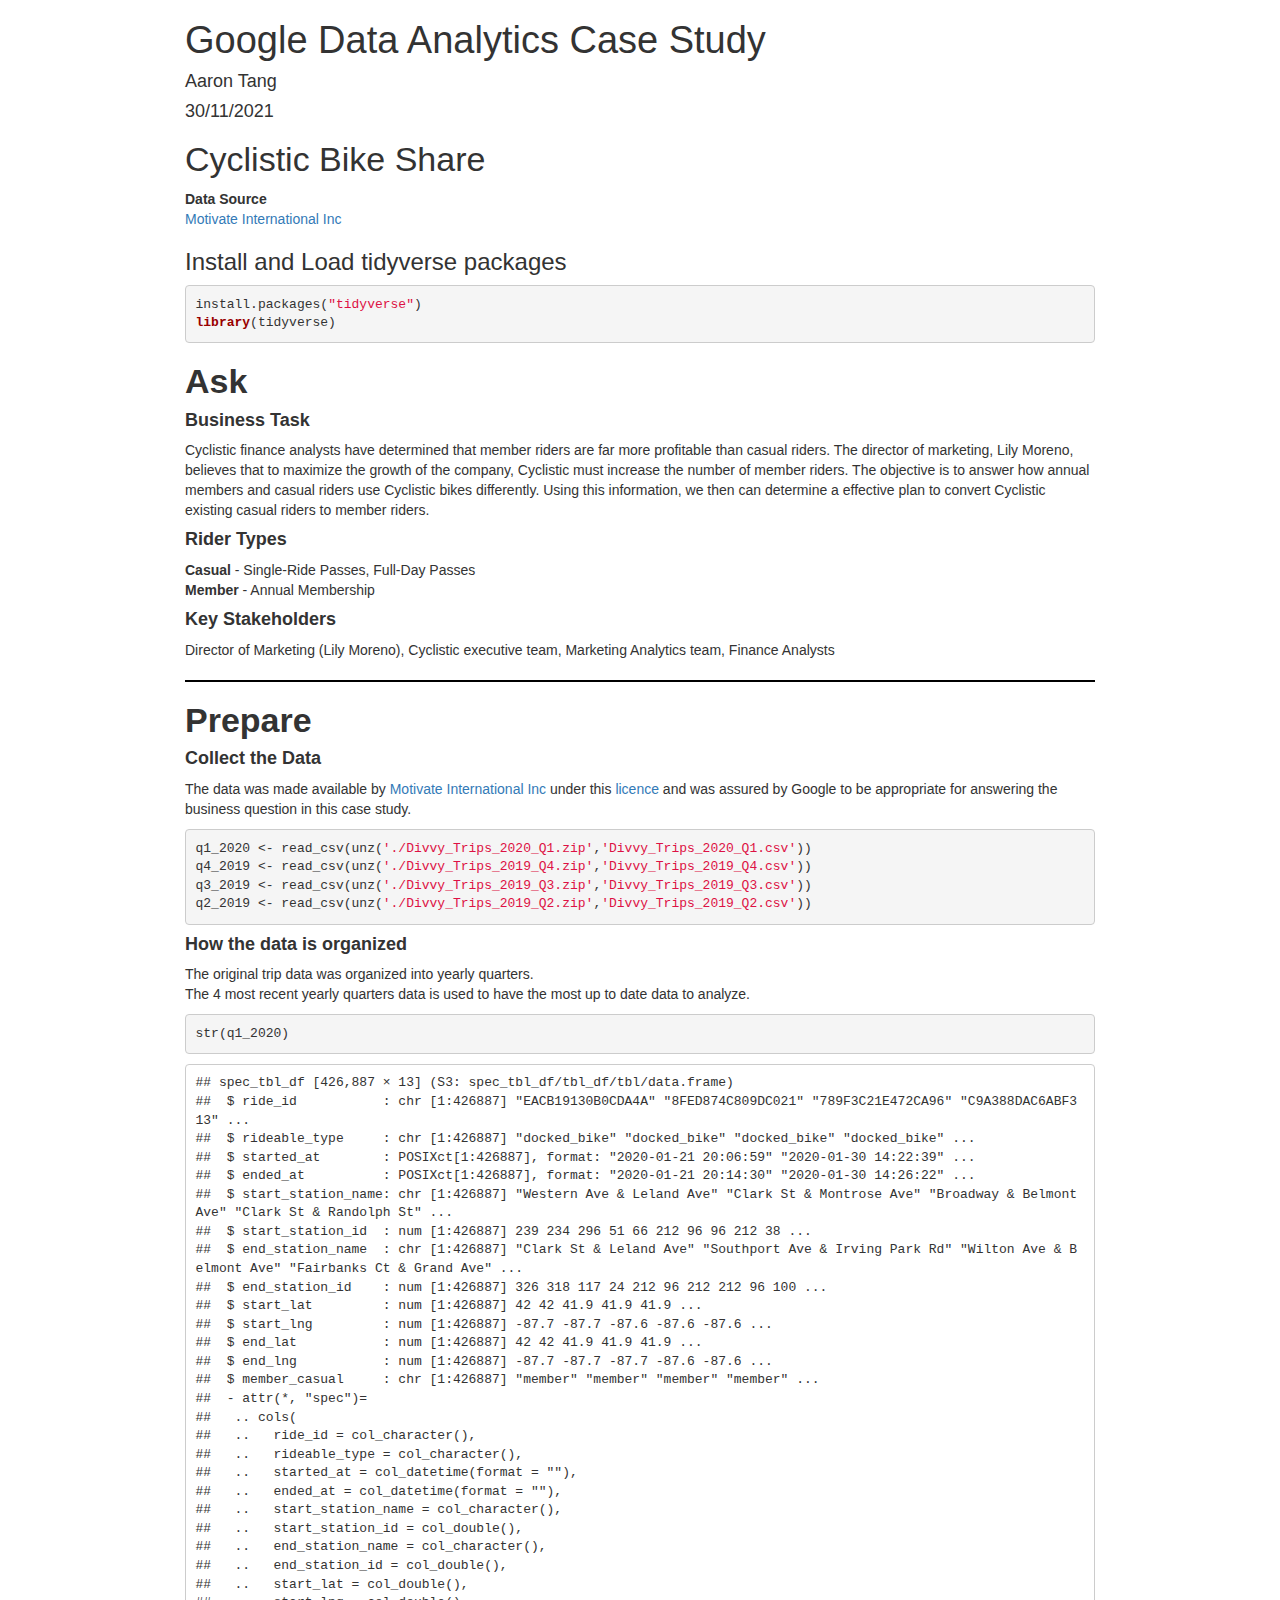
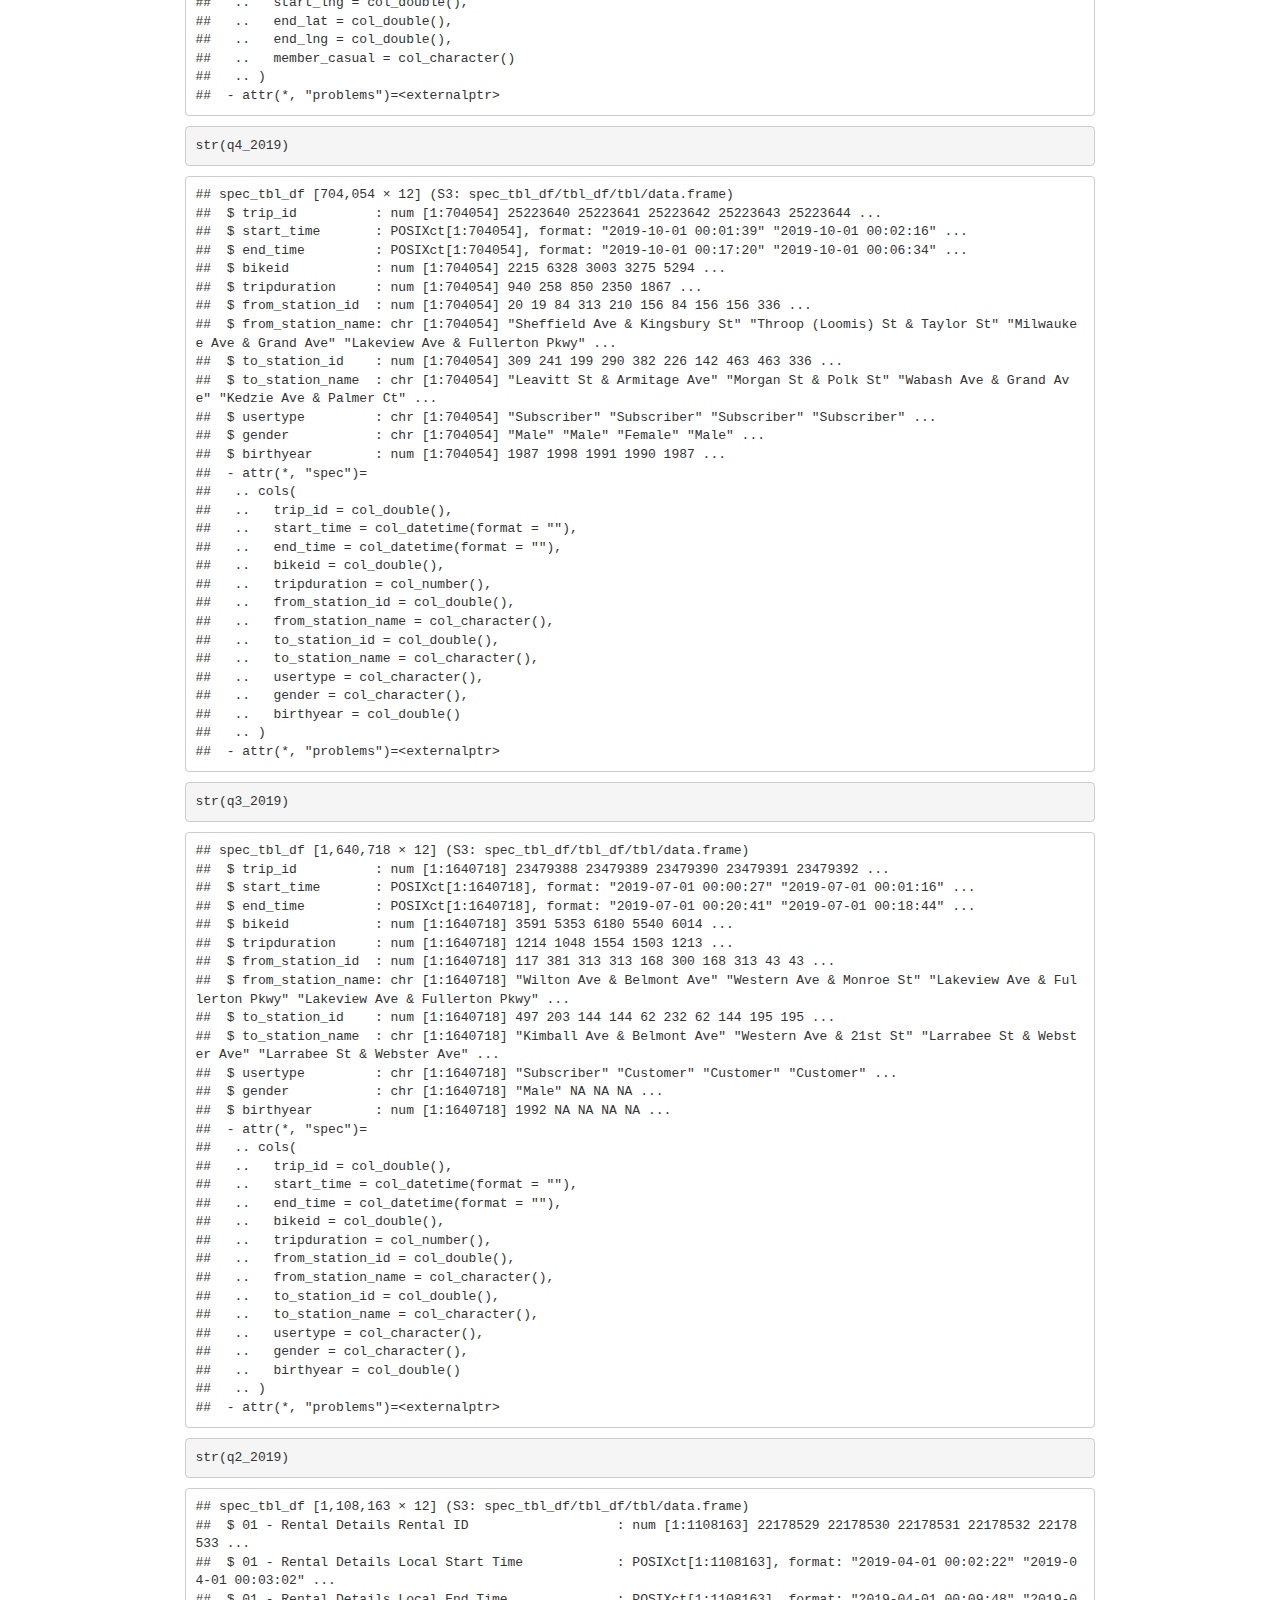
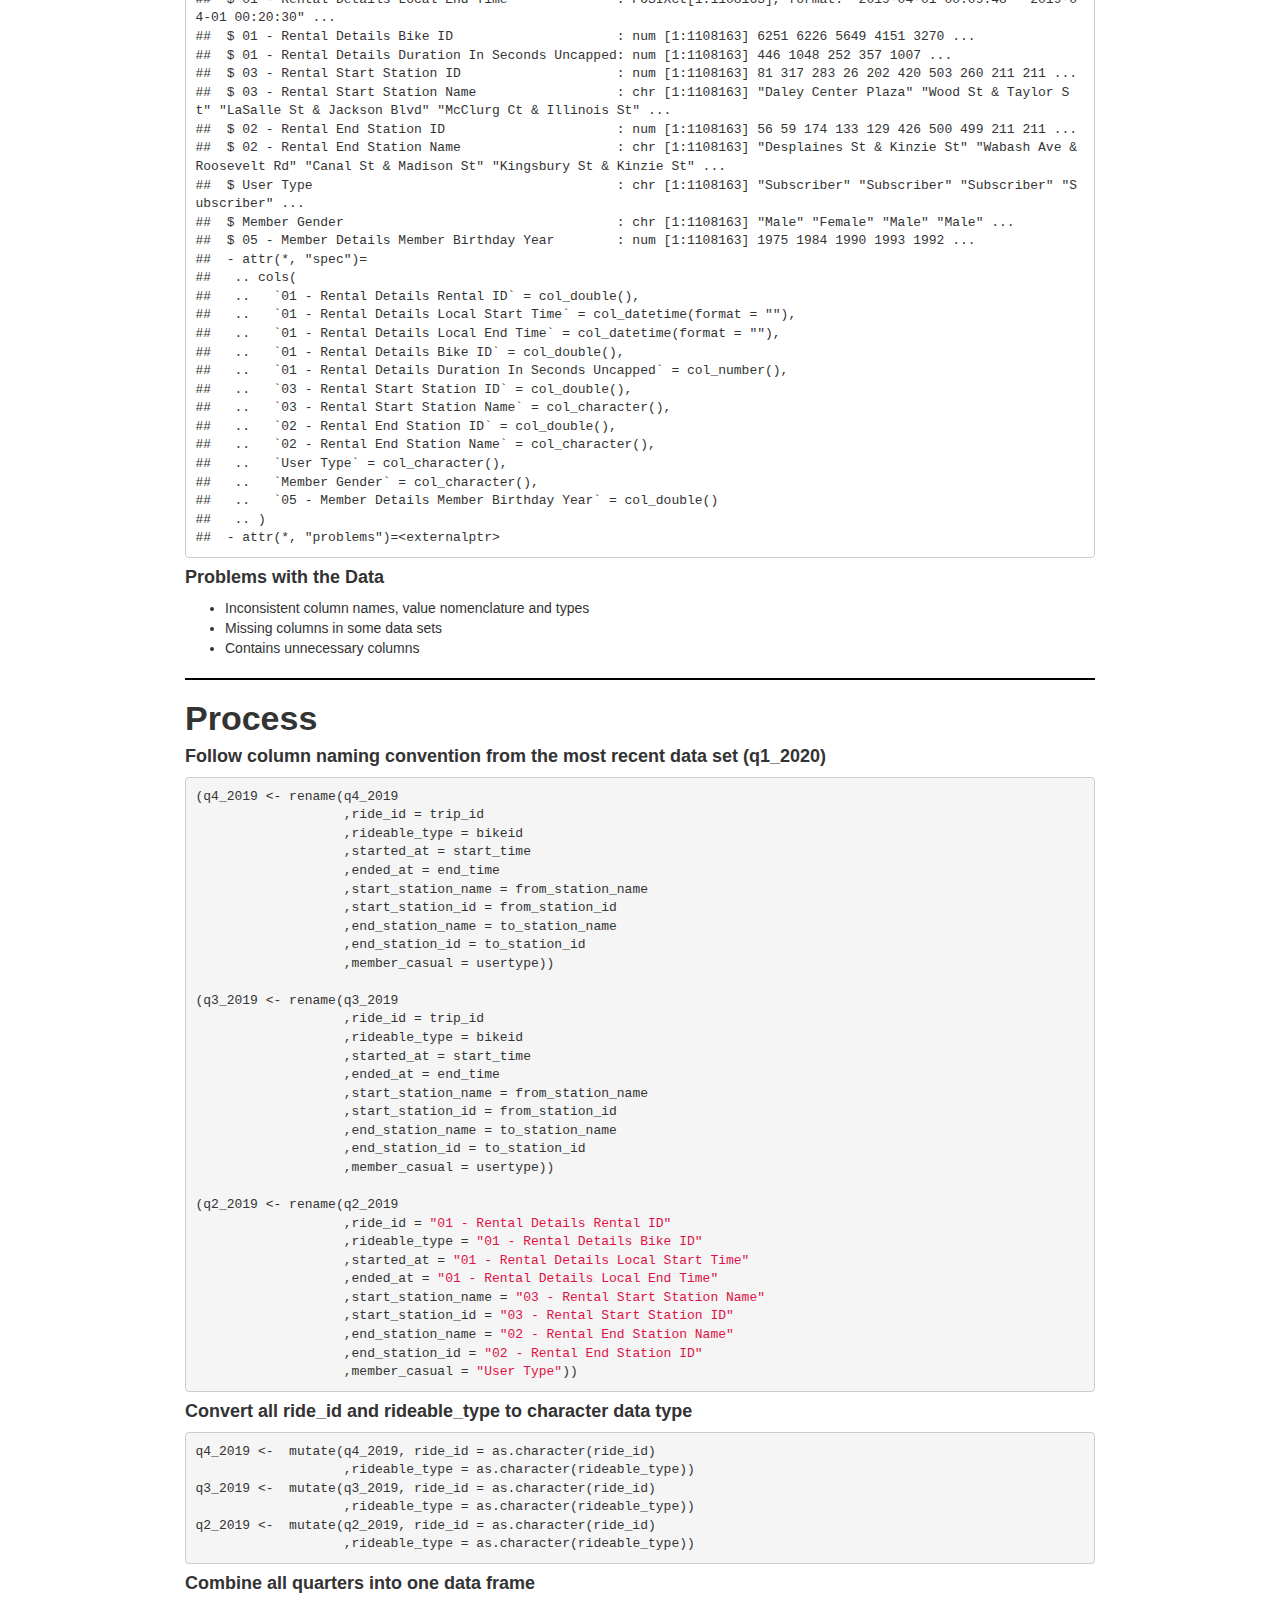
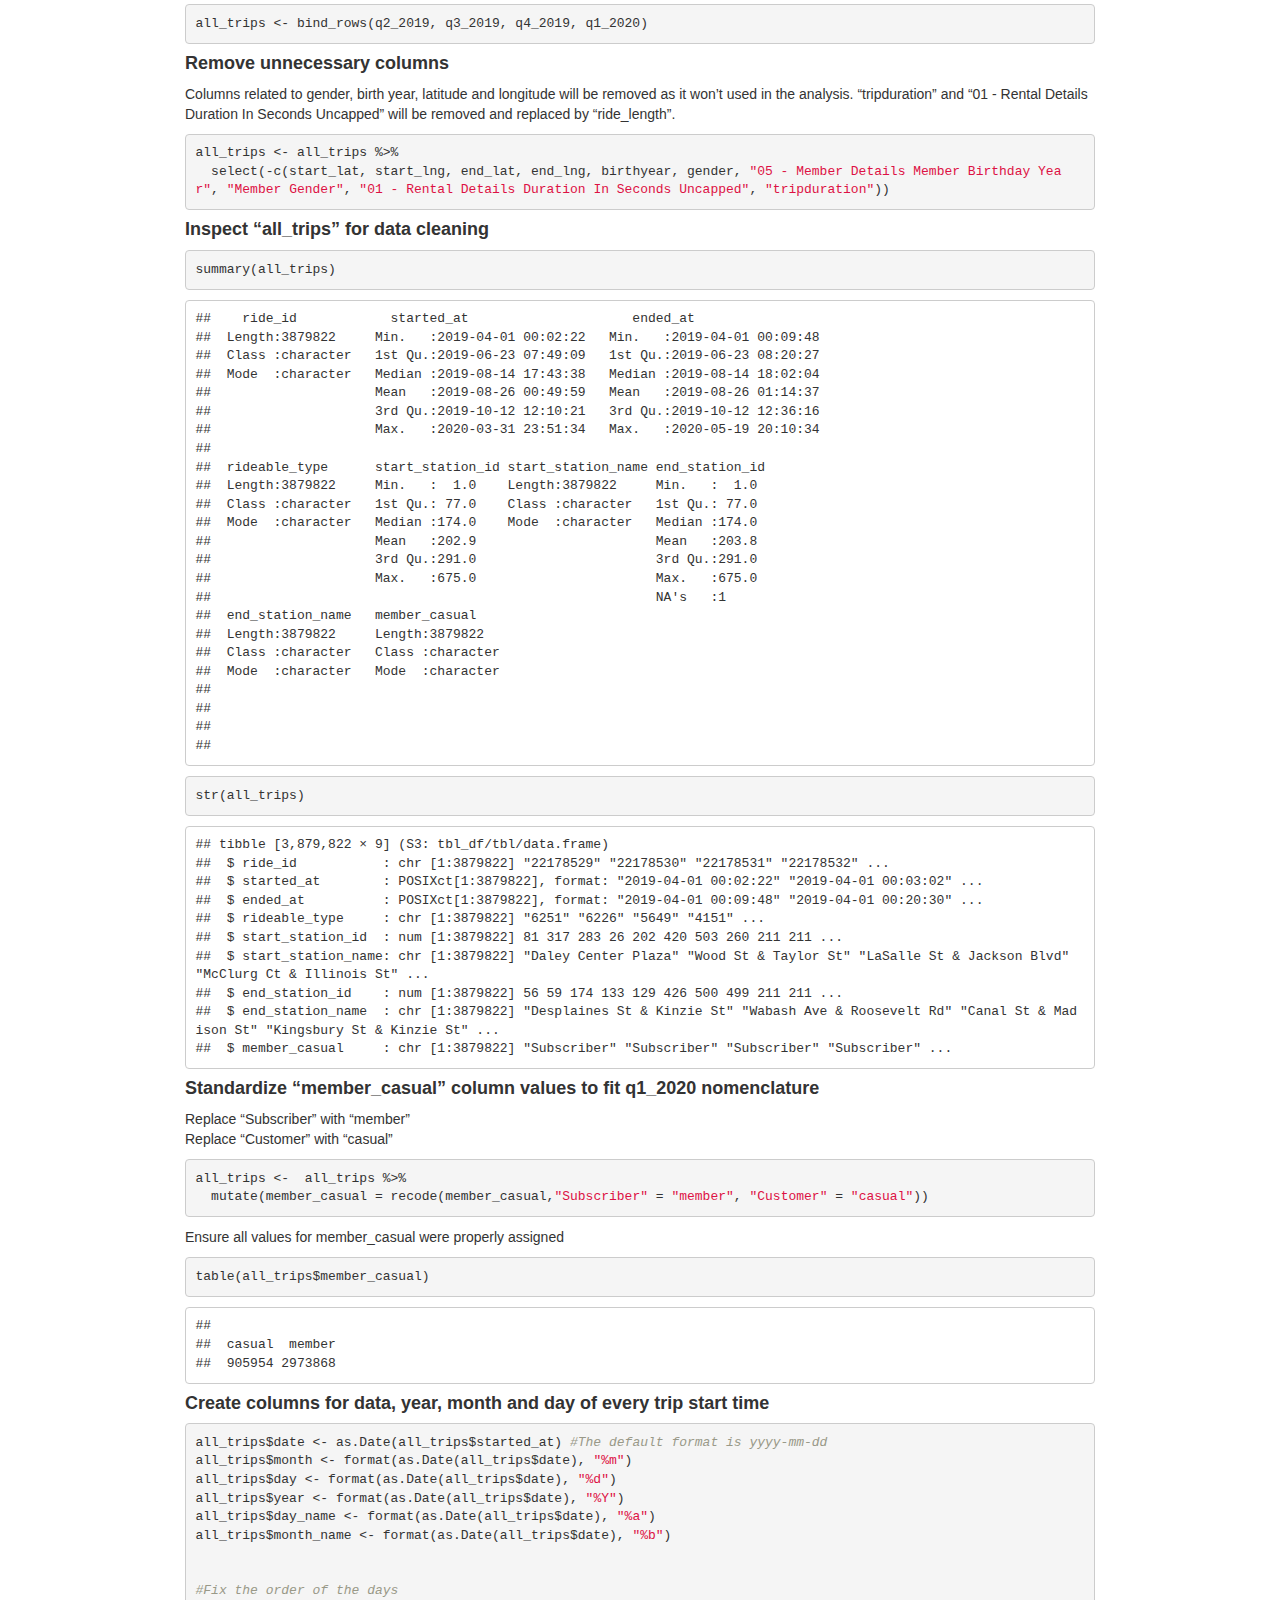
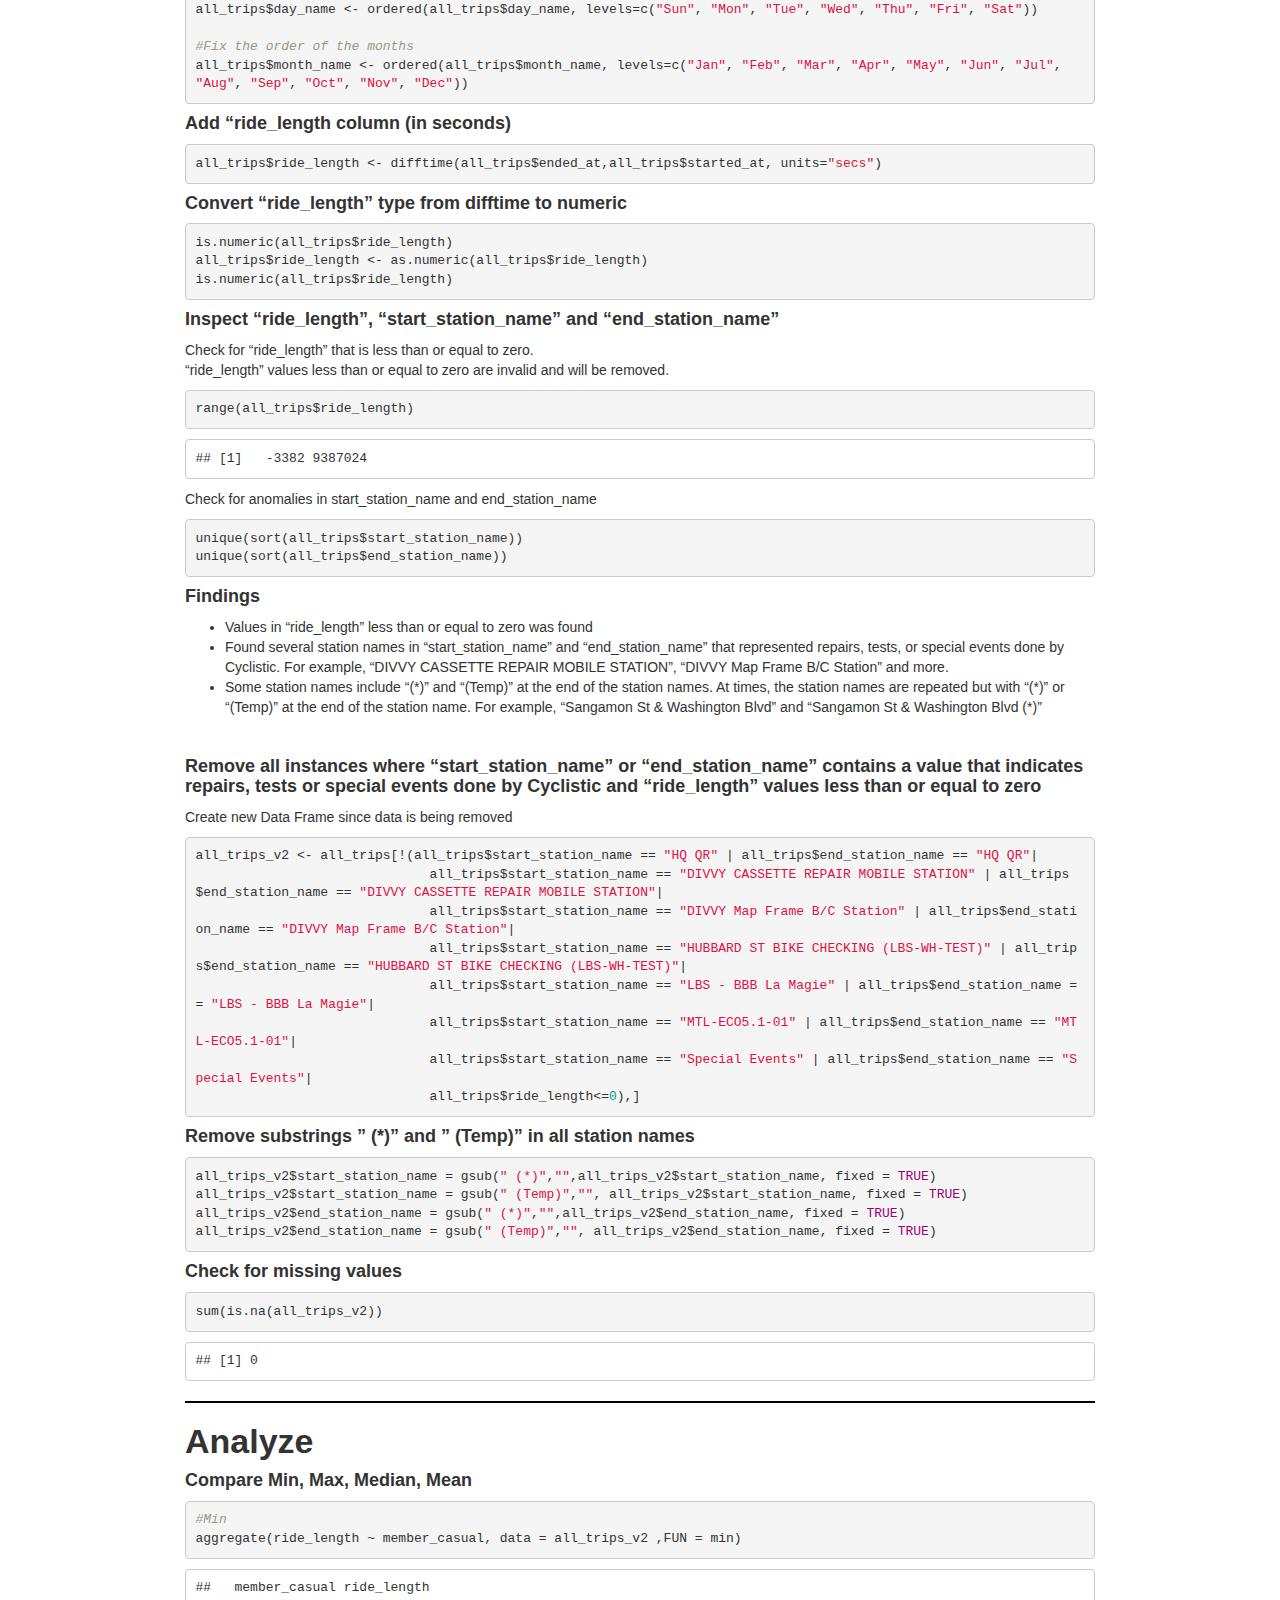
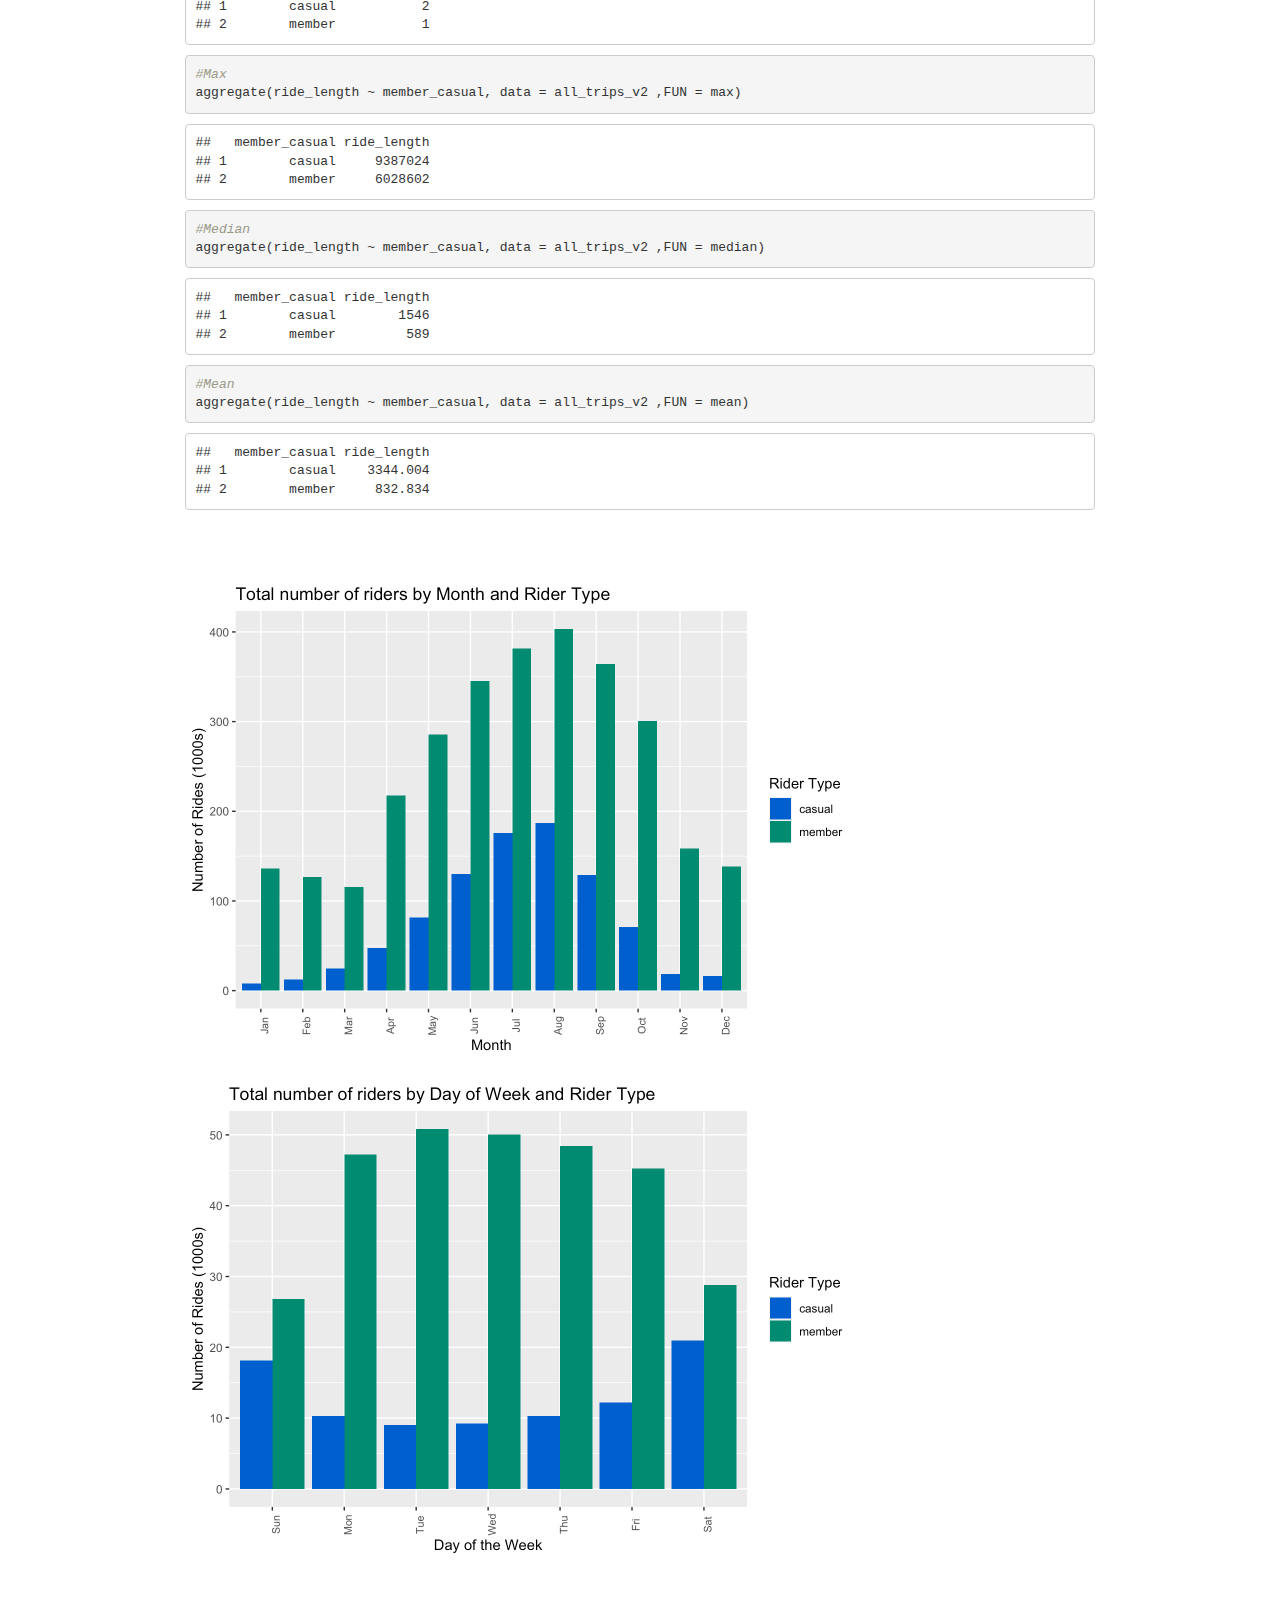
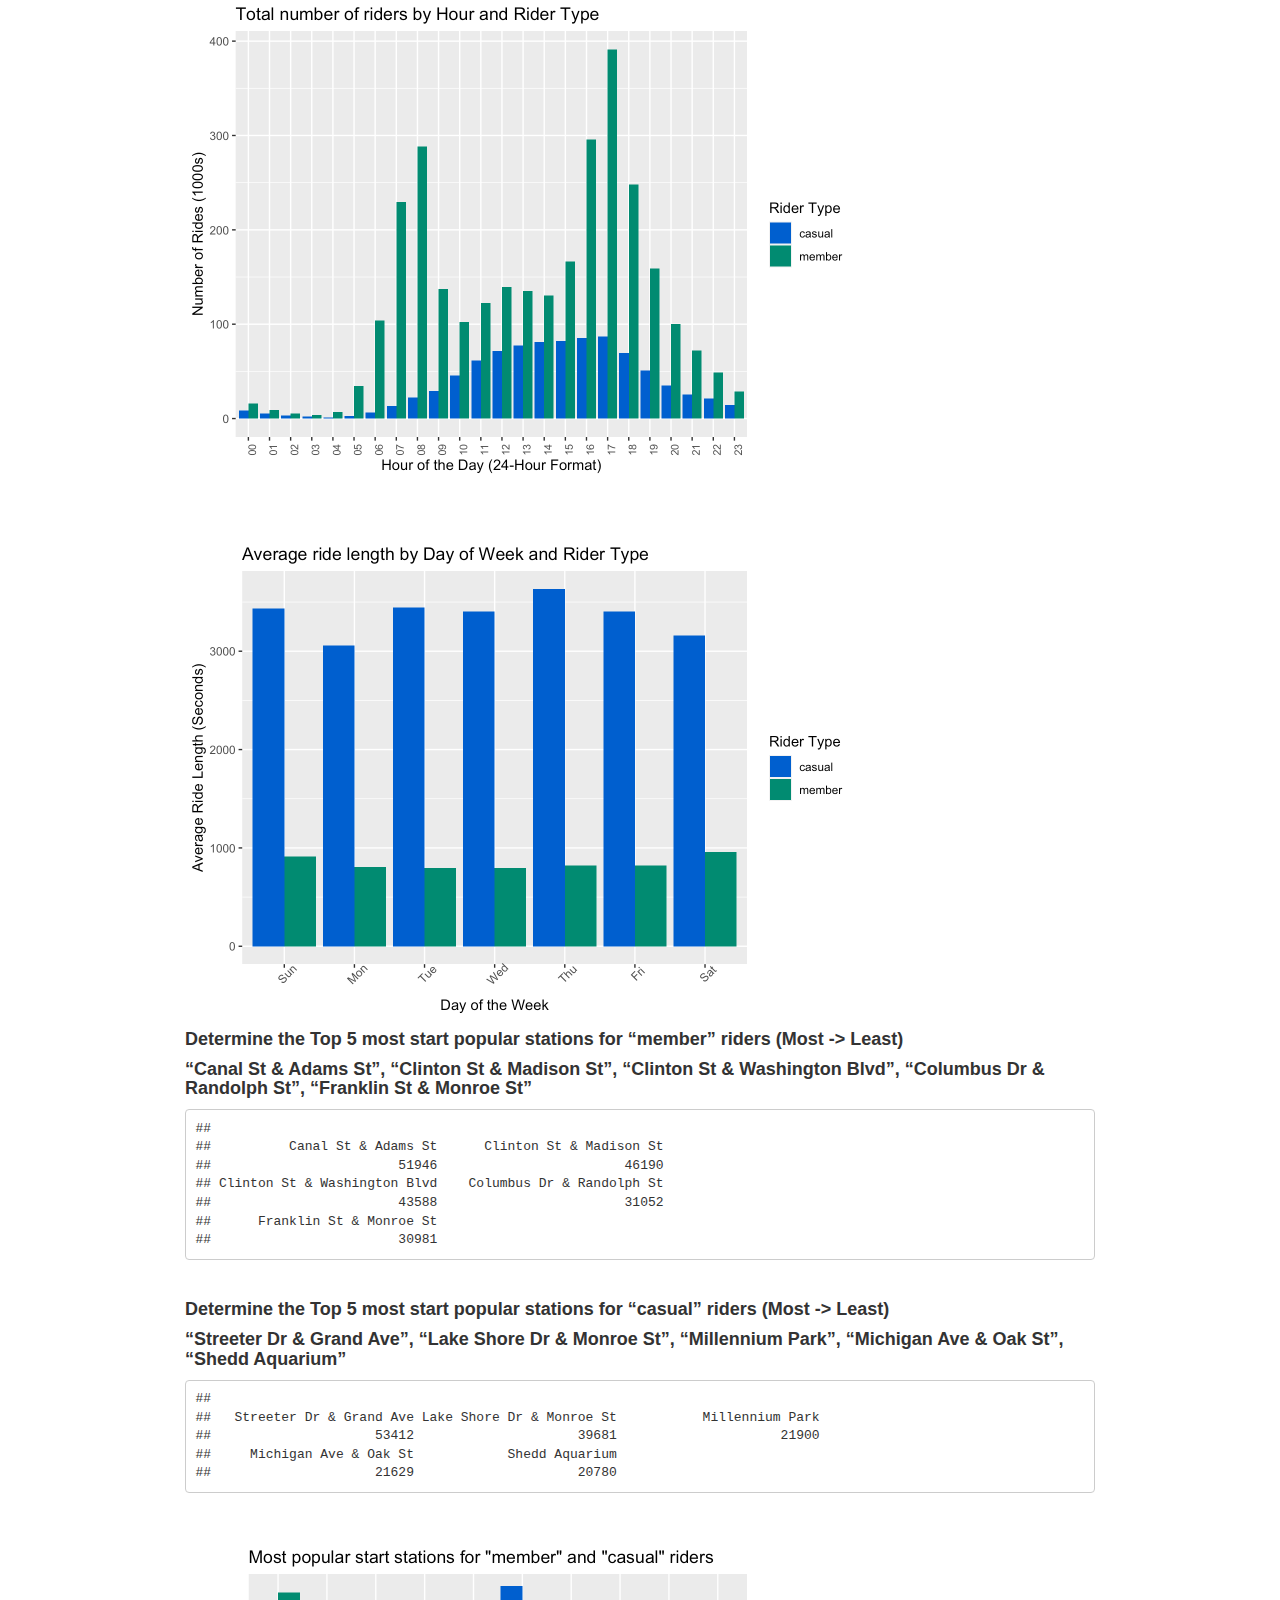
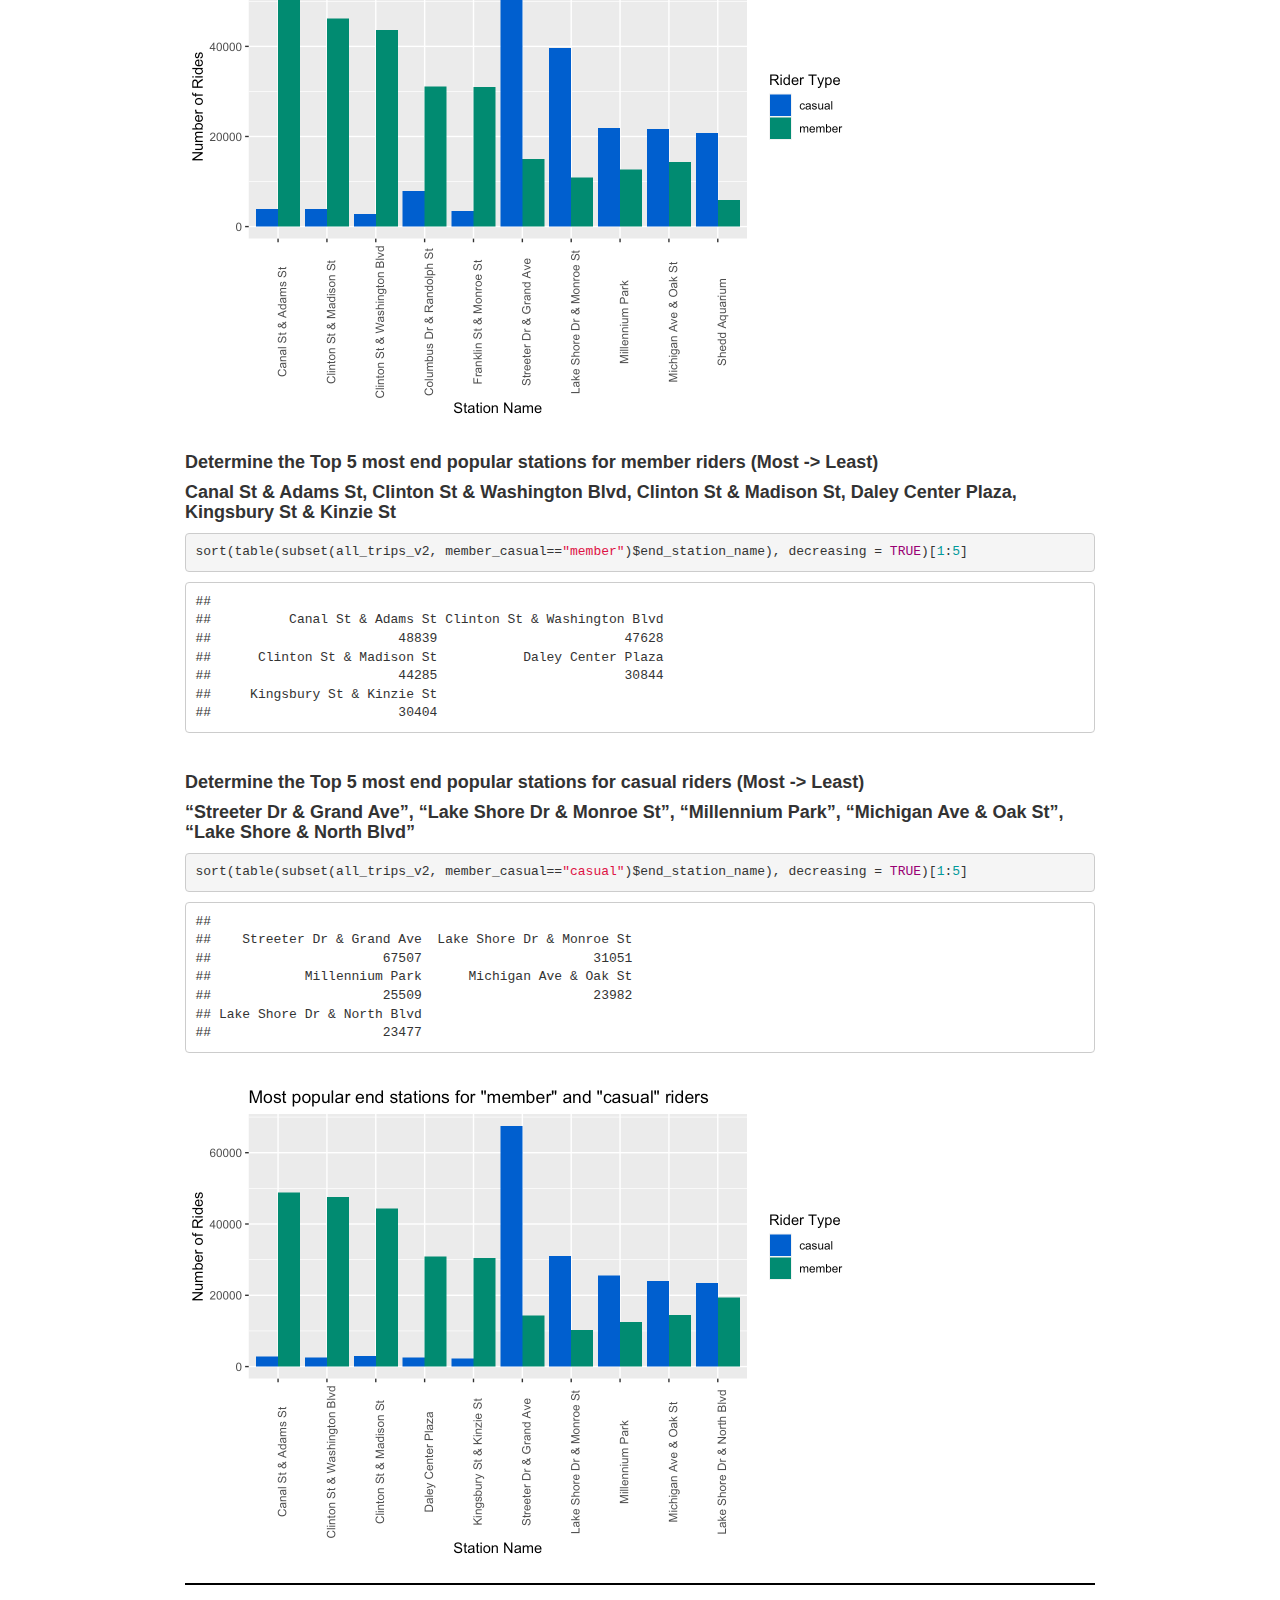
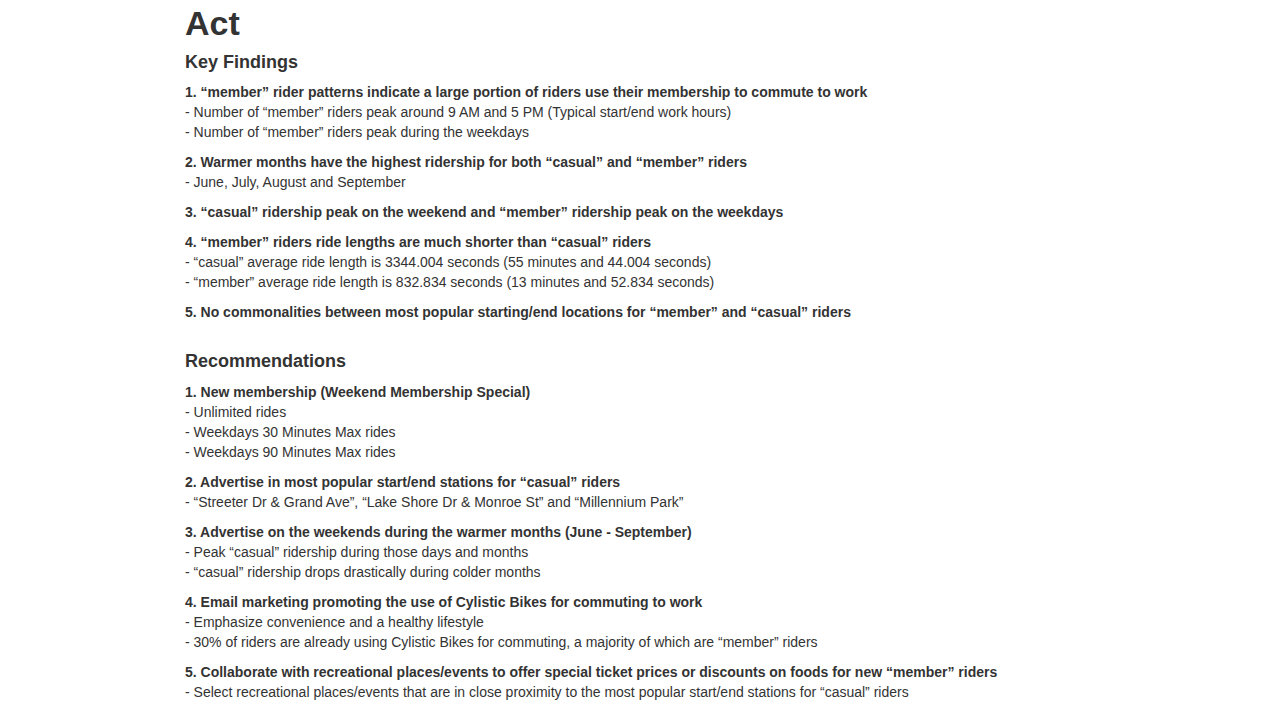
==== commit 15cd5990: "Fixed R-Project Spacing" ====
--- a/projectPictures/CaseStudy/cylistic_case_study_markdown.html
+++ b/projectPictures/CaseStudy/cylistic_case_study_markdown.html
@@ -348,7 +348,7 @@
 <div id="process" class="section level1">
 <h1><strong>Process</strong></h1>
 <div id="follow-column-naming-convention-from-the-most-recent-data-set-q1_2020" class="section level4">
-<h4><strong>Follow Column naming convention from the most recent data set (q1_2020)</strong></h4>
+<h4><strong>Follow column naming convention from the most recent data set (q1_2020)</strong></h4>
 <pre class="r"><code>(q4_2019 &lt;- rename(q4_2019
                    ,ride_id = trip_id
                    ,rideable_type = bikeid 
@@ -509,17 +509,17 @@
                               all_trips$start_station_name == &quot;Special Events&quot; | all_trips$end_station_name == &quot;Special Events&quot;| 
                               all_trips$ride_length&lt;=0),]</code></pre>
 </div>
-<div id="check-for-missing-values" class="section level4">
-<h4><strong>Check for missing values</strong></h4>
-<pre class="r"><code>sum(is.na(all_trips_v2)) </code></pre>
-<pre><code>## [1] 0</code></pre>
-</div>
 <div id="remove-substrings-and-temp-in-all-station-names" class="section level4">
 <h4><strong>Remove substrings ” (*)” and ” (Temp)” in all station names</strong></h4>
 <pre class="r"><code>all_trips_v2$start_station_name = gsub(&quot; (*)&quot;,&quot;&quot;,all_trips_v2$start_station_name, fixed = TRUE)
 all_trips_v2$start_station_name = gsub(&quot; (Temp)&quot;,&quot;&quot;, all_trips_v2$start_station_name, fixed = TRUE)
 all_trips_v2$end_station_name = gsub(&quot; (*)&quot;,&quot;&quot;,all_trips_v2$end_station_name, fixed = TRUE)
 all_trips_v2$end_station_name = gsub(&quot; (Temp)&quot;,&quot;&quot;, all_trips_v2$end_station_name, fixed = TRUE)</code></pre>
+</div>
+<div id="check-for-missing-values" class="section level4">
+<h4><strong>Check for missing values</strong></h4>
+<pre class="r"><code>sum(is.na(all_trips_v2)) </code></pre>
+<pre><code>## [1] 0</code></pre>
 <hr style="height:2px;border-width:0;color:gray;background-color:black">
 </div>
 </div>
@@ -553,8 +553,8 @@
 <br /><br />
 <img src="[data-uri]